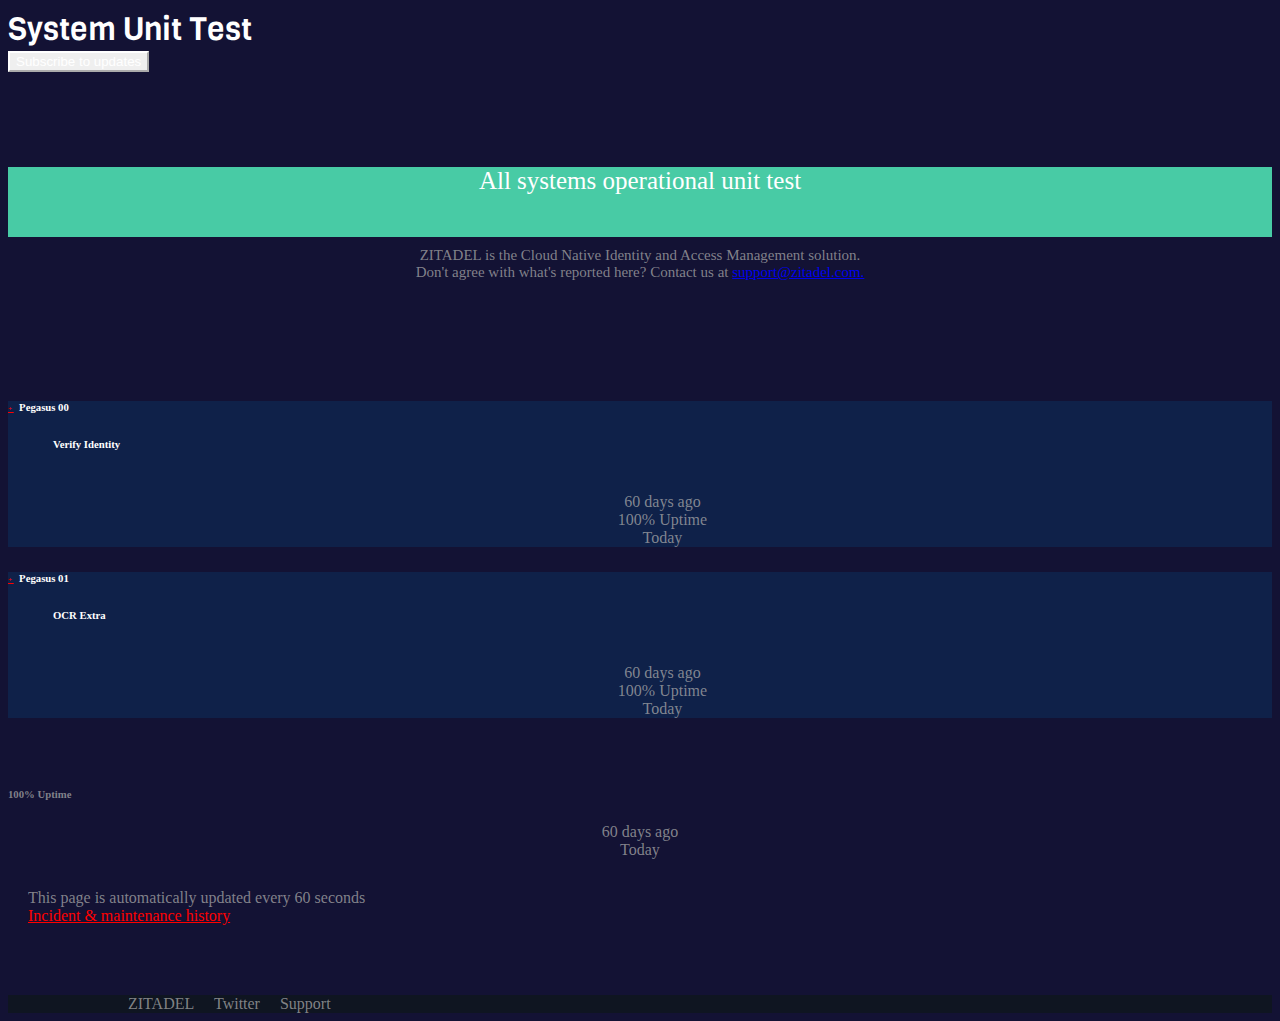
==== index1.html @ 39a816c2 "table unit test" ====
<!doctype html>
<html lang="en">
  <head>
    <meta charset="utf-8">
    <meta name="viewport" content="width=device-width, initial-scale=1">
    <title>UI Unit Test</title>

    <!-- Css Bootstrap -->
    <link href="https://cdn.jsdelivr.net/npm/bootstrap@5.2.0/dist/css/bootstrap.min.css" rel="stylesheet" integrity="sha384-gH2yIJqKdNHPEq0n4Mqa/HGKIhSkIHeL5AyhkYV8i59U5AR6csBvApHHNl/vI1Bx" crossorigin="anonymous">

    <!-- my css -->
    <link rel="stylesheet" href="style.css">

    <!-- my fonts -->
    <link href="https://fonts.googleapis.com/css2?family=Viga&display=swap" rel="stylesheet">

    <script src="https://code.jquery.com/jquery-3.5.1.min.js"></script>

    <style>
      .bs-example{
          margin: 100px;
        }
    </style>

    <script>
      $(document).ready(function(){
        // Enable popovers everywhere
          $('[data-bs-toggle="popover"]').popover();  
      });
    </script>

  </head>
  
  <body>

    <div class="container mt-4 p-2">
      <div class="container">
        <!-- Navbar -->
          <nav class="navbar">
            <div class="container-fluid ">
              <a class="navbar-brand">System Unit Test</a>
              <form class="d-flex" role="search">
                <button class="btn btn-outline-success" type="submit" style="border-color: white; color: white;">Subscribe to updates</button>
              </form>
            </div>
          </nav>
        <!-- End Navbar -->

        
        <div class="container" style="margin-top: 95px;">
          <!-- Cards 1 -->
            <div class="row">
              <div class="col-md-2"></div>
              <div class="col-md-8">
                <div class="card" style="background-color:#48cba5; height: 70px; text-align: center;">
                  <div class="card-body" >
                    <p style="color: white; font-size: 25px;">All systems operational unit test</p>
                  </div>
                </div>
              </div>
              <div class="col-md-2"></div>
            </div>
            <p style="text-align: center; font-size: 15px; color: #aaaaaabd; margin-top: 10px;">ZITADEL is the Cloud Native Identity and Access Management solution.<br>Don't agree with what's reported here? Contact us at <a href="#">support@zitadel.com.</a></p>
          <!-- End Cards 1 -->
        </div>

          <!-- Cards 2 -->
          <div class="container" style="margin-top: 120px;">
            <div class="row">
              <div class="col-md-1"></div>

              <div class="col-md-10">
                <div class="card" style="background-color:#0f2149; color: white;">
                  <div class="card-body">
                    <h6 class="card-title">
                        <a class="btn" data-bs-toggle="collapse" href="#collapseExample" role="button" aria-expanded="false" aria-controls="collapseExample" style="color: red; border-color: red; font-size: 7px; size: 30%;">
                          +
                        </a>
                        &ensp;Pegasus 00
                    </h6>
                    <div class="collapse" id="collapseExample">
                      <div style="padding-left: 45px;">
                              <h6>Verify Identity</h6>
                              <div class="col-md-12">
                                <br>
                                  <span type="button" data-bs-toggle="popover"  title="Pesan Unit Proses" data-bs-placement="bottom" data-bs-content="Content Penting" class="placeholder" style="width: 9px; height: 35px; background-color: #10ffbb;"></span>
                                  <span type="button" data-bs-toggle="popover" data-bs-trigger="hover focus" title="Pesan Unit Proses" data-bs-placement="bottom" data-bs-content="Content Penting " class="placeholder" style="width: 9px; height: 35px; background-color: #10ffbb;"></span>
                                  <span type="button" data-bs-toggle="popover" data-bs-trigger="hover focus" title="Pesan Unit Proses" data-bs-placement="bottom" data-bs-content="Content Penting " class="placeholder" style="width: 9px; height: 35px; background-color: #10ffbb;"></span>
                                  <span type="button" data-bs-toggle="popover" data-bs-trigger="hover focus" title="Pesan Unit Proses" data-bs-placement="bottom" data-bs-content="Content Penting " class="placeholder" style="width: 9px; height: 35px; background-color: #10ffbb;"></span>
                                  <span type="button" data-bs-toggle="popover" data-bs-trigger="hover focus" title="Pesan Unit Proses" data-bs-placement="bottom" data-bs-content="Content Penting " class="placeholder" style="width: 9px; height: 35px; background-color: #10ffbb;"></span>
                                  <span type="button" data-bs-toggle="popover" data-bs-trigger="hover focus" title="Pesan Unit Proses" data-bs-placement="bottom" data-bs-content="Content Penting " class="placeholder" style="width: 9px; height: 35px; background-color: #10ffbb;"></span>
                                  <span type="button" data-bs-toggle="popover" data-bs-trigger="hover focus" title="Pesan Unit Proses" data-bs-placement="bottom" data-bs-content="Content Penting " class="placeholder" style="width: 9px; height: 35px; background-color: #10ffbb;"></span>
                                  <span type="button" data-bs-toggle="popover" data-bs-trigger="hover focus" title="Pesan Unit Proses" data-bs-placement="bottom" data-bs-content="Content Penting " class="placeholder" style="width: 9px; height: 35px; background-color: #10ffbb;"></span>
                                  <span type="button" data-bs-toggle="popover" data-bs-trigger="hover focus" title="Pesan Unit Proses" data-bs-placement="bottom" data-bs-content="Content Penting " class="placeholder" style="width: 9px; height: 35px; background-color: #10ffbb;"></span>
                                  <span type="button" data-bs-toggle="popover" data-bs-trigger="hover focus" title="Pesan Unit Proses" data-bs-placement="bottom" data-bs-content="Content Penting " class="placeholder" style="width: 9px; height: 35px; background-color: #10ffbb;"></span>
                                  <span type="button" data-bs-toggle="popover" data-bs-trigger="hover focus" title="Pesan Unit Proses" data-bs-placement="bottom" data-bs-content="Content Penting " class="placeholder" style="width: 9px; height: 35px; background-color: #10ffbb;"></span>
                                  <span type="button" data-bs-toggle="popover" data-bs-trigger="hover focus" title="Pesan Unit Proses" data-bs-placement="bottom" data-bs-content="Content Penting " class="placeholder" style="width: 9px; height: 35px; background-color: #10ffbb;"></span>
                                  <span type="button" data-bs-toggle="popover" data-bs-trigger="hover focus" title="Pesan Unit Proses" data-bs-placement="bottom" data-bs-content="Content Penting " class="placeholder" style="width: 9px; height: 35px; background-color: #10ffbb;"></span>
                                  <span type="button" data-bs-toggle="popover" data-bs-trigger="hover focus" title="Pesan Unit Proses" data-bs-placement="bottom" data-bs-content="Content Penting " class="placeholder" style="width: 9px; height: 35px; background-color: #10ffbb;"></span>
                                  <span type="button" data-bs-toggle="popover" data-bs-trigger="hover focus" title="Pesan Unit Proses" data-bs-placement="bottom" data-bs-content="Content Penting " class="placeholder" style="width: 9px; height: 35px; background-color: #10ffbb;"></span>
                                  <span type="button" data-bs-toggle="popover" data-bs-trigger="hover focus" title="Pesan Unit Proses" data-bs-placement="bottom" data-bs-content="Content Penting " class="placeholder" style="width: 9px; height: 35px; background-color: #10ffbb;"></span>
                                  <span type="button" data-bs-toggle="popover" data-bs-trigger="hover focus" title="Pesan Unit Proses" data-bs-placement="bottom" data-bs-content="Content Penting " class="placeholder" style="width: 9px; height: 35px; background-color: #10ffbb;"></span>
                                  <span type="button" data-bs-toggle="popover" data-bs-trigger="hover focus" title="Pesan Unit Proses" data-bs-placement="bottom" data-bs-content="Content Penting " class="placeholder" style="width: 9px; height: 35px; background-color: #10ffbb;"></span>
                                  <span type="button" data-bs-toggle="popover" data-bs-trigger="hover focus" title="Pesan Unit Proses" data-bs-placement="bottom" data-bs-content="Content Penting " class="placeholder" style="width: 9px; height: 35px; background-color: #10ffbb;"></span>
                                  <span type="button" data-bs-toggle="popover" data-bs-trigger="hover focus" title="Pesan Unit Proses" data-bs-placement="bottom" data-bs-content="Content Penting " class="placeholder" style="width: 9px; height: 35px; background-color: #10ffbb;"></span>
                                  <span type="button" data-bs-toggle="popover" data-bs-trigger="hover focus" title="Pesan Unit Proses" data-bs-placement="bottom" data-bs-content="Content Penting " class="placeholder" style="width: 9px; height: 35px; background-color: #10ffbb;"></span>
                                  <span type="button" data-bs-toggle="popover" data-bs-trigger="hover focus" title="Pesan Unit Proses" data-bs-placement="bottom" data-bs-content="Content Penting " class="placeholder" style="width: 9px; height: 35px; background-color: #10ffbb;"></span>
                                  <span type="button" data-bs-toggle="popover" data-bs-trigger="hover focus" title="Pesan Unit Proses" data-bs-placement="bottom" data-bs-content="Content Penting " class="placeholder" style="width: 9px; height: 35px; background-color: #10ffbb;"></span>
                                  <span type="button" data-bs-toggle="popover" data-bs-trigger="hover focus" title="Pesan Unit Proses" data-bs-placement="bottom" data-bs-content="Content Penting " class="placeholder" style="width: 9px; height: 35px; background-color: #10ffbb;"></span>
                                  <span type="button" data-bs-toggle="popover" data-bs-trigger="hover focus" title="Pesan Unit Proses" data-bs-placement="bottom" data-bs-content="Content Penting " class="placeholder" style="width: 9px; height: 35px; background-color: #10ffbb;"></span>
                                  <span type="button" data-bs-toggle="popover" data-bs-trigger="hover focus" title="Pesan Unit Proses" data-bs-placement="bottom" data-bs-content="Content Penting " class="placeholder" style="width: 9px; height: 35px; background-color: #10ffbb;"></span>
                                  <span type="button" data-bs-toggle="popover" data-bs-trigger="hover focus" title="Pesan Unit Proses" data-bs-placement="bottom" data-bs-content="Content Penting " class="placeholder" style="width: 9px; height: 35px; background-color: #10ffbb;"></span>
                                  <span type="button" data-bs-toggle="popover" data-bs-trigger="hover focus" title="Pesan Unit Proses" data-bs-placement="bottom" data-bs-content="Content Penting " class="placeholder" style="width: 9px; height: 35px; background-color: #10ffbb;"></span>
                                  <span type="button" data-bs-toggle="popover" data-bs-trigger="hover focus" title="Pesan Unit Proses" data-bs-placement="bottom" data-bs-content="Content Penting " class="placeholder" style="width: 9px; height: 35px; background-color: #10ffbb;"></span>
                                  <span type="button" data-bs-toggle="popover" data-bs-trigger="hover focus" title="Pesan Unit Proses" data-bs-placement="bottom" data-bs-content="Content Penting " class="placeholder" style="width: 9px; height: 35px; background-color: #10ffbb;"></span>
                                  <span type="button" data-bs-toggle="popover" data-bs-trigger="hover focus" title="Pesan Unit Proses" data-bs-placement="bottom" data-bs-content="Content Penting " class="placeholder" style="width: 9px; height: 35px; background-color: #10ffbb;"></span>
                                  <span type="button" data-bs-toggle="popover" data-bs-trigger="hover focus" title="Pesan Unit Proses" data-bs-placement="bottom" data-bs-content="Content Penting " class="placeholder" style="width: 9px; height: 35px; background-color: #10ffbb;"></span>
                                  <span type="button" data-bs-toggle="popover" data-bs-trigger="hover focus" title="Pesan Unit Proses" data-bs-placement="bottom" data-bs-content="Content Penting " class="placeholder" style="width: 9px; height: 35px; background-color: #10ffbb;"></span>
                                  <span type="button" data-bs-toggle="popover" data-bs-trigger="hover focus" title="Pesan Unit Proses" data-bs-placement="bottom" data-bs-content="Content Penting " class="placeholder" style="width: 9px; height: 35px; background-color: #10ffbb;"></span>
                                  <span type="button" data-bs-toggle="popover" data-bs-trigger="hover focus" title="Pesan Unit Proses" data-bs-placement="bottom" data-bs-content="Content Penting " class="placeholder" style="width: 9px; height: 35px; background-color: #10ffbb;"></span>
                                  <span type="button" data-bs-toggle="popover" data-bs-trigger="hover focus" title="Pesan Unit Proses" data-bs-placement="bottom" data-bs-content="Content Penting " class="placeholder" style="width: 9px; height: 35px; background-color: #10ffbb;"></span>
                                  <span type="button" data-bs-toggle="popover" data-bs-trigger="hover focus" title="Pesan Unit Proses" data-bs-placement="bottom" data-bs-content="Content Penting " class="placeholder" style="width: 9px; height: 35px; background-color: #10ffbb;"></span>
                                  <span type="button" data-bs-toggle="popover" data-bs-trigger="hover focus" title="Pesan Unit Proses" data-bs-placement="bottom" data-bs-content="Content Penting " class="placeholder" style="width: 9px; height: 35px; background-color: #10ffbb;"></span>
                                  <span type="button" data-bs-toggle="popover" data-bs-trigger="hover focus" title="Pesan Unit Proses" data-bs-placement="bottom" data-bs-content="Content Penting " class="placeholder" style="width: 9px; height: 35px; background-color: #10ffbb;"></span>
                                  <span type="button" data-bs-toggle="popover" data-bs-trigger="hover focus" title="Pesan Unit Proses" data-bs-placement="bottom" data-bs-content="Content Penting " class="placeholder" style="width: 9px; height: 35px; background-color: #10ffbb;"></span>
                                  <span type="button" data-bs-toggle="popover" data-bs-trigger="hover focus" title="Pesan Unit Proses" data-bs-placement="bottom" data-bs-content="Content Penting " class="placeholder" style="width: 9px; height: 35px; background-color: #10ffbb;"></span>
                                  <span type="button" data-bs-toggle="popover" data-bs-trigger="hover focus" title="Pesan Unit Proses" data-bs-placement="bottom" data-bs-content="Content Penting " class="placeholder" style="width: 9px; height: 35px; background-color: #10ffbb;"></span>
                                  <span type="button" data-bs-toggle="popover" data-bs-trigger="hover focus" title="Pesan Unit Proses" data-bs-placement="bottom" data-bs-content="Content Penting " class="placeholder" style="width: 9px; height: 35px; background-color: #10ffbb;"></span>
                                  <span type="button" data-bs-toggle="popover" data-bs-trigger="hover focus" title="Pesan Unit Proses" data-bs-placement="bottom" data-bs-content="Content Penting " class="placeholder" style="width: 9px; height: 35px; background-color: #10ffbb;"></span>
                                  <span type="button" data-bs-toggle="popover" data-bs-trigger="hover focus" title="Pesan Unit Proses" data-bs-placement="bottom" data-bs-content="Content Penting " class="placeholder" style="width: 9px; height: 35px; background-color: #10ffbb;"></span>
                                  <span type="button" data-bs-toggle="popover" data-bs-trigger="hover focus" title="Pesan Unit Proses" data-bs-placement="bottom" data-bs-content="Content Penting " class="placeholder" style="width: 9px; height: 35px; background-color: #10ffbb;"></span>
                                  <span type="button" data-bs-toggle="popover" data-bs-trigger="hover focus" title="Pesan Unit Proses" data-bs-placement="bottom" data-bs-content="Content Penting " class="placeholder" style="width: 9px; height: 35px; background-color: #10ffbb;"></span>
                                  <span type="button" data-bs-toggle="popover" data-bs-trigger="hover focus" title="Pesan Unit Proses" data-bs-placement="bottom" data-bs-content="Content Penting " class="placeholder" style="width: 9px; height: 35px; background-color: #10ffbb;"></span>
                                  <span type="button" data-bs-toggle="popover" data-bs-trigger="hover focus" title="Pesan Unit Proses" data-bs-placement="bottom" data-bs-content="Content Penting " class="placeholder" style="width: 9px; height: 35px; background-color: #10ffbb;"></span>
                                  <span type="button" data-bs-toggle="popover" data-bs-trigger="hover focus" title="Pesan Unit Proses" data-bs-placement="bottom" data-bs-content="Content Penting " class="placeholder" style="width: 9px; height: 35px; background-color: #10ffbb;"></span>
                                  <span type="button" data-bs-toggle="popover" data-bs-trigger="hover focus" title="Pesan Unit Proses" data-bs-placement="bottom" data-bs-content="Content Penting " class="placeholder" style="width: 9px; height: 35px; background-color: #10ffbb;"></span>
                                  <span type="button" data-bs-toggle="popover" data-bs-trigger="hover focus" title="Pesan Unit Proses" data-bs-placement="bottom" data-bs-content="Content Penting " class="placeholder" style="width: 9px; height: 35px; background-color: #10ffbb;"></span>
                                  <span type="button" data-bs-toggle="popover" data-bs-trigger="hover focus" title="Pesan Unit Proses" data-bs-placement="bottom" data-bs-content="Content Penting " class="placeholder" style="width: 9px; height: 35px; background-color: #10ffbb;"></span>
                                  <span type="button" data-bs-toggle="popover" data-bs-trigger="hover focus" title="Pesan Unit Proses" data-bs-placement="bottom" data-bs-content="Content Penting " class="placeholder" style="width: 9px; height: 35px; background-color: #10ffbb;"></span>
                                  <span type="button" data-bs-toggle="popover" data-bs-trigger="hover focus" title="Pesan Unit Proses" data-bs-placement="bottom" data-bs-content="Content Penting " class="placeholder" style="width: 9px; height: 35px; background-color: #10ffbb;"></span>
                                  <span type="button" data-bs-toggle="popover" data-bs-trigger="hover focus" title="Pesan Unit Proses" data-bs-placement="bottom" data-bs-content="Content Penting " class="placeholder" style="width: 9px; height: 35px; background-color: #10ffbb;"></span>
                                  <span type="button" data-bs-toggle="popover" data-bs-trigger="hover focus" title="Pesan Unit Proses" data-bs-placement="bottom" data-bs-content="Content Penting " class="placeholder" style="width: 9px; height: 35px; background-color: #10ffbb;"></span>
                                  <span type="button" data-bs-toggle="popover" data-bs-trigger="hover focus" title="Pesan Unit Proses" data-bs-placement="bottom" data-bs-content="Content Penting " class="placeholder" style="width: 9px; height: 35px; background-color: #10ffbb;"></span>
                                  <span type="button" data-bs-toggle="popover" data-bs-trigger="hover focus" title="Pesan Unit Proses" data-bs-placement="bottom" data-bs-content="Content Penting " class="placeholder" style="width: 9px; height: 35px; background-color: #10ffbb;"></span>
                                  <span type="button" data-bs-toggle="popover" data-bs-trigger="hover focus" title="Pesan Unit Proses" data-bs-placement="bottom" data-bs-content="Content Penting " class="placeholder" style="width: 9px; height: 35px; background-color: #10ffbb;"></span>
                                  <span type="button" data-bs-toggle="popover" data-bs-trigger="hover focus" title="Pesan Unit Proses" data-bs-placement="bottom" data-bs-content="Content Penting " class="placeholder" style="width: 9px; height: 35px; background-color: #10ffbb;"></span>
                                  <!-- <span type="button" data-bs-toggle="tooltip" data-bs-placement="top" title="COBA BEDE" class="placeholder" style="width: 9px; height: 35px; background-color: #10ffbb;"></span>
                                  <span type="button" data-bs-toggle="tooltip" data-bs-placement="top" title="COBA BEDE" class="placeholder" style="width: 9px; height: 35px; background-color: #10ffbb;"></span>
                                  <span type="button" data-bs-toggle="tooltip" data-bs-placement="top" title="COBA BEDE" class="placeholder" style="width: 9px; height: 35px; background-color: #10ffbb;"></span>
                                  <span type="button" data-bs-toggle="tooltip" data-bs-placement="top" title="COBA BEDE" class="placeholder" style="width: 9px; height: 35px; background-color: #10ffbb;"></span>
                                  <span type="button" data-bs-toggle="tooltip" data-bs-placement="top" title="COBA BEDE" class="placeholder" style="width: 9px; height: 35px; background-color: #10ffbb;"></span>
                                  <span type="button" data-bs-toggle="tooltip" data-bs-placement="top" title="COBA BEDE" class="placeholder" style="width: 9px; height: 35px; background-color: #10ffbb;"></span>
                                  <span type="button" data-bs-toggle="tooltip" data-bs-placement="top" title="COBA BEDE" class="placeholder" style="width: 9px; height: 35px; background-color: #10ffbb;"></span>
                                  <span type="button" data-bs-toggle="tooltip" data-bs-placement="top" title="COBA BEDE" class="placeholder" style="width: 9px; height: 35px; background-color: #10ffbb;"></span>
                                  <span type="button" data-bs-toggle="tooltip" data-bs-placement="top" title="COBA BEDE" class="placeholder" style="width: 9px; height: 35px; background-color: #10ffbb;"></span>
                                  <span type="button" data-bs-toggle="tooltip" data-bs-placement="top" title="COBA BEDE" class="placeholder" style="width: 9px; height: 35px; background-color: #10ffbb;"></span>
                                  <span type="button" data-bs-toggle="tooltip" data-bs-placement="top" title="COBA BEDE" class="placeholder" style="width: 9px; height: 35px; background-color: #10ffbb;"></span>
                                  <span type="button" data-bs-toggle="tooltip" data-bs-placement="top" title="COBA BEDE" class="placeholder" style="width: 9px; height: 35px; background-color: #10ffbb;"></span>
                                  <span type="button" data-bs-toggle="tooltip" data-bs-placement="top" title="COBA BEDE" class="placeholder" style="width: 9px; height: 35px; background-color: #10ffbb;"></span>
                                  <span type="button" data-bs-toggle="tooltip" data-bs-placement="top" title="COBA BEDE" class="placeholder" style="width: 9px; height: 35px; background-color: #10ffbb;"></span>
                                  <span type="button" data-bs-toggle="tooltip" data-bs-placement="top" title="COBA BEDE" class="placeholder" style="width: 9px; height: 35px; background-color: #10ffbb;"></span>
                                  <span type="button" data-bs-toggle="tooltip" data-bs-placement="top" title="COBA BEDE" class="placeholder" style="width: 9px; height: 35px; background-color: #10ffbb;"></span>
                                  <span type="button" data-bs-toggle="tooltip" data-bs-placement="top" title="COBA BEDE" class="placeholder" style="width: 9px; height: 35px; background-color: #10ffbb;"></span>
                                  <span type="button" data-bs-toggle="tooltip" data-bs-placement="top" title="COBA BEDE" class="placeholder" style="width: 9px; height: 35px; background-color: #10ffbb;"></span>
                                  <span type="button" data-bs-toggle="tooltip" data-bs-placement="top" title="COBA BEDE" class="placeholder" style="width: 9px; height: 35px; background-color: #10ffbb;"></span>
                                  <span type="button" data-bs-toggle="tooltip" data-bs-placement="top" title="COBA BEDE" class="placeholder" style="width: 9px; height: 35px; background-color: #10ffbb;"></span>
                                  <span type="button" data-bs-toggle="tooltip" data-bs-placement="top" title="COBA BEDE" class="placeholder" style="width: 9px; height: 35px; background-color: #10ffbb;"></span>
                                  <span type="button" data-bs-toggle="tooltip" data-bs-placement="top" title="COBA BEDE" class="placeholder" style="width: 9px; height: 35px; background-color: #10ffbb;"></span>
                                  <span type="button" data-bs-toggle="tooltip" data-bs-placement="top" title="COBA BEDE" class="placeholder" style="width: 9px; height: 35px; background-color: #10ffbb;"></span>
                                  <span type="button" data-bs-toggle="tooltip" data-bs-placement="top" title="COBA BEDE" class="placeholder" style="width: 9px; height: 35px; background-color: #10ffbb;"></span>
                                  <span type="button" data-bs-toggle="tooltip" data-bs-placement="top" title="COBA BEDE" class="placeholder" style="width: 9px; height: 35px; background-color: #10ffbb;"></span>
                                  <span type="button" data-bs-toggle="tooltip" data-bs-placement="top" title="COBA BEDE" class="placeholder" style="width: 9px; height: 35px; background-color: #10ffbb;"></span>
                                  <span type="button" data-bs-toggle="tooltip" data-bs-placement="top" title="COBA BEDE" class="placeholder" style="width: 9px; height: 35px; background-color: #10ffbb;"></span>
                                  <span type="button" data-bs-toggle="tooltip" data-bs-placement="top" title="COBA BEDE" class="placeholder" style="width: 9px; height: 35px; background-color: #10ffbb;"></span>
                                  <span type="button" data-bs-toggle="tooltip" data-bs-placement="top" title="COBA BEDE" class="placeholder" style="width: 9px; height: 35px; background-color: #10ffbb;"></span>
                                  <span type="button" data-bs-toggle="tooltip" data-bs-placement="top" title="COBA BEDE" class="placeholder" style="width: 9px; height: 35px; background-color: #10ffbb;"></span>
                                  <span type="button" data-bs-toggle="tooltip" data-bs-placement="top" title="COBA BEDE" class="placeholder" style="width: 9px; height: 35px; background-color: #10ffbb;"></span>
                                  <span type="button" data-bs-toggle="tooltip" data-bs-placement="top" title="COBA BEDE" class="placeholder" style="width: 9px; height: 35px; background-color: #10ffbb;"></span>
                                  <span type="button" data-bs-toggle="tooltip" data-bs-placement="top" title="COBA BEDE" class="placeholder" style="width: 9px; height: 35px; background-color: #10ffbb;"></span>
                                  <span type="button" data-bs-toggle="tooltip" data-bs-placement="top" title="COBA BEDE" class="placeholder" style="width: 9px; height: 35px; background-color: #10ffbb;"></span>
                                  <span type="button" data-bs-toggle="tooltip" data-bs-placement="top" title="COBA BEDE" class="placeholder" style="width: 9px; height: 35px; background-color: #10ffbb;"></span>
                                  <span type="button" data-bs-toggle="tooltip" data-bs-placement="top" title="COBA BEDE" class="placeholder" style="width: 9px; height: 35px; background-color: #10ffbb;"></span>
                                  <span type="button" data-bs-toggle="tooltip" data-bs-placement="top" title="COBA BEDE" class="placeholder" style="width: 9px; height: 35px; background-color: #10ffbb;"></span>
                                  <span type="button" data-bs-toggle="tooltip" data-bs-placement="top" title="COBA BEDE" class="placeholder" style="width: 9px; height: 35px; background-color: #10ffbb;"></span>
                                  <span type="button" data-bs-toggle="tooltip" data-bs-placement="top" title="COBA BEDE" class="placeholder" style="width: 9px; height: 35px; background-color: #10ffbb;"></span>
                                  <span type="button" data-bs-toggle="tooltip" data-bs-placement="top" title="COBA BEDE" class="placeholder" style="width: 9px; height: 35px; background-color: #10ffbb;"></span>
                                  <span type="button" data-bs-toggle="tooltip" data-bs-placement="top" title="COBA BEDE" class="placeholder" style="width: 9px; height: 35px; background-color: #10ffbb;"></span>
                                  <span type="button" data-bs-toggle="tooltip" data-bs-placement="top" title="COBA BEDE" class="placeholder" style="width: 9px; height: 35px; background-color: #10ffbb;"></span>
                                  <span type="button" data-bs-toggle="tooltip" data-bs-placement="top" title="COBA BEDE" class="placeholder" style="width: 9px; height: 35px; background-color: #10ffbb;"></span>
                                  <span type="button" data-bs-toggle="tooltip" data-bs-placement="top" title="COBA BEDE" class="placeholder" style="width: 9px; height: 35px; background-color: #10ffbb;"></span>
                                  <span type="button" data-bs-toggle="tooltip" data-bs-placement="top" title="COBA BEDE" class="placeholder" style="width: 9px; height: 35px; background-color: #10ffbb;"></span>
                                  <span type="button" data-bs-toggle="tooltip" data-bs-placement="top" title="COBA BEDE" class="placeholder" style="width: 9px; height: 35px; background-color: #10ffbb;"></span>
                                  <span type="button" data-bs-toggle="tooltip" data-bs-placement="top" title="COBA BEDE" class="placeholder" style="width: 9px; height: 35px; background-color: #10ffbb;"></span>
                                  <span type="button" data-bs-toggle="tooltip" data-bs-placement="top" title="COBA BEDE" class="placeholder" style="width: 9px; height: 35px; background-color: #10ffbb;"></span>
                                  <span type="button" data-bs-toggle="tooltip" data-bs-placement="top" title="COBA BEDE" class="placeholder" style="width: 9px; height: 35px; background-color: #10ffbb;"></span>
                                  <span type="button" data-bs-toggle="tooltip" data-bs-placement="top" title="COBA BEDE" class="placeholder" style="width: 9px; height: 35px; background-color: #10ffbb;"></span>
                                  <span type="button" data-bs-toggle="tooltip" data-bs-placement="top" title="COBA BEDE" class="placeholder" style="width: 9px; height: 35px; background-color: #10ffbb;"></span>
                                  <span type="button" data-bs-toggle="tooltip" data-bs-placement="top" title="COBA BEDE" class="placeholder" style="width: 9px; height: 35px; background-color: #10ffbb;"></span>
                                  <span type="button" data-bs-toggle="tooltip" data-bs-placement="top" title="COBA BEDE" class="placeholder" style="width: 9px; height: 35px; background-color: #10ffbb;"></span>
                                  <span type="button" data-bs-toggle="tooltip" data-bs-placement="top" title="COBA BEDE" class="placeholder" style="width: 9px; height: 35px; background-color: #10ffbb;"></span>
                                  <span type="button" data-bs-toggle="tooltip" data-bs-placement="top" title="COBA BEDE" class="placeholder" style="width: 9px; height: 35px; background-color: #10ffbb;"></span>
                                  <span type="button" data-bs-toggle="tooltip" data-bs-placement="top" title="COBA BEDE" class="placeholder" style="width: 9px; height: 35px; background-color: #10ffbb;"></span>
                                  <span type="button" data-bs-toggle="tooltip" data-bs-placement="top" title="COBA BEDE" class="placeholder" style="width: 9px; height: 35px; background-color: #10ffbb;"></span>
                                  <span type="button" data-bs-toggle="tooltip" data-bs-placement="top" title="COBA BEDE" class="placeholder" style="width: 9px; height: 35px; background-color: #10ffbb;"></span> -->
                              </div>
                              <div class="row" style="text-align: center; color: #aaaaaabd;">
                              <div class="col-md-2">60 days ago</div>
                              <div class="col-md-8">100% Uptime</div>
                              <div class="col-md-2">Today</div>
                            </div>
                          </div>
                      </div>
                   </div>
                  </div>
                </div>

                <div class="col-md-1"></div>
              </div>
            </div>
          <!-- End Cards 2 -->

          <!-- Cards 3 -->
          <div class="container" style="margin-top: 15px;">
            <div class="row">
              <div class="col-md-1"></div>

              <div class="col-md-10">
                <div class="card" style="background-color:#0f2149; color: white;">
                  <div class="card-body">
                    <h6 class="card-title">
                        <a class="btn" data-bs-toggle="collapse" href="#collapseExample1" role="button" aria-expanded="false" aria-controls="collapseExample" style="color: red; border-color: red; font-size: 7px;">
                          +
                        </a>
                        &ensp;Pegasus 01
                    </h6>
                    <div class="collapse" id="collapseExample1">
                      <div style="padding-left: 45px;">
                              <h6>OCR Extra</h6>
                              <div class="col-md-12">
                                <br>
                                  <span type="button" data-bs-toggle="popover" data-bs-trigger="hover focus" title="Pesan Unit Proses" data-bs-placement="bottom" data-bs-content="Content Penting " class="placeholder" style="width: 9px; height: 35px; background-color: #10ffbb;"></span>
                                  <span type="button" data-bs-toggle="popover" data-bs-trigger="hover focus" title="Pesan Unit Proses" data-bs-placement="bottom" data-bs-content="Content Penting " class="placeholder" style="width: 9px; height: 35px; background-color: #10ffbb;"></span>
                                  <span type="button" data-bs-toggle="popover" data-bs-trigger="hover focus" title="Pesan Unit Proses" data-bs-placement="bottom" data-bs-content="Content Penting " class="placeholder" style="width: 9px; height: 35px; background-color: #10ffbb;"></span>
                                  <span type="button" data-bs-toggle="popover" data-bs-trigger="hover focus" title="Pesan Unit Proses" data-bs-placement="bottom" data-bs-content="Content Penting " class="placeholder" style="width: 9px; height: 35px; background-color: #10ffbb;"></span>
                                  <span type="button" data-bs-toggle="popover" data-bs-trigger="hover focus" title="Pesan Unit Proses" data-bs-placement="bottom" data-bs-content="Content Penting " class="placeholder" style="width: 9px; height: 35px; background-color: #10ffbb;"></span>
                                  <span type="button" data-bs-toggle="popover" data-bs-trigger="hover focus" title="Pesan Unit Proses" data-bs-placement="bottom" data-bs-content="Content Penting " class="placeholder" style="width: 9px; height: 35px; background-color: #10ffbb;"></span>
                                  <span type="button" data-bs-toggle="popover" data-bs-trigger="hover focus" title="Pesan Unit Proses" data-bs-placement="bottom" data-bs-content="Content Penting " class="placeholder" style="width: 9px; height: 35px; background-color: #10ffbb;"></span>
                                  <span type="button" data-bs-toggle="popover" data-bs-trigger="hover focus" title="Pesan Unit Proses" data-bs-placement="bottom" data-bs-content="Content Penting " class="placeholder" style="width: 9px; height: 35px; background-color: #10ffbb;"></span>
                                  <span type="button" data-bs-toggle="popover" data-bs-trigger="hover focus" title="Pesan Unit Proses" data-bs-placement="bottom" data-bs-content="Content Penting " class="placeholder" style="width: 9px; height: 35px; background-color: #10ffbb;"></span>
                                  <span type="button" data-bs-toggle="popover" data-bs-trigger="hover focus" title="Pesan Unit Proses" data-bs-placement="bottom" data-bs-content="Content Penting " class="placeholder" style="width: 9px; height: 35px; background-color: #10ffbb;"></span>
                                  <span type="button" data-bs-toggle="popover" data-bs-trigger="hover focus" title="Pesan Unit Proses" data-bs-placement="bottom" data-bs-content="Content Penting " class="placeholder" style="width: 9px; height: 35px; background-color: #10ffbb;"></span>
                                  <span type="button" data-bs-toggle="popover" data-bs-trigger="hover focus" title="Pesan Unit Proses" data-bs-placement="bottom" data-bs-content="Content Penting " class="placeholder" style="width: 9px; height: 35px; background-color: #10ffbb;"></span>
                                  <span type="button" data-bs-toggle="popover" data-bs-trigger="hover focus" title="Pesan Unit Proses" data-bs-placement="bottom" data-bs-content="Content Penting " class="placeholder" style="width: 9px; height: 35px; background-color: #10ffbb;"></span>
                                  <span type="button" data-bs-toggle="popover" data-bs-trigger="hover focus" title="Pesan Unit Proses" data-bs-placement="bottom" data-bs-content="Content Penting " class="placeholder" style="width: 9px; height: 35px; background-color: #10ffbb;"></span>
                                  <span type="button" data-bs-toggle="popover" data-bs-trigger="hover focus" title="Pesan Unit Proses" data-bs-placement="bottom" data-bs-content="Content Penting " class="placeholder" style="width: 9px; height: 35px; background-color: #10ffbb;"></span>
                                  <span type="button" data-bs-toggle="popover" data-bs-trigger="hover focus" title="Pesan Unit Proses" data-bs-placement="bottom" data-bs-content="Content Penting " class="placeholder" style="width: 9px; height: 35px; background-color: #10ffbb;"></span>
                                  <span type="button" data-bs-toggle="popover" data-bs-trigger="hover focus" title="Pesan Unit Proses" data-bs-placement="bottom" data-bs-content="Content Penting " class="placeholder" style="width: 9px; height: 35px; background-color: #10ffbb;"></span>
                                  <span type="button" data-bs-toggle="popover" data-bs-trigger="hover focus" title="Pesan Unit Proses" data-bs-placement="bottom" data-bs-content="Content Penting " class="placeholder" style="width: 9px; height: 35px; background-color: #10ffbb;"></span>
                                  <span type="button" data-bs-toggle="popover" data-bs-trigger="hover focus" title="Pesan Unit Proses" data-bs-placement="bottom" data-bs-content="Content Penting " class="placeholder" style="width: 9px; height: 35px; background-color: #10ffbb;"></span>
                                  <span type="button" data-bs-toggle="popover" data-bs-trigger="hover focus" title="Pesan Unit Proses" data-bs-placement="bottom" data-bs-content="Content Penting " class="placeholder" style="width: 9px; height: 35px; background-color: #10ffbb;"></span>
                                  <span type="button" data-bs-toggle="popover" data-bs-trigger="hover focus" title="Pesan Unit Proses" data-bs-placement="bottom" data-bs-content="Content Penting " class="placeholder" style="width: 9px; height: 35px; background-color: #10ffbb;"></span>
                                  <span type="button" data-bs-toggle="popover" data-bs-trigger="hover focus" title="Pesan Unit Proses" data-bs-placement="bottom" data-bs-content="Content Penting " class="placeholder" style="width: 9px; height: 35px; background-color: #10ffbb;"></span>
                                  <span type="button" data-bs-toggle="popover" data-bs-trigger="hover focus" title="Pesan Unit Proses" data-bs-placement="bottom" data-bs-content="Content Penting " class="placeholder" style="width: 9px; height: 35px; background-color: #10ffbb;"></span>
                                  <span type="button" data-bs-toggle="popover" data-bs-trigger="hover focus" title="Pesan Unit Proses" data-bs-placement="bottom" data-bs-content="Content Penting " class="placeholder" style="width: 9px; height: 35px; background-color: #10ffbb;"></span>
                                  <span type="button" data-bs-toggle="popover" data-bs-trigger="hover focus" title="Pesan Unit Proses" data-bs-placement="bottom" data-bs-content="Content Penting " class="placeholder" style="width: 9px; height: 35px; background-color: #10ffbb;"></span>
                                  <span type="button" data-bs-toggle="popover" data-bs-trigger="hover focus" title="Pesan Unit Proses" data-bs-placement="bottom" data-bs-content="Content Penting " class="placeholder" style="width: 9px; height: 35px; background-color: #10ffbb;"></span>
                                  <span type="button" data-bs-toggle="popover" data-bs-trigger="hover focus" title="Pesan Unit Proses" data-bs-placement="bottom" data-bs-content="Content Penting " class="placeholder" style="width: 9px; height: 35px; background-color: #10ffbb;"></span>
                                  <span type="button" data-bs-toggle="popover" data-bs-trigger="hover focus" title="Pesan Unit Proses" data-bs-placement="bottom" data-bs-content="Content Penting " class="placeholder" style="width: 9px; height: 35px; background-color: #10ffbb;"></span>
                                  <span type="button" data-bs-toggle="popover" data-bs-trigger="hover focus" title="Pesan Unit Proses" data-bs-placement="bottom" data-bs-content="Content Penting " class="placeholder" style="width: 9px; height: 35px; background-color: #10ffbb;"></span>
                                  <span type="button" data-bs-toggle="popover" data-bs-trigger="hover focus" title="Pesan Unit Proses" data-bs-placement="bottom" data-bs-content="Content Penting " class="placeholder" style="width: 9px; height: 35px; background-color: #10ffbb;"></span>
                                  <span type="button" data-bs-toggle="popover" data-bs-trigger="hover focus" title="Pesan Unit Proses" data-bs-placement="bottom" data-bs-content="Content Penting " class="placeholder" style="width: 9px; height: 35px; background-color: #10ffbb;"></span>
                                  <span type="button" data-bs-toggle="popover" data-bs-trigger="hover focus" title="Pesan Unit Proses" data-bs-placement="bottom" data-bs-content="Content Penting " class="placeholder" style="width: 9px; height: 35px; background-color: #10ffbb;"></span>
                                  <span type="button" data-bs-toggle="popover" data-bs-trigger="hover focus" title="Pesan Unit Proses" data-bs-placement="bottom" data-bs-content="Content Penting " class="placeholder" style="width: 9px; height: 35px; background-color: #10ffbb;"></span>
                                  <span type="button" data-bs-toggle="popover" data-bs-trigger="hover focus" title="Pesan Unit Proses" data-bs-placement="bottom" data-bs-content="Content Penting " class="placeholder" style="width: 9px; height: 35px; background-color: #10ffbb;"></span>
                                  <span type="button" data-bs-toggle="popover" data-bs-trigger="hover focus" title="Pesan Unit Proses" data-bs-placement="bottom" data-bs-content="Content Penting " class="placeholder" style="width: 9px; height: 35px; background-color: #10ffbb;"></span>
                                  <span type="button" data-bs-toggle="popover" data-bs-trigger="hover focus" title="Pesan Unit Proses" data-bs-placement="bottom" data-bs-content="Content Penting " class="placeholder" style="width: 9px; height: 35px; background-color: #10ffbb;"></span>
                                  <span type="button" data-bs-toggle="popover" data-bs-trigger="hover focus" title="Pesan Unit Proses" data-bs-placement="bottom" data-bs-content="Content Penting " class="placeholder" style="width: 9px; height: 35px; background-color: #10ffbb;"></span>
                                  <span type="button" data-bs-toggle="popover" data-bs-trigger="hover focus" title="Pesan Unit Proses" data-bs-placement="bottom" data-bs-content="Content Penting " class="placeholder" style="width: 9px; height: 35px; background-color: #10ffbb;"></span>
                                  <span type="button" data-bs-toggle="popover" data-bs-trigger="hover focus" title="Pesan Unit Proses" data-bs-placement="bottom" data-bs-content="Content Penting " class="placeholder" style="width: 9px; height: 35px; background-color: #10ffbb;"></span>
                                  <span type="button" data-bs-toggle="popover" data-bs-trigger="hover focus" title="Pesan Unit Proses" data-bs-placement="bottom" data-bs-content="Content Penting " class="placeholder" style="width: 9px; height: 35px; background-color: #10ffbb;"></span>
                                  <span type="button" data-bs-toggle="popover" data-bs-trigger="hover focus" title="Pesan Unit Proses" data-bs-placement="bottom" data-bs-content="Content Penting " class="placeholder" style="width: 9px; height: 35px; background-color: #10ffbb;"></span>
                                  <span type="button" data-bs-toggle="popover" data-bs-trigger="hover focus" title="Pesan Unit Proses" data-bs-placement="bottom" data-bs-content="Content Penting " class="placeholder" style="width: 9px; height: 35px; background-color: #10ffbb;"></span>
                                  <span type="button" data-bs-toggle="popover" data-bs-trigger="hover focus" title="Pesan Unit Proses" data-bs-placement="bottom" data-bs-content="Content Penting " class="placeholder" style="width: 9px; height: 35px; background-color: #10ffbb;"></span>
                                  <span type="button" data-bs-toggle="popover" data-bs-trigger="hover focus" title="Pesan Unit Proses" data-bs-placement="bottom" data-bs-content="Content Penting " class="placeholder" style="width: 9px; height: 35px; background-color: #10ffbb;"></span>
                                  <span type="button" data-bs-toggle="popover" data-bs-trigger="hover focus" title="Pesan Unit Proses" data-bs-placement="bottom" data-bs-content="Content Penting " class="placeholder" style="width: 9px; height: 35px; background-color: #10ffbb;"></span>
                                  <span type="button" data-bs-toggle="popover" data-bs-trigger="hover focus" title="Pesan Unit Proses" data-bs-placement="bottom" data-bs-content="Content Penting " class="placeholder" style="width: 9px; height: 35px; background-color: #10ffbb;"></span>
                                  <span type="button" data-bs-toggle="popover" data-bs-trigger="hover focus" title="Pesan Unit Proses" data-bs-placement="bottom" data-bs-content="Content Penting " class="placeholder" style="width: 9px; height: 35px; background-color: #10ffbb;"></span>
                                  <span type="button" data-bs-toggle="popover" data-bs-trigger="hover focus" title="Pesan Unit Proses" data-bs-placement="bottom" data-bs-content="Content Penting " class="placeholder" style="width: 9px; height: 35px; background-color: #10ffbb;"></span>
                                  <span type="button" data-bs-toggle="popover" data-bs-trigger="hover focus" title="Pesan Unit Proses" data-bs-placement="bottom" data-bs-content="Content Penting " class="placeholder" style="width: 9px; height: 35px; background-color: #10ffbb;"></span>
                                  <span type="button" data-bs-toggle="popover" data-bs-trigger="hover focus" title="Pesan Unit Proses" data-bs-placement="bottom" data-bs-content="Content Penting " class="placeholder" style="width: 9px; height: 35px; background-color: #10ffbb;"></span>
                                  <span type="button" data-bs-toggle="popover" data-bs-trigger="hover focus" title="Pesan Unit Proses" data-bs-placement="bottom" data-bs-content="Content Penting " class="placeholder" style="width: 9px; height: 35px; background-color: #10ffbb;"></span>
                                  <span type="button" data-bs-toggle="popover" data-bs-trigger="hover focus" title="Pesan Unit Proses" data-bs-placement="bottom" data-bs-content="Content Penting " class="placeholder" style="width: 9px; height: 35px; background-color: #10ffbb;"></span>
                                  <span type="button" data-bs-toggle="popover" data-bs-trigger="hover focus" title="Pesan Unit Proses" data-bs-placement="bottom" data-bs-content="Content Penting " class="placeholder" style="width: 9px; height: 35px; background-color: #10ffbb;"></span>
                                  <span type="button" data-bs-toggle="popover" data-bs-trigger="hover focus" title="Pesan Unit Proses" data-bs-placement="bottom" data-bs-content="Content Penting " class="placeholder" style="width: 9px; height: 35px; background-color: #10ffbb;"></span>
                                  <span type="button" data-bs-toggle="popover" data-bs-trigger="hover focus" title="Pesan Unit Proses" data-bs-placement="bottom" data-bs-content="Content Penting " class="placeholder" style="width: 9px; height: 35px; background-color: #10ffbb;"></span>
                                  <span type="button" data-bs-toggle="popover" data-bs-trigger="hover focus" title="Pesan Unit Proses" data-bs-placement="bottom" data-bs-content="Content Penting " class="placeholder" style="width: 9px; height: 35px; background-color: #10ffbb;"></span>
                                  <span type="button" data-bs-toggle="popover" data-bs-trigger="hover focus" title="Pesan Unit Proses" data-bs-placement="bottom" data-bs-content="Content Penting " class="placeholder" style="width: 9px; height: 35px; background-color: #10ffbb;"></span>
                                  <span type="button" data-bs-toggle="popover" data-bs-trigger="hover focus" title="Pesan Unit Proses" data-bs-placement="bottom" data-bs-content="Content Penting " class="placeholder" style="width: 9px; height: 35px; background-color: #10ffbb;"></span>
                                  <span type="button" data-bs-toggle="popover" data-bs-trigger="hover focus" title="Pesan Unit Proses" data-bs-placement="bottom" data-bs-content="Content Penting " class="placeholder" style="width: 9px; height: 35px; background-color: #10ffbb;"></span>
                                  <span type="button" data-bs-toggle="popover" data-bs-trigger="hover focus" title="Pesan Unit Proses" data-bs-placement="bottom" data-bs-content="Content Penting " class="placeholder" style="width: 9px; height: 35px; background-color: #10ffbb;"></span>
                                 
                             </div>
                              <div class="row" style="text-align: center; color: #aaaaaabd;">
                                <div class="col-md-2">60 days ago</div>
                                <div class="col-md-8">100% Uptime</div>
                                <div class="col-md-2">Today</div>
                            </div>
                          </div>
                    </div>
                   </div>
                  </div>
                </div>

                <div class="col-md-1"></div>
            </div>
          </div>
          <!-- End Cards 3 -->

          <!-- Cards 4 -->
          <div class="container" style="margin-top: 70px;">
            <div class="row">
              
              <div class="col-md-1"></div>

                <div class="col-md-10">
                  <h6 class="card-title text-end" style="color: #aaaaaabd; padding-right: 20px;">100% Uptime</h6>
                  <div style="text-align: center; margin-top: -20px; ">  
                    <br>
                    <span type="button" data-bs-toggle="tooltip" data-bs-placement="top" title="COBA BEDE" class="placeholder" style="width: 9px; height: 35px; background-color: #10ffbb;"></span>
                    <span type="button" data-bs-toggle="tooltip" data-bs-placement="top" title="COBA BEDE" class="placeholder" style="width: 9px; height: 35px; background-color: #10ffbb;"></span>
                    <span type="button" data-bs-toggle="tooltip" data-bs-placement="top" title="COBA BEDE" class="placeholder" style="width: 9px; height: 35px; background-color: #10ffbb;"></span>
                    <span type="button" data-bs-toggle="tooltip" data-bs-placement="top" title="COBA BEDE" class="placeholder" style="width: 9px; height: 35px; background-color: #10ffbb;"></span>
                    <span type="button" data-bs-toggle="tooltip" data-bs-placement="top" title="COBA BEDE" class="placeholder" style="width: 9px; height: 35px; background-color: #10ffbb;"></span>
                    <span type="button" data-bs-toggle="tooltip" data-bs-placement="top" title="COBA BEDE" class="placeholder" style="width: 9px; height: 35px; background-color: #10ffbb;"></span>
                    <span type="button" data-bs-toggle="tooltip" data-bs-placement="top" title="COBA BEDE" class="placeholder" style="width: 9px; height: 35px; background-color: #10ffbb;"></span>
                    <span type="button" data-bs-toggle="tooltip" data-bs-placement="top" title="COBA BEDE" class="placeholder" style="width: 9px; height: 35px; background-color: #10ffbb;"></span>
                    <span type="button" data-bs-toggle="tooltip" data-bs-placement="top" title="COBA BEDE" class="placeholder" style="width: 9px; height: 35px; background-color: #10ffbb;"></span>
                    <span type="button" data-bs-toggle="tooltip" data-bs-placement="top" title="COBA BEDE" class="placeholder" style="width: 9px; height: 35px; background-color: #10ffbb;"></span>
                    <span type="button" data-bs-toggle="tooltip" data-bs-placement="top" title="COBA BEDE" class="placeholder" style="width: 9px; height: 35px; background-color: #10ffbb;"></span>
                    <span type="button" data-bs-toggle="tooltip" data-bs-placement="top" title="COBA BEDE" class="placeholder" style="width: 9px; height: 35px; background-color: #10ffbb;"></span>
                    <span type="button" data-bs-toggle="tooltip" data-bs-placement="top" title="COBA BEDE" class="placeholder" style="width: 9px; height: 35px; background-color: #10ffbb;"></span>
                    <span type="button" data-bs-toggle="tooltip" data-bs-placement="top" title="COBA BEDE" class="placeholder" style="width: 9px; height: 35px; background-color: #10ffbb;"></span>
                    <span type="button" data-bs-toggle="tooltip" data-bs-placement="top" title="COBA BEDE" class="placeholder" style="width: 9px; height: 35px; background-color: #10ffbb;"></span>
                    <span type="button" data-bs-toggle="tooltip" data-bs-placement="top" title="COBA BEDE" class="placeholder" style="width: 9px; height: 35px; background-color: #10ffbb;"></span>
                    <span type="button" data-bs-toggle="tooltip" data-bs-placement="top" title="COBA BEDE" class="placeholder" style="width: 9px; height: 35px; background-color: #10ffbb;"></span>
                    <span type="button" data-bs-toggle="tooltip" data-bs-placement="top" title="COBA BEDE" class="placeholder" style="width: 9px; height: 35px; background-color: #10ffbb;"></span>
                    <span type="button" data-bs-toggle="tooltip" data-bs-placement="top" title="COBA BEDE" class="placeholder" style="width: 9px; height: 35px; background-color: #10ffbb;"></span>
                    <span type="button" data-bs-toggle="tooltip" data-bs-placement="top" title="COBA BEDE" class="placeholder" style="width: 9px; height: 35px; background-color: #10ffbb;"></span>
                    <span type="button" data-bs-toggle="tooltip" data-bs-placement="top" title="COBA BEDE" class="placeholder" style="width: 9px; height: 35px; background-color: #10ffbb;"></span>
                    <span type="button" data-bs-toggle="tooltip" data-bs-placement="top" title="COBA BEDE" class="placeholder" style="width: 9px; height: 35px; background-color: #10ffbb;"></span>
                    <span type="button" data-bs-toggle="tooltip" data-bs-placement="top" title="COBA BEDE" class="placeholder" style="width: 9px; height: 35px; background-color: #10ffbb;"></span>
                    <span type="button" data-bs-toggle="tooltip" data-bs-placement="top" title="COBA BEDE" class="placeholder" style="width: 9px; height: 35px; background-color: #10ffbb;"></span>
                    <span type="button" data-bs-toggle="tooltip" data-bs-placement="top" title="COBA BEDE" class="placeholder" style="width: 9px; height: 35px; background-color: #10ffbb;"></span>
                    <span type="button" data-bs-toggle="tooltip" data-bs-placement="top" title="COBA BEDE" class="placeholder" style="width: 9px; height: 35px; background-color: #10ffbb;"></span>
                    <span type="button" data-bs-toggle="tooltip" data-bs-placement="top" title="COBA BEDE" class="placeholder" style="width: 9px; height: 35px; background-color: #10ffbb;"></span>
                    <span type="button" data-bs-toggle="tooltip" data-bs-placement="top" title="COBA BEDE" class="placeholder" style="width: 9px; height: 35px; background-color: #10ffbb;"></span>
                    <span type="button" data-bs-toggle="tooltip" data-bs-placement="top" title="COBA BEDE" class="placeholder" style="width: 9px; height: 35px; background-color: #10ffbb;"></span>
                    <span type="button" data-bs-toggle="tooltip" data-bs-placement="top" title="COBA BEDE" class="placeholder" style="width: 9px; height: 35px; background-color: #10ffbb;"></span>
                    <span type="button" data-bs-toggle="tooltip" data-bs-placement="top" title="COBA BEDE" class="placeholder" style="width: 9px; height: 35px; background-color: #10ffbb;"></span>
                    <span type="button" data-bs-toggle="tooltip" data-bs-placement="top" title="COBA BEDE" class="placeholder" style="width: 9px; height: 35px; background-color: #10ffbb;"></span>
                    <span type="button" data-bs-toggle="tooltip" data-bs-placement="top" title="COBA BEDE" class="placeholder" style="width: 9px; height: 35px; background-color: #10ffbb;"></span>
                    <span type="button" data-bs-toggle="tooltip" data-bs-placement="top" title="COBA BEDE" class="placeholder" style="width: 9px; height: 35px; background-color: #10ffbb;"></span>
                    <span type="button" data-bs-toggle="tooltip" data-bs-placement="top" title="COBA BEDE" class="placeholder" style="width: 9px; height: 35px; background-color: #10ffbb;"></span>
                    <span type="button" data-bs-toggle="tooltip" data-bs-placement="top" title="COBA BEDE" class="placeholder" style="width: 9px; height: 35px; background-color: #10ffbb;"></span>
                    <span type="button" data-bs-toggle="tooltip" data-bs-placement="top" title="COBA BEDE" class="placeholder" style="width: 9px; height: 35px; background-color: #10ffbb;"></span>
                    <span type="button" data-bs-toggle="tooltip" data-bs-placement="top" title="COBA BEDE" class="placeholder" style="width: 9px; height: 35px; background-color: #10ffbb;"></span>
                    <span type="button" data-bs-toggle="tooltip" data-bs-placement="top" title="COBA BEDE" class="placeholder" style="width: 9px; height: 35px; background-color: #10ffbb;"></span>
                    <span type="button" data-bs-toggle="tooltip" data-bs-placement="top" title="COBA BEDE" class="placeholder" style="width: 9px; height: 35px; background-color: #10ffbb;"></span>
                    <span type="button" data-bs-toggle="tooltip" data-bs-placement="top" title="COBA BEDE" class="placeholder" style="width: 9px; height: 35px; background-color: #10ffbb;"></span>
                    <span type="button" data-bs-toggle="tooltip" data-bs-placement="top" title="COBA BEDE" class="placeholder" style="width: 9px; height: 35px; background-color: #10ffbb;"></span>
                    <span type="button" data-bs-toggle="tooltip" data-bs-placement="top" title="COBA BEDE" class="placeholder" style="width: 9px; height: 35px; background-color: #10ffbb;"></span>
                    <span type="button" data-bs-toggle="tooltip" data-bs-placement="top" title="COBA BEDE" class="placeholder" style="width: 9px; height: 35px; background-color: #10ffbb;"></span>
                    <span type="button" data-bs-toggle="tooltip" data-bs-placement="top" title="COBA BEDE" class="placeholder" style="width: 9px; height: 35px; background-color: #10ffbb;"></span>
                    <span type="button" data-bs-toggle="tooltip" data-bs-placement="top" title="COBA BEDE" class="placeholder" style="width: 9px; height: 35px; background-color: #10ffbb;"></span>
                    <span type="button" data-bs-toggle="tooltip" data-bs-placement="top" title="COBA BEDE" class="placeholder" style="width: 9px; height: 35px; background-color: #10ffbb;"></span>
                    <span type="button" data-bs-toggle="tooltip" data-bs-placement="top" title="COBA BEDE" class="placeholder" style="width: 9px; height: 35px; background-color: #10ffbb;"></span>
                    <span type="button" data-bs-toggle="tooltip" data-bs-placement="top" title="COBA BEDE" class="placeholder" style="width: 9px; height: 35px; background-color: #10ffbb;"></span>
                    <span type="button" data-bs-toggle="tooltip" data-bs-placement="top" title="COBA BEDE" class="placeholder" style="width: 9px; height: 35px; background-color: #10ffbb;"></span>
                    <span type="button" data-bs-toggle="tooltip" data-bs-placement="top" title="COBA BEDE" class="placeholder" style="width: 9px; height: 35px; background-color: #10ffbb;"></span>
                    <span type="button" data-bs-toggle="tooltip" data-bs-placement="top" title="COBA BEDE" class="placeholder" style="width: 9px; height: 35px; background-color: #10ffbb;"></span>
                    <span type="button" data-bs-toggle="tooltip" data-bs-placement="top" title="COBA BEDE" class="placeholder" style="width: 9px; height: 35px; background-color: #10ffbb;"></span>
                    <span type="button" data-bs-toggle="tooltip" data-bs-placement="top" title="COBA BEDE" class="placeholder" style="width: 9px; height: 35px; background-color: #10ffbb;"></span>
                    <span type="button" data-bs-toggle="tooltip" data-bs-placement="top" title="COBA BEDE" class="placeholder" style="width: 9px; height: 35px; background-color: #10ffbb;"></span>
                    <span type="button" data-bs-toggle="tooltip" data-bs-placement="top" title="COBA BEDE" class="placeholder" style="width: 9px; height: 35px; background-color: #10ffbb;"></span>
                    <span type="button" data-bs-toggle="tooltip" data-bs-placement="top" title="COBA BEDE" class="placeholder" style="width: 9px; height: 35px; background-color: #10ffbb;"></span>
                    <span type="button" data-bs-toggle="tooltip" data-bs-placement="top" title="COBA BEDE" class="placeholder" style="width: 9px; height: 35px; background-color: #10ffbb;"></span>
                    <span type="button" data-bs-toggle="tooltip" data-bs-placement="top" title="COBA BEDE" class="placeholder" style="width: 9px; height: 35px; background-color: #10ffbb;"></span>
                    <span type="button" data-bs-toggle="tooltip" data-bs-placement="top" title="COBA BEDE" class="placeholder" style="width: 9px; height: 35px; background-color: #10ffbb;"></span>
                    <span type="button" data-bs-toggle="tooltip" data-bs-placement="top" title="COBA BEDE" class="placeholder" style="width: 9px; height: 35px; background-color: #10ffbb;"></span>
                    <span type="button" data-bs-toggle="tooltip" data-bs-placement="top" title="COBA BEDE" class="placeholder" style="width: 9px; height: 35px; background-color: #10ffbb;"></span>
                    <span type="button" data-bs-toggle="tooltip" data-bs-placement="top" title="COBA BEDE" class="placeholder" style="width: 9px; height: 35px; background-color: #10ffbb;"></span>
                    <span type="button" data-bs-toggle="tooltip" data-bs-placement="top" title="COBA BEDE" class="placeholder" style="width: 9px; height: 35px; background-color: #10ffbb;"></span>
                  </div>
                  <div class="row" style="text-align: center; color: #aaaaaabd; ">
                      <div class="col-md-2">60 days ago</div>
                      <div class="col-md-8"></div>
                      <div class="col-md-2">Today</div>
                  </div>

                  <div class="row" style="color: #aaaaaabd; padding-left: 20px; margin-bottom: 70px; margin-top: 30px;">
                    <div class="col-md-6">This page is automatically updated every 60 seconds</div>
                    <div class="col-md-2"></div>
                    <div class="col-md-4"><a href="#" style="color: red;">Incident & maintenance history</a></div>
                </div>
                </div>
              <div class="col-md-1"></div>

            </div>
          </div>
          <!-- End Cards 4 -->
        </div>
      </div>

      

      <footer>
        <div class="p-3" style="background-color: #0f1521;">
          <div class="container">
            <a style="color: #aaaaaabd; text-decoration: none; padding-left: 120px;" href="">ZITADEL</a>&emsp;
            <a style="color: #aaaaaabd; text-decoration: none;" href="">Twitter</a>&emsp;
            <a style="color: #aaaaaabd; text-decoration: none;" href="#">Support</a>
          </div>
        </div>
      </footer>
    
    <script>
      const tooltipTriggerList = document.querySelectorAll('[data-bs-toggle="tooltip"]')
      const tooltipList = [...tooltipTriggerList].map(tooltipTriggerEl => new bootstrap.Tooltip(tooltipTriggerEl))

      // const popoverTriggerList = document.querySelectorAll('[data-bs-toggle="popover"]')
      // const popoverList = [...popoverTriggerList].map(popoverTriggerEl => new bootstrap.Popover(popoverTriggerEl))
    </script>

    
    <script src="https://cdn.jsdelivr.net/npm/@popperjs/core@2.11.5/dist/umd/popper.min.js" integrity="sha384-Xe+8cL9oJa6tN/veChSP7q+mnSPaj5Bcu9mPX5F5xIGE0DVittaqT5lorf0EI7Vk" crossorigin="anonymous"></script>
    <script src="https://cdn.jsdelivr.net/npm/bootstrap@5.2.0/dist/js/bootstrap.bundle.min.js" integrity="sha384-A3rJD856KowSb7dwlZdYEkO39Gagi7vIsF0jrRAoQmDKKtQBHUuLZ9AsSv4jD4Xa" crossorigin="anonymous"></script>
  </body>
</html>
---- style.css ----
/* Navbar */
.navbar-brand{
    font-family: Viga;
    font-size: 32px;
    color: #fff;
}

.tombol{
    text-transform: uppercase;
    border-radius: 40px;
}

.text-judul {
    /* text-shadow: 3px 2px 1px grey; */
    font-size: 30px;
    width: 40%;
    border-radius: 5px;
    text-align: center;
    /* border: 1px dashed grey; */
    /* border: 1px solid grey; */
    /* background-color: gray; */
    color: #fff;
    
    margin-top: 10%;
    padding: 20px;
    color: rgb(255, 255, 255);
    background: url('icon/check-circle.svg') right 10px center / 30px no-repeat;
    /* text-decoration: none; */
    /* color: #000; */
}

.bg-color{
    background-color: #009688;
}

.bg-color-table{
    /* background-color: #0F2149; */
    background-color: #0F2149;
}

.color{
    color: rgb(170, 159, 159);
}

.color-table{
    color: #009688;
}

.color-white{
    color: #fff;
}

.size-font{
    font-size: 12px;
}

body{
    background-color: #131234;
}

.bg-color-card{
    background-color: #0F2149;
}

/* .center-tengah{
    align-items: center;
    background-color: #0B63DC;
    width: 40%;
} */


/* Dekstop Vertion */
@media (min-width: 992px) { 
    .nav-link{
        text-transform: uppercase;
        margin-right: 30px;
    }

    .nav-link:hover::after{
        content: '';
        display: block;
        border-bottom: 3px solid #0B63DC;
        width: 50%;
        margin: auto;
        padding-bottom: 5px;
        margin-bottom: -8px;
    }
}
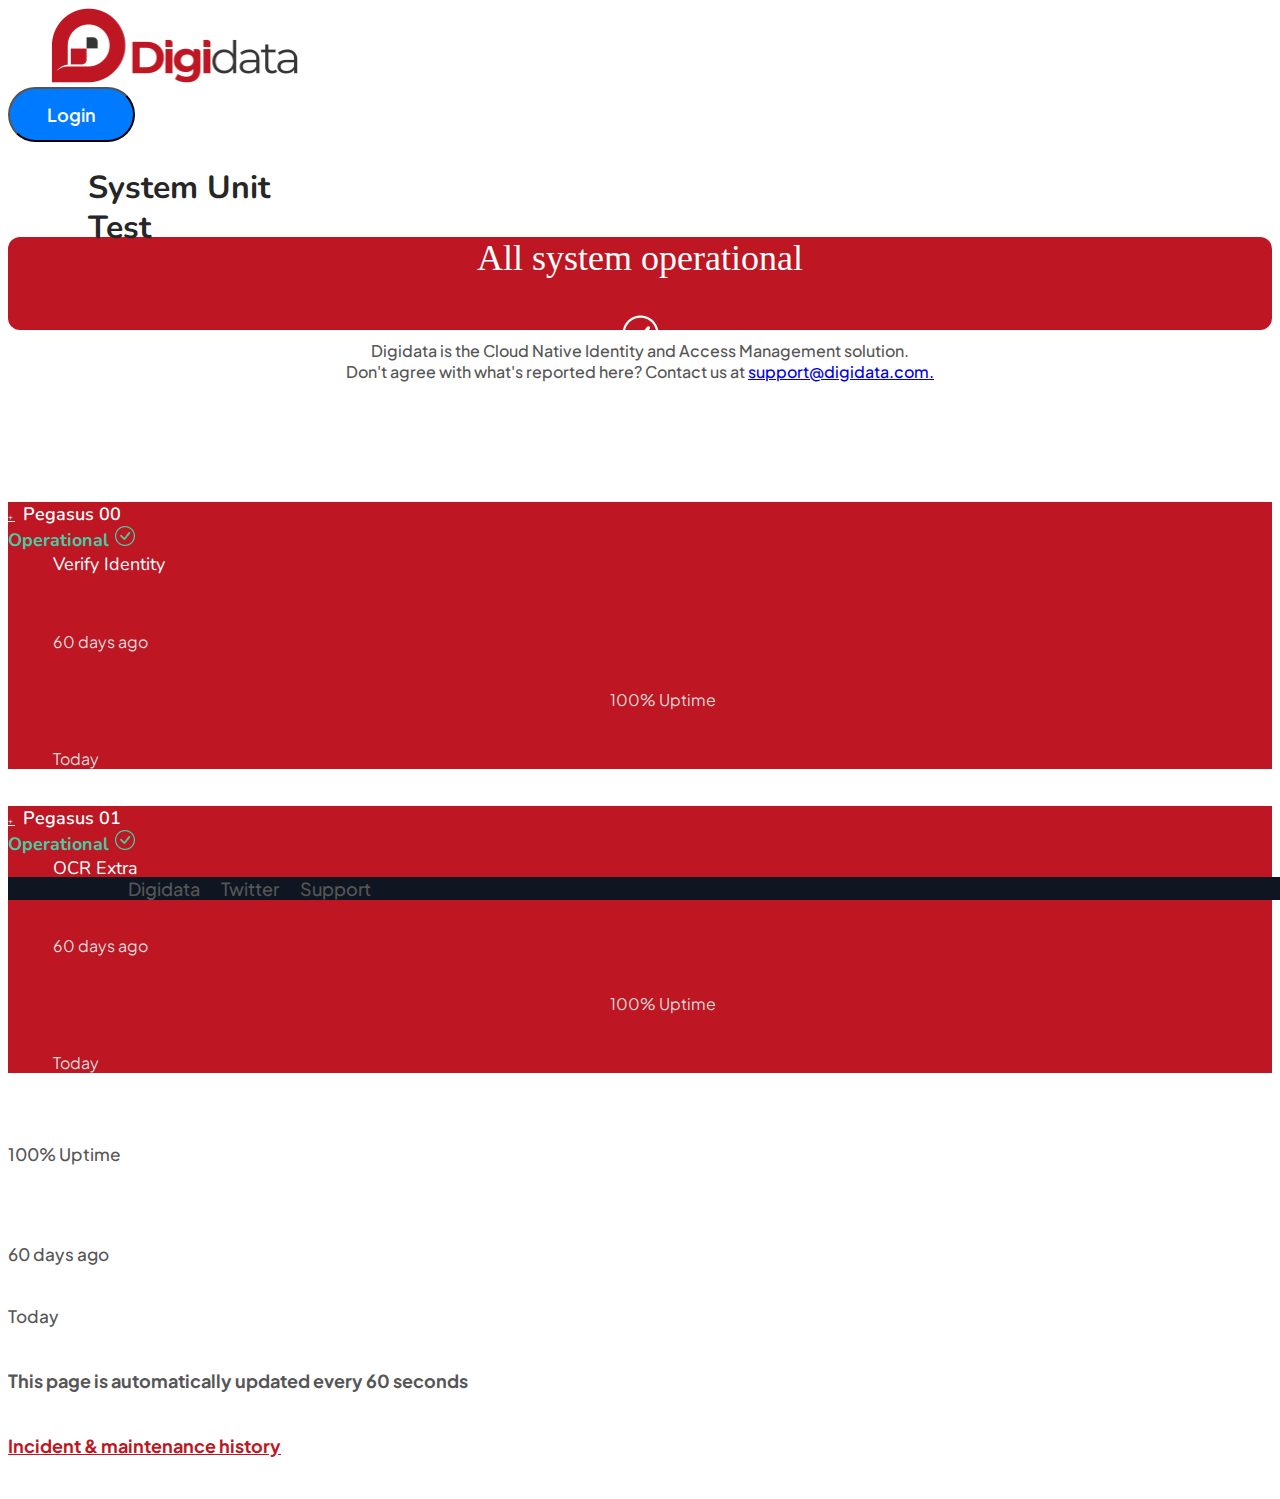
==== commit c9121c57: "UI vertion 2" ====
--- a/index1.html
+++ b/index1.html
@@ -12,7 +12,8 @@
     <link rel="stylesheet" href="style.css">
 
     <!-- my fonts -->
-    <link href="https://fonts.googleapis.com/css2?family=Viga&display=swap" rel="stylesheet">
+    <link href="https://fonts.googleapis.com/css2?family=Plus+Jakarta+Sans:wght@200&display=swap" rel="stylesheet">
+    <link href="https://fonts.googleapis.com/css2?family=Nunito:wght@200&display=swap" rel="stylesheet">
 
     <script src="https://code.jquery.com/jquery-3.5.1.min.js"></script>
 
@@ -31,19 +32,25 @@
 
   </head>
   
-  <body>
+  <body class="bg-color-body">
+    
+    <nav class="navbar">
+      <div class="container-fluid ">
+        <img class="navbar-brand logo-company" src="img/logo.png" alt="">
+        <!-- <a class="navbar-brand">System Unit Test</a> -->
+        <form class="d-flex" role="search">
+          <!-- <button class="btn btn-outline-success" type="submit" style="border-color: white; color: white;">Login</button> -->
+          <button class="btn btn-primary tombol" type="submit">Login</button>
+        </form>
+      </div>
+    </nav>
 
     <div class="container mt-4 p-2">
       <div class="container">
+        <!-- <a class="navbar-brand">System Unit Test</a> -->
+        <p class="judul">System Unit Test</p>
         <!-- Navbar -->
-          <nav class="navbar">
-            <div class="container-fluid ">
-              <a class="navbar-brand">System Unit Test</a>
-              <form class="d-flex" role="search">
-                <button class="btn btn-outline-success" type="submit" style="border-color: white; color: white;">Subscribe to updates</button>
-              </form>
-            </div>
-          </nav>
+          
         <!-- End Navbar -->
 
         
@@ -52,15 +59,23 @@
             <div class="row">
               <div class="col-md-2"></div>
               <div class="col-md-8">
-                <div class="card" style="background-color:#48cba5; height: 70px; text-align: center;">
+                <div class="card operational"   >
                   <div class="card-body" >
-                    <p style="color: white; font-size: 25px;">All systems operational unit test</p>
+                    
+                    <!-- <p style="color: white; font-size: 25px;">All systems operational unit test</p>
+                    <img class="check_icn" src="icon/check_icn.png" alt=""> -->
+                    <div class="row margin-text-judul">
+                      <div class="col-md-2"></div>
+                      <div class="col-md-8"><p style="">All system operational</p></div>
+                      <div class="col-md-2"><img src="icon/check_icn.png" alt=""></div>
+                    </div>
                   </div>
                 </div>
               </div>
               <div class="col-md-2"></div>
             </div>
-            <p style="text-align: center; font-size: 15px; color: #aaaaaabd; margin-top: 10px;">ZITADEL is the Cloud Native Identity and Access Management solution.<br>Don't agree with what's reported here? Contact us at <a href="#">support@zitadel.com.</a></p>
+            <p class="text-contact-info">Digidata is the Cloud Native Identity and Access Management solution.
+              <br> Don't agree with what's reported here? Contact us at <a href="#">support@digidata.com.</a></p>
           <!-- End Cards 1 -->
         </div>
 
@@ -70,17 +85,26 @@
               <div class="col-md-1"></div>
 
               <div class="col-md-10">
-                <div class="card" style="background-color:#0f2149; color: white;">
+                <div class="card card-grafik-api">
                   <div class="card-body">
-                    <h6 class="card-title">
-                        <a class="btn" data-bs-toggle="collapse" href="#collapseExample" role="button" aria-expanded="false" aria-controls="collapseExample" style="color: red; border-color: red; font-size: 7px; size: 30%;">
-                          +
-                        </a>
-                        &ensp;Pegasus 00
-                    </h6>
+                    <!-- <h6 class="card-title"> -->
+                        <div class="row">
+                            <div class="col-md-2">
+                              <a class="btn icon-tambah" data-bs-toggle="collapse" href="#collapseExample" role="button" aria-expanded="false" aria-controls="collapseExample" >
+                                +
+                              </a>
+                              &ensp;<label class="text-pegasus">Pegasus 00</label>
+                            </div>
+                            
+                            <div class="col-md-8"></div>
+                            <div class="col-md-2 text-operational">Operational <img src="icon/check_icn-operational.png" alt=""></div>
+                        </div>
+                        
+                        
+                    <!-- </h6> -->
                     <div class="collapse" id="collapseExample">
                       <div style="padding-left: 45px;">
-                              <h6>Verify Identity</h6>
+                              <label class="text-pegasus-sub">Verify Identity</label>
                               <div class="col-md-12">
                                 <br>
                                   <span type="button" data-bs-toggle="popover"  title="Pesan Unit Proses" data-bs-placement="bottom" data-bs-content="Content Penting" class="placeholder" style="width: 9px; height: 35px; background-color: #10ffbb;"></span>
@@ -203,11 +227,11 @@
                                   <span type="button" data-bs-toggle="tooltip" data-bs-placement="top" title="COBA BEDE" class="placeholder" style="width: 9px; height: 35px; background-color: #10ffbb;"></span>
                                   <span type="button" data-bs-toggle="tooltip" data-bs-placement="top" title="COBA BEDE" class="placeholder" style="width: 9px; height: 35px; background-color: #10ffbb;"></span> -->
                               </div>
-                              <div class="row" style="text-align: center; color: #aaaaaabd;">
-                              <div class="col-md-2">60 days ago</div>
-                              <div class="col-md-8">100% Uptime</div>
-                              <div class="col-md-2">Today</div>
-                            </div>
+                              <div class="row" style=" color: #aaaaaabd;">
+                                <div class="col-md-2 "><h6 class="text-renge" >60 days ago</h6></div>
+                                <div class="col-md-8 text-renge" style="text-align: center;"><h6 class="card-title text-renge" >100% Uptime</h6></div>
+                                <div class="col-md-2 text-renge"><h6 class="card-title text-renge" >Today</h6></div>
+                              </div>
                           </div>
                       </div>
                    </div>
@@ -225,17 +249,26 @@
               <div class="col-md-1"></div>
 
               <div class="col-md-10">
-                <div class="card" style="background-color:#0f2149; color: white;">
+                <div class="card card-grafik-api">
                   <div class="card-body">
-                    <h6 class="card-title">
-                        <a class="btn" data-bs-toggle="collapse" href="#collapseExample1" role="button" aria-expanded="false" aria-controls="collapseExample" style="color: red; border-color: red; font-size: 7px;">
-                          +
-                        </a>
-                        &ensp;Pegasus 01
-                    </h6>
+                    <!-- <h6 class="card-title"> -->
+                        <div class="row">
+                            <div class="col-md-2">
+                              <a class="btn icon-tambah" data-bs-toggle="collapse" href="#collapseExample1" role="button" aria-expanded="false" aria-controls="collapseExample" >
+                                +
+                              </a>
+                              &ensp;<label class="text-pegasus">Pegasus 01</label>
+                            </div>
+                            
+                            <div class="col-md-8"></div>
+                            <div class="col-md-2 text-operational">Operational <img src="icon/check_icn-operational.png" alt=""></div>
+                        </div>
+                        
+                        
+                    <!-- </h6> -->
                     <div class="collapse" id="collapseExample1">
                       <div style="padding-left: 45px;">
-                              <h6>OCR Extra</h6>
+                              <label class="text-pegasus-sub">OCR Extra</label>
                               <div class="col-md-12">
                                 <br>
                                   <span type="button" data-bs-toggle="popover" data-bs-trigger="hover focus" title="Pesan Unit Proses" data-bs-placement="bottom" data-bs-content="Content Penting " class="placeholder" style="width: 9px; height: 35px; background-color: #10ffbb;"></span>
@@ -300,11 +333,11 @@
                                   <span type="button" data-bs-toggle="popover" data-bs-trigger="hover focus" title="Pesan Unit Proses" data-bs-placement="bottom" data-bs-content="Content Penting " class="placeholder" style="width: 9px; height: 35px; background-color: #10ffbb;"></span>
                                  
                              </div>
-                              <div class="row" style="text-align: center; color: #aaaaaabd;">
-                                <div class="col-md-2">60 days ago</div>
-                                <div class="col-md-8">100% Uptime</div>
-                                <div class="col-md-2">Today</div>
-                            </div>
+                              <div class="row" style=" color: #aaaaaabd;">
+                                <div class="col-md-2 "><h6 class=" text-renge" >60 days ago</h6></div>
+                                <div class="col-md-8" style="text-align: center;"><h6 class="card-title text-renge" >100% Uptime</h6></div>
+                                <div class="col-md-2"><h6 class="card-title text-renge" >Today</h6></div>
+                              </div>
                           </div>
                     </div>
                    </div>
@@ -323,8 +356,8 @@
               <div class="col-md-1"></div>
 
                 <div class="col-md-10">
-                  <h6 class="card-title text-end" style="color: #aaaaaabd; padding-right: 20px;">100% Uptime</h6>
-                  <div style="text-align: center; margin-top: -20px; ">  
+                  <h6 class="card-title text-end text-range-footer" style="">100% Uptime</h6>
+                  <div style="margin-top: -20px; ">  
                     <br>
                     <span type="button" data-bs-toggle="tooltip" data-bs-placement="top" title="COBA BEDE" class="placeholder" style="width: 9px; height: 35px; background-color: #10ffbb;"></span>
                     <span type="button" data-bs-toggle="tooltip" data-bs-placement="top" title="COBA BEDE" class="placeholder" style="width: 9px; height: 35px; background-color: #10ffbb;"></span>
@@ -390,18 +423,37 @@
                     <span type="button" data-bs-toggle="tooltip" data-bs-placement="top" title="COBA BEDE" class="placeholder" style="width: 9px; height: 35px; background-color: #10ffbb;"></span>
                     <span type="button" data-bs-toggle="tooltip" data-bs-placement="top" title="COBA BEDE" class="placeholder" style="width: 9px; height: 35px; background-color: #10ffbb;"></span>
                     <span type="button" data-bs-toggle="tooltip" data-bs-placement="top" title="COBA BEDE" class="placeholder" style="width: 9px; height: 35px; background-color: #10ffbb;"></span>
-                  </div>
-                  <div class="row" style="text-align: center; color: #aaaaaabd; ">
-                      <div class="col-md-2">60 days ago</div>
-                      <div class="col-md-8"></div>
-                      <div class="col-md-2">Today</div>
-                  </div>
-
-                  <div class="row" style="color: #aaaaaabd; padding-left: 20px; margin-bottom: 70px; margin-top: 30px;">
+                    <span type="button" data-bs-toggle="tooltip" data-bs-placement="top" title="COBA BEDE" class="placeholder" style="width: 9px; height: 35px; background-color: #10ffbb;"></span>
+                    <span type="button" data-bs-toggle="tooltip" data-bs-placement="top" title="COBA BEDE" class="placeholder" style="width: 9px; height: 35px; background-color: #10ffbb;"></span>
+                    <span type="button" data-bs-toggle="tooltip" data-bs-placement="top" title="COBA BEDE" class="placeholder" style="width: 9px; height: 35px; background-color: #10ffbb;"></span>
+                    <span type="button" data-bs-toggle="tooltip" data-bs-placement="top" title="COBA BEDE" class="placeholder" style="width: 9px; height: 35px; background-color: #10ffbb;"></span>
+                    <span type="button" data-bs-toggle="tooltip" data-bs-placement="top" title="COBA BEDE" class="placeholder" style="width: 9px; height: 35px; background-color: #10ffbb;"></span>
+                    <span type="button" data-bs-toggle="tooltip" data-bs-placement="top" title="COBA BEDE" class="placeholder" style="width: 9px; height: 35px; background-color: #10ffbb;"></span>
+                    <span type="button" data-bs-toggle="tooltip" data-bs-placement="top" title="COBA BEDE" class="placeholder" style="width: 9px; height: 35px; background-color: #10ffbb;"></span>
+                    <span type="button" data-bs-toggle="tooltip" data-bs-placement="top" title="COBA BEDE" class="placeholder" style="width: 9px; height: 35px; background-color: #10ffbb;"></span>
+                    <span type="button" data-bs-toggle="tooltip" data-bs-placement="top" title="COBA BEDE" class="placeholder" style="width: 9px; height: 35px; background-color: #10ffbb;"></span>
+                    <span type="button" data-bs-toggle="tooltip" data-bs-placement="top" title="COBA BEDE" class="placeholder" style="width: 9px; height: 35px; background-color: #10ffbb;"></span>
+                    <span type="button" data-bs-toggle="tooltip" data-bs-placement="top" title="COBA BEDE" class="placeholder" style="width: 9px; height: 35px; background-color: #10ffbb;"></span>
+                    <span type="button" data-bs-toggle="tooltip" data-bs-placement="top" title="COBA BEDE" class="placeholder" style="width: 9px; height: 35px; background-color: #10ffbb;"></span>
+                    <span type="button" data-bs-toggle="tooltip" data-bs-placement="top" title="COBA BEDE" class="placeholder" style="width: 9px; height: 35px; background-color: #10ffbb;"></span>
+                    <!-- <span type="button" data-bs-toggle="tooltip" data-bs-placement="top" title="COBA BEDE" class="placeholder" style="width: 9px; height: 35px; background-color: #10ffbb;"></span> -->
+                  </div>
+                  <div class="row">
+                      <div class="col-md-2 "><h6 class="card-title  text-range-footer" >60 days ago</h6></div>
+                      <div class="col-md-8 text-range-footer"></div>
+                      <div class="col-md-2 text-range-footer" ><h6 class="card-title text-end text-range-footer" >Today</h6></div>
+                  </div>
+
+                  <div class="row" style="margin-top: 30px;">
+                    <div class="col-md-6 "><h6 class="card-title  text-footer" >This page is automatically updated every 60 seconds</h6></div>
+                    <div class="col-md-2 text-range-footer"></div>
+                    <div class="col-md-4 " ><h6 class="card-title text-end text-footer" ><a href="menu-incident-uptime.html" style="color: #BE1622;">Incident & maintenance history</a></h6></div>
+                  </div>
+                  <!-- <div class="row" style="color: #aaaaaabd;  margin-bottom: 70px; margin-top: 30px;">
                     <div class="col-md-6">This page is automatically updated every 60 seconds</div>
                     <div class="col-md-2"></div>
-                    <div class="col-md-4"><a href="#" style="color: red;">Incident & maintenance history</a></div>
-                </div>
+                    <div class="col-md-3"><a href="#" style="color: #BE1622;">Incident & maintenance history</a></div>
+                  </div> -->
                 </div>
               <div class="col-md-1"></div>
 
@@ -416,9 +468,9 @@
       <footer>
         <div class="p-3" style="background-color: #0f1521;">
           <div class="container">
-            <a style="color: #aaaaaabd; text-decoration: none; padding-left: 120px;" href="">ZITADEL</a>&emsp;
-            <a style="color: #aaaaaabd; text-decoration: none;" href="">Twitter</a>&emsp;
-            <a style="color: #aaaaaabd; text-decoration: none;" href="#">Support</a>
+            <a style="color: #565656; text-decoration: none; padding-left: 120px;" href="">Digidata</a>&emsp;
+            <a style="color: #565656; text-decoration: none;" href="">Twitter</a>&emsp;
+            <a style="color: #565656; text-decoration: none;" href="#">Support</a>
           </div>
         </div>
       </footer>
--- a/style.css
+++ b/style.css
@@ -5,9 +5,240 @@
     color: #fff;
 }
 
+.bg-color-body{
+    background-color: #fff;
+}
+
+.text-operational{
+    font-family: 'Nunito', sans-serif;
+    color: #48CBA5;
+    font-size: 18px;
+    font-style: normal;
+    font-weight: 700;
+}
+
+.text-pegasus{
+    font-family: 'Nunito', sans-serif;
+    color: #fff;
+    font-size: 18px;
+    font-weight: 600;
+}
+
+.text-pegasus-sub{
+    font-family: 'Nunito', sans-serif;
+    font-size: 18px;
+    font-style: normal;
+    font-weight: 400;
+}
+
+.icon-size{
+    width: 14px;
+    margin-right: 12px;
+}
+
+.nav-tabs { 
+    --bs-nav-tabs-link-active-border-color: #b30000 ;
+    --bs-nav-tabs-border-color: #b30000;
+    
+ }
+
+ /* button { */
+    /* border-radius: 20px; */
+    /* border-top-left-radius: 20px; */
+    /* border-top-right-radius: 20px; */
+    /* border-bottom-right-radius: 20px; */
+    /* border-bottom-left-radius: 20px; */
+/* } */
+
+.icon-size-next{
+    width: 14px;
+    margin-left: 12px;
+}
+
+footer {
+    position:absolute;
+    font-family: 'Plus Jakarta Sans', sans-serif;
+    font-weight: 500;
+    font-size: 18px;
+    bottom:0;
+    width:100%;
+    /* height:60px; */
+    /* background:#6cf; */
+ }
+
+.text-renge{
+    font-family: 'Plus Jakarta Sans', sans-serif;
+    color: #D9D9D9;
+    font-size: 16px;
+    font-style: normal;
+    font-weight: 400;
+}
+
+.text-range-footer{
+    color: #565656; 
+    font-size: 17.205px; 
+    font-weight: 500;
+    font-style: normal; 
+    font-family: 'Plus Jakarta Sans', sans-serif;
+}
+
+.text-paggination{
+    font-style: normal;
+    font-weight: 500;
+    font-size: 22px;
+    color: #262626;
+    font-family: 'Plus Jakarta Sans', sans-serif;
+}
+
+.text-footer{
+    color: #565656; 
+    font-size: 18px;
+    font-size: 18px;
+    font-style: normal; 
+    font-family: 'Plus Jakarta Sans', sans-serif;
+}
+
+.text-range-footer-link{
+    color: #BE1622; 
+    padding-right: 20px; 
+    font-size: 17.205px; 
+    font-style: normal; 
+    font-family: 'Plus Jakarta Sans', sans-serif;
+}
+
+.judul{
+    font-family: 'Nunito', sans-serif;
+    position: absolute;
+    width: 253px;
+    height: 40px;
+    left: 88px;
+    top: 136px;
+    font-weight: 700;
+    font-size: 32px;
+    line-height: 125%;
+    /* identical to box height, or 40px */
+
+
+    /* Black */
+
+    color: #262626;
+}
+
+.check_icn{
+    background-color: #000;
+}
+
+.operational{
+    height: 70px; 
+    text-align: center;
+    background: #BE1622;
+    border-radius: 12px;
+
+    /* width: 651px; */
+    height: 93px;
+    color: white; font-size: 25px;
+    /* left: 394.5px; */
+    /* top: 232px; */
+}
+
 .tombol{
+    
+    text-transform: capitalize;
+    border-radius: 40px;
+    background-color: rgba(0, 123, 255, 1);
+    margin-right: 63px;
+    color: rgba(255, 255, 255, 1);
+    padding-left: 37px;
+    padding-right: 37px;
+    padding-top: 14px;
+    padding-bottom: 14px;
+    size: 18px;
+    /* font-family: 'Plus Jakarta Sans'; */
+    font-family: 'Plus Jakarta Sans', sans-serif;
+    /* font-style: normal; */
+    /* font-weight: bold; */
+    font-weight: 600;
+    font-size: 18px;
+    
+}
+
+.bg-color-merah{
+    background-color: #BE1622;
+}
+
+.color-merah{
+    color: #BE1622;
+}
+
+.bg-color-abu-abu{
+    background-color: #565656;
+}
+
+.color-abu-abu{
+    color: #BE1622;
+}
+
+.icon-tambah{
+    color: #fff; 
+    border-color: #fff; 
+    border-radius: 2px; 
+    font-size: 8px; 
+    size: 30%;
+    font-family: 'Nunito', sans-serif;
+    
+
+}
+
+.card-grafik-api{
+    background-color:#BE1622; 
+    color: white;
+}
+
+.bg-color-biru{
+    background-color: #007bff;
+}
+
+.text-contact-info{
+    font-family: 'Plus Jakarta Sans', sans-serif;
+    text-align: center; 
+    font-size: 16px; 
+    color: #565656; 
+    font-weight: 500;
+    margin-top: 10px;
+}
+
+.logo-company{
+    /* position: absolute; */
+    /* width: 247.8px; */
+    height: 74.76px;
+    margin-left: 43.01px;
+    top: 24px;
+}
+
+.color-biru{
+    color: #007bff;
+}
+
+.style-footer {
+    width: 100%;
+    /* height: 50px; */
+    /* padding-left: 10px; */
+    line-height: 50px;
+    background: #333;
+    color: #fff;
+    position: absolute;
+    bottom: 0px;
+}
+
+/* .tombol{
     text-transform: uppercase;
     border-radius: 40px;
+} */
+
+.margin-text-judul{
+    margin-top: 0px;
+    font-weight: 500;
+    font-size: 36px;
 }
 
 .text-judul {
@@ -35,7 +266,32 @@
 
 .bg-color-table{
     /* background-color: #0F2149; */
-    background-color: #0F2149;
+    background-color: #BE1622;
+    
+}
+
+.top-table{
+    margin-top: 30%;
+} 
+  
+table {
+    border-collapse: separate;
+    border-spacing: 0px 12px;
+  }
+  
+ 
+
+.margin-top-menengah{
+    margin-top: 3%;
+}
+
+.span-insiden{
+    border: 1px solid #0d92ce;
+    padding: 1px 5px;
+    border-radius: 7px;
+    color: #0d92ce;
+    margin: 5px 5px 0 0;
+    float: left;
 }
 
 .color{
@@ -48,6 +304,23 @@
 
 .color-white{
     color: #fff;
+    font-size: 22px;
+    font-style: normal;
+    font-family: 'Plus Jakarta Sans', sans-serif;
+    font-weight: 500;
+}
+
+.color-text-menu-tab{
+    /* color: #888; */
+    font-weight: 700;
+    font-family: 'Plus Jakarta Sans', sans-serif;
+    font-size: 20px;
+    font-style: normal;
+    color: #262626;
+}
+
+.font-baris-tabel{
+    
 }
 
 .size-font{
@@ -73,10 +346,10 @@
 @media (min-width: 992px) { 
     .nav-link{
         text-transform: uppercase;
-        margin-right: 30px;
+        /* margin-right: 30px; */
     }
 
-    .nav-link:hover::after{
+    /* .nav-link:hover::after{
         content: '';
         display: block;
         border-bottom: 3px solid #0B63DC;
@@ -84,5 +357,6 @@
         margin: auto;
         padding-bottom: 5px;
         margin-bottom: -8px;
-    }
-}+    } */
+}
+
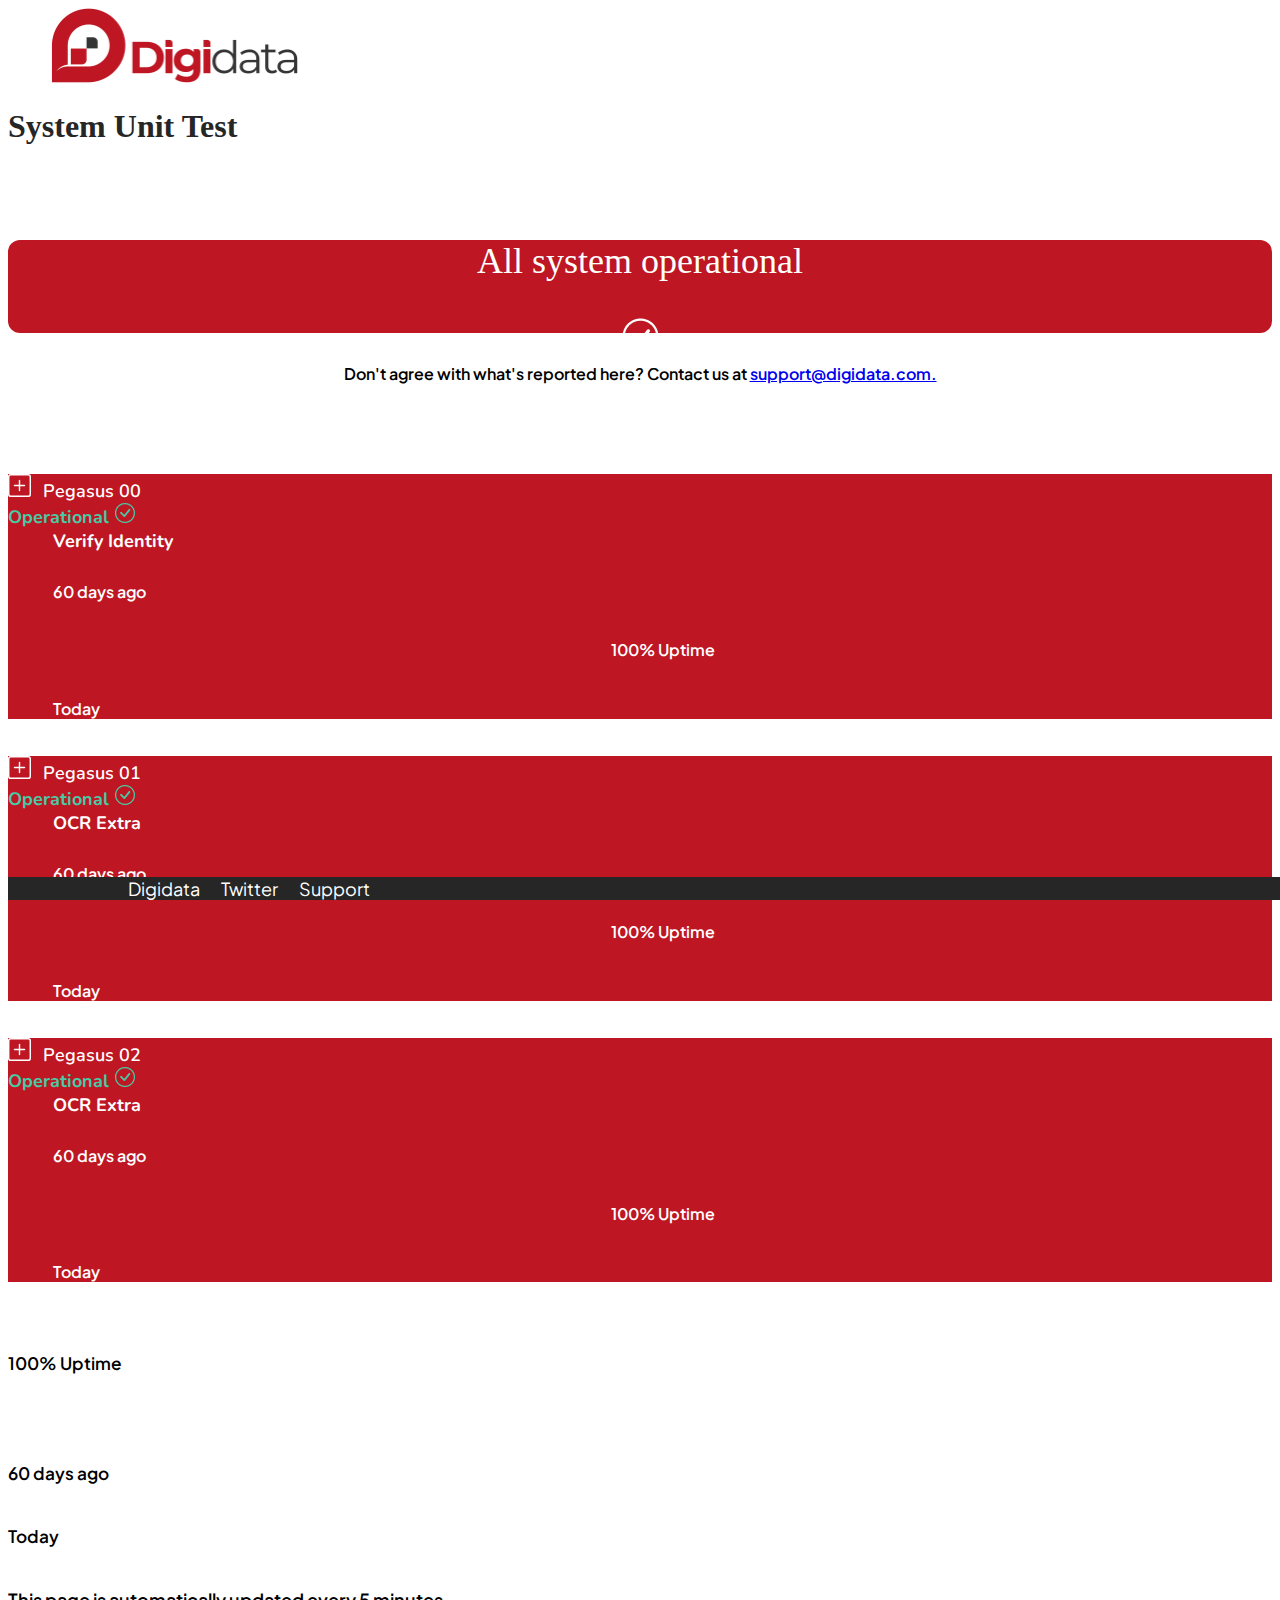
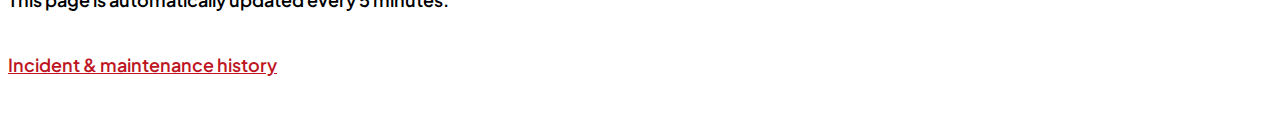
==== commit 3cf7d798: "version 3" ====
--- a/index1.html
+++ b/index1.html
@@ -18,9 +18,7 @@
     <script src="https://code.jquery.com/jquery-3.5.1.min.js"></script>
 
     <style>
-      .bs-example{
-          margin: 100px;
-        }
+      
     </style>
 
     <script>
@@ -38,17 +36,18 @@
       <div class="container-fluid ">
         <img class="navbar-brand logo-company" src="img/logo.png" alt="">
         <!-- <a class="navbar-brand">System Unit Test</a> -->
-        <form class="d-flex" role="search">
+        <!-- <form class="d-flex" role="search"> -->
           <!-- <button class="btn btn-outline-success" type="submit" style="border-color: white; color: white;">Login</button> -->
-          <button class="btn btn-primary tombol" type="submit">Login</button>
-        </form>
+          <!-- <button class="btn btn-primary tombol" type="submit">Login</button> -->
+        <!-- </form> -->
       </div>
     </nav>
 
     <div class="container mt-4 p-2">
       <div class="container">
         <!-- <a class="navbar-brand">System Unit Test</a> -->
-        <p class="judul">System Unit Test</p>
+        <h1 class="judul">System Unit Test</h1>
+        <!-- <p class="judul">System Unit Test</p> -->
         <!-- Navbar -->
           
         <!-- End Navbar -->
@@ -74,13 +73,14 @@
               </div>
               <div class="col-md-2"></div>
             </div>
-            <p class="text-contact-info">Digidata is the Cloud Native Identity and Access Management solution.
-              <br> Don't agree with what's reported here? Contact us at <a href="#">support@digidata.com.</a></p>
+            <p class="text-contact-info text-size" style="margin-top: 30px; font-family: 'Plus Jakarta Sans', sans-serif; font-weight: 600; font-size: 16px; color: #000;">
+              <!-- Digidata is the Cloud Native Identity and Access Management solution. -->
+               Don't agree with what's reported here? Contact us at <a href="#">support@digidata.com.</a></p>
           <!-- End Cards 1 -->
         </div>
 
           <!-- Cards 2 -->
-          <div class="container" style="margin-top: 120px;">
+          <div class="container" style="margin-top: 90px;">
             <div class="row">
               <div class="col-md-1"></div>
 
@@ -89,143 +89,146 @@
                   <div class="card-body">
                     <!-- <h6 class="card-title"> -->
                         <div class="row">
-                            <div class="col-md-2">
-                              <a class="btn icon-tambah" data-bs-toggle="collapse" href="#collapseExample" role="button" aria-expanded="false" aria-controls="collapseExample" >
+                            <div class="col-md-4">
+                              <!-- <a class="btn icon-tambah" data-bs-toggle="collapse" href="#collapseExample" role="button" aria-expanded="false" aria-controls="collapseExample" >
                                 +
-                              </a>
+                              </a> -->
+                              <svg xmlns="http://www.w3.org/2000/svg" data-bs-toggle="collapse" href="#collapseExample" role="button" aria-expanded="false" aria-controls="collapseExample"  width="23" height="23" fill="currentColor" class="bi bi-plus-square" viewBox="0 0 16 16">
+                                <path d="M14 1a1 1 0 0 1 1 1v12a1 1 0 0 1-1 1H2a1 1 0 0 1-1-1V2a1 1 0 0 1 1-1h12zM2 0a2 2 0 0 0-2 2v12a2 2 0 0 0 2 2h12a2 2 0 0 0 2-2V2a2 2 0 0 0-2-2H2z"/>
+                                <path d="M8 4a.5.5 0 0 1 .5.5v3h3a.5.5 0 0 1 0 1h-3v3a.5.5 0 0 1-1 0v-3h-3a.5.5 0 0 1 0-1h3v-3A.5.5 0 0 1 8 4z"/>
+                              </svg>
+
                               &ensp;<label class="text-pegasus">Pegasus 00</label>
                             </div>
                             
-                            <div class="col-md-8"></div>
+                            <div class="col-md-6"></div>
                             <div class="col-md-2 text-operational">Operational <img src="icon/check_icn-operational.png" alt=""></div>
                         </div>
-                        
-                        
                     <!-- </h6> -->
                     <div class="collapse" id="collapseExample">
                       <div style="padding-left: 45px;">
                               <label class="text-pegasus-sub">Verify Identity</label>
                               <div class="col-md-12">
                                 <br>
-                                  <span type="button" data-bs-toggle="popover"  title="Pesan Unit Proses" data-bs-placement="bottom" data-bs-content="Content Penting" class="placeholder" style="width: 9px; height: 35px; background-color: #10ffbb;"></span>
-                                  <span type="button" data-bs-toggle="popover" data-bs-trigger="hover focus" title="Pesan Unit Proses" data-bs-placement="bottom" data-bs-content="Content Penting " class="placeholder" style="width: 9px; height: 35px; background-color: #10ffbb;"></span>
-                                  <span type="button" data-bs-toggle="popover" data-bs-trigger="hover focus" title="Pesan Unit Proses" data-bs-placement="bottom" data-bs-content="Content Penting " class="placeholder" style="width: 9px; height: 35px; background-color: #10ffbb;"></span>
-                                  <span type="button" data-bs-toggle="popover" data-bs-trigger="hover focus" title="Pesan Unit Proses" data-bs-placement="bottom" data-bs-content="Content Penting " class="placeholder" style="width: 9px; height: 35px; background-color: #10ffbb;"></span>
-                                  <span type="button" data-bs-toggle="popover" data-bs-trigger="hover focus" title="Pesan Unit Proses" data-bs-placement="bottom" data-bs-content="Content Penting " class="placeholder" style="width: 9px; height: 35px; background-color: #10ffbb;"></span>
-                                  <span type="button" data-bs-toggle="popover" data-bs-trigger="hover focus" title="Pesan Unit Proses" data-bs-placement="bottom" data-bs-content="Content Penting " class="placeholder" style="width: 9px; height: 35px; background-color: #10ffbb;"></span>
-                                  <span type="button" data-bs-toggle="popover" data-bs-trigger="hover focus" title="Pesan Unit Proses" data-bs-placement="bottom" data-bs-content="Content Penting " class="placeholder" style="width: 9px; height: 35px; background-color: #10ffbb;"></span>
-                                  <span type="button" data-bs-toggle="popover" data-bs-trigger="hover focus" title="Pesan Unit Proses" data-bs-placement="bottom" data-bs-content="Content Penting " class="placeholder" style="width: 9px; height: 35px; background-color: #10ffbb;"></span>
-                                  <span type="button" data-bs-toggle="popover" data-bs-trigger="hover focus" title="Pesan Unit Proses" data-bs-placement="bottom" data-bs-content="Content Penting " class="placeholder" style="width: 9px; height: 35px; background-color: #10ffbb;"></span>
-                                  <span type="button" data-bs-toggle="popover" data-bs-trigger="hover focus" title="Pesan Unit Proses" data-bs-placement="bottom" data-bs-content="Content Penting " class="placeholder" style="width: 9px; height: 35px; background-color: #10ffbb;"></span>
-                                  <span type="button" data-bs-toggle="popover" data-bs-trigger="hover focus" title="Pesan Unit Proses" data-bs-placement="bottom" data-bs-content="Content Penting " class="placeholder" style="width: 9px; height: 35px; background-color: #10ffbb;"></span>
-                                  <span type="button" data-bs-toggle="popover" data-bs-trigger="hover focus" title="Pesan Unit Proses" data-bs-placement="bottom" data-bs-content="Content Penting " class="placeholder" style="width: 9px; height: 35px; background-color: #10ffbb;"></span>
-                                  <span type="button" data-bs-toggle="popover" data-bs-trigger="hover focus" title="Pesan Unit Proses" data-bs-placement="bottom" data-bs-content="Content Penting " class="placeholder" style="width: 9px; height: 35px; background-color: #10ffbb;"></span>
-                                  <span type="button" data-bs-toggle="popover" data-bs-trigger="hover focus" title="Pesan Unit Proses" data-bs-placement="bottom" data-bs-content="Content Penting " class="placeholder" style="width: 9px; height: 35px; background-color: #10ffbb;"></span>
-                                  <span type="button" data-bs-toggle="popover" data-bs-trigger="hover focus" title="Pesan Unit Proses" data-bs-placement="bottom" data-bs-content="Content Penting " class="placeholder" style="width: 9px; height: 35px; background-color: #10ffbb;"></span>
-                                  <span type="button" data-bs-toggle="popover" data-bs-trigger="hover focus" title="Pesan Unit Proses" data-bs-placement="bottom" data-bs-content="Content Penting " class="placeholder" style="width: 9px; height: 35px; background-color: #10ffbb;"></span>
-                                  <span type="button" data-bs-toggle="popover" data-bs-trigger="hover focus" title="Pesan Unit Proses" data-bs-placement="bottom" data-bs-content="Content Penting " class="placeholder" style="width: 9px; height: 35px; background-color: #10ffbb;"></span>
-                                  <span type="button" data-bs-toggle="popover" data-bs-trigger="hover focus" title="Pesan Unit Proses" data-bs-placement="bottom" data-bs-content="Content Penting " class="placeholder" style="width: 9px; height: 35px; background-color: #10ffbb;"></span>
-                                  <span type="button" data-bs-toggle="popover" data-bs-trigger="hover focus" title="Pesan Unit Proses" data-bs-placement="bottom" data-bs-content="Content Penting " class="placeholder" style="width: 9px; height: 35px; background-color: #10ffbb;"></span>
-                                  <span type="button" data-bs-toggle="popover" data-bs-trigger="hover focus" title="Pesan Unit Proses" data-bs-placement="bottom" data-bs-content="Content Penting " class="placeholder" style="width: 9px; height: 35px; background-color: #10ffbb;"></span>
-                                  <span type="button" data-bs-toggle="popover" data-bs-trigger="hover focus" title="Pesan Unit Proses" data-bs-placement="bottom" data-bs-content="Content Penting " class="placeholder" style="width: 9px; height: 35px; background-color: #10ffbb;"></span>
-                                  <span type="button" data-bs-toggle="popover" data-bs-trigger="hover focus" title="Pesan Unit Proses" data-bs-placement="bottom" data-bs-content="Content Penting " class="placeholder" style="width: 9px; height: 35px; background-color: #10ffbb;"></span>
-                                  <span type="button" data-bs-toggle="popover" data-bs-trigger="hover focus" title="Pesan Unit Proses" data-bs-placement="bottom" data-bs-content="Content Penting " class="placeholder" style="width: 9px; height: 35px; background-color: #10ffbb;"></span>
-                                  <span type="button" data-bs-toggle="popover" data-bs-trigger="hover focus" title="Pesan Unit Proses" data-bs-placement="bottom" data-bs-content="Content Penting " class="placeholder" style="width: 9px; height: 35px; background-color: #10ffbb;"></span>
-                                  <span type="button" data-bs-toggle="popover" data-bs-trigger="hover focus" title="Pesan Unit Proses" data-bs-placement="bottom" data-bs-content="Content Penting " class="placeholder" style="width: 9px; height: 35px; background-color: #10ffbb;"></span>
-                                  <span type="button" data-bs-toggle="popover" data-bs-trigger="hover focus" title="Pesan Unit Proses" data-bs-placement="bottom" data-bs-content="Content Penting " class="placeholder" style="width: 9px; height: 35px; background-color: #10ffbb;"></span>
-                                  <span type="button" data-bs-toggle="popover" data-bs-trigger="hover focus" title="Pesan Unit Proses" data-bs-placement="bottom" data-bs-content="Content Penting " class="placeholder" style="width: 9px; height: 35px; background-color: #10ffbb;"></span>
-                                  <span type="button" data-bs-toggle="popover" data-bs-trigger="hover focus" title="Pesan Unit Proses" data-bs-placement="bottom" data-bs-content="Content Penting " class="placeholder" style="width: 9px; height: 35px; background-color: #10ffbb;"></span>
-                                  <span type="button" data-bs-toggle="popover" data-bs-trigger="hover focus" title="Pesan Unit Proses" data-bs-placement="bottom" data-bs-content="Content Penting " class="placeholder" style="width: 9px; height: 35px; background-color: #10ffbb;"></span>
-                                  <span type="button" data-bs-toggle="popover" data-bs-trigger="hover focus" title="Pesan Unit Proses" data-bs-placement="bottom" data-bs-content="Content Penting " class="placeholder" style="width: 9px; height: 35px; background-color: #10ffbb;"></span>
-                                  <span type="button" data-bs-toggle="popover" data-bs-trigger="hover focus" title="Pesan Unit Proses" data-bs-placement="bottom" data-bs-content="Content Penting " class="placeholder" style="width: 9px; height: 35px; background-color: #10ffbb;"></span>
-                                  <span type="button" data-bs-toggle="popover" data-bs-trigger="hover focus" title="Pesan Unit Proses" data-bs-placement="bottom" data-bs-content="Content Penting " class="placeholder" style="width: 9px; height: 35px; background-color: #10ffbb;"></span>
-                                  <span type="button" data-bs-toggle="popover" data-bs-trigger="hover focus" title="Pesan Unit Proses" data-bs-placement="bottom" data-bs-content="Content Penting " class="placeholder" style="width: 9px; height: 35px; background-color: #10ffbb;"></span>
-                                  <span type="button" data-bs-toggle="popover" data-bs-trigger="hover focus" title="Pesan Unit Proses" data-bs-placement="bottom" data-bs-content="Content Penting " class="placeholder" style="width: 9px; height: 35px; background-color: #10ffbb;"></span>
-                                  <span type="button" data-bs-toggle="popover" data-bs-trigger="hover focus" title="Pesan Unit Proses" data-bs-placement="bottom" data-bs-content="Content Penting " class="placeholder" style="width: 9px; height: 35px; background-color: #10ffbb;"></span>
-                                  <span type="button" data-bs-toggle="popover" data-bs-trigger="hover focus" title="Pesan Unit Proses" data-bs-placement="bottom" data-bs-content="Content Penting " class="placeholder" style="width: 9px; height: 35px; background-color: #10ffbb;"></span>
-                                  <span type="button" data-bs-toggle="popover" data-bs-trigger="hover focus" title="Pesan Unit Proses" data-bs-placement="bottom" data-bs-content="Content Penting " class="placeholder" style="width: 9px; height: 35px; background-color: #10ffbb;"></span>
-                                  <span type="button" data-bs-toggle="popover" data-bs-trigger="hover focus" title="Pesan Unit Proses" data-bs-placement="bottom" data-bs-content="Content Penting " class="placeholder" style="width: 9px; height: 35px; background-color: #10ffbb;"></span>
-                                  <span type="button" data-bs-toggle="popover" data-bs-trigger="hover focus" title="Pesan Unit Proses" data-bs-placement="bottom" data-bs-content="Content Penting " class="placeholder" style="width: 9px; height: 35px; background-color: #10ffbb;"></span>
-                                  <span type="button" data-bs-toggle="popover" data-bs-trigger="hover focus" title="Pesan Unit Proses" data-bs-placement="bottom" data-bs-content="Content Penting " class="placeholder" style="width: 9px; height: 35px; background-color: #10ffbb;"></span>
-                                  <span type="button" data-bs-toggle="popover" data-bs-trigger="hover focus" title="Pesan Unit Proses" data-bs-placement="bottom" data-bs-content="Content Penting " class="placeholder" style="width: 9px; height: 35px; background-color: #10ffbb;"></span>
-                                  <span type="button" data-bs-toggle="popover" data-bs-trigger="hover focus" title="Pesan Unit Proses" data-bs-placement="bottom" data-bs-content="Content Penting " class="placeholder" style="width: 9px; height: 35px; background-color: #10ffbb;"></span>
-                                  <span type="button" data-bs-toggle="popover" data-bs-trigger="hover focus" title="Pesan Unit Proses" data-bs-placement="bottom" data-bs-content="Content Penting " class="placeholder" style="width: 9px; height: 35px; background-color: #10ffbb;"></span>
-                                  <span type="button" data-bs-toggle="popover" data-bs-trigger="hover focus" title="Pesan Unit Proses" data-bs-placement="bottom" data-bs-content="Content Penting " class="placeholder" style="width: 9px; height: 35px; background-color: #10ffbb;"></span>
-                                  <span type="button" data-bs-toggle="popover" data-bs-trigger="hover focus" title="Pesan Unit Proses" data-bs-placement="bottom" data-bs-content="Content Penting " class="placeholder" style="width: 9px; height: 35px; background-color: #10ffbb;"></span>
-                                  <span type="button" data-bs-toggle="popover" data-bs-trigger="hover focus" title="Pesan Unit Proses" data-bs-placement="bottom" data-bs-content="Content Penting " class="placeholder" style="width: 9px; height: 35px; background-color: #10ffbb;"></span>
-                                  <span type="button" data-bs-toggle="popover" data-bs-trigger="hover focus" title="Pesan Unit Proses" data-bs-placement="bottom" data-bs-content="Content Penting " class="placeholder" style="width: 9px; height: 35px; background-color: #10ffbb;"></span>
-                                  <span type="button" data-bs-toggle="popover" data-bs-trigger="hover focus" title="Pesan Unit Proses" data-bs-placement="bottom" data-bs-content="Content Penting " class="placeholder" style="width: 9px; height: 35px; background-color: #10ffbb;"></span>
-                                  <span type="button" data-bs-toggle="popover" data-bs-trigger="hover focus" title="Pesan Unit Proses" data-bs-placement="bottom" data-bs-content="Content Penting " class="placeholder" style="width: 9px; height: 35px; background-color: #10ffbb;"></span>
-                                  <span type="button" data-bs-toggle="popover" data-bs-trigger="hover focus" title="Pesan Unit Proses" data-bs-placement="bottom" data-bs-content="Content Penting " class="placeholder" style="width: 9px; height: 35px; background-color: #10ffbb;"></span>
-                                  <span type="button" data-bs-toggle="popover" data-bs-trigger="hover focus" title="Pesan Unit Proses" data-bs-placement="bottom" data-bs-content="Content Penting " class="placeholder" style="width: 9px; height: 35px; background-color: #10ffbb;"></span>
-                                  <span type="button" data-bs-toggle="popover" data-bs-trigger="hover focus" title="Pesan Unit Proses" data-bs-placement="bottom" data-bs-content="Content Penting " class="placeholder" style="width: 9px; height: 35px; background-color: #10ffbb;"></span>
-                                  <span type="button" data-bs-toggle="popover" data-bs-trigger="hover focus" title="Pesan Unit Proses" data-bs-placement="bottom" data-bs-content="Content Penting " class="placeholder" style="width: 9px; height: 35px; background-color: #10ffbb;"></span>
-                                  <span type="button" data-bs-toggle="popover" data-bs-trigger="hover focus" title="Pesan Unit Proses" data-bs-placement="bottom" data-bs-content="Content Penting " class="placeholder" style="width: 9px; height: 35px; background-color: #10ffbb;"></span>
-                                  <span type="button" data-bs-toggle="popover" data-bs-trigger="hover focus" title="Pesan Unit Proses" data-bs-placement="bottom" data-bs-content="Content Penting " class="placeholder" style="width: 9px; height: 35px; background-color: #10ffbb;"></span>
-                                  <span type="button" data-bs-toggle="popover" data-bs-trigger="hover focus" title="Pesan Unit Proses" data-bs-placement="bottom" data-bs-content="Content Penting " class="placeholder" style="width: 9px; height: 35px; background-color: #10ffbb;"></span>
-                                  <span type="button" data-bs-toggle="popover" data-bs-trigger="hover focus" title="Pesan Unit Proses" data-bs-placement="bottom" data-bs-content="Content Penting " class="placeholder" style="width: 9px; height: 35px; background-color: #10ffbb;"></span>
-                                  <span type="button" data-bs-toggle="popover" data-bs-trigger="hover focus" title="Pesan Unit Proses" data-bs-placement="bottom" data-bs-content="Content Penting " class="placeholder" style="width: 9px; height: 35px; background-color: #10ffbb;"></span>
-                                  <span type="button" data-bs-toggle="popover" data-bs-trigger="hover focus" title="Pesan Unit Proses" data-bs-placement="bottom" data-bs-content="Content Penting " class="placeholder" style="width: 9px; height: 35px; background-color: #10ffbb;"></span>
-                                  <span type="button" data-bs-toggle="popover" data-bs-trigger="hover focus" title="Pesan Unit Proses" data-bs-placement="bottom" data-bs-content="Content Penting " class="placeholder" style="width: 9px; height: 35px; background-color: #10ffbb;"></span>
-                                  <span type="button" data-bs-toggle="popover" data-bs-trigger="hover focus" title="Pesan Unit Proses" data-bs-placement="bottom" data-bs-content="Content Penting " class="placeholder" style="width: 9px; height: 35px; background-color: #10ffbb;"></span>
-                                  <!-- <span type="button" data-bs-toggle="tooltip" data-bs-placement="top" title="COBA BEDE" class="placeholder" style="width: 9px; height: 35px; background-color: #10ffbb;"></span>
-                                  <span type="button" data-bs-toggle="tooltip" data-bs-placement="top" title="COBA BEDE" class="placeholder" style="width: 9px; height: 35px; background-color: #10ffbb;"></span>
-                                  <span type="button" data-bs-toggle="tooltip" data-bs-placement="top" title="COBA BEDE" class="placeholder" style="width: 9px; height: 35px; background-color: #10ffbb;"></span>
-                                  <span type="button" data-bs-toggle="tooltip" data-bs-placement="top" title="COBA BEDE" class="placeholder" style="width: 9px; height: 35px; background-color: #10ffbb;"></span>
-                                  <span type="button" data-bs-toggle="tooltip" data-bs-placement="top" title="COBA BEDE" class="placeholder" style="width: 9px; height: 35px; background-color: #10ffbb;"></span>
-                                  <span type="button" data-bs-toggle="tooltip" data-bs-placement="top" title="COBA BEDE" class="placeholder" style="width: 9px; height: 35px; background-color: #10ffbb;"></span>
-                                  <span type="button" data-bs-toggle="tooltip" data-bs-placement="top" title="COBA BEDE" class="placeholder" style="width: 9px; height: 35px; background-color: #10ffbb;"></span>
-                                  <span type="button" data-bs-toggle="tooltip" data-bs-placement="top" title="COBA BEDE" class="placeholder" style="width: 9px; height: 35px; background-color: #10ffbb;"></span>
-                                  <span type="button" data-bs-toggle="tooltip" data-bs-placement="top" title="COBA BEDE" class="placeholder" style="width: 9px; height: 35px; background-color: #10ffbb;"></span>
-                                  <span type="button" data-bs-toggle="tooltip" data-bs-placement="top" title="COBA BEDE" class="placeholder" style="width: 9px; height: 35px; background-color: #10ffbb;"></span>
-                                  <span type="button" data-bs-toggle="tooltip" data-bs-placement="top" title="COBA BEDE" class="placeholder" style="width: 9px; height: 35px; background-color: #10ffbb;"></span>
-                                  <span type="button" data-bs-toggle="tooltip" data-bs-placement="top" title="COBA BEDE" class="placeholder" style="width: 9px; height: 35px; background-color: #10ffbb;"></span>
-                                  <span type="button" data-bs-toggle="tooltip" data-bs-placement="top" title="COBA BEDE" class="placeholder" style="width: 9px; height: 35px; background-color: #10ffbb;"></span>
-                                  <span type="button" data-bs-toggle="tooltip" data-bs-placement="top" title="COBA BEDE" class="placeholder" style="width: 9px; height: 35px; background-color: #10ffbb;"></span>
-                                  <span type="button" data-bs-toggle="tooltip" data-bs-placement="top" title="COBA BEDE" class="placeholder" style="width: 9px; height: 35px; background-color: #10ffbb;"></span>
-                                  <span type="button" data-bs-toggle="tooltip" data-bs-placement="top" title="COBA BEDE" class="placeholder" style="width: 9px; height: 35px; background-color: #10ffbb;"></span>
-                                  <span type="button" data-bs-toggle="tooltip" data-bs-placement="top" title="COBA BEDE" class="placeholder" style="width: 9px; height: 35px; background-color: #10ffbb;"></span>
-                                  <span type="button" data-bs-toggle="tooltip" data-bs-placement="top" title="COBA BEDE" class="placeholder" style="width: 9px; height: 35px; background-color: #10ffbb;"></span>
-                                  <span type="button" data-bs-toggle="tooltip" data-bs-placement="top" title="COBA BEDE" class="placeholder" style="width: 9px; height: 35px; background-color: #10ffbb;"></span>
-                                  <span type="button" data-bs-toggle="tooltip" data-bs-placement="top" title="COBA BEDE" class="placeholder" style="width: 9px; height: 35px; background-color: #10ffbb;"></span>
-                                  <span type="button" data-bs-toggle="tooltip" data-bs-placement="top" title="COBA BEDE" class="placeholder" style="width: 9px; height: 35px; background-color: #10ffbb;"></span>
-                                  <span type="button" data-bs-toggle="tooltip" data-bs-placement="top" title="COBA BEDE" class="placeholder" style="width: 9px; height: 35px; background-color: #10ffbb;"></span>
-                                  <span type="button" data-bs-toggle="tooltip" data-bs-placement="top" title="COBA BEDE" class="placeholder" style="width: 9px; height: 35px; background-color: #10ffbb;"></span>
-                                  <span type="button" data-bs-toggle="tooltip" data-bs-placement="top" title="COBA BEDE" class="placeholder" style="width: 9px; height: 35px; background-color: #10ffbb;"></span>
-                                  <span type="button" data-bs-toggle="tooltip" data-bs-placement="top" title="COBA BEDE" class="placeholder" style="width: 9px; height: 35px; background-color: #10ffbb;"></span>
-                                  <span type="button" data-bs-toggle="tooltip" data-bs-placement="top" title="COBA BEDE" class="placeholder" style="width: 9px; height: 35px; background-color: #10ffbb;"></span>
-                                  <span type="button" data-bs-toggle="tooltip" data-bs-placement="top" title="COBA BEDE" class="placeholder" style="width: 9px; height: 35px; background-color: #10ffbb;"></span>
-                                  <span type="button" data-bs-toggle="tooltip" data-bs-placement="top" title="COBA BEDE" class="placeholder" style="width: 9px; height: 35px; background-color: #10ffbb;"></span>
-                                  <span type="button" data-bs-toggle="tooltip" data-bs-placement="top" title="COBA BEDE" class="placeholder" style="width: 9px; height: 35px; background-color: #10ffbb;"></span>
-                                  <span type="button" data-bs-toggle="tooltip" data-bs-placement="top" title="COBA BEDE" class="placeholder" style="width: 9px; height: 35px; background-color: #10ffbb;"></span>
-                                  <span type="button" data-bs-toggle="tooltip" data-bs-placement="top" title="COBA BEDE" class="placeholder" style="width: 9px; height: 35px; background-color: #10ffbb;"></span>
-                                  <span type="button" data-bs-toggle="tooltip" data-bs-placement="top" title="COBA BEDE" class="placeholder" style="width: 9px; height: 35px; background-color: #10ffbb;"></span>
-                                  <span type="button" data-bs-toggle="tooltip" data-bs-placement="top" title="COBA BEDE" class="placeholder" style="width: 9px; height: 35px; background-color: #10ffbb;"></span>
-                                  <span type="button" data-bs-toggle="tooltip" data-bs-placement="top" title="COBA BEDE" class="placeholder" style="width: 9px; height: 35px; background-color: #10ffbb;"></span>
-                                  <span type="button" data-bs-toggle="tooltip" data-bs-placement="top" title="COBA BEDE" class="placeholder" style="width: 9px; height: 35px; background-color: #10ffbb;"></span>
-                                  <span type="button" data-bs-toggle="tooltip" data-bs-placement="top" title="COBA BEDE" class="placeholder" style="width: 9px; height: 35px; background-color: #10ffbb;"></span>
-                                  <span type="button" data-bs-toggle="tooltip" data-bs-placement="top" title="COBA BEDE" class="placeholder" style="width: 9px; height: 35px; background-color: #10ffbb;"></span>
-                                  <span type="button" data-bs-toggle="tooltip" data-bs-placement="top" title="COBA BEDE" class="placeholder" style="width: 9px; height: 35px; background-color: #10ffbb;"></span>
-                                  <span type="button" data-bs-toggle="tooltip" data-bs-placement="top" title="COBA BEDE" class="placeholder" style="width: 9px; height: 35px; background-color: #10ffbb;"></span>
-                                  <span type="button" data-bs-toggle="tooltip" data-bs-placement="top" title="COBA BEDE" class="placeholder" style="width: 9px; height: 35px; background-color: #10ffbb;"></span>
-                                  <span type="button" data-bs-toggle="tooltip" data-bs-placement="top" title="COBA BEDE" class="placeholder" style="width: 9px; height: 35px; background-color: #10ffbb;"></span>
-                                  <span type="button" data-bs-toggle="tooltip" data-bs-placement="top" title="COBA BEDE" class="placeholder" style="width: 9px; height: 35px; background-color: #10ffbb;"></span>
-                                  <span type="button" data-bs-toggle="tooltip" data-bs-placement="top" title="COBA BEDE" class="placeholder" style="width: 9px; height: 35px; background-color: #10ffbb;"></span>
-                                  <span type="button" data-bs-toggle="tooltip" data-bs-placement="top" title="COBA BEDE" class="placeholder" style="width: 9px; height: 35px; background-color: #10ffbb;"></span>
-                                  <span type="button" data-bs-toggle="tooltip" data-bs-placement="top" title="COBA BEDE" class="placeholder" style="width: 9px; height: 35px; background-color: #10ffbb;"></span>
-                                  <span type="button" data-bs-toggle="tooltip" data-bs-placement="top" title="COBA BEDE" class="placeholder" style="width: 9px; height: 35px; background-color: #10ffbb;"></span>
-                                  <span type="button" data-bs-toggle="tooltip" data-bs-placement="top" title="COBA BEDE" class="placeholder" style="width: 9px; height: 35px; background-color: #10ffbb;"></span>
-                                  <span type="button" data-bs-toggle="tooltip" data-bs-placement="top" title="COBA BEDE" class="placeholder" style="width: 9px; height: 35px; background-color: #10ffbb;"></span>
-                                  <span type="button" data-bs-toggle="tooltip" data-bs-placement="top" title="COBA BEDE" class="placeholder" style="width: 9px; height: 35px; background-color: #10ffbb;"></span>
-                                  <span type="button" data-bs-toggle="tooltip" data-bs-placement="top" title="COBA BEDE" class="placeholder" style="width: 9px; height: 35px; background-color: #10ffbb;"></span>
-                                  <span type="button" data-bs-toggle="tooltip" data-bs-placement="top" title="COBA BEDE" class="placeholder" style="width: 9px; height: 35px; background-color: #10ffbb;"></span>
-                                  <span type="button" data-bs-toggle="tooltip" data-bs-placement="top" title="COBA BEDE" class="placeholder" style="width: 9px; height: 35px; background-color: #10ffbb;"></span>
-                                  <span type="button" data-bs-toggle="tooltip" data-bs-placement="top" title="COBA BEDE" class="placeholder" style="width: 9px; height: 35px; background-color: #10ffbb;"></span>
-                                  <span type="button" data-bs-toggle="tooltip" data-bs-placement="top" title="COBA BEDE" class="placeholder" style="width: 9px; height: 35px; background-color: #10ffbb;"></span>
-                                  <span type="button" data-bs-toggle="tooltip" data-bs-placement="top" title="COBA BEDE" class="placeholder" style="width: 9px; height: 35px; background-color: #10ffbb;"></span>
-                                  <span type="button" data-bs-toggle="tooltip" data-bs-placement="top" title="COBA BEDE" class="placeholder" style="width: 9px; height: 35px; background-color: #10ffbb;"></span>
-                                  <span type="button" data-bs-toggle="tooltip" data-bs-placement="top" title="COBA BEDE" class="placeholder" style="width: 9px; height: 35px; background-color: #10ffbb;"></span>
-                                  <span type="button" data-bs-toggle="tooltip" data-bs-placement="top" title="COBA BEDE" class="placeholder" style="width: 9px; height: 35px; background-color: #10ffbb;"></span> -->
+                                  <span type="button" data-bs-toggle="popover"  title="Pesan Unit Proses" data-bs-placement="bottom" data-bs-content="Content Penting" class="placeholder" style="width: 9px; height: 35px; background-color: #48CBA5;"></span>
+                                  <span type="button" data-bs-toggle="popover" data-bs-trigger="hover focus" title="Pesan Unit Proses" data-bs-placement="bottom" data-bs-content="Content Penting " class="placeholder" style="width: 9px; height: 35px; background-color: #48CBA5;"></span>
+                                  <span type="button" data-bs-toggle="popover" data-bs-trigger="hover focus" title="Pesan Unit Proses" data-bs-placement="bottom" data-bs-content="Content Penting " class="placeholder" style="width: 9px; height: 35px; background-color: #48CBA5;"></span>
+                                  <span type="button" data-bs-toggle="popover" data-bs-trigger="hover focus" title="Pesan Unit Proses" data-bs-placement="bottom" data-bs-content="Content Penting " class="placeholder" style="width: 9px; height: 35px; background-color: #48CBA5;"></span>
+                                  <span type="button" data-bs-toggle="popover" data-bs-trigger="hover focus" title="Pesan Unit Proses" data-bs-placement="bottom" data-bs-content="Content Penting " class="placeholder" style="width: 9px; height: 35px; background-color: #48CBA5;"></span>
+                                  <span type="button" data-bs-toggle="popover" data-bs-trigger="hover focus" title="Pesan Unit Proses" data-bs-placement="bottom" data-bs-content="Content Penting " class="placeholder" style="width: 9px; height: 35px; background-color: #48CBA5;"></span>
+                                  <span type="button" data-bs-toggle="popover" data-bs-trigger="hover focus" title="Pesan Unit Proses" data-bs-placement="bottom" data-bs-content="Content Penting " class="placeholder" style="width: 9px; height: 35px; background-color: #48CBA5;"></span>
+                                  <span type="button" data-bs-toggle="popover" data-bs-trigger="hover focus" title="Pesan Unit Proses" data-bs-placement="bottom" data-bs-content="Content Penting " class="placeholder" style="width: 9px; height: 35px; background-color: #48CBA5;"></span>
+                                  <span type="button" data-bs-toggle="popover" data-bs-trigger="hover focus" title="Pesan Unit Proses" data-bs-placement="bottom" data-bs-content="Content Penting " class="placeholder" style="width: 9px; height: 35px; background-color: #48CBA5;"></span>
+                                  <span type="button" data-bs-toggle="popover" data-bs-trigger="hover focus" title="Pesan Unit Proses" data-bs-placement="bottom" data-bs-content="Content Penting " class="placeholder" style="width: 9px; height: 35px; background-color: #48CBA5;"></span>
+                                  <span type="button" data-bs-toggle="popover" data-bs-trigger="hover focus" title="Pesan Unit Proses" data-bs-placement="bottom" data-bs-content="Content Penting " class="placeholder" style="width: 9px; height: 35px; background-color: #48CBA5;"></span>
+                                  <span type="button" data-bs-toggle="popover" data-bs-trigger="hover focus" title="Pesan Unit Proses" data-bs-placement="bottom" data-bs-content="Content Penting " class="placeholder" style="width: 9px; height: 35px; background-color: #48CBA5;"></span>
+                                  <span type="button" data-bs-toggle="popover" data-bs-trigger="hover focus" title="Pesan Unit Proses" data-bs-placement="bottom" data-bs-content="Content Penting " class="placeholder" style="width: 9px; height: 35px; background-color: #48CBA5;"></span>
+                                  <span type="button" data-bs-toggle="popover" data-bs-trigger="hover focus" title="Pesan Unit Proses" data-bs-placement="bottom" data-bs-content="Content Penting " class="placeholder" style="width: 9px; height: 35px; background-color: #48CBA5;"></span>
+                                  <span type="button" data-bs-toggle="popover" data-bs-trigger="hover focus" title="Pesan Unit Proses" data-bs-placement="bottom" data-bs-content="Content Penting " class="placeholder" style="width: 9px; height: 35px; background-color: #48CBA5;"></span>
+                                  <span type="button" data-bs-toggle="popover" data-bs-trigger="hover focus" title="Pesan Unit Proses" data-bs-placement="bottom" data-bs-content="Content Penting " class="placeholder" style="width: 9px; height: 35px; background-color: #48CBA5;"></span>
+                                  <span type="button" data-bs-toggle="popover" data-bs-trigger="hover focus" title="Pesan Unit Proses" data-bs-placement="bottom" data-bs-content="Content Penting " class="placeholder" style="width: 9px; height: 35px; background-color: #48CBA5;"></span>
+                                  <span type="button" data-bs-toggle="popover" data-bs-trigger="hover focus" title="Pesan Unit Proses" data-bs-placement="bottom" data-bs-content="Content Penting " class="placeholder" style="width: 9px; height: 35px; background-color: #48CBA5;"></span>
+                                  <span type="button" data-bs-toggle="popover" data-bs-trigger="hover focus" title="Pesan Unit Proses" data-bs-placement="bottom" data-bs-content="Content Penting " class="placeholder" style="width: 9px; height: 35px; background-color: #48CBA5;"></span>
+                                  <span type="button" data-bs-toggle="popover" data-bs-trigger="hover focus" title="Pesan Unit Proses" data-bs-placement="bottom" data-bs-content="Content Penting " class="placeholder" style="width: 9px; height: 35px; background-color: #48CBA5;"></span>
+                                  <span type="button" data-bs-toggle="popover" data-bs-trigger="hover focus" title="Pesan Unit Proses" data-bs-placement="bottom" data-bs-content="Content Penting " class="placeholder" style="width: 9px; height: 35px; background-color: #48CBA5;"></span>
+                                  <span type="button" data-bs-toggle="popover" data-bs-trigger="hover focus" title="Pesan Unit Proses" data-bs-placement="bottom" data-bs-content="Content Penting " class="placeholder" style="width: 9px; height: 35px; background-color: #48CBA5;"></span>
+                                  <span type="button" data-bs-toggle="popover" data-bs-trigger="hover focus" title="Pesan Unit Proses" data-bs-placement="bottom" data-bs-content="Content Penting " class="placeholder" style="width: 9px; height: 35px; background-color: #48CBA5;"></span>
+                                  <span type="button" data-bs-toggle="popover" data-bs-trigger="hover focus" title="Pesan Unit Proses" data-bs-placement="bottom" data-bs-content="Content Penting " class="placeholder" style="width: 9px; height: 35px; background-color: #48CBA5;"></span>
+                                  <span type="button" data-bs-toggle="popover" data-bs-trigger="hover focus" title="Pesan Unit Proses" data-bs-placement="bottom" data-bs-content="Content Penting " class="placeholder" style="width: 9px; height: 35px; background-color: #48CBA5;"></span>
+                                  <span type="button" data-bs-toggle="popover" data-bs-trigger="hover focus" title="Pesan Unit Proses" data-bs-placement="bottom" data-bs-content="Content Penting " class="placeholder" style="width: 9px; height: 35px; background-color: #48CBA5;"></span>
+                                  <span type="button" data-bs-toggle="popover" data-bs-trigger="hover focus" title="Pesan Unit Proses" data-bs-placement="bottom" data-bs-content="Content Penting " class="placeholder" style="width: 9px; height: 35px; background-color: #48CBA5;"></span>
+                                  <span type="button" data-bs-toggle="popover" data-bs-trigger="hover focus" title="Pesan Unit Proses" data-bs-placement="bottom" data-bs-content="Content Penting " class="placeholder" style="width: 9px; height: 35px; background-color: #48CBA5;"></span>
+                                  <span type="button" data-bs-toggle="popover" data-bs-trigger="hover focus" title="Pesan Unit Proses" data-bs-placement="bottom" data-bs-content="Content Penting " class="placeholder" style="width: 9px; height: 35px; background-color: #48CBA5;"></span>
+                                  <span type="button" data-bs-toggle="popover" data-bs-trigger="hover focus" title="Pesan Unit Proses" data-bs-placement="bottom" data-bs-content="Content Penting " class="placeholder" style="width: 9px; height: 35px; background-color: #48CBA5;"></span>
+                                  <span type="button" data-bs-toggle="popover" data-bs-trigger="hover focus" title="Pesan Unit Proses" data-bs-placement="bottom" data-bs-content="Content Penting " class="placeholder" style="width: 9px; height: 35px; background-color: #48CBA5;"></span>
+                                  <span type="button" data-bs-toggle="popover" data-bs-trigger="hover focus" title="Pesan Unit Proses" data-bs-placement="bottom" data-bs-content="Content Penting " class="placeholder" style="width: 9px; height: 35px; background-color: #48CBA5;"></span>
+                                  <span type="button" data-bs-toggle="popover" data-bs-trigger="hover focus" title="Pesan Unit Proses" data-bs-placement="bottom" data-bs-content="Content Penting " class="placeholder" style="width: 9px; height: 35px; background-color: #48CBA5;"></span>
+                                  <span type="button" data-bs-toggle="popover" data-bs-trigger="hover focus" title="Pesan Unit Proses" data-bs-placement="bottom" data-bs-content="Content Penting " class="placeholder" style="width: 9px; height: 35px; background-color: #48CBA5;"></span>
+                                  <span type="button" data-bs-toggle="popover" data-bs-trigger="hover focus" title="Pesan Unit Proses" data-bs-placement="bottom" data-bs-content="Content Penting " class="placeholder" style="width: 9px; height: 35px; background-color: #48CBA5;"></span>
+                                  <span type="button" data-bs-toggle="popover" data-bs-trigger="hover focus" title="Pesan Unit Proses" data-bs-placement="bottom" data-bs-content="Content Penting " class="placeholder" style="width: 9px; height: 35px; background-color: #48CBA5;"></span>
+                                  <span type="button" data-bs-toggle="popover" data-bs-trigger="hover focus" title="Pesan Unit Proses" data-bs-placement="bottom" data-bs-content="Content Penting " class="placeholder" style="width: 9px; height: 35px; background-color: #48CBA5;"></span>
+                                  <span type="button" data-bs-toggle="popover" data-bs-trigger="hover focus" title="Pesan Unit Proses" data-bs-placement="bottom" data-bs-content="Content Penting " class="placeholder" style="width: 9px; height: 35px; background-color: #48CBA5;"></span>
+                                  <span type="button" data-bs-toggle="popover" data-bs-trigger="hover focus" title="Pesan Unit Proses" data-bs-placement="bottom" data-bs-content="Content Penting " class="placeholder" style="width: 9px; height: 35px; background-color: #48CBA5;"></span>
+                                  <span type="button" data-bs-toggle="popover" data-bs-trigger="hover focus" title="Pesan Unit Proses" data-bs-placement="bottom" data-bs-content="Content Penting " class="placeholder" style="width: 9px; height: 35px; background-color: #48CBA5;"></span>
+                                  <span type="button" data-bs-toggle="popover" data-bs-trigger="hover focus" title="Pesan Unit Proses" data-bs-placement="bottom" data-bs-content="Content Penting " class="placeholder" style="width: 9px; height: 35px; background-color: #48CBA5;"></span>
+                                  <span type="button" data-bs-toggle="popover" data-bs-trigger="hover focus" title="Pesan Unit Proses" data-bs-placement="bottom" data-bs-content="Content Penting " class="placeholder" style="width: 9px; height: 35px; background-color: #48CBA5;"></span>
+                                  <span type="button" data-bs-toggle="popover" data-bs-trigger="hover focus" title="Pesan Unit Proses" data-bs-placement="bottom" data-bs-content="Content Penting " class="placeholder" style="width: 9px; height: 35px; background-color: #48CBA5;"></span>
+                                  <span type="button" data-bs-toggle="popover" data-bs-trigger="hover focus" title="Pesan Unit Proses" data-bs-placement="bottom" data-bs-content="Content Penting " class="placeholder" style="width: 9px; height: 35px; background-color: #48CBA5;"></span>
+                                  <span type="button" data-bs-toggle="popover" data-bs-trigger="hover focus" title="Pesan Unit Proses" data-bs-placement="bottom" data-bs-content="Content Penting " class="placeholder" style="width: 9px; height: 35px; background-color: #48CBA5;"></span>
+                                  <span type="button" data-bs-toggle="popover" data-bs-trigger="hover focus" title="Pesan Unit Proses" data-bs-placement="bottom" data-bs-content="Content Penting " class="placeholder" style="width: 9px; height: 35px; background-color: #48CBA5;"></span>
+                                  <span type="button" data-bs-toggle="popover" data-bs-trigger="hover focus" title="Pesan Unit Proses" data-bs-placement="bottom" data-bs-content="Content Penting " class="placeholder" style="width: 9px; height: 35px; background-color: #48CBA5;"></span>
+                                  <span type="button" data-bs-toggle="popover" data-bs-trigger="hover focus" title="Pesan Unit Proses" data-bs-placement="bottom" data-bs-content="Content Penting " class="placeholder" style="width: 9px; height: 35px; background-color: #48CBA5;"></span>
+                                  <span type="button" data-bs-toggle="popover" data-bs-trigger="hover focus" title="Pesan Unit Proses" data-bs-placement="bottom" data-bs-content="Content Penting " class="placeholder" style="width: 9px; height: 35px; background-color: #48CBA5;"></span>
+                                  <span type="button" data-bs-toggle="popover" data-bs-trigger="hover focus" title="Pesan Unit Proses" data-bs-placement="bottom" data-bs-content="Content Penting " class="placeholder" style="width: 9px; height: 35px; background-color: #48CBA5;"></span>
+                                  <span type="button" data-bs-toggle="popover" data-bs-trigger="hover focus" title="Pesan Unit Proses" data-bs-placement="bottom" data-bs-content="Content Penting " class="placeholder" style="width: 9px; height: 35px; background-color: #48CBA5;"></span>
+                                  <span type="button" data-bs-toggle="popover" data-bs-trigger="hover focus" title="Pesan Unit Proses" data-bs-placement="bottom" data-bs-content="Content Penting " class="placeholder" style="width: 9px; height: 35px; background-color: #48CBA5;"></span>
+                                  <span type="button" data-bs-toggle="popover" data-bs-trigger="hover focus" title="Pesan Unit Proses" data-bs-placement="bottom" data-bs-content="Content Penting " class="placeholder" style="width: 9px; height: 35px; background-color: #48CBA5;"></span>
+                                  <span type="button" data-bs-toggle="popover" data-bs-trigger="hover focus" title="Pesan Unit Proses" data-bs-placement="bottom" data-bs-content="Content Penting " class="placeholder" style="width: 9px; height: 35px; background-color: #48CBA5;"></span>
+                                  <span type="button" data-bs-toggle="popover" data-bs-trigger="hover focus" title="Pesan Unit Proses" data-bs-placement="bottom" data-bs-content="Content Penting " class="placeholder" style="width: 9px; height: 35px; background-color: #48CBA5;"></span>
+                                  <span type="button" data-bs-toggle="popover" data-bs-trigger="hover focus" title="Pesan Unit Proses" data-bs-placement="bottom" data-bs-content="Content Penting " class="placeholder" style="width: 9px; height: 35px; background-color: #48CBA5;"></span>
+                                  <span type="button" data-bs-toggle="popover" data-bs-trigger="hover focus" title="Pesan Unit Proses" data-bs-placement="bottom" data-bs-content="Content Penting " class="placeholder" style="width: 9px; height: 35px; background-color: #48CBA5;"></span>
+                                  <span type="button" data-bs-toggle="popover" data-bs-trigger="hover focus" title="Pesan Unit Proses" data-bs-placement="bottom" data-bs-content="Content Penting " class="placeholder" style="width: 9px; height: 35px; background-color: #48CBA5;"></span>
+                                  <span type="button" data-bs-toggle="popover" data-bs-trigger="hover focus" title="Pesan Unit Proses" data-bs-placement="bottom" data-bs-content="Content Penting " class="placeholder" style="width: 9px; height: 35px; background-color: #48CBA5;"></span>
+                                  <span type="button" data-bs-toggle="popover" data-bs-trigger="hover focus" title="Pesan Unit Proses" data-bs-placement="bottom" data-bs-content="Content Penting " class="placeholder" style="width: 9px; height: 35px; background-color: #48CBA5;"></span>
+                                  <span type="button" data-bs-toggle="popover" data-bs-trigger="hover focus" title="Pesan Unit Proses" data-bs-placement="bottom" data-bs-content="Content Penting " class="placeholder" style="width: 9px; height: 35px; background-color: #48CBA5;"></span>
+                                  <!-- <span type="button" data-bs-toggle="tooltip" data-bs-placement="top" title="COBA BEDE" class="placeholder" style="width: 9px; height: 35px; background-color: #48CBA5;"></span>
+                                  <span type="button" data-bs-toggle="tooltip" data-bs-placement="top" title="COBA BEDE" class="placeholder" style="width: 9px; height: 35px; background-color: #48CBA5;"></span>
+                                  <span type="button" data-bs-toggle="tooltip" data-bs-placement="top" title="COBA BEDE" class="placeholder" style="width: 9px; height: 35px; background-color: #48CBA5;"></span>
+                                  <span type="button" data-bs-toggle="tooltip" data-bs-placement="top" title="COBA BEDE" class="placeholder" style="width: 9px; height: 35px; background-color: #48CBA5;"></span>
+                                  <span type="button" data-bs-toggle="tooltip" data-bs-placement="top" title="COBA BEDE" class="placeholder" style="width: 9px; height: 35px; background-color: #48CBA5;"></span>
+                                  <span type="button" data-bs-toggle="tooltip" data-bs-placement="top" title="COBA BEDE" class="placeholder" style="width: 9px; height: 35px; background-color: #48CBA5;"></span>
+                                  <span type="button" data-bs-toggle="tooltip" data-bs-placement="top" title="COBA BEDE" class="placeholder" style="width: 9px; height: 35px; background-color: #48CBA5;"></span>
+                                  <span type="button" data-bs-toggle="tooltip" data-bs-placement="top" title="COBA BEDE" class="placeholder" style="width: 9px; height: 35px; background-color: #48CBA5;"></span>
+                                  <span type="button" data-bs-toggle="tooltip" data-bs-placement="top" title="COBA BEDE" class="placeholder" style="width: 9px; height: 35px; background-color: #48CBA5;"></span>
+                                  <span type="button" data-bs-toggle="tooltip" data-bs-placement="top" title="COBA BEDE" class="placeholder" style="width: 9px; height: 35px; background-color: #48CBA5;"></span>
+                                  <span type="button" data-bs-toggle="tooltip" data-bs-placement="top" title="COBA BEDE" class="placeholder" style="width: 9px; height: 35px; background-color: #48CBA5;"></span>
+                                  <span type="button" data-bs-toggle="tooltip" data-bs-placement="top" title="COBA BEDE" class="placeholder" style="width: 9px; height: 35px; background-color: #48CBA5;"></span>
+                                  <span type="button" data-bs-toggle="tooltip" data-bs-placement="top" title="COBA BEDE" class="placeholder" style="width: 9px; height: 35px; background-color: #48CBA5;"></span>
+                                  <span type="button" data-bs-toggle="tooltip" data-bs-placement="top" title="COBA BEDE" class="placeholder" style="width: 9px; height: 35px; background-color: #48CBA5;"></span>
+                                  <span type="button" data-bs-toggle="tooltip" data-bs-placement="top" title="COBA BEDE" class="placeholder" style="width: 9px; height: 35px; background-color: #48CBA5;"></span>
+                                  <span type="button" data-bs-toggle="tooltip" data-bs-placement="top" title="COBA BEDE" class="placeholder" style="width: 9px; height: 35px; background-color: #48CBA5;"></span>
+                                  <span type="button" data-bs-toggle="tooltip" data-bs-placement="top" title="COBA BEDE" class="placeholder" style="width: 9px; height: 35px; background-color: #48CBA5;"></span>
+                                  <span type="button" data-bs-toggle="tooltip" data-bs-placement="top" title="COBA BEDE" class="placeholder" style="width: 9px; height: 35px; background-color: #48CBA5;"></span>
+                                  <span type="button" data-bs-toggle="tooltip" data-bs-placement="top" title="COBA BEDE" class="placeholder" style="width: 9px; height: 35px; background-color: #48CBA5;"></span>
+                                  <span type="button" data-bs-toggle="tooltip" data-bs-placement="top" title="COBA BEDE" class="placeholder" style="width: 9px; height: 35px; background-color: #48CBA5;"></span>
+                                  <span type="button" data-bs-toggle="tooltip" data-bs-placement="top" title="COBA BEDE" class="placeholder" style="width: 9px; height: 35px; background-color: #48CBA5;"></span>
+                                  <span type="button" data-bs-toggle="tooltip" data-bs-placement="top" title="COBA BEDE" class="placeholder" style="width: 9px; height: 35px; background-color: #48CBA5;"></span>
+                                  <span type="button" data-bs-toggle="tooltip" data-bs-placement="top" title="COBA BEDE" class="placeholder" style="width: 9px; height: 35px; background-color: #48CBA5;"></span>
+                                  <span type="button" data-bs-toggle="tooltip" data-bs-placement="top" title="COBA BEDE" class="placeholder" style="width: 9px; height: 35px; background-color: #48CBA5;"></span>
+                                  <span type="button" data-bs-toggle="tooltip" data-bs-placement="top" title="COBA BEDE" class="placeholder" style="width: 9px; height: 35px; background-color: #48CBA5;"></span>
+                                  <span type="button" data-bs-toggle="tooltip" data-bs-placement="top" title="COBA BEDE" class="placeholder" style="width: 9px; height: 35px; background-color: #48CBA5;"></span>
+                                  <span type="button" data-bs-toggle="tooltip" data-bs-placement="top" title="COBA BEDE" class="placeholder" style="width: 9px; height: 35px; background-color: #48CBA5;"></span>
+                                  <span type="button" data-bs-toggle="tooltip" data-bs-placement="top" title="COBA BEDE" class="placeholder" style="width: 9px; height: 35px; background-color: #48CBA5;"></span>
+                                  <span type="button" data-bs-toggle="tooltip" data-bs-placement="top" title="COBA BEDE" class="placeholder" style="width: 9px; height: 35px; background-color: #48CBA5;"></span>
+                                  <span type="button" data-bs-toggle="tooltip" data-bs-placement="top" title="COBA BEDE" class="placeholder" style="width: 9px; height: 35px; background-color: #48CBA5;"></span>
+                                  <span type="button" data-bs-toggle="tooltip" data-bs-placement="top" title="COBA BEDE" class="placeholder" style="width: 9px; height: 35px; background-color: #48CBA5;"></span>
+                                  <span type="button" data-bs-toggle="tooltip" data-bs-placement="top" title="COBA BEDE" class="placeholder" style="width: 9px; height: 35px; background-color: #48CBA5;"></span>
+                                  <span type="button" data-bs-toggle="tooltip" data-bs-placement="top" title="COBA BEDE" class="placeholder" style="width: 9px; height: 35px; background-color: #48CBA5;"></span>
+                                  <span type="button" data-bs-toggle="tooltip" data-bs-placement="top" title="COBA BEDE" class="placeholder" style="width: 9px; height: 35px; background-color: #48CBA5;"></span>
+                                  <span type="button" data-bs-toggle="tooltip" data-bs-placement="top" title="COBA BEDE" class="placeholder" style="width: 9px; height: 35px; background-color: #48CBA5;"></span>
+                                  <span type="button" data-bs-toggle="tooltip" data-bs-placement="top" title="COBA BEDE" class="placeholder" style="width: 9px; height: 35px; background-color: #48CBA5;"></span>
+                                  <span type="button" data-bs-toggle="tooltip" data-bs-placement="top" title="COBA BEDE" class="placeholder" style="width: 9px; height: 35px; background-color: #48CBA5;"></span>
+                                  <span type="button" data-bs-toggle="tooltip" data-bs-placement="top" title="COBA BEDE" class="placeholder" style="width: 9px; height: 35px; background-color: #48CBA5;"></span>
+                                  <span type="button" data-bs-toggle="tooltip" data-bs-placement="top" title="COBA BEDE" class="placeholder" style="width: 9px; height: 35px; background-color: #48CBA5;"></span>
+                                  <span type="button" data-bs-toggle="tooltip" data-bs-placement="top" title="COBA BEDE" class="placeholder" style="width: 9px; height: 35px; background-color: #48CBA5;"></span>
+                                  <span type="button" data-bs-toggle="tooltip" data-bs-placement="top" title="COBA BEDE" class="placeholder" style="width: 9px; height: 35px; background-color: #48CBA5;"></span>
+                                  <span type="button" data-bs-toggle="tooltip" data-bs-placement="top" title="COBA BEDE" class="placeholder" style="width: 9px; height: 35px; background-color: #48CBA5;"></span>
+                                  <span type="button" data-bs-toggle="tooltip" data-bs-placement="top" title="COBA BEDE" class="placeholder" style="width: 9px; height: 35px; background-color: #48CBA5;"></span>
+                                  <span type="button" data-bs-toggle="tooltip" data-bs-placement="top" title="COBA BEDE" class="placeholder" style="width: 9px; height: 35px; background-color: #48CBA5;"></span>
+                                  <span type="button" data-bs-toggle="tooltip" data-bs-placement="top" title="COBA BEDE" class="placeholder" style="width: 9px; height: 35px; background-color: #48CBA5;"></span>
+                                  <span type="button" data-bs-toggle="tooltip" data-bs-placement="top" title="COBA BEDE" class="placeholder" style="width: 9px; height: 35px; background-color: #48CBA5;"></span>
+                                  <span type="button" data-bs-toggle="tooltip" data-bs-placement="top" title="COBA BEDE" class="placeholder" style="width: 9px; height: 35px; background-color: #48CBA5;"></span>
+                                  <span type="button" data-bs-toggle="tooltip" data-bs-placement="top" title="COBA BEDE" class="placeholder" style="width: 9px; height: 35px; background-color: #48CBA5;"></span>
+                                  <span type="button" data-bs-toggle="tooltip" data-bs-placement="top" title="COBA BEDE" class="placeholder" style="width: 9px; height: 35px; background-color: #48CBA5;"></span>
+                                  <span type="button" data-bs-toggle="tooltip" data-bs-placement="top" title="COBA BEDE" class="placeholder" style="width: 9px; height: 35px; background-color: #48CBA5;"></span>
+                                  <span type="button" data-bs-toggle="tooltip" data-bs-placement="top" title="COBA BEDE" class="placeholder" style="width: 9px; height: 35px; background-color: #48CBA5;"></span>
+                                  <span type="button" data-bs-toggle="tooltip" data-bs-placement="top" title="COBA BEDE" class="placeholder" style="width: 9px; height: 35px; background-color: #48CBA5;"></span>
+                                  <span type="button" data-bs-toggle="tooltip" data-bs-placement="top" title="COBA BEDE" class="placeholder" style="width: 9px; height: 35px; background-color: #48CBA5;"></span>
+                                  <span type="button" data-bs-toggle="tooltip" data-bs-placement="top" title="COBA BEDE" class="placeholder" style="width: 9px; height: 35px; background-color: #48CBA5;"></span>
+                                  <span type="button" data-bs-toggle="tooltip" data-bs-placement="top" title="COBA BEDE" class="placeholder" style="width: 9px; height: 35px; background-color: #48CBA5;"></span>
+                                  <span type="button" data-bs-toggle="tooltip" data-bs-placement="top" title="COBA BEDE" class="placeholder" style="width: 9px; height: 35px; background-color: #48CBA5;"></span>
+                                  <span type="button" data-bs-toggle="tooltip" data-bs-placement="top" title="COBA BEDE" class="placeholder" style="width: 9px; height: 35px; background-color: #48CBA5;"></span>
+                                  <span type="button" data-bs-toggle="tooltip" data-bs-placement="top" title="COBA BEDE" class="placeholder" style="width: 9px; height: 35px; background-color: #48CBA5;"></span> -->
                               </div>
                               <div class="row" style=" color: #aaaaaabd;">
                                 <div class="col-md-2 "><h6 class="text-renge" >60 days ago</h6></div>
@@ -253,14 +256,20 @@
                   <div class="card-body">
                     <!-- <h6 class="card-title"> -->
                         <div class="row">
-                            <div class="col-md-2">
-                              <a class="btn icon-tambah" data-bs-toggle="collapse" href="#collapseExample1" role="button" aria-expanded="false" aria-controls="collapseExample" >
+                            <div class="col-md-4">
+                              <!-- <a class="btn icon-tambah" data-bs-toggle="collapse" href="#collapseExample1" role="button" aria-expanded="false" aria-controls="collapseExample" >
                                 +
-                              </a>
+                              </a> -->
+
+                              <svg xmlns="http://www.w3.org/2000/svg" data-bs-toggle="collapse" href="#collapseExample1" role="button" aria-expanded="false" aria-controls="collapseExample"   width="23" height="23" fill="currentColor" class="bi bi-plus-square" viewBox="0 0 16 16">
+                                <path d="M14 1a1 1 0 0 1 1 1v12a1 1 0 0 1-1 1H2a1 1 0 0 1-1-1V2a1 1 0 0 1 1-1h12zM2 0a2 2 0 0 0-2 2v12a2 2 0 0 0 2 2h12a2 2 0 0 0 2-2V2a2 2 0 0 0-2-2H2z"/>
+                                <path d="M8 4a.5.5 0 0 1 .5.5v3h3a.5.5 0 0 1 0 1h-3v3a.5.5 0 0 1-1 0v-3h-3a.5.5 0 0 1 0-1h3v-3A.5.5 0 0 1 8 4z"/>
+                              </svg>
+
                               &ensp;<label class="text-pegasus">Pegasus 01</label>
                             </div>
                             
-                            <div class="col-md-8"></div>
+                            <div class="col-md-6"></div>
                             <div class="col-md-2 text-operational">Operational <img src="icon/check_icn-operational.png" alt=""></div>
                         </div>
                         
@@ -271,66 +280,66 @@
                               <label class="text-pegasus-sub">OCR Extra</label>
                               <div class="col-md-12">
                                 <br>
-                                  <span type="button" data-bs-toggle="popover" data-bs-trigger="hover focus" title="Pesan Unit Proses" data-bs-placement="bottom" data-bs-content="Content Penting " class="placeholder" style="width: 9px; height: 35px; background-color: #10ffbb;"></span>
-                                  <span type="button" data-bs-toggle="popover" data-bs-trigger="hover focus" title="Pesan Unit Proses" data-bs-placement="bottom" data-bs-content="Content Penting " class="placeholder" style="width: 9px; height: 35px; background-color: #10ffbb;"></span>
-                                  <span type="button" data-bs-toggle="popover" data-bs-trigger="hover focus" title="Pesan Unit Proses" data-bs-placement="bottom" data-bs-content="Content Penting " class="placeholder" style="width: 9px; height: 35px; background-color: #10ffbb;"></span>
-                                  <span type="button" data-bs-toggle="popover" data-bs-trigger="hover focus" title="Pesan Unit Proses" data-bs-placement="bottom" data-bs-content="Content Penting " class="placeholder" style="width: 9px; height: 35px; background-color: #10ffbb;"></span>
-                                  <span type="button" data-bs-toggle="popover" data-bs-trigger="hover focus" title="Pesan Unit Proses" data-bs-placement="bottom" data-bs-content="Content Penting " class="placeholder" style="width: 9px; height: 35px; background-color: #10ffbb;"></span>
-                                  <span type="button" data-bs-toggle="popover" data-bs-trigger="hover focus" title="Pesan Unit Proses" data-bs-placement="bottom" data-bs-content="Content Penting " class="placeholder" style="width: 9px; height: 35px; background-color: #10ffbb;"></span>
-                                  <span type="button" data-bs-toggle="popover" data-bs-trigger="hover focus" title="Pesan Unit Proses" data-bs-placement="bottom" data-bs-content="Content Penting " class="placeholder" style="width: 9px; height: 35px; background-color: #10ffbb;"></span>
-                                  <span type="button" data-bs-toggle="popover" data-bs-trigger="hover focus" title="Pesan Unit Proses" data-bs-placement="bottom" data-bs-content="Content Penting " class="placeholder" style="width: 9px; height: 35px; background-color: #10ffbb;"></span>
-                                  <span type="button" data-bs-toggle="popover" data-bs-trigger="hover focus" title="Pesan Unit Proses" data-bs-placement="bottom" data-bs-content="Content Penting " class="placeholder" style="width: 9px; height: 35px; background-color: #10ffbb;"></span>
-                                  <span type="button" data-bs-toggle="popover" data-bs-trigger="hover focus" title="Pesan Unit Proses" data-bs-placement="bottom" data-bs-content="Content Penting " class="placeholder" style="width: 9px; height: 35px; background-color: #10ffbb;"></span>
-                                  <span type="button" data-bs-toggle="popover" data-bs-trigger="hover focus" title="Pesan Unit Proses" data-bs-placement="bottom" data-bs-content="Content Penting " class="placeholder" style="width: 9px; height: 35px; background-color: #10ffbb;"></span>
-                                  <span type="button" data-bs-toggle="popover" data-bs-trigger="hover focus" title="Pesan Unit Proses" data-bs-placement="bottom" data-bs-content="Content Penting " class="placeholder" style="width: 9px; height: 35px; background-color: #10ffbb;"></span>
-                                  <span type="button" data-bs-toggle="popover" data-bs-trigger="hover focus" title="Pesan Unit Proses" data-bs-placement="bottom" data-bs-content="Content Penting " class="placeholder" style="width: 9px; height: 35px; background-color: #10ffbb;"></span>
-                                  <span type="button" data-bs-toggle="popover" data-bs-trigger="hover focus" title="Pesan Unit Proses" data-bs-placement="bottom" data-bs-content="Content Penting " class="placeholder" style="width: 9px; height: 35px; background-color: #10ffbb;"></span>
-                                  <span type="button" data-bs-toggle="popover" data-bs-trigger="hover focus" title="Pesan Unit Proses" data-bs-placement="bottom" data-bs-content="Content Penting " class="placeholder" style="width: 9px; height: 35px; background-color: #10ffbb;"></span>
-                                  <span type="button" data-bs-toggle="popover" data-bs-trigger="hover focus" title="Pesan Unit Proses" data-bs-placement="bottom" data-bs-content="Content Penting " class="placeholder" style="width: 9px; height: 35px; background-color: #10ffbb;"></span>
-                                  <span type="button" data-bs-toggle="popover" data-bs-trigger="hover focus" title="Pesan Unit Proses" data-bs-placement="bottom" data-bs-content="Content Penting " class="placeholder" style="width: 9px; height: 35px; background-color: #10ffbb;"></span>
-                                  <span type="button" data-bs-toggle="popover" data-bs-trigger="hover focus" title="Pesan Unit Proses" data-bs-placement="bottom" data-bs-content="Content Penting " class="placeholder" style="width: 9px; height: 35px; background-color: #10ffbb;"></span>
-                                  <span type="button" data-bs-toggle="popover" data-bs-trigger="hover focus" title="Pesan Unit Proses" data-bs-placement="bottom" data-bs-content="Content Penting " class="placeholder" style="width: 9px; height: 35px; background-color: #10ffbb;"></span>
-                                  <span type="button" data-bs-toggle="popover" data-bs-trigger="hover focus" title="Pesan Unit Proses" data-bs-placement="bottom" data-bs-content="Content Penting " class="placeholder" style="width: 9px; height: 35px; background-color: #10ffbb;"></span>
-                                  <span type="button" data-bs-toggle="popover" data-bs-trigger="hover focus" title="Pesan Unit Proses" data-bs-placement="bottom" data-bs-content="Content Penting " class="placeholder" style="width: 9px; height: 35px; background-color: #10ffbb;"></span>
-                                  <span type="button" data-bs-toggle="popover" data-bs-trigger="hover focus" title="Pesan Unit Proses" data-bs-placement="bottom" data-bs-content="Content Penting " class="placeholder" style="width: 9px; height: 35px; background-color: #10ffbb;"></span>
-                                  <span type="button" data-bs-toggle="popover" data-bs-trigger="hover focus" title="Pesan Unit Proses" data-bs-placement="bottom" data-bs-content="Content Penting " class="placeholder" style="width: 9px; height: 35px; background-color: #10ffbb;"></span>
-                                  <span type="button" data-bs-toggle="popover" data-bs-trigger="hover focus" title="Pesan Unit Proses" data-bs-placement="bottom" data-bs-content="Content Penting " class="placeholder" style="width: 9px; height: 35px; background-color: #10ffbb;"></span>
-                                  <span type="button" data-bs-toggle="popover" data-bs-trigger="hover focus" title="Pesan Unit Proses" data-bs-placement="bottom" data-bs-content="Content Penting " class="placeholder" style="width: 9px; height: 35px; background-color: #10ffbb;"></span>
-                                  <span type="button" data-bs-toggle="popover" data-bs-trigger="hover focus" title="Pesan Unit Proses" data-bs-placement="bottom" data-bs-content="Content Penting " class="placeholder" style="width: 9px; height: 35px; background-color: #10ffbb;"></span>
-                                  <span type="button" data-bs-toggle="popover" data-bs-trigger="hover focus" title="Pesan Unit Proses" data-bs-placement="bottom" data-bs-content="Content Penting " class="placeholder" style="width: 9px; height: 35px; background-color: #10ffbb;"></span>
-                                  <span type="button" data-bs-toggle="popover" data-bs-trigger="hover focus" title="Pesan Unit Proses" data-bs-placement="bottom" data-bs-content="Content Penting " class="placeholder" style="width: 9px; height: 35px; background-color: #10ffbb;"></span>
-                                  <span type="button" data-bs-toggle="popover" data-bs-trigger="hover focus" title="Pesan Unit Proses" data-bs-placement="bottom" data-bs-content="Content Penting " class="placeholder" style="width: 9px; height: 35px; background-color: #10ffbb;"></span>
-                                  <span type="button" data-bs-toggle="popover" data-bs-trigger="hover focus" title="Pesan Unit Proses" data-bs-placement="bottom" data-bs-content="Content Penting " class="placeholder" style="width: 9px; height: 35px; background-color: #10ffbb;"></span>
-                                  <span type="button" data-bs-toggle="popover" data-bs-trigger="hover focus" title="Pesan Unit Proses" data-bs-placement="bottom" data-bs-content="Content Penting " class="placeholder" style="width: 9px; height: 35px; background-color: #10ffbb;"></span>
-                                  <span type="button" data-bs-toggle="popover" data-bs-trigger="hover focus" title="Pesan Unit Proses" data-bs-placement="bottom" data-bs-content="Content Penting " class="placeholder" style="width: 9px; height: 35px; background-color: #10ffbb;"></span>
-                                  <span type="button" data-bs-toggle="popover" data-bs-trigger="hover focus" title="Pesan Unit Proses" data-bs-placement="bottom" data-bs-content="Content Penting " class="placeholder" style="width: 9px; height: 35px; background-color: #10ffbb;"></span>
-                                  <span type="button" data-bs-toggle="popover" data-bs-trigger="hover focus" title="Pesan Unit Proses" data-bs-placement="bottom" data-bs-content="Content Penting " class="placeholder" style="width: 9px; height: 35px; background-color: #10ffbb;"></span>
-                                  <span type="button" data-bs-toggle="popover" data-bs-trigger="hover focus" title="Pesan Unit Proses" data-bs-placement="bottom" data-bs-content="Content Penting " class="placeholder" style="width: 9px; height: 35px; background-color: #10ffbb;"></span>
-                                  <span type="button" data-bs-toggle="popover" data-bs-trigger="hover focus" title="Pesan Unit Proses" data-bs-placement="bottom" data-bs-content="Content Penting " class="placeholder" style="width: 9px; height: 35px; background-color: #10ffbb;"></span>
-                                  <span type="button" data-bs-toggle="popover" data-bs-trigger="hover focus" title="Pesan Unit Proses" data-bs-placement="bottom" data-bs-content="Content Penting " class="placeholder" style="width: 9px; height: 35px; background-color: #10ffbb;"></span>
-                                  <span type="button" data-bs-toggle="popover" data-bs-trigger="hover focus" title="Pesan Unit Proses" data-bs-placement="bottom" data-bs-content="Content Penting " class="placeholder" style="width: 9px; height: 35px; background-color: #10ffbb;"></span>
-                                  <span type="button" data-bs-toggle="popover" data-bs-trigger="hover focus" title="Pesan Unit Proses" data-bs-placement="bottom" data-bs-content="Content Penting " class="placeholder" style="width: 9px; height: 35px; background-color: #10ffbb;"></span>
-                                  <span type="button" data-bs-toggle="popover" data-bs-trigger="hover focus" title="Pesan Unit Proses" data-bs-placement="bottom" data-bs-content="Content Penting " class="placeholder" style="width: 9px; height: 35px; background-color: #10ffbb;"></span>
-                                  <span type="button" data-bs-toggle="popover" data-bs-trigger="hover focus" title="Pesan Unit Proses" data-bs-placement="bottom" data-bs-content="Content Penting " class="placeholder" style="width: 9px; height: 35px; background-color: #10ffbb;"></span>
-                                  <span type="button" data-bs-toggle="popover" data-bs-trigger="hover focus" title="Pesan Unit Proses" data-bs-placement="bottom" data-bs-content="Content Penting " class="placeholder" style="width: 9px; height: 35px; background-color: #10ffbb;"></span>
-                                  <span type="button" data-bs-toggle="popover" data-bs-trigger="hover focus" title="Pesan Unit Proses" data-bs-placement="bottom" data-bs-content="Content Penting " class="placeholder" style="width: 9px; height: 35px; background-color: #10ffbb;"></span>
-                                  <span type="button" data-bs-toggle="popover" data-bs-trigger="hover focus" title="Pesan Unit Proses" data-bs-placement="bottom" data-bs-content="Content Penting " class="placeholder" style="width: 9px; height: 35px; background-color: #10ffbb;"></span>
-                                  <span type="button" data-bs-toggle="popover" data-bs-trigger="hover focus" title="Pesan Unit Proses" data-bs-placement="bottom" data-bs-content="Content Penting " class="placeholder" style="width: 9px; height: 35px; background-color: #10ffbb;"></span>
-                                  <span type="button" data-bs-toggle="popover" data-bs-trigger="hover focus" title="Pesan Unit Proses" data-bs-placement="bottom" data-bs-content="Content Penting " class="placeholder" style="width: 9px; height: 35px; background-color: #10ffbb;"></span>
-                                  <span type="button" data-bs-toggle="popover" data-bs-trigger="hover focus" title="Pesan Unit Proses" data-bs-placement="bottom" data-bs-content="Content Penting " class="placeholder" style="width: 9px; height: 35px; background-color: #10ffbb;"></span>
-                                  <span type="button" data-bs-toggle="popover" data-bs-trigger="hover focus" title="Pesan Unit Proses" data-bs-placement="bottom" data-bs-content="Content Penting " class="placeholder" style="width: 9px; height: 35px; background-color: #10ffbb;"></span>
-                                  <span type="button" data-bs-toggle="popover" data-bs-trigger="hover focus" title="Pesan Unit Proses" data-bs-placement="bottom" data-bs-content="Content Penting " class="placeholder" style="width: 9px; height: 35px; background-color: #10ffbb;"></span>
-                                  <span type="button" data-bs-toggle="popover" data-bs-trigger="hover focus" title="Pesan Unit Proses" data-bs-placement="bottom" data-bs-content="Content Penting " class="placeholder" style="width: 9px; height: 35px; background-color: #10ffbb;"></span>
-                                  <span type="button" data-bs-toggle="popover" data-bs-trigger="hover focus" title="Pesan Unit Proses" data-bs-placement="bottom" data-bs-content="Content Penting " class="placeholder" style="width: 9px; height: 35px; background-color: #10ffbb;"></span>
-                                  <span type="button" data-bs-toggle="popover" data-bs-trigger="hover focus" title="Pesan Unit Proses" data-bs-placement="bottom" data-bs-content="Content Penting " class="placeholder" style="width: 9px; height: 35px; background-color: #10ffbb;"></span>
-                                  <span type="button" data-bs-toggle="popover" data-bs-trigger="hover focus" title="Pesan Unit Proses" data-bs-placement="bottom" data-bs-content="Content Penting " class="placeholder" style="width: 9px; height: 35px; background-color: #10ffbb;"></span>
-                                  <span type="button" data-bs-toggle="popover" data-bs-trigger="hover focus" title="Pesan Unit Proses" data-bs-placement="bottom" data-bs-content="Content Penting " class="placeholder" style="width: 9px; height: 35px; background-color: #10ffbb;"></span>
-                                  <span type="button" data-bs-toggle="popover" data-bs-trigger="hover focus" title="Pesan Unit Proses" data-bs-placement="bottom" data-bs-content="Content Penting " class="placeholder" style="width: 9px; height: 35px; background-color: #10ffbb;"></span>
-                                  <span type="button" data-bs-toggle="popover" data-bs-trigger="hover focus" title="Pesan Unit Proses" data-bs-placement="bottom" data-bs-content="Content Penting " class="placeholder" style="width: 9px; height: 35px; background-color: #10ffbb;"></span>
-                                  <span type="button" data-bs-toggle="popover" data-bs-trigger="hover focus" title="Pesan Unit Proses" data-bs-placement="bottom" data-bs-content="Content Penting " class="placeholder" style="width: 9px; height: 35px; background-color: #10ffbb;"></span>
-                                  <span type="button" data-bs-toggle="popover" data-bs-trigger="hover focus" title="Pesan Unit Proses" data-bs-placement="bottom" data-bs-content="Content Penting " class="placeholder" style="width: 9px; height: 35px; background-color: #10ffbb;"></span>
-                                  <span type="button" data-bs-toggle="popover" data-bs-trigger="hover focus" title="Pesan Unit Proses" data-bs-placement="bottom" data-bs-content="Content Penting " class="placeholder" style="width: 9px; height: 35px; background-color: #10ffbb;"></span>
-                                  <span type="button" data-bs-toggle="popover" data-bs-trigger="hover focus" title="Pesan Unit Proses" data-bs-placement="bottom" data-bs-content="Content Penting " class="placeholder" style="width: 9px; height: 35px; background-color: #10ffbb;"></span>
+                                  <span type="button" data-bs-toggle="popover" data-bs-trigger="hover focus" title="Pesan Unit Proses" data-bs-placement="bottom" data-bs-content="Content Penting " class="placeholder" style="width: 9px; height: 35px; background-color: #48CBA5;"></span>
+                                  <span type="button" data-bs-toggle="popover" data-bs-trigger="hover focus" title="Pesan Unit Proses" data-bs-placement="bottom" data-bs-content="Content Penting " class="placeholder" style="width: 9px; height: 35px; background-color: #48CBA5;"></span>
+                                  <span type="button" data-bs-toggle="popover" data-bs-trigger="hover focus" title="Pesan Unit Proses" data-bs-placement="bottom" data-bs-content="Content Penting " class="placeholder" style="width: 9px; height: 35px; background-color: #48CBA5;"></span>
+                                  <span type="button" data-bs-toggle="popover" data-bs-trigger="hover focus" title="Pesan Unit Proses" data-bs-placement="bottom" data-bs-content="Content Penting " class="placeholder" style="width: 9px; height: 35px; background-color: #48CBA5;"></span>
+                                  <span type="button" data-bs-toggle="popover" data-bs-trigger="hover focus" title="Pesan Unit Proses" data-bs-placement="bottom" data-bs-content="Content Penting " class="placeholder" style="width: 9px; height: 35px; background-color: #48CBA5;"></span>
+                                  <span type="button" data-bs-toggle="popover" data-bs-trigger="hover focus" title="Pesan Unit Proses" data-bs-placement="bottom" data-bs-content="Content Penting " class="placeholder" style="width: 9px; height: 35px; background-color: #48CBA5;"></span>
+                                  <span type="button" data-bs-toggle="popover" data-bs-trigger="hover focus" title="Pesan Unit Proses" data-bs-placement="bottom" data-bs-content="Content Penting " class="placeholder" style="width: 9px; height: 35px; background-color: #48CBA5;"></span>
+                                  <span type="button" data-bs-toggle="popover" data-bs-trigger="hover focus" title="Pesan Unit Proses" data-bs-placement="bottom" data-bs-content="Content Penting " class="placeholder" style="width: 9px; height: 35px; background-color: #48CBA5;"></span>
+                                  <span type="button" data-bs-toggle="popover" data-bs-trigger="hover focus" title="Pesan Unit Proses" data-bs-placement="bottom" data-bs-content="Content Penting " class="placeholder" style="width: 9px; height: 35px; background-color: #48CBA5;"></span>
+                                  <span type="button" data-bs-toggle="popover" data-bs-trigger="hover focus" title="Pesan Unit Proses" data-bs-placement="bottom" data-bs-content="Content Penting " class="placeholder" style="width: 9px; height: 35px; background-color: #48CBA5;"></span>
+                                  <span type="button" data-bs-toggle="popover" data-bs-trigger="hover focus" title="Pesan Unit Proses" data-bs-placement="bottom" data-bs-content="Content Penting " class="placeholder" style="width: 9px; height: 35px; background-color: #48CBA5;"></span>
+                                  <span type="button" data-bs-toggle="popover" data-bs-trigger="hover focus" title="Pesan Unit Proses" data-bs-placement="bottom" data-bs-content="Content Penting " class="placeholder" style="width: 9px; height: 35px; background-color: #48CBA5;"></span>
+                                  <span type="button" data-bs-toggle="popover" data-bs-trigger="hover focus" title="Pesan Unit Proses" data-bs-placement="bottom" data-bs-content="Content Penting " class="placeholder" style="width: 9px; height: 35px; background-color: #48CBA5;"></span>
+                                  <span type="button" data-bs-toggle="popover" data-bs-trigger="hover focus" title="Pesan Unit Proses" data-bs-placement="bottom" data-bs-content="Content Penting " class="placeholder" style="width: 9px; height: 35px; background-color: #48CBA5;"></span>
+                                  <span type="button" data-bs-toggle="popover" data-bs-trigger="hover focus" title="Pesan Unit Proses" data-bs-placement="bottom" data-bs-content="Content Penting " class="placeholder" style="width: 9px; height: 35px; background-color: #48CBA5;"></span>
+                                  <span type="button" data-bs-toggle="popover" data-bs-trigger="hover focus" title="Pesan Unit Proses" data-bs-placement="bottom" data-bs-content="Content Penting " class="placeholder" style="width: 9px; height: 35px; background-color: #48CBA5;"></span>
+                                  <span type="button" data-bs-toggle="popover" data-bs-trigger="hover focus" title="Pesan Unit Proses" data-bs-placement="bottom" data-bs-content="Content Penting " class="placeholder" style="width: 9px; height: 35px; background-color: #48CBA5;"></span>
+                                  <span type="button" data-bs-toggle="popover" data-bs-trigger="hover focus" title="Pesan Unit Proses" data-bs-placement="bottom" data-bs-content="Content Penting " class="placeholder" style="width: 9px; height: 35px; background-color: #48CBA5;"></span>
+                                  <span type="button" data-bs-toggle="popover" data-bs-trigger="hover focus" title="Pesan Unit Proses" data-bs-placement="bottom" data-bs-content="Content Penting " class="placeholder" style="width: 9px; height: 35px; background-color: #48CBA5;"></span>
+                                  <span type="button" data-bs-toggle="popover" data-bs-trigger="hover focus" title="Pesan Unit Proses" data-bs-placement="bottom" data-bs-content="Content Penting " class="placeholder" style="width: 9px; height: 35px; background-color: #48CBA5;"></span>
+                                  <span type="button" data-bs-toggle="popover" data-bs-trigger="hover focus" title="Pesan Unit Proses" data-bs-placement="bottom" data-bs-content="Content Penting " class="placeholder" style="width: 9px; height: 35px; background-color: #48CBA5;"></span>
+                                  <span type="button" data-bs-toggle="popover" data-bs-trigger="hover focus" title="Pesan Unit Proses" data-bs-placement="bottom" data-bs-content="Content Penting " class="placeholder" style="width: 9px; height: 35px; background-color: #48CBA5;"></span>
+                                  <span type="button" data-bs-toggle="popover" data-bs-trigger="hover focus" title="Pesan Unit Proses" data-bs-placement="bottom" data-bs-content="Content Penting " class="placeholder" style="width: 9px; height: 35px; background-color: #48CBA5;"></span>
+                                  <span type="button" data-bs-toggle="popover" data-bs-trigger="hover focus" title="Pesan Unit Proses" data-bs-placement="bottom" data-bs-content="Content Penting " class="placeholder" style="width: 9px; height: 35px; background-color: #48CBA5;"></span>
+                                  <span type="button" data-bs-toggle="popover" data-bs-trigger="hover focus" title="Pesan Unit Proses" data-bs-placement="bottom" data-bs-content="Content Penting " class="placeholder" style="width: 9px; height: 35px; background-color: #48CBA5;"></span>
+                                  <span type="button" data-bs-toggle="popover" data-bs-trigger="hover focus" title="Pesan Unit Proses" data-bs-placement="bottom" data-bs-content="Content Penting " class="placeholder" style="width: 9px; height: 35px; background-color: #48CBA5;"></span>
+                                  <span type="button" data-bs-toggle="popover" data-bs-trigger="hover focus" title="Pesan Unit Proses" data-bs-placement="bottom" data-bs-content="Content Penting " class="placeholder" style="width: 9px; height: 35px; background-color: #48CBA5;"></span>
+                                  <span type="button" data-bs-toggle="popover" data-bs-trigger="hover focus" title="Pesan Unit Proses" data-bs-placement="bottom" data-bs-content="Content Penting " class="placeholder" style="width: 9px; height: 35px; background-color: #48CBA5;"></span>
+                                  <span type="button" data-bs-toggle="popover" data-bs-trigger="hover focus" title="Pesan Unit Proses" data-bs-placement="bottom" data-bs-content="Content Penting " class="placeholder" style="width: 9px; height: 35px; background-color: #48CBA5;"></span>
+                                  <span type="button" data-bs-toggle="popover" data-bs-trigger="hover focus" title="Pesan Unit Proses" data-bs-placement="bottom" data-bs-content="Content Penting " class="placeholder" style="width: 9px; height: 35px; background-color: #48CBA5;"></span>
+                                  <span type="button" data-bs-toggle="popover" data-bs-trigger="hover focus" title="Pesan Unit Proses" data-bs-placement="bottom" data-bs-content="Content Penting " class="placeholder" style="width: 9px; height: 35px; background-color: #48CBA5;"></span>
+                                  <span type="button" data-bs-toggle="popover" data-bs-trigger="hover focus" title="Pesan Unit Proses" data-bs-placement="bottom" data-bs-content="Content Penting " class="placeholder" style="width: 9px; height: 35px; background-color: #48CBA5;"></span>
+                                  <span type="button" data-bs-toggle="popover" data-bs-trigger="hover focus" title="Pesan Unit Proses" data-bs-placement="bottom" data-bs-content="Content Penting " class="placeholder" style="width: 9px; height: 35px; background-color: #48CBA5;"></span>
+                                  <span type="button" data-bs-toggle="popover" data-bs-trigger="hover focus" title="Pesan Unit Proses" data-bs-placement="bottom" data-bs-content="Content Penting " class="placeholder" style="width: 9px; height: 35px; background-color: #48CBA5;"></span>
+                                  <span type="button" data-bs-toggle="popover" data-bs-trigger="hover focus" title="Pesan Unit Proses" data-bs-placement="bottom" data-bs-content="Content Penting " class="placeholder" style="width: 9px; height: 35px; background-color: #48CBA5;"></span>
+                                  <span type="button" data-bs-toggle="popover" data-bs-trigger="hover focus" title="Pesan Unit Proses" data-bs-placement="bottom" data-bs-content="Content Penting " class="placeholder" style="width: 9px; height: 35px; background-color: #48CBA5;"></span>
+                                  <span type="button" data-bs-toggle="popover" data-bs-trigger="hover focus" title="Pesan Unit Proses" data-bs-placement="bottom" data-bs-content="Content Penting " class="placeholder" style="width: 9px; height: 35px; background-color: #48CBA5;"></span>
+                                  <span type="button" data-bs-toggle="popover" data-bs-trigger="hover focus" title="Pesan Unit Proses" data-bs-placement="bottom" data-bs-content="Content Penting " class="placeholder" style="width: 9px; height: 35px; background-color: #48CBA5;"></span>
+                                  <span type="button" data-bs-toggle="popover" data-bs-trigger="hover focus" title="Pesan Unit Proses" data-bs-placement="bottom" data-bs-content="Content Penting " class="placeholder" style="width: 9px; height: 35px; background-color: #48CBA5;"></span>
+                                  <span type="button" data-bs-toggle="popover" data-bs-trigger="hover focus" title="Pesan Unit Proses" data-bs-placement="bottom" data-bs-content="Content Penting " class="placeholder" style="width: 9px; height: 35px; background-color: #48CBA5;"></span>
+                                  <span type="button" data-bs-toggle="popover" data-bs-trigger="hover focus" title="Pesan Unit Proses" data-bs-placement="bottom" data-bs-content="Content Penting " class="placeholder" style="width: 9px; height: 35px; background-color: #48CBA5;"></span>
+                                  <span type="button" data-bs-toggle="popover" data-bs-trigger="hover focus" title="Pesan Unit Proses" data-bs-placement="bottom" data-bs-content="Content Penting " class="placeholder" style="width: 9px; height: 35px; background-color: #48CBA5;"></span>
+                                  <span type="button" data-bs-toggle="popover" data-bs-trigger="hover focus" title="Pesan Unit Proses" data-bs-placement="bottom" data-bs-content="Content Penting " class="placeholder" style="width: 9px; height: 35px; background-color: #48CBA5;"></span>
+                                  <span type="button" data-bs-toggle="popover" data-bs-trigger="hover focus" title="Pesan Unit Proses" data-bs-placement="bottom" data-bs-content="Content Penting " class="placeholder" style="width: 9px; height: 35px; background-color: #48CBA5;"></span>
+                                  <span type="button" data-bs-toggle="popover" data-bs-trigger="hover focus" title="Pesan Unit Proses" data-bs-placement="bottom" data-bs-content="Content Penting " class="placeholder" style="width: 9px; height: 35px; background-color: #48CBA5;"></span>
+                                  <span type="button" data-bs-toggle="popover" data-bs-trigger="hover focus" title="Pesan Unit Proses" data-bs-placement="bottom" data-bs-content="Content Penting " class="placeholder" style="width: 9px; height: 35px; background-color: #48CBA5;"></span>
+                                  <span type="button" data-bs-toggle="popover" data-bs-trigger="hover focus" title="Pesan Unit Proses" data-bs-placement="bottom" data-bs-content="Content Penting " class="placeholder" style="width: 9px; height: 35px; background-color: #48CBA5;"></span>
+                                  <span type="button" data-bs-toggle="popover" data-bs-trigger="hover focus" title="Pesan Unit Proses" data-bs-placement="bottom" data-bs-content="Content Penting " class="placeholder" style="width: 9px; height: 35px; background-color: #48CBA5;"></span>
+                                  <span type="button" data-bs-toggle="popover" data-bs-trigger="hover focus" title="Pesan Unit Proses" data-bs-placement="bottom" data-bs-content="Content Penting " class="placeholder" style="width: 9px; height: 35px; background-color: #48CBA5;"></span>
+                                  <span type="button" data-bs-toggle="popover" data-bs-trigger="hover focus" title="Pesan Unit Proses" data-bs-placement="bottom" data-bs-content="Content Penting " class="placeholder" style="width: 9px; height: 35px; background-color: #48CBA5;"></span>
+                                  <span type="button" data-bs-toggle="popover" data-bs-trigger="hover focus" title="Pesan Unit Proses" data-bs-placement="bottom" data-bs-content="Content Penting " class="placeholder" style="width: 9px; height: 35px; background-color: #48CBA5;"></span>
+                                  <span type="button" data-bs-toggle="popover" data-bs-trigger="hover focus" title="Pesan Unit Proses" data-bs-placement="bottom" data-bs-content="Content Penting " class="placeholder" style="width: 9px; height: 35px; background-color: #48CBA5;"></span>
+                                  <span type="button" data-bs-toggle="popover" data-bs-trigger="hover focus" title="Pesan Unit Proses" data-bs-placement="bottom" data-bs-content="Content Penting " class="placeholder" style="width: 9px; height: 35px; background-color: #48CBA5;"></span>
+                                  <span type="button" data-bs-toggle="popover" data-bs-trigger="hover focus" title="Pesan Unit Proses" data-bs-placement="bottom" data-bs-content="Content Penting " class="placeholder" style="width: 9px; height: 35px; background-color: #48CBA5;"></span>
+                                  <span type="button" data-bs-toggle="popover" data-bs-trigger="hover focus" title="Pesan Unit Proses" data-bs-placement="bottom" data-bs-content="Content Penting " class="placeholder" style="width: 9px; height: 35px; background-color: #48CBA5;"></span>
+                                  <span type="button" data-bs-toggle="popover" data-bs-trigger="hover focus" title="Pesan Unit Proses" data-bs-placement="bottom" data-bs-content="Content Penting " class="placeholder" style="width: 9px; height: 35px; background-color: #48CBA5;"></span>
+                                  <span type="button" data-bs-toggle="popover" data-bs-trigger="hover focus" title="Pesan Unit Proses" data-bs-placement="bottom" data-bs-content="Content Penting " class="placeholder" style="width: 9px; height: 35px; background-color: #48CBA5;"></span>
+                                  <span type="button" data-bs-toggle="popover" data-bs-trigger="hover focus" title="Pesan Unit Proses" data-bs-placement="bottom" data-bs-content="Content Penting " class="placeholder" style="width: 9px; height: 35px; background-color: #48CBA5;"></span>
+                                  <span type="button" data-bs-toggle="popover" data-bs-trigger="hover focus" title="Pesan Unit Proses" data-bs-placement="bottom" data-bs-content="Content Penting " class="placeholder" style="width: 9px; height: 35px; background-color: #48CBA5;"></span>
+                                  <span type="button" data-bs-toggle="popover" data-bs-trigger="hover focus" title="Pesan Unit Proses" data-bs-placement="bottom" data-bs-content="Content Penting " class="placeholder" style="width: 9px; height: 35px; background-color: #48CBA5;"></span>
                                  
                              </div>
                               <div class="row" style=" color: #aaaaaabd;">
@@ -350,130 +359,239 @@
           <!-- End Cards 3 -->
 
           <!-- Cards 4 -->
+          <div class="container" style="margin-top: 15px;">
+            <div class="row">
+              <div class="col-md-1"></div>
+
+              <div class="col-md-10">
+                <div class="card card-grafik-api">
+                  <div class="card-body">
+                    <!-- <h6 class="card-title"> -->
+                        <div class="row">
+                            <div class="col-md-4">
+                              <!-- <a class="btn icon-tambah" data-bs-toggle="collapse" href="#collapseExample2" role="button" aria-expanded="false" aria-controls="collapseExample" >
+                                +
+                              </a> -->
+                              <svg xmlns="http://www.w3.org/2000/svg" data-bs-toggle="collapse" href="#collapseExample2" role="button" aria-expanded="false" aria-controls="collapseExample"  width="23" height="23" fill="currentColor" class="bi bi-plus-square" viewBox="0 0 16 16">
+                                <path d="M14 1a1 1 0 0 1 1 1v12a1 1 0 0 1-1 1H2a1 1 0 0 1-1-1V2a1 1 0 0 1 1-1h12zM2 0a2 2 0 0 0-2 2v12a2 2 0 0 0 2 2h12a2 2 0 0 0 2-2V2a2 2 0 0 0-2-2H2z"/>
+                                <path d="M8 4a.5.5 0 0 1 .5.5v3h3a.5.5 0 0 1 0 1h-3v3a.5.5 0 0 1-1 0v-3h-3a.5.5 0 0 1 0-1h3v-3A.5.5 0 0 1 8 4z"/>
+                              </svg>
+
+                              &ensp;<label class="text-pegasus">Pegasus 02</label>
+                            </div>
+                            
+                            <div class="col-md-6"></div>
+                            <div class="col-md-2 text-operational">Operational <img src="icon/check_icn-operational.png" alt=""></div>
+                        </div>
+                        
+                        
+                    <!-- </h6> -->
+                    <div class="collapse" id="collapseExample2">
+                      <div style="padding-left: 45px;">
+                              <label class="text-pegasus-sub">OCR Extra</label>
+                              <div class="col-md-12">
+                                <br>
+                                  <span type="button" data-bs-toggle="popover" data-bs-trigger="hover focus" title="Pesan Unit Proses" data-bs-placement="bottom" data-bs-content="Content Penting " class="placeholder" style="width: 9px; height: 35px; background-color: #48CBA5;"></span>
+                                  <span type="button" data-bs-toggle="popover" data-bs-trigger="hover focus" title="Pesan Unit Proses" data-bs-placement="bottom" data-bs-content="Content Penting " class="placeholder" style="width: 9px; height: 35px; background-color: #48CBA5;"></span>
+                                  <span type="button" data-bs-toggle="popover" data-bs-trigger="hover focus" title="Pesan Unit Proses" data-bs-placement="bottom" data-bs-content="Content Penting " class="placeholder" style="width: 9px; height: 35px; background-color: #48CBA5;"></span>
+                                  <span type="button" data-bs-toggle="popover" data-bs-trigger="hover focus" title="Pesan Unit Proses" data-bs-placement="bottom" data-bs-content="Content Penting " class="placeholder" style="width: 9px; height: 35px; background-color: #48CBA5;"></span>
+                                  <span type="button" data-bs-toggle="popover" data-bs-trigger="hover focus" title="Pesan Unit Proses" data-bs-placement="bottom" data-bs-content="Content Penting " class="placeholder" style="width: 9px; height: 35px; background-color: #48CBA5;"></span>
+                                  <span type="button" data-bs-toggle="popover" data-bs-trigger="hover focus" title="Pesan Unit Proses" data-bs-placement="bottom" data-bs-content="Content Penting " class="placeholder" style="width: 9px; height: 35px; background-color: #48CBA5;"></span>
+                                  <span type="button" data-bs-toggle="popover" data-bs-trigger="hover focus" title="Pesan Unit Proses" data-bs-placement="bottom" data-bs-content="Content Penting " class="placeholder" style="width: 9px; height: 35px; background-color: #48CBA5;"></span>
+                                  <span type="button" data-bs-toggle="popover" data-bs-trigger="hover focus" title="Pesan Unit Proses" data-bs-placement="bottom" data-bs-content="Content Penting " class="placeholder" style="width: 9px; height: 35px; background-color: #48CBA5;"></span>
+                                  <span type="button" data-bs-toggle="popover" data-bs-trigger="hover focus" title="Pesan Unit Proses" data-bs-placement="bottom" data-bs-content="Content Penting " class="placeholder" style="width: 9px; height: 35px; background-color: #48CBA5;"></span>
+                                  <span type="button" data-bs-toggle="popover" data-bs-trigger="hover focus" title="Pesan Unit Proses" data-bs-placement="bottom" data-bs-content="Content Penting " class="placeholder" style="width: 9px; height: 35px; background-color: #48CBA5;"></span>
+                                  <span type="button" data-bs-toggle="popover" data-bs-trigger="hover focus" title="Pesan Unit Proses" data-bs-placement="bottom" data-bs-content="Content Penting " class="placeholder" style="width: 9px; height: 35px; background-color: #48CBA5;"></span>
+                                  <span type="button" data-bs-toggle="popover" data-bs-trigger="hover focus" title="Pesan Unit Proses" data-bs-placement="bottom" data-bs-content="Content Penting " class="placeholder" style="width: 9px; height: 35px; background-color: #48CBA5;"></span>
+                                  <span type="button" data-bs-toggle="popover" data-bs-trigger="hover focus" title="Pesan Unit Proses" data-bs-placement="bottom" data-bs-content="Content Penting " class="placeholder" style="width: 9px; height: 35px; background-color: #48CBA5;"></span>
+                                  <span type="button" data-bs-toggle="popover" data-bs-trigger="hover focus" title="Pesan Unit Proses" data-bs-placement="bottom" data-bs-content="Content Penting " class="placeholder" style="width: 9px; height: 35px; background-color: #48CBA5;"></span>
+                                  <span type="button" data-bs-toggle="popover" data-bs-trigger="hover focus" title="Pesan Unit Proses" data-bs-placement="bottom" data-bs-content="Content Penting " class="placeholder" style="width: 9px; height: 35px; background-color: #48CBA5;"></span>
+                                  <span type="button" data-bs-toggle="popover" data-bs-trigger="hover focus" title="Pesan Unit Proses" data-bs-placement="bottom" data-bs-content="Content Penting " class="placeholder" style="width: 9px; height: 35px; background-color: #48CBA5;"></span>
+                                  <span type="button" data-bs-toggle="popover" data-bs-trigger="hover focus" title="Pesan Unit Proses" data-bs-placement="bottom" data-bs-content="Content Penting " class="placeholder" style="width: 9px; height: 35px; background-color: #48CBA5;"></span>
+                                  <span type="button" data-bs-toggle="popover" data-bs-trigger="hover focus" title="Pesan Unit Proses" data-bs-placement="bottom" data-bs-content="Content Penting " class="placeholder" style="width: 9px; height: 35px; background-color: #48CBA5;"></span>
+                                  <span type="button" data-bs-toggle="popover" data-bs-trigger="hover focus" title="Pesan Unit Proses" data-bs-placement="bottom" data-bs-content="Content Penting " class="placeholder" style="width: 9px; height: 35px; background-color: #48CBA5;"></span>
+                                  <span type="button" data-bs-toggle="popover" data-bs-trigger="hover focus" title="Pesan Unit Proses" data-bs-placement="bottom" data-bs-content="Content Penting " class="placeholder" style="width: 9px; height: 35px; background-color: #48CBA5;"></span>
+                                  <span type="button" data-bs-toggle="popover" data-bs-trigger="hover focus" title="Pesan Unit Proses" data-bs-placement="bottom" data-bs-content="Content Penting " class="placeholder" style="width: 9px; height: 35px; background-color: #48CBA5;"></span>
+                                  <span type="button" data-bs-toggle="popover" data-bs-trigger="hover focus" title="Pesan Unit Proses" data-bs-placement="bottom" data-bs-content="Content Penting " class="placeholder" style="width: 9px; height: 35px; background-color: #48CBA5;"></span>
+                                  <span type="button" data-bs-toggle="popover" data-bs-trigger="hover focus" title="Pesan Unit Proses" data-bs-placement="bottom" data-bs-content="Content Penting " class="placeholder" style="width: 9px; height: 35px; background-color: #48CBA5;"></span>
+                                  <span type="button" data-bs-toggle="popover" data-bs-trigger="hover focus" title="Pesan Unit Proses" data-bs-placement="bottom" data-bs-content="Content Penting " class="placeholder" style="width: 9px; height: 35px; background-color: #48CBA5;"></span>
+                                  <span type="button" data-bs-toggle="popover" data-bs-trigger="hover focus" title="Pesan Unit Proses" data-bs-placement="bottom" data-bs-content="Content Penting " class="placeholder" style="width: 9px; height: 35px; background-color: #48CBA5;"></span>
+                                  <span type="button" data-bs-toggle="popover" data-bs-trigger="hover focus" title="Pesan Unit Proses" data-bs-placement="bottom" data-bs-content="Content Penting " class="placeholder" style="width: 9px; height: 35px; background-color: #48CBA5;"></span>
+                                  <span type="button" data-bs-toggle="popover" data-bs-trigger="hover focus" title="Pesan Unit Proses" data-bs-placement="bottom" data-bs-content="Content Penting " class="placeholder" style="width: 9px; height: 35px; background-color: #48CBA5;"></span>
+                                  <span type="button" data-bs-toggle="popover" data-bs-trigger="hover focus" title="Pesan Unit Proses" data-bs-placement="bottom" data-bs-content="Content Penting " class="placeholder" style="width: 9px; height: 35px; background-color: #48CBA5;"></span>
+                                  <span type="button" data-bs-toggle="popover" data-bs-trigger="hover focus" title="Pesan Unit Proses" data-bs-placement="bottom" data-bs-content="Content Penting " class="placeholder" style="width: 9px; height: 35px; background-color: #48CBA5;"></span>
+                                  <span type="button" data-bs-toggle="popover" data-bs-trigger="hover focus" title="Pesan Unit Proses" data-bs-placement="bottom" data-bs-content="Content Penting " class="placeholder" style="width: 9px; height: 35px; background-color: #48CBA5;"></span>
+                                  <span type="button" data-bs-toggle="popover" data-bs-trigger="hover focus" title="Pesan Unit Proses" data-bs-placement="bottom" data-bs-content="Content Penting " class="placeholder" style="width: 9px; height: 35px; background-color: #48CBA5;"></span>
+                                  <span type="button" data-bs-toggle="popover" data-bs-trigger="hover focus" title="Pesan Unit Proses" data-bs-placement="bottom" data-bs-content="Content Penting " class="placeholder" style="width: 9px; height: 35px; background-color: #48CBA5;"></span>
+                                  <span type="button" data-bs-toggle="popover" data-bs-trigger="hover focus" title="Pesan Unit Proses" data-bs-placement="bottom" data-bs-content="Content Penting " class="placeholder" style="width: 9px; height: 35px; background-color: #48CBA5;"></span>
+                                  <span type="button" data-bs-toggle="popover" data-bs-trigger="hover focus" title="Pesan Unit Proses" data-bs-placement="bottom" data-bs-content="Content Penting " class="placeholder" style="width: 9px; height: 35px; background-color: #48CBA5;"></span>
+                                  <span type="button" data-bs-toggle="popover" data-bs-trigger="hover focus" title="Pesan Unit Proses" data-bs-placement="bottom" data-bs-content="Content Penting " class="placeholder" style="width: 9px; height: 35px; background-color: #48CBA5;"></span>
+                                  <span type="button" data-bs-toggle="popover" data-bs-trigger="hover focus" title="Pesan Unit Proses" data-bs-placement="bottom" data-bs-content="Content Penting " class="placeholder" style="width: 9px; height: 35px; background-color: #48CBA5;"></span>
+                                  <span type="button" data-bs-toggle="popover" data-bs-trigger="hover focus" title="Pesan Unit Proses" data-bs-placement="bottom" data-bs-content="Content Penting " class="placeholder" style="width: 9px; height: 35px; background-color: #48CBA5;"></span>
+                                  <span type="button" data-bs-toggle="popover" data-bs-trigger="hover focus" title="Pesan Unit Proses" data-bs-placement="bottom" data-bs-content="Content Penting " class="placeholder" style="width: 9px; height: 35px; background-color: #48CBA5;"></span>
+                                  <span type="button" data-bs-toggle="popover" data-bs-trigger="hover focus" title="Pesan Unit Proses" data-bs-placement="bottom" data-bs-content="Content Penting " class="placeholder" style="width: 9px; height: 35px; background-color: #48CBA5;"></span>
+                                  <span type="button" data-bs-toggle="popover" data-bs-trigger="hover focus" title="Pesan Unit Proses" data-bs-placement="bottom" data-bs-content="Content Penting " class="placeholder" style="width: 9px; height: 35px; background-color: #48CBA5;"></span>
+                                  <span type="button" data-bs-toggle="popover" data-bs-trigger="hover focus" title="Pesan Unit Proses" data-bs-placement="bottom" data-bs-content="Content Penting " class="placeholder" style="width: 9px; height: 35px; background-color: #48CBA5;"></span>
+                                  <span type="button" data-bs-toggle="popover" data-bs-trigger="hover focus" title="Pesan Unit Proses" data-bs-placement="bottom" data-bs-content="Content Penting " class="placeholder" style="width: 9px; height: 35px; background-color: #48CBA5;"></span>
+                                  <span type="button" data-bs-toggle="popover" data-bs-trigger="hover focus" title="Pesan Unit Proses" data-bs-placement="bottom" data-bs-content="Content Penting " class="placeholder" style="width: 9px; height: 35px; background-color: #48CBA5;"></span>
+                                  <span type="button" data-bs-toggle="popover" data-bs-trigger="hover focus" title="Pesan Unit Proses" data-bs-placement="bottom" data-bs-content="Content Penting " class="placeholder" style="width: 9px; height: 35px; background-color: #48CBA5;"></span>
+                                  <span type="button" data-bs-toggle="popover" data-bs-trigger="hover focus" title="Pesan Unit Proses" data-bs-placement="bottom" data-bs-content="Content Penting " class="placeholder" style="width: 9px; height: 35px; background-color: #48CBA5;"></span>
+                                  <span type="button" data-bs-toggle="popover" data-bs-trigger="hover focus" title="Pesan Unit Proses" data-bs-placement="bottom" data-bs-content="Content Penting " class="placeholder" style="width: 9px; height: 35px; background-color: #48CBA5;"></span>
+                                  <span type="button" data-bs-toggle="popover" data-bs-trigger="hover focus" title="Pesan Unit Proses" data-bs-placement="bottom" data-bs-content="Content Penting " class="placeholder" style="width: 9px; height: 35px; background-color: #48CBA5;"></span>
+                                  <span type="button" data-bs-toggle="popover" data-bs-trigger="hover focus" title="Pesan Unit Proses" data-bs-placement="bottom" data-bs-content="Content Penting " class="placeholder" style="width: 9px; height: 35px; background-color: #48CBA5;"></span>
+                                  <span type="button" data-bs-toggle="popover" data-bs-trigger="hover focus" title="Pesan Unit Proses" data-bs-placement="bottom" data-bs-content="Content Penting " class="placeholder" style="width: 9px; height: 35px; background-color: #48CBA5;"></span>
+                                  <span type="button" data-bs-toggle="popover" data-bs-trigger="hover focus" title="Pesan Unit Proses" data-bs-placement="bottom" data-bs-content="Content Penting " class="placeholder" style="width: 9px; height: 35px; background-color: #48CBA5;"></span>
+                                  <span type="button" data-bs-toggle="popover" data-bs-trigger="hover focus" title="Pesan Unit Proses" data-bs-placement="bottom" data-bs-content="Content Penting " class="placeholder" style="width: 9px; height: 35px; background-color: #48CBA5;"></span>
+                                  <span type="button" data-bs-toggle="popover" data-bs-trigger="hover focus" title="Pesan Unit Proses" data-bs-placement="bottom" data-bs-content="Content Penting " class="placeholder" style="width: 9px; height: 35px; background-color: #48CBA5;"></span>
+                                  <span type="button" data-bs-toggle="popover" data-bs-trigger="hover focus" title="Pesan Unit Proses" data-bs-placement="bottom" data-bs-content="Content Penting " class="placeholder" style="width: 9px; height: 35px; background-color: #48CBA5;"></span>
+                                  <span type="button" data-bs-toggle="popover" data-bs-trigger="hover focus" title="Pesan Unit Proses" data-bs-placement="bottom" data-bs-content="Content Penting " class="placeholder" style="width: 9px; height: 35px; background-color: #48CBA5;"></span>
+                                  <span type="button" data-bs-toggle="popover" data-bs-trigger="hover focus" title="Pesan Unit Proses" data-bs-placement="bottom" data-bs-content="Content Penting " class="placeholder" style="width: 9px; height: 35px; background-color: #48CBA5;"></span>
+                                  <span type="button" data-bs-toggle="popover" data-bs-trigger="hover focus" title="Pesan Unit Proses" data-bs-placement="bottom" data-bs-content="Content Penting " class="placeholder" style="width: 9px; height: 35px; background-color: #48CBA5;"></span>
+                                  <span type="button" data-bs-toggle="popover" data-bs-trigger="hover focus" title="Pesan Unit Proses" data-bs-placement="bottom" data-bs-content="Content Penting " class="placeholder" style="width: 9px; height: 35px; background-color: #48CBA5;"></span>
+                                  <span type="button" data-bs-toggle="popover" data-bs-trigger="hover focus" title="Pesan Unit Proses" data-bs-placement="bottom" data-bs-content="Content Penting " class="placeholder" style="width: 9px; height: 35px; background-color: #48CBA5;"></span>
+                                  <span type="button" data-bs-toggle="popover" data-bs-trigger="hover focus" title="Pesan Unit Proses" data-bs-placement="bottom" data-bs-content="Content Penting " class="placeholder" style="width: 9px; height: 35px; background-color: #48CBA5;"></span>
+                                  <span type="button" data-bs-toggle="popover" data-bs-trigger="hover focus" title="Pesan Unit Proses" data-bs-placement="bottom" data-bs-content="Content Penting " class="placeholder" style="width: 9px; height: 35px; background-color: #48CBA5;"></span>
+                                 
+                             </div>
+                              <div class="row" style=" color: #aaaaaabd;">
+                                <div class="col-md-2 "><h6 class=" text-renge" >60 days ago</h6></div>
+                                <div class="col-md-8" style="text-align: center;"><h6 class="card-title text-renge" >100% Uptime</h6></div>
+                                <div class="col-md-2"><h6 class="card-title text-renge" >Today</h6></div>
+                              </div>
+                          </div>
+                    </div>
+                   </div>
+                  </div>
+                </div>
+
+                <div class="col-md-1"></div>
+            </div>
+          </div>
+          <!-- End Cards 4 -->
+
+          <!-- Cards 5 -->
           <div class="container" style="margin-top: 70px;">
             <div class="row">
               
               <div class="col-md-1"></div>
 
                 <div class="col-md-10">
-                  <h6 class="card-title text-end text-range-footer" style="">100% Uptime</h6>
-                  <div style="margin-top: -20px; ">  
+                  <h6 class="card-title text-end text-range-footer " style="">100% Uptime</h6>
+                  <div style="margin-top: -10px; ">  
                     <br>
-                    <span type="button" data-bs-toggle="tooltip" data-bs-placement="top" title="COBA BEDE" class="placeholder" style="width: 9px; height: 35px; background-color: #10ffbb;"></span>
-                    <span type="button" data-bs-toggle="tooltip" data-bs-placement="top" title="COBA BEDE" class="placeholder" style="width: 9px; height: 35px; background-color: #10ffbb;"></span>
-                    <span type="button" data-bs-toggle="tooltip" data-bs-placement="top" title="COBA BEDE" class="placeholder" style="width: 9px; height: 35px; background-color: #10ffbb;"></span>
-                    <span type="button" data-bs-toggle="tooltip" data-bs-placement="top" title="COBA BEDE" class="placeholder" style="width: 9px; height: 35px; background-color: #10ffbb;"></span>
-                    <span type="button" data-bs-toggle="tooltip" data-bs-placement="top" title="COBA BEDE" class="placeholder" style="width: 9px; height: 35px; background-color: #10ffbb;"></span>
-                    <span type="button" data-bs-toggle="tooltip" data-bs-placement="top" title="COBA BEDE" class="placeholder" style="width: 9px; height: 35px; background-color: #10ffbb;"></span>
-                    <span type="button" data-bs-toggle="tooltip" data-bs-placement="top" title="COBA BEDE" class="placeholder" style="width: 9px; height: 35px; background-color: #10ffbb;"></span>
-                    <span type="button" data-bs-toggle="tooltip" data-bs-placement="top" title="COBA BEDE" class="placeholder" style="width: 9px; height: 35px; background-color: #10ffbb;"></span>
-                    <span type="button" data-bs-toggle="tooltip" data-bs-placement="top" title="COBA BEDE" class="placeholder" style="width: 9px; height: 35px; background-color: #10ffbb;"></span>
-                    <span type="button" data-bs-toggle="tooltip" data-bs-placement="top" title="COBA BEDE" class="placeholder" style="width: 9px; height: 35px; background-color: #10ffbb;"></span>
-                    <span type="button" data-bs-toggle="tooltip" data-bs-placement="top" title="COBA BEDE" class="placeholder" style="width: 9px; height: 35px; background-color: #10ffbb;"></span>
-                    <span type="button" data-bs-toggle="tooltip" data-bs-placement="top" title="COBA BEDE" class="placeholder" style="width: 9px; height: 35px; background-color: #10ffbb;"></span>
-                    <span type="button" data-bs-toggle="tooltip" data-bs-placement="top" title="COBA BEDE" class="placeholder" style="width: 9px; height: 35px; background-color: #10ffbb;"></span>
-                    <span type="button" data-bs-toggle="tooltip" data-bs-placement="top" title="COBA BEDE" class="placeholder" style="width: 9px; height: 35px; background-color: #10ffbb;"></span>
-                    <span type="button" data-bs-toggle="tooltip" data-bs-placement="top" title="COBA BEDE" class="placeholder" style="width: 9px; height: 35px; background-color: #10ffbb;"></span>
-                    <span type="button" data-bs-toggle="tooltip" data-bs-placement="top" title="COBA BEDE" class="placeholder" style="width: 9px; height: 35px; background-color: #10ffbb;"></span>
-                    <span type="button" data-bs-toggle="tooltip" data-bs-placement="top" title="COBA BEDE" class="placeholder" style="width: 9px; height: 35px; background-color: #10ffbb;"></span>
-                    <span type="button" data-bs-toggle="tooltip" data-bs-placement="top" title="COBA BEDE" class="placeholder" style="width: 9px; height: 35px; background-color: #10ffbb;"></span>
-                    <span type="button" data-bs-toggle="tooltip" data-bs-placement="top" title="COBA BEDE" class="placeholder" style="width: 9px; height: 35px; background-color: #10ffbb;"></span>
-                    <span type="button" data-bs-toggle="tooltip" data-bs-placement="top" title="COBA BEDE" class="placeholder" style="width: 9px; height: 35px; background-color: #10ffbb;"></span>
-                    <span type="button" data-bs-toggle="tooltip" data-bs-placement="top" title="COBA BEDE" class="placeholder" style="width: 9px; height: 35px; background-color: #10ffbb;"></span>
-                    <span type="button" data-bs-toggle="tooltip" data-bs-placement="top" title="COBA BEDE" class="placeholder" style="width: 9px; height: 35px; background-color: #10ffbb;"></span>
-                    <span type="button" data-bs-toggle="tooltip" data-bs-placement="top" title="COBA BEDE" class="placeholder" style="width: 9px; height: 35px; background-color: #10ffbb;"></span>
-                    <span type="button" data-bs-toggle="tooltip" data-bs-placement="top" title="COBA BEDE" class="placeholder" style="width: 9px; height: 35px; background-color: #10ffbb;"></span>
-                    <span type="button" data-bs-toggle="tooltip" data-bs-placement="top" title="COBA BEDE" class="placeholder" style="width: 9px; height: 35px; background-color: #10ffbb;"></span>
-                    <span type="button" data-bs-toggle="tooltip" data-bs-placement="top" title="COBA BEDE" class="placeholder" style="width: 9px; height: 35px; background-color: #10ffbb;"></span>
-                    <span type="button" data-bs-toggle="tooltip" data-bs-placement="top" title="COBA BEDE" class="placeholder" style="width: 9px; height: 35px; background-color: #10ffbb;"></span>
-                    <span type="button" data-bs-toggle="tooltip" data-bs-placement="top" title="COBA BEDE" class="placeholder" style="width: 9px; height: 35px; background-color: #10ffbb;"></span>
-                    <span type="button" data-bs-toggle="tooltip" data-bs-placement="top" title="COBA BEDE" class="placeholder" style="width: 9px; height: 35px; background-color: #10ffbb;"></span>
-                    <span type="button" data-bs-toggle="tooltip" data-bs-placement="top" title="COBA BEDE" class="placeholder" style="width: 9px; height: 35px; background-color: #10ffbb;"></span>
-                    <span type="button" data-bs-toggle="tooltip" data-bs-placement="top" title="COBA BEDE" class="placeholder" style="width: 9px; height: 35px; background-color: #10ffbb;"></span>
-                    <span type="button" data-bs-toggle="tooltip" data-bs-placement="top" title="COBA BEDE" class="placeholder" style="width: 9px; height: 35px; background-color: #10ffbb;"></span>
-                    <span type="button" data-bs-toggle="tooltip" data-bs-placement="top" title="COBA BEDE" class="placeholder" style="width: 9px; height: 35px; background-color: #10ffbb;"></span>
-                    <span type="button" data-bs-toggle="tooltip" data-bs-placement="top" title="COBA BEDE" class="placeholder" style="width: 9px; height: 35px; background-color: #10ffbb;"></span>
-                    <span type="button" data-bs-toggle="tooltip" data-bs-placement="top" title="COBA BEDE" class="placeholder" style="width: 9px; height: 35px; background-color: #10ffbb;"></span>
-                    <span type="button" data-bs-toggle="tooltip" data-bs-placement="top" title="COBA BEDE" class="placeholder" style="width: 9px; height: 35px; background-color: #10ffbb;"></span>
-                    <span type="button" data-bs-toggle="tooltip" data-bs-placement="top" title="COBA BEDE" class="placeholder" style="width: 9px; height: 35px; background-color: #10ffbb;"></span>
-                    <span type="button" data-bs-toggle="tooltip" data-bs-placement="top" title="COBA BEDE" class="placeholder" style="width: 9px; height: 35px; background-color: #10ffbb;"></span>
-                    <span type="button" data-bs-toggle="tooltip" data-bs-placement="top" title="COBA BEDE" class="placeholder" style="width: 9px; height: 35px; background-color: #10ffbb;"></span>
-                    <span type="button" data-bs-toggle="tooltip" data-bs-placement="top" title="COBA BEDE" class="placeholder" style="width: 9px; height: 35px; background-color: #10ffbb;"></span>
-                    <span type="button" data-bs-toggle="tooltip" data-bs-placement="top" title="COBA BEDE" class="placeholder" style="width: 9px; height: 35px; background-color: #10ffbb;"></span>
-                    <span type="button" data-bs-toggle="tooltip" data-bs-placement="top" title="COBA BEDE" class="placeholder" style="width: 9px; height: 35px; background-color: #10ffbb;"></span>
-                    <span type="button" data-bs-toggle="tooltip" data-bs-placement="top" title="COBA BEDE" class="placeholder" style="width: 9px; height: 35px; background-color: #10ffbb;"></span>
-                    <span type="button" data-bs-toggle="tooltip" data-bs-placement="top" title="COBA BEDE" class="placeholder" style="width: 9px; height: 35px; background-color: #10ffbb;"></span>
-                    <span type="button" data-bs-toggle="tooltip" data-bs-placement="top" title="COBA BEDE" class="placeholder" style="width: 9px; height: 35px; background-color: #10ffbb;"></span>
-                    <span type="button" data-bs-toggle="tooltip" data-bs-placement="top" title="COBA BEDE" class="placeholder" style="width: 9px; height: 35px; background-color: #10ffbb;"></span>
-                    <span type="button" data-bs-toggle="tooltip" data-bs-placement="top" title="COBA BEDE" class="placeholder" style="width: 9px; height: 35px; background-color: #10ffbb;"></span>
-                    <span type="button" data-bs-toggle="tooltip" data-bs-placement="top" title="COBA BEDE" class="placeholder" style="width: 9px; height: 35px; background-color: #10ffbb;"></span>
-                    <span type="button" data-bs-toggle="tooltip" data-bs-placement="top" title="COBA BEDE" class="placeholder" style="width: 9px; height: 35px; background-color: #10ffbb;"></span>
-                    <span type="button" data-bs-toggle="tooltip" data-bs-placement="top" title="COBA BEDE" class="placeholder" style="width: 9px; height: 35px; background-color: #10ffbb;"></span>
-                    <span type="button" data-bs-toggle="tooltip" data-bs-placement="top" title="COBA BEDE" class="placeholder" style="width: 9px; height: 35px; background-color: #10ffbb;"></span>
-                    <span type="button" data-bs-toggle="tooltip" data-bs-placement="top" title="COBA BEDE" class="placeholder" style="width: 9px; height: 35px; background-color: #10ffbb;"></span>
-                    <span type="button" data-bs-toggle="tooltip" data-bs-placement="top" title="COBA BEDE" class="placeholder" style="width: 9px; height: 35px; background-color: #10ffbb;"></span>
-                    <span type="button" data-bs-toggle="tooltip" data-bs-placement="top" title="COBA BEDE" class="placeholder" style="width: 9px; height: 35px; background-color: #10ffbb;"></span>
-                    <span type="button" data-bs-toggle="tooltip" data-bs-placement="top" title="COBA BEDE" class="placeholder" style="width: 9px; height: 35px; background-color: #10ffbb;"></span>
-                    <span type="button" data-bs-toggle="tooltip" data-bs-placement="top" title="COBA BEDE" class="placeholder" style="width: 9px; height: 35px; background-color: #10ffbb;"></span>
-                    <span type="button" data-bs-toggle="tooltip" data-bs-placement="top" title="COBA BEDE" class="placeholder" style="width: 9px; height: 35px; background-color: #10ffbb;"></span>
-                    <span type="button" data-bs-toggle="tooltip" data-bs-placement="top" title="COBA BEDE" class="placeholder" style="width: 9px; height: 35px; background-color: #10ffbb;"></span>
-                    <span type="button" data-bs-toggle="tooltip" data-bs-placement="top" title="COBA BEDE" class="placeholder" style="width: 9px; height: 35px; background-color: #10ffbb;"></span>
-                    <span type="button" data-bs-toggle="tooltip" data-bs-placement="top" title="COBA BEDE" class="placeholder" style="width: 9px; height: 35px; background-color: #10ffbb;"></span>
-                    <span type="button" data-bs-toggle="tooltip" data-bs-placement="top" title="COBA BEDE" class="placeholder" style="width: 9px; height: 35px; background-color: #10ffbb;"></span>
-                    <span type="button" data-bs-toggle="tooltip" data-bs-placement="top" title="COBA BEDE" class="placeholder" style="width: 9px; height: 35px; background-color: #10ffbb;"></span>
-                    <span type="button" data-bs-toggle="tooltip" data-bs-placement="top" title="COBA BEDE" class="placeholder" style="width: 9px; height: 35px; background-color: #10ffbb;"></span>
-                    <span type="button" data-bs-toggle="tooltip" data-bs-placement="top" title="COBA BEDE" class="placeholder" style="width: 9px; height: 35px; background-color: #10ffbb;"></span>
-                    <span type="button" data-bs-toggle="tooltip" data-bs-placement="top" title="COBA BEDE" class="placeholder" style="width: 9px; height: 35px; background-color: #10ffbb;"></span>
-                    <span type="button" data-bs-toggle="tooltip" data-bs-placement="top" title="COBA BEDE" class="placeholder" style="width: 9px; height: 35px; background-color: #10ffbb;"></span>
-                    <span type="button" data-bs-toggle="tooltip" data-bs-placement="top" title="COBA BEDE" class="placeholder" style="width: 9px; height: 35px; background-color: #10ffbb;"></span>
-                    <span type="button" data-bs-toggle="tooltip" data-bs-placement="top" title="COBA BEDE" class="placeholder" style="width: 9px; height: 35px; background-color: #10ffbb;"></span>
-                    <span type="button" data-bs-toggle="tooltip" data-bs-placement="top" title="COBA BEDE" class="placeholder" style="width: 9px; height: 35px; background-color: #10ffbb;"></span>
-                    <span type="button" data-bs-toggle="tooltip" data-bs-placement="top" title="COBA BEDE" class="placeholder" style="width: 9px; height: 35px; background-color: #10ffbb;"></span>
-                    <span type="button" data-bs-toggle="tooltip" data-bs-placement="top" title="COBA BEDE" class="placeholder" style="width: 9px; height: 35px; background-color: #10ffbb;"></span>
-                    <span type="button" data-bs-toggle="tooltip" data-bs-placement="top" title="COBA BEDE" class="placeholder" style="width: 9px; height: 35px; background-color: #10ffbb;"></span>
-                    <span type="button" data-bs-toggle="tooltip" data-bs-placement="top" title="COBA BEDE" class="placeholder" style="width: 9px; height: 35px; background-color: #10ffbb;"></span>
-                    <span type="button" data-bs-toggle="tooltip" data-bs-placement="top" title="COBA BEDE" class="placeholder" style="width: 9px; height: 35px; background-color: #10ffbb;"></span>
-                    <span type="button" data-bs-toggle="tooltip" data-bs-placement="top" title="COBA BEDE" class="placeholder" style="width: 9px; height: 35px; background-color: #10ffbb;"></span>
-                    <span type="button" data-bs-toggle="tooltip" data-bs-placement="top" title="COBA BEDE" class="placeholder" style="width: 9px; height: 35px; background-color: #10ffbb;"></span>
-                    <span type="button" data-bs-toggle="tooltip" data-bs-placement="top" title="COBA BEDE" class="placeholder" style="width: 9px; height: 35px; background-color: #10ffbb;"></span>
-                    <!-- <span type="button" data-bs-toggle="tooltip" data-bs-placement="top" title="COBA BEDE" class="placeholder" style="width: 9px; height: 35px; background-color: #10ffbb;"></span> -->
+                    <span type="button" data-bs-toggle="tooltip" data-bs-placement="top" title="COBA BEDE" class="placeholder" style="width: 9px; height: 35px; background-color: #48CBA5;"></span>
+                    <span type="button" data-bs-toggle="tooltip" data-bs-placement="top" title="COBA BEDE" class="placeholder" style="width: 9px; height: 35px; background-color: #48CBA5;"></span>
+                    <span type="button" data-bs-toggle="tooltip" data-bs-placement="top" title="COBA BEDE" class="placeholder" style="width: 9px; height: 35px; background-color: #48CBA5;"></span>
+                    <span type="button" data-bs-toggle="tooltip" data-bs-placement="top" title="COBA BEDE" class="placeholder" style="width: 9px; height: 35px; background-color: #48CBA5;"></span>
+                    <span type="button" data-bs-toggle="tooltip" data-bs-placement="top" title="COBA BEDE" class="placeholder" style="width: 9px; height: 35px; background-color: #48CBA5;"></span>
+                    <span type="button" data-bs-toggle="tooltip" data-bs-placement="top" title="COBA BEDE" class="placeholder" style="width: 9px; height: 35px; background-color: #48CBA5;"></span>
+                    <span type="button" data-bs-toggle="tooltip" data-bs-placement="top" title="COBA BEDE" class="placeholder" style="width: 9px; height: 35px; background-color: #48CBA5;"></span>
+                    <span type="button" data-bs-toggle="tooltip" data-bs-placement="top" title="COBA BEDE" class="placeholder" style="width: 9px; height: 35px; background-color: #48CBA5;"></span>
+                    <span type="button" data-bs-toggle="tooltip" data-bs-placement="top" title="COBA BEDE" class="placeholder" style="width: 9px; height: 35px; background-color: #48CBA5;"></span>
+                    <span type="button" data-bs-toggle="tooltip" data-bs-placement="top" title="COBA BEDE" class="placeholder" style="width: 9px; height: 35px; background-color: #48CBA5;"></span>
+                    <span type="button" data-bs-toggle="tooltip" data-bs-placement="top" title="COBA BEDE" class="placeholder" style="width: 9px; height: 35px; background-color: #48CBA5;"></span>
+                    <span type="button" data-bs-toggle="tooltip" data-bs-placement="top" title="COBA BEDE" class="placeholder" style="width: 9px; height: 35px; background-color: #48CBA5;"></span>
+                    <span type="button" data-bs-toggle="tooltip" data-bs-placement="top" title="COBA BEDE" class="placeholder" style="width: 9px; height: 35px; background-color: #48CBA5;"></span>
+                    <span type="button" data-bs-toggle="tooltip" data-bs-placement="top" title="COBA BEDE" class="placeholder" style="width: 9px; height: 35px; background-color: #48CBA5;"></span>
+                    <span type="button" data-bs-toggle="tooltip" data-bs-placement="top" title="COBA BEDE" class="placeholder" style="width: 9px; height: 35px; background-color: #48CBA5;"></span>
+                    <span type="button" data-bs-toggle="tooltip" data-bs-placement="top" title="COBA BEDE" class="placeholder" style="width: 9px; height: 35px; background-color: #48CBA5;"></span>
+                    <span type="button" data-bs-toggle="tooltip" data-bs-placement="top" title="COBA BEDE" class="placeholder" style="width: 9px; height: 35px; background-color: #48CBA5;"></span>
+                    <span type="button" data-bs-toggle="tooltip" data-bs-placement="top" title="COBA BEDE" class="placeholder" style="width: 9px; height: 35px; background-color: #48CBA5;"></span>
+                    <span type="button" data-bs-toggle="tooltip" data-bs-placement="top" title="COBA BEDE" class="placeholder" style="width: 9px; height: 35px; background-color: #48CBA5;"></span>
+                    <span type="button" data-bs-toggle="tooltip" data-bs-placement="top" title="COBA BEDE" class="placeholder" style="width: 9px; height: 35px; background-color: #48CBA5;"></span>
+                    <span type="button" data-bs-toggle="tooltip" data-bs-placement="top" title="COBA BEDE" class="placeholder" style="width: 9px; height: 35px; background-color: #48CBA5;"></span>
+                    <span type="button" data-bs-toggle="tooltip" data-bs-placement="top" title="COBA BEDE" class="placeholder" style="width: 9px; height: 35px; background-color: #48CBA5;"></span>
+                    <span type="button" data-bs-toggle="tooltip" data-bs-placement="top" title="COBA BEDE" class="placeholder" style="width: 9px; height: 35px; background-color: #48CBA5;"></span>
+                    <span type="button" data-bs-toggle="tooltip" data-bs-placement="top" title="COBA BEDE" class="placeholder" style="width: 9px; height: 35px; background-color: #48CBA5;"></span>
+                    <span type="button" data-bs-toggle="tooltip" data-bs-placement="top" title="COBA BEDE" class="placeholder" style="width: 9px; height: 35px; background-color: #48CBA5;"></span>
+                    <span type="button" data-bs-toggle="tooltip" data-bs-placement="top" title="COBA BEDE" class="placeholder" style="width: 9px; height: 35px; background-color: #48CBA5;"></span>
+                    <span type="button" data-bs-toggle="tooltip" data-bs-placement="top" title="COBA BEDE" class="placeholder" style="width: 9px; height: 35px; background-color: #48CBA5;"></span>
+                    <span type="button" data-bs-toggle="tooltip" data-bs-placement="top" title="COBA BEDE" class="placeholder" style="width: 9px; height: 35px; background-color: #48CBA5;"></span>
+                    <span type="button" data-bs-toggle="tooltip" data-bs-placement="top" title="COBA BEDE" class="placeholder" style="width: 9px; height: 35px; background-color: #48CBA5;"></span>
+                    <span type="button" data-bs-toggle="tooltip" data-bs-placement="top" title="COBA BEDE" class="placeholder" style="width: 9px; height: 35px; background-color: #48CBA5;"></span>
+                    <span type="button" data-bs-toggle="tooltip" data-bs-placement="top" title="COBA BEDE" class="placeholder" style="width: 9px; height: 35px; background-color: #48CBA5;"></span>
+                    <span type="button" data-bs-toggle="tooltip" data-bs-placement="top" title="COBA BEDE" class="placeholder" style="width: 9px; height: 35px; background-color: #48CBA5;"></span>
+                    <span type="button" data-bs-toggle="tooltip" data-bs-placement="top" title="COBA BEDE" class="placeholder" style="width: 9px; height: 35px; background-color: #48CBA5;"></span>
+                    <span type="button" data-bs-toggle="tooltip" data-bs-placement="top" title="COBA BEDE" class="placeholder" style="width: 9px; height: 35px; background-color: #48CBA5;"></span>
+                    <span type="button" data-bs-toggle="tooltip" data-bs-placement="top" title="COBA BEDE" class="placeholder" style="width: 9px; height: 35px; background-color: #48CBA5;"></span>
+                    <span type="button" data-bs-toggle="tooltip" data-bs-placement="top" title="COBA BEDE" class="placeholder" style="width: 9px; height: 35px; background-color: #48CBA5;"></span>
+                    <span type="button" data-bs-toggle="tooltip" data-bs-placement="top" title="COBA BEDE" class="placeholder" style="width: 9px; height: 35px; background-color: #48CBA5;"></span>
+                    <span type="button" data-bs-toggle="tooltip" data-bs-placement="top" title="COBA BEDE" class="placeholder" style="width: 9px; height: 35px; background-color: #48CBA5;"></span>
+                    <span type="button" data-bs-toggle="tooltip" data-bs-placement="top" title="COBA BEDE" class="placeholder" style="width: 9px; height: 35px; background-color: #48CBA5;"></span>
+                    <span type="button" data-bs-toggle="tooltip" data-bs-placement="top" title="COBA BEDE" class="placeholder" style="width: 9px; height: 35px; background-color: #48CBA5;"></span>
+                    <span type="button" data-bs-toggle="tooltip" data-bs-placement="top" title="COBA BEDE" class="placeholder" style="width: 9px; height: 35px; background-color: #48CBA5;"></span>
+                    <span type="button" data-bs-toggle="tooltip" data-bs-placement="top" title="COBA BEDE" class="placeholder" style="width: 9px; height: 35px; background-color: #48CBA5;"></span>
+                    <span type="button" data-bs-toggle="tooltip" data-bs-placement="top" title="COBA BEDE" class="placeholder" style="width: 9px; height: 35px; background-color: #48CBA5;"></span>
+                    <span type="button" data-bs-toggle="tooltip" data-bs-placement="top" title="COBA BEDE" class="placeholder" style="width: 9px; height: 35px; background-color: #48CBA5;"></span>
+                    <span type="button" data-bs-toggle="tooltip" data-bs-placement="top" title="COBA BEDE" class="placeholder" style="width: 9px; height: 35px; background-color: #48CBA5;"></span>
+                    <span type="button" data-bs-toggle="tooltip" data-bs-placement="top" title="COBA BEDE" class="placeholder" style="width: 9px; height: 35px; background-color: #48CBA5;"></span>
+                    <span type="button" data-bs-toggle="tooltip" data-bs-placement="top" title="COBA BEDE" class="placeholder" style="width: 9px; height: 35px; background-color: #48CBA5;"></span>
+                    <span type="button" data-bs-toggle="tooltip" data-bs-placement="top" title="COBA BEDE" class="placeholder" style="width: 9px; height: 35px; background-color: #48CBA5;"></span>
+                    <span type="button" data-bs-toggle="tooltip" data-bs-placement="top" title="COBA BEDE" class="placeholder" style="width: 9px; height: 35px; background-color: #48CBA5;"></span>
+                    <span type="button" data-bs-toggle="tooltip" data-bs-placement="top" title="COBA BEDE" class="placeholder" style="width: 9px; height: 35px; background-color: #48CBA5;"></span>
+                    <span type="button" data-bs-toggle="tooltip" data-bs-placement="top" title="COBA BEDE" class="placeholder" style="width: 9px; height: 35px; background-color: #48CBA5;"></span>
+                    <span type="button" data-bs-toggle="tooltip" data-bs-placement="top" title="COBA BEDE" class="placeholder" style="width: 9px; height: 35px; background-color: #48CBA5;"></span>
+                    <span type="button" data-bs-toggle="tooltip" data-bs-placement="top" title="COBA BEDE" class="placeholder" style="width: 9px; height: 35px; background-color: #48CBA5;"></span>
+                    <span type="button" data-bs-toggle="tooltip" data-bs-placement="top" title="COBA BEDE" class="placeholder" style="width: 9px; height: 35px; background-color: #48CBA5;"></span>
+                    <span type="button" data-bs-toggle="tooltip" data-bs-placement="top" title="COBA BEDE" class="placeholder" style="width: 9px; height: 35px; background-color: #48CBA5;"></span>
+                    <span type="button" data-bs-toggle="tooltip" data-bs-placement="top" title="COBA BEDE" class="placeholder" style="width: 9px; height: 35px; background-color: #48CBA5;"></span>
+                    <span type="button" data-bs-toggle="tooltip" data-bs-placement="top" title="COBA BEDE" class="placeholder" style="width: 9px; height: 35px; background-color: #48CBA5;"></span>
+                    <span type="button" data-bs-toggle="tooltip" data-bs-placement="top" title="COBA BEDE" class="placeholder" style="width: 9px; height: 35px; background-color: #48CBA5;"></span>
+                    <span type="button" data-bs-toggle="tooltip" data-bs-placement="top" title="COBA BEDE" class="placeholder" style="width: 9px; height: 35px; background-color: #48CBA5;"></span>
+                    <span type="button" data-bs-toggle="tooltip" data-bs-placement="top" title="COBA BEDE" class="placeholder" style="width: 9px; height: 35px; background-color: #48CBA5;"></span>
+                    <span type="button" data-bs-toggle="tooltip" data-bs-placement="top" title="COBA BEDE" class="placeholder" style="width: 9px; height: 35px; background-color: #48CBA5;"></span>
+                    <span type="button" data-bs-toggle="tooltip" data-bs-placement="top" title="COBA BEDE" class="placeholder" style="width: 9px; height: 35px; background-color: #48CBA5;"></span>
+                    <span type="button" data-bs-toggle="tooltip" data-bs-placement="top" title="COBA BEDE" class="placeholder" style="width: 9px; height: 35px; background-color: #48CBA5;"></span>
+                    <span type="button" data-bs-toggle="tooltip" data-bs-placement="top" title="COBA BEDE" class="placeholder" style="width: 9px; height: 35px; background-color: #48CBA5;"></span>
+                    <span type="button" data-bs-toggle="tooltip" data-bs-placement="top" title="COBA BEDE" class="placeholder" style="width: 9px; height: 35px; background-color: #48CBA5;"></span>
+                    <span type="button" data-bs-toggle="tooltip" data-bs-placement="top" title="COBA BEDE" class="placeholder" style="width: 9px; height: 35px; background-color: #48CBA5;"></span>
+                    <span type="button" data-bs-toggle="tooltip" data-bs-placement="top" title="COBA BEDE" class="placeholder" style="width: 9px; height: 35px; background-color: #48CBA5;"></span>
+                    <span type="button" data-bs-toggle="tooltip" data-bs-placement="top" title="COBA BEDE" class="placeholder" style="width: 9px; height: 35px; background-color: #48CBA5;"></span>
+                    <span type="button" data-bs-toggle="tooltip" data-bs-placement="top" title="COBA BEDE" class="placeholder" style="width: 9px; height: 35px; background-color: #48CBA5;"></span>
+                    <span type="button" data-bs-toggle="tooltip" data-bs-placement="top" title="COBA BEDE" class="placeholder" style="width: 9px; height: 35px; background-color: #48CBA5;"></span>
+                    <span type="button" data-bs-toggle="tooltip" data-bs-placement="top" title="COBA BEDE" class="placeholder" style="width: 9px; height: 35px; background-color: #48CBA5;"></span>
+                    <span type="button" data-bs-toggle="tooltip" data-bs-placement="top" title="COBA BEDE" class="placeholder" style="width: 9px; height: 35px; background-color: #48CBA5;"></span>
+                    <span type="button" data-bs-toggle="tooltip" data-bs-placement="top" title="COBA BEDE" class="placeholder" style="width: 9px; height: 35px; background-color: #48CBA5;"></span>
+                    <span type="button" data-bs-toggle="tooltip" data-bs-placement="top" title="COBA BEDE" class="placeholder" style="width: 9px; height: 35px; background-color: #48CBA5;"></span>
+                    <span type="button" data-bs-toggle="tooltip" data-bs-placement="top" title="COBA BEDE" class="placeholder" style="width: 9px; height: 35px; background-color: #48CBA5;"></span>
+                    <span type="button" data-bs-toggle="tooltip" data-bs-placement="top" title="COBA BEDE" class="placeholder" style="width: 9px; height: 35px; background-color: #48CBA5;"></span>
+                    <span type="button" data-bs-toggle="tooltip" data-bs-placement="top" title="COBA BEDE" class="placeholder" style="width: 9px; height: 35px; background-color: #48CBA5;"></span>
+                    <!-- <span type="button" data-bs-toggle="tooltip" data-bs-placement="top" title="COBA BEDE" class="placeholder" style="width: 9px; height: 35px; background-color: #48CBA5;"></span> -->
                   </div>
-                  <div class="row">
-                      <div class="col-md-2 "><h6 class="card-title  text-range-footer" >60 days ago</h6></div>
+                  <div class="row top">
+                      <div class="col-md-2 "><h6 class="card-title  text-range-footer " >60 days ago</h6></div>
                       <div class="col-md-8 text-range-footer"></div>
                       <div class="col-md-2 text-range-footer" ><h6 class="card-title text-end text-range-footer" >Today</h6></div>
                   </div>
 
                   <div class="row" style="margin-top: 30px;">
-                    <div class="col-md-6 "><h6 class="card-title  text-footer" >This page is automatically updated every 60 seconds</h6></div>
+                    <div class="col-md-6 "><h6 class="card-title  text-footer" >This page is automatically updated every 5 minutes.</h6></div>
                     <div class="col-md-2 text-range-footer"></div>
                     <div class="col-md-4 " ><h6 class="card-title text-end text-footer" ><a href="menu-incident-uptime.html" style="color: #BE1622;">Incident & maintenance history</a></h6></div>
                   </div>
-                  <!-- <div class="row" style="color: #aaaaaabd;  margin-bottom: 70px; margin-top: 30px;">
-                    <div class="col-md-6">This page is automatically updated every 60 seconds</div>
-                    <div class="col-md-2"></div>
-                    <div class="col-md-3"><a href="#" style="color: #BE1622;">Incident & maintenance history</a></div>
-                  </div> -->
+                
                 </div>
               <div class="col-md-1"></div>
 
             </div>
           </div>
-          <!-- End Cards 4 -->
+          <!-- End Cards 5 -->
+          
+      </div>
+      
+    </div>
+
+    
+    <footer>
+      <div class="p-3" style="background-color: #262626;">
+        <div class="container">
+          <a style="color: #fff; text-decoration: none; padding-left: 120px;" href="">Digidata</a>&emsp;
+          <a style="color: #fff; text-decoration: none;" href="">Twitter</a>&emsp;
+          <a style="color: #fff; text-decoration: none;" href="#">Support</a>
         </div>
       </div>
-
+    </footer>
       
-
-      <footer>
-        <div class="p-3" style="background-color: #0f1521;">
-          <div class="container">
-            <a style="color: #565656; text-decoration: none; padding-left: 120px;" href="">Digidata</a>&emsp;
-            <a style="color: #565656; text-decoration: none;" href="">Twitter</a>&emsp;
-            <a style="color: #565656; text-decoration: none;" href="#">Support</a>
-          </div>
-        </div>
-      </footer>
     
     <script>
       const tooltipTriggerList = document.querySelectorAll('[data-bs-toggle="tooltip"]')
--- a/style.css
+++ b/style.css
@@ -25,10 +25,11 @@
 }
 
 .text-pegasus-sub{
+    color : #fff;
     font-family: 'Nunito', sans-serif;
     font-size: 18px;
     font-style: normal;
-    font-weight: 400;
+    font-weight: 700;
 }
 
 .icon-size{
@@ -56,9 +57,9 @@
 }
 
 footer {
-    position:absolute;
-    font-family: 'Plus Jakarta Sans', sans-serif;
-    font-weight: 500;
+    /* position:absolute;    */
+    font-family: 'Plus Jakarta Sans', sans-serif;
+    /* font-weight: 500; */
     font-size: 18px;
     bottom:0;
     width:100%;
@@ -68,34 +69,57 @@
 
 .text-renge{
     font-family: 'Plus Jakarta Sans', sans-serif;
-    color: #D9D9D9;
+    color: #fff;
     font-size: 16px;
     font-style: normal;
-    font-weight: 400;
+    font-weight: 600;
+    margin-top : 10px;
+}
+
+.top{
+    margin-top : 10px;
+}
+
+.bottom{
+    margin-top : 10px;
 }
 
 .text-range-footer{
-    color: #565656; 
-    font-size: 17.205px; 
-    font-weight: 500;
+    color: #000;
+    font-weight: 600;
+    color: #000; 
+    font-size: 17.205px;
     font-style: normal; 
     font-family: 'Plus Jakarta Sans', sans-serif;
 }
 
 .text-paggination{
     font-style: normal;
-    font-weight: 500;
+    font-weight: 600;
     font-size: 22px;
-    color: #262626;
-    font-family: 'Plus Jakarta Sans', sans-serif;
+    color: #000;
+    font-family: 'Plus Jakarta Sans', sans-serif;
+}
+
+.bs-example{
+    margin: 100px;
+}
+
+footer {
+    position:fixed;
+    bottom:0;
 }
 
 .text-footer{
-    color: #565656; 
-    font-size: 18px;
+    color: #000;
+    font-weight: 600;
     font-size: 18px;
     font-style: normal; 
     font-family: 'Plus Jakarta Sans', sans-serif;
+}
+
+.text-size{
+    margin-top: 50px;
 }
 
 .text-range-footer-link{
@@ -107,15 +131,15 @@
 }
 
 .judul{
-    font-family: 'Nunito', sans-serif;
-    position: absolute;
-    width: 253px;
-    height: 40px;
-    left: 88px;
-    top: 136px;
-    font-weight: 700;
-    font-size: 32px;
-    line-height: 125%;
+    /* font-family: 'Nunito', sans-serif; */
+    /* position: absolute; */
+    /* width: 253px; */
+    /* height: 40px; */
+    /* left: 88px; */
+    /* top: 136px; */
+    /* font-weight: 900; */
+    /* font-size: 32px; */
+    /* line-height: 125%; */
     /* identical to box height, or 40px */
 
 
@@ -286,28 +310,101 @@
 }
 
 .span-insiden{
-    border: 1px solid #0d92ce;
-    padding: 1px 5px;
-    border-radius: 7px;
-    color: #0d92ce;
-    margin: 5px 5px 0 0;
+    /* border: 1px solid #BE1622; */
+    /* padding: 1px 5px; */
+    padding: 8px;
+    /* margin-left: 195px; */
+    /* border-radius: 7px; */
+    color: #000000;
+    margin: 5px 12px 12px 0;
     float: left;
-}
+
+    border: 1px solid #BE1622;
+    border-radius: 12px;
+
+    font-style: normal;
+    font-weight: 600;
+    font-size: 16px;
+    font-family: 'Plus Jakarta Sans', sans-serif;
+    
+
+}
+
+/* .text-span-insiden{
+    font-style: normal;
+    font-weight: 300;
+    font-size: 16px;
+    font-family: 'Plus Jakarta Sans', sans-serif;
+} */
 
 .color{
     color: rgb(170, 159, 159);
 }
 
+hr{
+    height: 1px;
+    border-width:3px;
+    color:#BE1622;
+    /* background-color:#BE1622;  */
+    margin-left: 12px; 
+    /* margin-top: 31px; */
+    
+}
+
+.sub-judul-insident{
+    color: #000;
+
+    font-family: 'Nunito';
+    font-style: normal;
+    font-weight: 600;
+    font-size: 24px;
+    margin-top: 34px;
+}
+
+.card-insident{
+    background-color:#fff; 
+    margin-top: 29px;
+    padding: 32px 34px 36px;
+    color: rgba(0, 0, 0, 0.36);
+    background: #FFFFFF;
+    border: 0.5px solid rgba(0, 0, 0, 0.36);
+    border-radius: 28px;
+}
+
+.card-insident-p1{
+    color: #000000; 
+    font-family: 'Plus Jakarta Sans', sans-serif;
+    font-style: normal;
+    font-weight: 600;
+    font-size: 18px;
+}
+
+.card-insident-p2{
+    font-family: 'Plus Jakarta Sans', sans-serif;
+    font-style: normal;
+    font-weight: 300;
+    font-size: 18px;
+    color: #000;
+}
+
 .color-table{
     color: #009688;
 }
 
+.judul-insident{
+    color: #000;
+    font-family: 'Nunito', sans-serif;
+    /* font-style: normal; */
+    font-weight: 900;
+    font-size: 28px;
+}
+
 .color-white{
     color: #fff;
     font-size: 22px;
     font-style: normal;
     font-family: 'Plus Jakarta Sans', sans-serif;
-    font-weight: 500;
+    font-weight: 600;
 }
 
 .color-text-menu-tab{
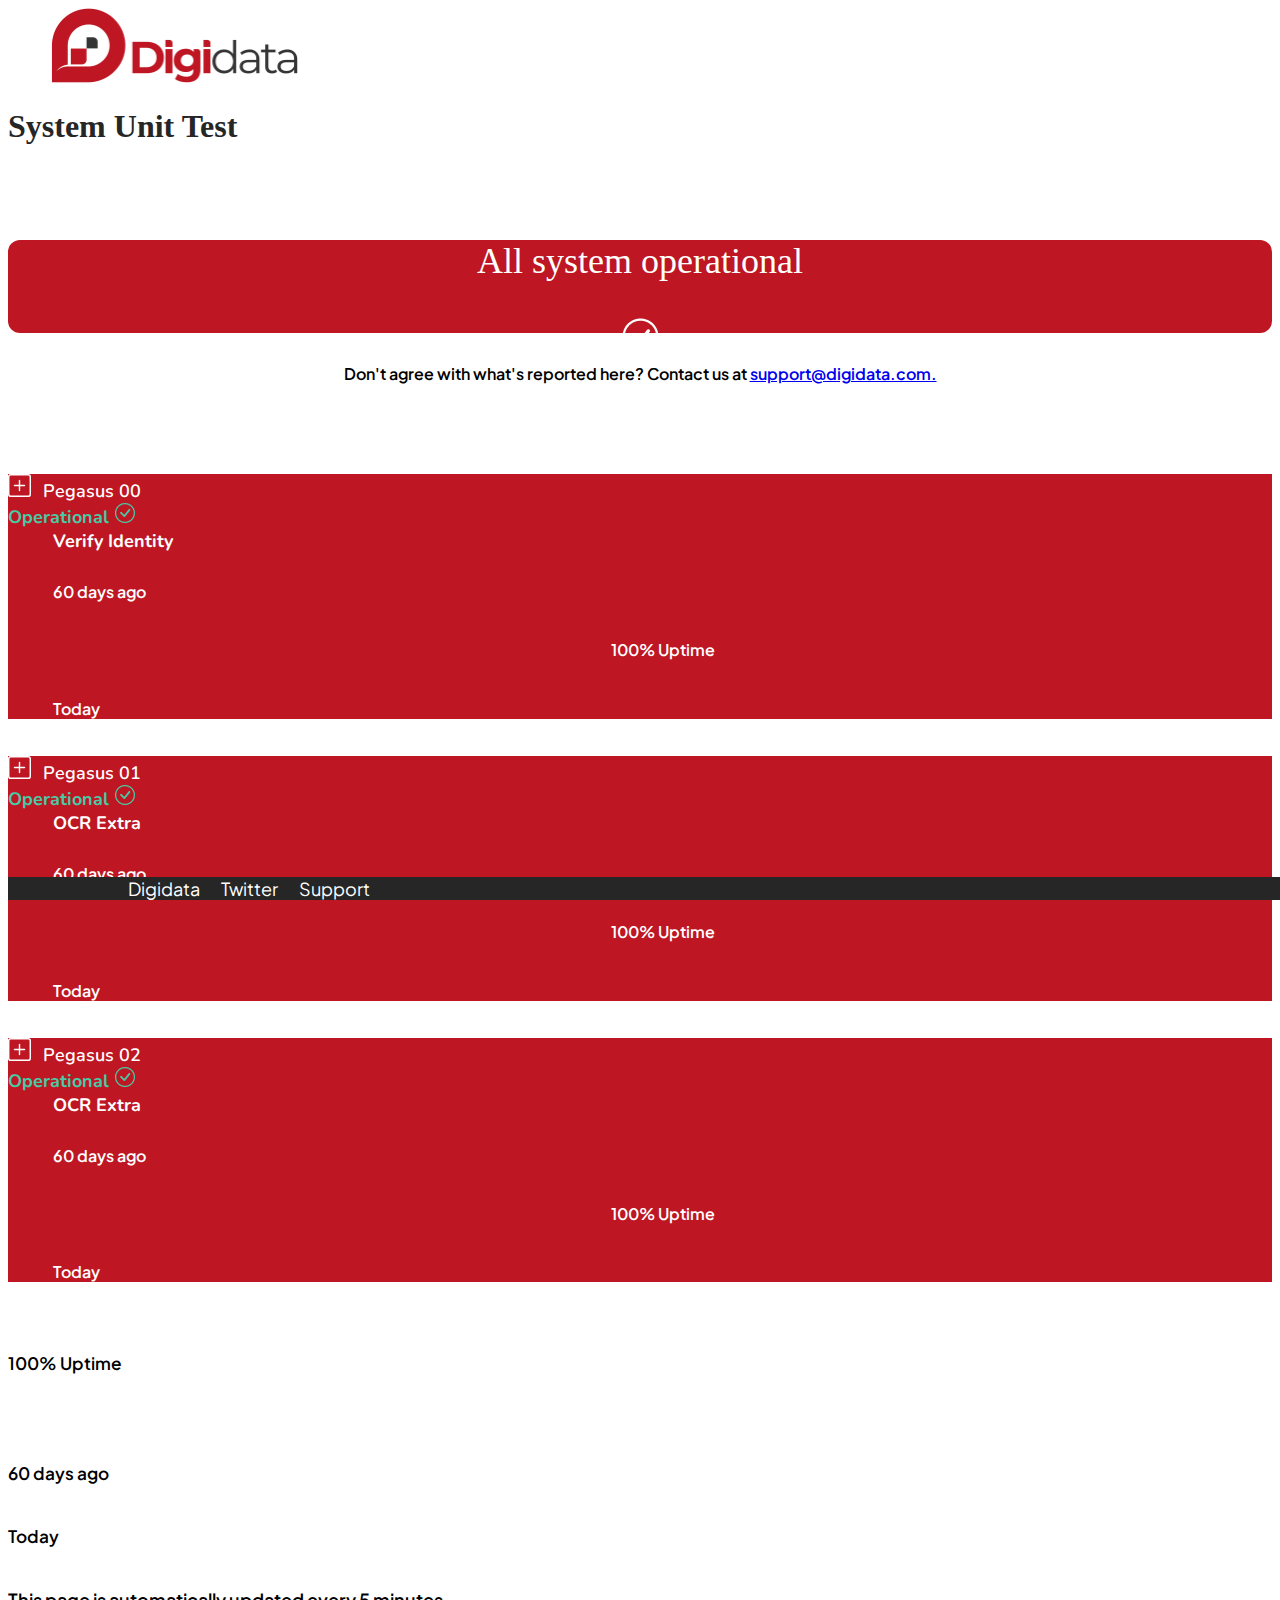
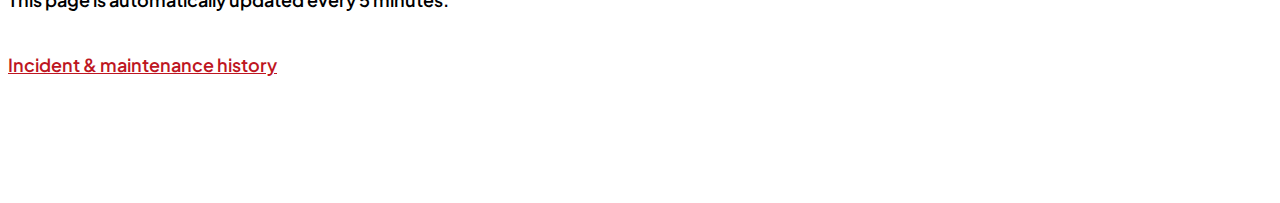
==== commit 15c58f84: "versi 3 (perbaiki jarak footer dengan di atasnya)" ====
--- a/index1.html
+++ b/index1.html
@@ -43,7 +43,7 @@
       </div>
     </nav>
 
-    <div class="container mt-4 p-2">
+    <div class="container mt-4 p-2" >
       <div class="container">
         <!-- <a class="navbar-brand">System Unit Test</a> -->
         <h1 class="judul">System Unit Test</h1>
@@ -564,7 +564,7 @@
                       <div class="col-md-2 text-range-footer" ><h6 class="card-title text-end text-range-footer" >Today</h6></div>
                   </div>
 
-                  <div class="row" style="margin-top: 30px;">
+                  <div class="row" style="margin-top: 30px; ">
                     <div class="col-md-6 "><h6 class="card-title  text-footer" >This page is automatically updated every 5 minutes.</h6></div>
                     <div class="col-md-2 text-range-footer"></div>
                     <div class="col-md-4 " ><h6 class="card-title text-end text-footer" ><a href="menu-incident-uptime.html" style="color: #BE1622;">Incident & maintenance history</a></h6></div>
@@ -581,7 +581,7 @@
       
     </div>
 
-    
+    <div style="margin-top: 10%;">
     <footer>
       <div class="p-3" style="background-color: #262626;">
         <div class="container">
@@ -591,6 +591,7 @@
         </div>
       </div>
     </footer>
+  </div>
       
     
     <script>
--- a/style.css
+++ b/style.css
@@ -61,6 +61,7 @@
     font-family: 'Plus Jakarta Sans', sans-serif;
     /* font-weight: 500; */
     font-size: 18px;
+    
     bottom:0;
     width:100%;
     /* height:60px; */
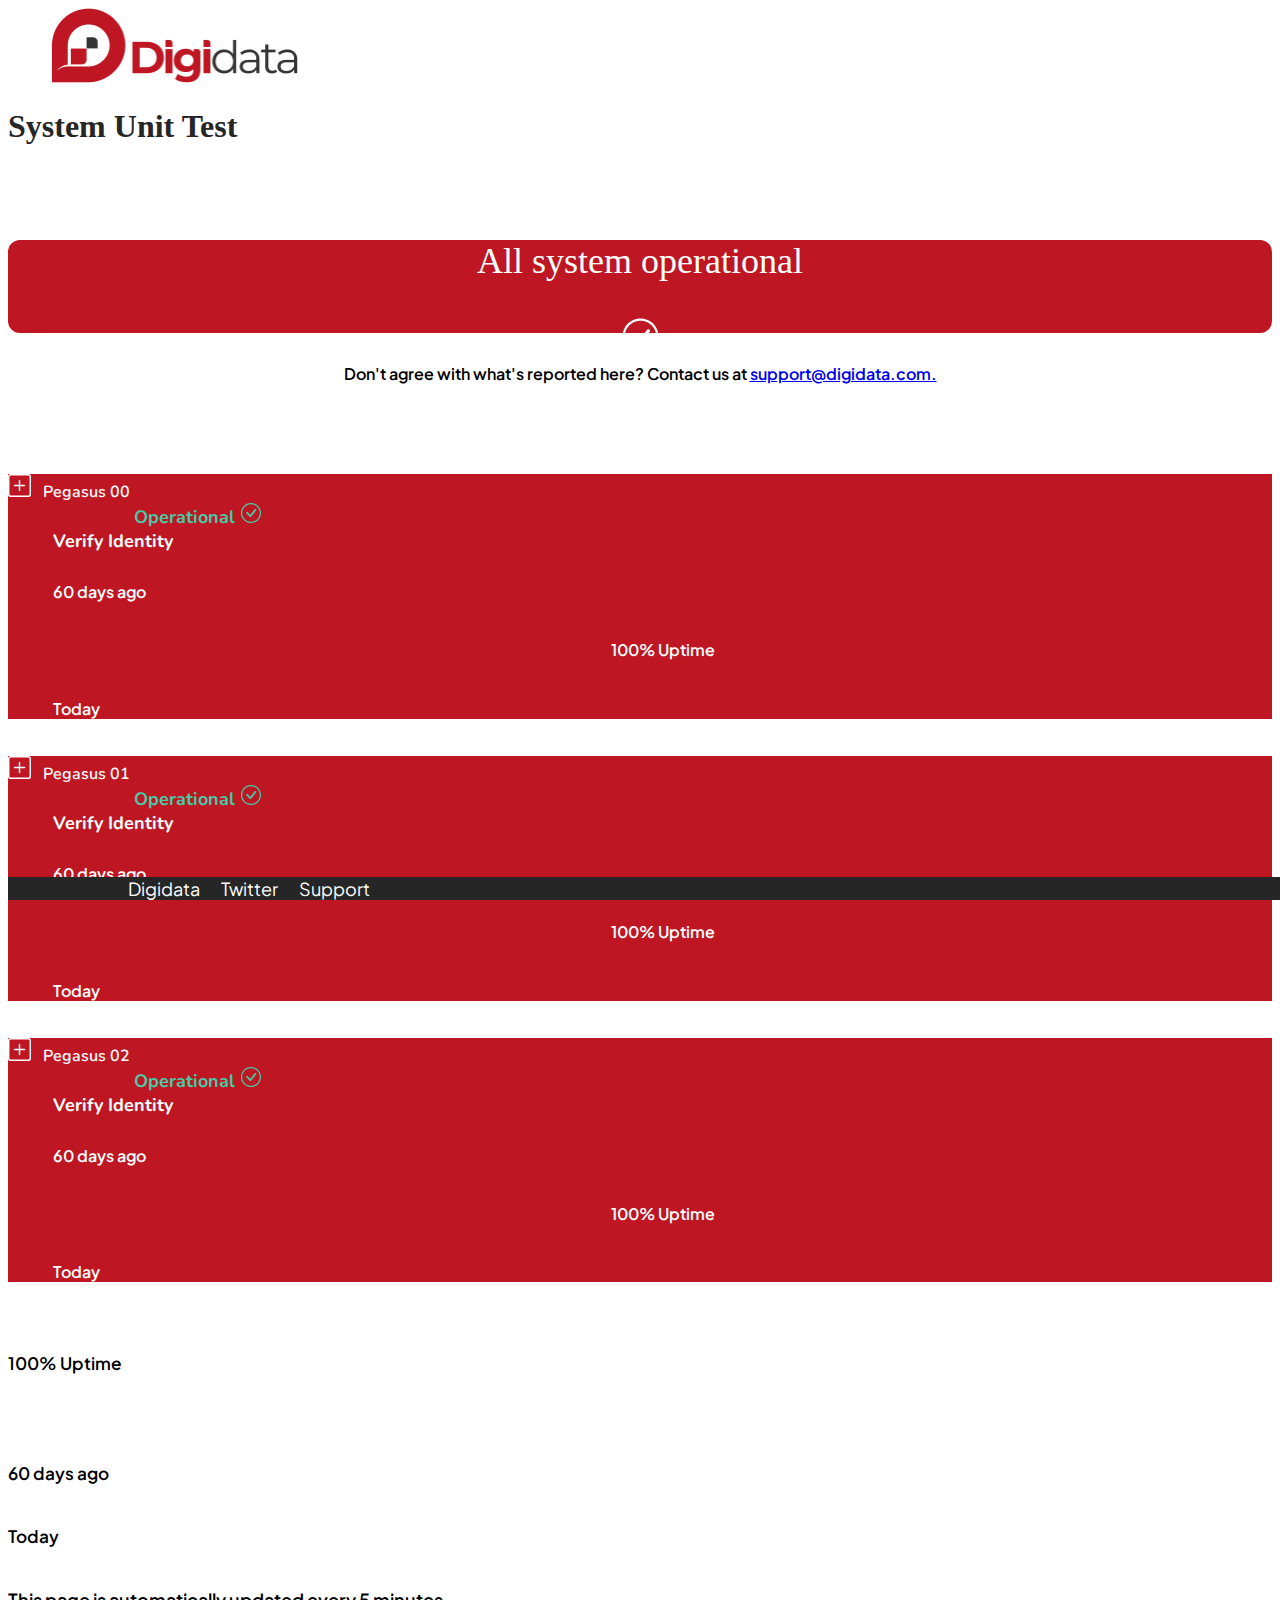
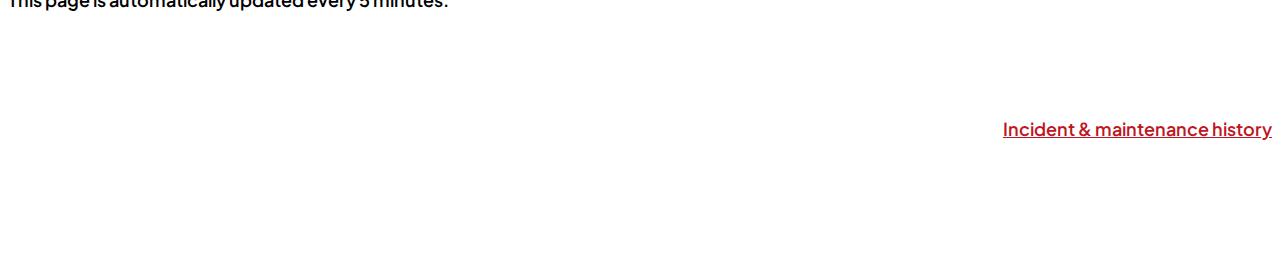
==== commit 85c00e59: "responsive home" ====
--- a/index1.html
+++ b/index1.html
@@ -53,20 +53,20 @@
         <!-- End Navbar -->
 
         
-        <div class="container" style="margin-top: 95px;">
+        <div class="container top-all-judul">
           <!-- Cards 1 -->
             <div class="row">
               <div class="col-md-2"></div>
               <div class="col-md-8">
                 <div class="card operational"   >
                   <div class="card-body" >
-                    
+                     <!-- col-md-8 col-sm-8 col-lg-9  col-6 -->
                     <!-- <p style="color: white; font-size: 25px;">All systems operational unit test</p>
                     <img class="check_icn" src="icon/check_icn.png" alt=""> -->
                     <div class="row margin-text-judul">
-                      <div class="col-md-2"></div>
-                      <div class="col-md-8"><p style="">All system operational</p></div>
-                      <div class="col-md-2"><img src="icon/check_icn.png" alt=""></div>
+                      <div class="col-md-2 col-1" ></div>
+                      <div class="col-md-8 col-9"><p>All system operational</p></div>
+                      <div class="col-md-2 col-2" ><img src="icon/check_icn.png" alt=""></div>
                     </div>
                   </div>
                 </div>
@@ -84,12 +84,12 @@
             <div class="row">
               <div class="col-md-1"></div>
 
-              <div class="col-md-10">
+              <div class="col-md-10 col-12">
                 <div class="card card-grafik-api">
                   <div class="card-body">
                     <!-- <h6 class="card-title"> -->
                         <div class="row">
-                            <div class="col-md-4">
+                            <div class="col-md-8 col-sm-8 col-lg-9  col-6">
                               <!-- <a class="btn icon-tambah" data-bs-toggle="collapse" href="#collapseExample" role="button" aria-expanded="false" aria-controls="collapseExample" >
                                 +
                               </a> -->
@@ -101,76 +101,151 @@
                               &ensp;<label class="text-pegasus">Pegasus 00</label>
                             </div>
                             
-                            <div class="col-md-6"></div>
-                            <div class="col-md-2 text-operational">Operational <img src="icon/check_icn-operational.png" alt=""></div>
+                            <!-- <div class="col-md-6 col-1"></div> -->
+                            <div class="col-md-4 col-sm-4 col-lg-3 col-6 text-operational" >
+                              Operational 
+                              <img src="icon/check_icn-operational.png" alt="">
+                            </div>
+
                         </div>
                     <!-- </h6> -->
                     <div class="collapse" id="collapseExample">
-                      <div style="padding-left: 45px;">
+                          <div class="sub-left">
                               <label class="text-pegasus-sub">Verify Identity</label>
-                              <div class="col-md-12">
+                              <div class="col-md-12 col-12 scrollmenu" >
                                 <br>
-                                  <span type="button" data-bs-toggle="popover"  title="Pesan Unit Proses" data-bs-placement="bottom" data-bs-content="Content Penting" class="placeholder" style="width: 9px; height: 35px; background-color: #48CBA5;"></span>
-                                  <span type="button" data-bs-toggle="popover" data-bs-trigger="hover focus" title="Pesan Unit Proses" data-bs-placement="bottom" data-bs-content="Content Penting " class="placeholder" style="width: 9px; height: 35px; background-color: #48CBA5;"></span>
-                                  <span type="button" data-bs-toggle="popover" data-bs-trigger="hover focus" title="Pesan Unit Proses" data-bs-placement="bottom" data-bs-content="Content Penting " class="placeholder" style="width: 9px; height: 35px; background-color: #48CBA5;"></span>
-                                  <span type="button" data-bs-toggle="popover" data-bs-trigger="hover focus" title="Pesan Unit Proses" data-bs-placement="bottom" data-bs-content="Content Penting " class="placeholder" style="width: 9px; height: 35px; background-color: #48CBA5;"></span>
-                                  <span type="button" data-bs-toggle="popover" data-bs-trigger="hover focus" title="Pesan Unit Proses" data-bs-placement="bottom" data-bs-content="Content Penting " class="placeholder" style="width: 9px; height: 35px; background-color: #48CBA5;"></span>
-                                  <span type="button" data-bs-toggle="popover" data-bs-trigger="hover focus" title="Pesan Unit Proses" data-bs-placement="bottom" data-bs-content="Content Penting " class="placeholder" style="width: 9px; height: 35px; background-color: #48CBA5;"></span>
-                                  <span type="button" data-bs-toggle="popover" data-bs-trigger="hover focus" title="Pesan Unit Proses" data-bs-placement="bottom" data-bs-content="Content Penting " class="placeholder" style="width: 9px; height: 35px; background-color: #48CBA5;"></span>
-                                  <span type="button" data-bs-toggle="popover" data-bs-trigger="hover focus" title="Pesan Unit Proses" data-bs-placement="bottom" data-bs-content="Content Penting " class="placeholder" style="width: 9px; height: 35px; background-color: #48CBA5;"></span>
-                                  <span type="button" data-bs-toggle="popover" data-bs-trigger="hover focus" title="Pesan Unit Proses" data-bs-placement="bottom" data-bs-content="Content Penting " class="placeholder" style="width: 9px; height: 35px; background-color: #48CBA5;"></span>
-                                  <span type="button" data-bs-toggle="popover" data-bs-trigger="hover focus" title="Pesan Unit Proses" data-bs-placement="bottom" data-bs-content="Content Penting " class="placeholder" style="width: 9px; height: 35px; background-color: #48CBA5;"></span>
-                                  <span type="button" data-bs-toggle="popover" data-bs-trigger="hover focus" title="Pesan Unit Proses" data-bs-placement="bottom" data-bs-content="Content Penting " class="placeholder" style="width: 9px; height: 35px; background-color: #48CBA5;"></span>
-                                  <span type="button" data-bs-toggle="popover" data-bs-trigger="hover focus" title="Pesan Unit Proses" data-bs-placement="bottom" data-bs-content="Content Penting " class="placeholder" style="width: 9px; height: 35px; background-color: #48CBA5;"></span>
-                                  <span type="button" data-bs-toggle="popover" data-bs-trigger="hover focus" title="Pesan Unit Proses" data-bs-placement="bottom" data-bs-content="Content Penting " class="placeholder" style="width: 9px; height: 35px; background-color: #48CBA5;"></span>
-                                  <span type="button" data-bs-toggle="popover" data-bs-trigger="hover focus" title="Pesan Unit Proses" data-bs-placement="bottom" data-bs-content="Content Penting " class="placeholder" style="width: 9px; height: 35px; background-color: #48CBA5;"></span>
-                                  <span type="button" data-bs-toggle="popover" data-bs-trigger="hover focus" title="Pesan Unit Proses" data-bs-placement="bottom" data-bs-content="Content Penting " class="placeholder" style="width: 9px; height: 35px; background-color: #48CBA5;"></span>
-                                  <span type="button" data-bs-toggle="popover" data-bs-trigger="hover focus" title="Pesan Unit Proses" data-bs-placement="bottom" data-bs-content="Content Penting " class="placeholder" style="width: 9px; height: 35px; background-color: #48CBA5;"></span>
-                                  <span type="button" data-bs-toggle="popover" data-bs-trigger="hover focus" title="Pesan Unit Proses" data-bs-placement="bottom" data-bs-content="Content Penting " class="placeholder" style="width: 9px; height: 35px; background-color: #48CBA5;"></span>
-                                  <span type="button" data-bs-toggle="popover" data-bs-trigger="hover focus" title="Pesan Unit Proses" data-bs-placement="bottom" data-bs-content="Content Penting " class="placeholder" style="width: 9px; height: 35px; background-color: #48CBA5;"></span>
-                                  <span type="button" data-bs-toggle="popover" data-bs-trigger="hover focus" title="Pesan Unit Proses" data-bs-placement="bottom" data-bs-content="Content Penting " class="placeholder" style="width: 9px; height: 35px; background-color: #48CBA5;"></span>
-                                  <span type="button" data-bs-toggle="popover" data-bs-trigger="hover focus" title="Pesan Unit Proses" data-bs-placement="bottom" data-bs-content="Content Penting " class="placeholder" style="width: 9px; height: 35px; background-color: #48CBA5;"></span>
-                                  <span type="button" data-bs-toggle="popover" data-bs-trigger="hover focus" title="Pesan Unit Proses" data-bs-placement="bottom" data-bs-content="Content Penting " class="placeholder" style="width: 9px; height: 35px; background-color: #48CBA5;"></span>
-                                  <span type="button" data-bs-toggle="popover" data-bs-trigger="hover focus" title="Pesan Unit Proses" data-bs-placement="bottom" data-bs-content="Content Penting " class="placeholder" style="width: 9px; height: 35px; background-color: #48CBA5;"></span>
-                                  <span type="button" data-bs-toggle="popover" data-bs-trigger="hover focus" title="Pesan Unit Proses" data-bs-placement="bottom" data-bs-content="Content Penting " class="placeholder" style="width: 9px; height: 35px; background-color: #48CBA5;"></span>
-                                  <span type="button" data-bs-toggle="popover" data-bs-trigger="hover focus" title="Pesan Unit Proses" data-bs-placement="bottom" data-bs-content="Content Penting " class="placeholder" style="width: 9px; height: 35px; background-color: #48CBA5;"></span>
-                                  <span type="button" data-bs-toggle="popover" data-bs-trigger="hover focus" title="Pesan Unit Proses" data-bs-placement="bottom" data-bs-content="Content Penting " class="placeholder" style="width: 9px; height: 35px; background-color: #48CBA5;"></span>
-                                  <span type="button" data-bs-toggle="popover" data-bs-trigger="hover focus" title="Pesan Unit Proses" data-bs-placement="bottom" data-bs-content="Content Penting " class="placeholder" style="width: 9px; height: 35px; background-color: #48CBA5;"></span>
-                                  <span type="button" data-bs-toggle="popover" data-bs-trigger="hover focus" title="Pesan Unit Proses" data-bs-placement="bottom" data-bs-content="Content Penting " class="placeholder" style="width: 9px; height: 35px; background-color: #48CBA5;"></span>
-                                  <span type="button" data-bs-toggle="popover" data-bs-trigger="hover focus" title="Pesan Unit Proses" data-bs-placement="bottom" data-bs-content="Content Penting " class="placeholder" style="width: 9px; height: 35px; background-color: #48CBA5;"></span>
-                                  <span type="button" data-bs-toggle="popover" data-bs-trigger="hover focus" title="Pesan Unit Proses" data-bs-placement="bottom" data-bs-content="Content Penting " class="placeholder" style="width: 9px; height: 35px; background-color: #48CBA5;"></span>
-                                  <span type="button" data-bs-toggle="popover" data-bs-trigger="hover focus" title="Pesan Unit Proses" data-bs-placement="bottom" data-bs-content="Content Penting " class="placeholder" style="width: 9px; height: 35px; background-color: #48CBA5;"></span>
-                                  <span type="button" data-bs-toggle="popover" data-bs-trigger="hover focus" title="Pesan Unit Proses" data-bs-placement="bottom" data-bs-content="Content Penting " class="placeholder" style="width: 9px; height: 35px; background-color: #48CBA5;"></span>
-                                  <span type="button" data-bs-toggle="popover" data-bs-trigger="hover focus" title="Pesan Unit Proses" data-bs-placement="bottom" data-bs-content="Content Penting " class="placeholder" style="width: 9px; height: 35px; background-color: #48CBA5;"></span>
-                                  <span type="button" data-bs-toggle="popover" data-bs-trigger="hover focus" title="Pesan Unit Proses" data-bs-placement="bottom" data-bs-content="Content Penting " class="placeholder" style="width: 9px; height: 35px; background-color: #48CBA5;"></span>
-                                  <span type="button" data-bs-toggle="popover" data-bs-trigger="hover focus" title="Pesan Unit Proses" data-bs-placement="bottom" data-bs-content="Content Penting " class="placeholder" style="width: 9px; height: 35px; background-color: #48CBA5;"></span>
-                                  <span type="button" data-bs-toggle="popover" data-bs-trigger="hover focus" title="Pesan Unit Proses" data-bs-placement="bottom" data-bs-content="Content Penting " class="placeholder" style="width: 9px; height: 35px; background-color: #48CBA5;"></span>
-                                  <span type="button" data-bs-toggle="popover" data-bs-trigger="hover focus" title="Pesan Unit Proses" data-bs-placement="bottom" data-bs-content="Content Penting " class="placeholder" style="width: 9px; height: 35px; background-color: #48CBA5;"></span>
-                                  <span type="button" data-bs-toggle="popover" data-bs-trigger="hover focus" title="Pesan Unit Proses" data-bs-placement="bottom" data-bs-content="Content Penting " class="placeholder" style="width: 9px; height: 35px; background-color: #48CBA5;"></span>
-                                  <span type="button" data-bs-toggle="popover" data-bs-trigger="hover focus" title="Pesan Unit Proses" data-bs-placement="bottom" data-bs-content="Content Penting " class="placeholder" style="width: 9px; height: 35px; background-color: #48CBA5;"></span>
-                                  <span type="button" data-bs-toggle="popover" data-bs-trigger="hover focus" title="Pesan Unit Proses" data-bs-placement="bottom" data-bs-content="Content Penting " class="placeholder" style="width: 9px; height: 35px; background-color: #48CBA5;"></span>
-                                  <span type="button" data-bs-toggle="popover" data-bs-trigger="hover focus" title="Pesan Unit Proses" data-bs-placement="bottom" data-bs-content="Content Penting " class="placeholder" style="width: 9px; height: 35px; background-color: #48CBA5;"></span>
-                                  <span type="button" data-bs-toggle="popover" data-bs-trigger="hover focus" title="Pesan Unit Proses" data-bs-placement="bottom" data-bs-content="Content Penting " class="placeholder" style="width: 9px; height: 35px; background-color: #48CBA5;"></span>
-                                  <span type="button" data-bs-toggle="popover" data-bs-trigger="hover focus" title="Pesan Unit Proses" data-bs-placement="bottom" data-bs-content="Content Penting " class="placeholder" style="width: 9px; height: 35px; background-color: #48CBA5;"></span>
-                                  <span type="button" data-bs-toggle="popover" data-bs-trigger="hover focus" title="Pesan Unit Proses" data-bs-placement="bottom" data-bs-content="Content Penting " class="placeholder" style="width: 9px; height: 35px; background-color: #48CBA5;"></span>
-                                  <span type="button" data-bs-toggle="popover" data-bs-trigger="hover focus" title="Pesan Unit Proses" data-bs-placement="bottom" data-bs-content="Content Penting " class="placeholder" style="width: 9px; height: 35px; background-color: #48CBA5;"></span>
-                                  <span type="button" data-bs-toggle="popover" data-bs-trigger="hover focus" title="Pesan Unit Proses" data-bs-placement="bottom" data-bs-content="Content Penting " class="placeholder" style="width: 9px; height: 35px; background-color: #48CBA5;"></span>
-                                  <span type="button" data-bs-toggle="popover" data-bs-trigger="hover focus" title="Pesan Unit Proses" data-bs-placement="bottom" data-bs-content="Content Penting " class="placeholder" style="width: 9px; height: 35px; background-color: #48CBA5;"></span>
-                                  <span type="button" data-bs-toggle="popover" data-bs-trigger="hover focus" title="Pesan Unit Proses" data-bs-placement="bottom" data-bs-content="Content Penting " class="placeholder" style="width: 9px; height: 35px; background-color: #48CBA5;"></span>
-                                  <span type="button" data-bs-toggle="popover" data-bs-trigger="hover focus" title="Pesan Unit Proses" data-bs-placement="bottom" data-bs-content="Content Penting " class="placeholder" style="width: 9px; height: 35px; background-color: #48CBA5;"></span>
-                                  <span type="button" data-bs-toggle="popover" data-bs-trigger="hover focus" title="Pesan Unit Proses" data-bs-placement="bottom" data-bs-content="Content Penting " class="placeholder" style="width: 9px; height: 35px; background-color: #48CBA5;"></span>
-                                  <span type="button" data-bs-toggle="popover" data-bs-trigger="hover focus" title="Pesan Unit Proses" data-bs-placement="bottom" data-bs-content="Content Penting " class="placeholder" style="width: 9px; height: 35px; background-color: #48CBA5;"></span>
-                                  <span type="button" data-bs-toggle="popover" data-bs-trigger="hover focus" title="Pesan Unit Proses" data-bs-placement="bottom" data-bs-content="Content Penting " class="placeholder" style="width: 9px; height: 35px; background-color: #48CBA5;"></span>
-                                  <span type="button" data-bs-toggle="popover" data-bs-trigger="hover focus" title="Pesan Unit Proses" data-bs-placement="bottom" data-bs-content="Content Penting " class="placeholder" style="width: 9px; height: 35px; background-color: #48CBA5;"></span>
-                                  <span type="button" data-bs-toggle="popover" data-bs-trigger="hover focus" title="Pesan Unit Proses" data-bs-placement="bottom" data-bs-content="Content Penting " class="placeholder" style="width: 9px; height: 35px; background-color: #48CBA5;"></span>
-                                  <span type="button" data-bs-toggle="popover" data-bs-trigger="hover focus" title="Pesan Unit Proses" data-bs-placement="bottom" data-bs-content="Content Penting " class="placeholder" style="width: 9px; height: 35px; background-color: #48CBA5;"></span>
-                                  <span type="button" data-bs-toggle="popover" data-bs-trigger="hover focus" title="Pesan Unit Proses" data-bs-placement="bottom" data-bs-content="Content Penting " class="placeholder" style="width: 9px; height: 35px; background-color: #48CBA5;"></span>
-                                  <span type="button" data-bs-toggle="popover" data-bs-trigger="hover focus" title="Pesan Unit Proses" data-bs-placement="bottom" data-bs-content="Content Penting " class="placeholder" style="width: 9px; height: 35px; background-color: #48CBA5;"></span>
-                                  <span type="button" data-bs-toggle="popover" data-bs-trigger="hover focus" title="Pesan Unit Proses" data-bs-placement="bottom" data-bs-content="Content Penting " class="placeholder" style="width: 9px; height: 35px; background-color: #48CBA5;"></span>
-                                  <span type="button" data-bs-toggle="popover" data-bs-trigger="hover focus" title="Pesan Unit Proses" data-bs-placement="bottom" data-bs-content="Content Penting " class="placeholder" style="width: 9px; height: 35px; background-color: #48CBA5;"></span>
-                                  <span type="button" data-bs-toggle="popover" data-bs-trigger="hover focus" title="Pesan Unit Proses" data-bs-placement="bottom" data-bs-content="Content Penting " class="placeholder" style="width: 9px; height: 35px; background-color: #48CBA5;"></span>
-                                  <span type="button" data-bs-toggle="popover" data-bs-trigger="hover focus" title="Pesan Unit Proses" data-bs-placement="bottom" data-bs-content="Content Penting " class="placeholder" style="width: 9px; height: 35px; background-color: #48CBA5;"></span>
-                                  <span type="button" data-bs-toggle="popover" data-bs-trigger="hover focus" title="Pesan Unit Proses" data-bs-placement="bottom" data-bs-content="Content Penting " class="placeholder" style="width: 9px; height: 35px; background-color: #48CBA5;"></span>
+                                  <span type="button" data-bs-toggle="popover"  title="Pesan Unit Proses" data-bs-placement="bottom" data-bs-content="Content Penting" class="placeholder blog"></span>
+                                  <span type="button" data-bs-toggle="popover"  title="Pesan Unit Proses" data-bs-placement="bottom" data-bs-content="Content Penting" class="placeholder blog"></span>
+                                  <span type="button" data-bs-toggle="popover"  title="Pesan Unit Proses" data-bs-placement="bottom" data-bs-content="Content Penting" class="placeholder blog"></span>
+                                  <span type="button" data-bs-toggle="popover"  title="Pesan Unit Proses" data-bs-placement="bottom" data-bs-content="Content Penting" class="placeholder blog"></span>
+                                  <span type="button" data-bs-toggle="popover"  title="Pesan Unit Proses" data-bs-placement="bottom" data-bs-content="Content Penting" class="placeholder blog"></span>
+                                  <span type="button" data-bs-toggle="popover"  title="Pesan Unit Proses" data-bs-placement="bottom" data-bs-content="Content Penting" class="placeholder blog"></span>
+                                  <span type="button" data-bs-toggle="popover"  title="Pesan Unit Proses" data-bs-placement="bottom" data-bs-content="Content Penting" class="placeholder blog"></span>
+                                  <span type="button" data-bs-toggle="popover"  title="Pesan Unit Proses" data-bs-placement="bottom" data-bs-content="Content Penting" class="placeholder blog"></span>
+                                  <span type="button" data-bs-toggle="popover"  title="Pesan Unit Proses" data-bs-placement="bottom" data-bs-content="Content Penting" class="placeholder blog"></span>
+                                  <span type="button" data-bs-toggle="popover"  title="Pesan Unit Proses" data-bs-placement="bottom" data-bs-content="Content Penting" class="placeholder blog"></span>
+                                  <span type="button" data-bs-toggle="popover"  title="Pesan Unit Proses" data-bs-placement="bottom" data-bs-content="Content Penting" class="placeholder blog"></span>
+                                  <span type="button" data-bs-toggle="popover"  title="Pesan Unit Proses" data-bs-placement="bottom" data-bs-content="Content Penting" class="placeholder blog"></span>
+                                  <span type="button" data-bs-toggle="popover"  title="Pesan Unit Proses" data-bs-placement="bottom" data-bs-content="Content Penting" class="placeholder blog"></span>
+                                  <span type="button" data-bs-toggle="popover"  title="Pesan Unit Proses" data-bs-placement="bottom" data-bs-content="Content Penting" class="placeholder blog"></span>
+                                  <span type="button" data-bs-toggle="popover"  title="Pesan Unit Proses" data-bs-placement="bottom" data-bs-content="Content Penting" class="placeholder blog"></span>
+                                  <span type="button" data-bs-toggle="popover"  title="Pesan Unit Proses" data-bs-placement="bottom" data-bs-content="Content Penting" class="placeholder blog"></span>
+                                  <span type="button" data-bs-toggle="popover"  title="Pesan Unit Proses" data-bs-placement="bottom" data-bs-content="Content Penting" class="placeholder blog"></span>
+                                  <span type="button" data-bs-toggle="popover"  title="Pesan Unit Proses" data-bs-placement="bottom" data-bs-content="Content Penting" class="placeholder blog"></span>
+                                  <span type="button" data-bs-toggle="popover"  title="Pesan Unit Proses" data-bs-placement="bottom" data-bs-content="Content Penting" class="placeholder blog"></span>
+                                  <span type="button" data-bs-toggle="popover"  title="Pesan Unit Proses" data-bs-placement="bottom" data-bs-content="Content Penting" class="placeholder blog"></span>
+                                  <span type="button" data-bs-toggle="popover"  title="Pesan Unit Proses" data-bs-placement="bottom" data-bs-content="Content Penting" class="placeholder blog"></span>
+                                  <span type="button" data-bs-toggle="popover"  title="Pesan Unit Proses" data-bs-placement="bottom" data-bs-content="Content Penting" class="placeholder blog"></span>
+                                  <span type="button" data-bs-toggle="popover"  title="Pesan Unit Proses" data-bs-placement="bottom" data-bs-content="Content Penting" class="placeholder blog"></span>
+                                  <span type="button" data-bs-toggle="popover"  title="Pesan Unit Proses" data-bs-placement="bottom" data-bs-content="Content Penting" class="placeholder blog"></span>
+                                  <span type="button" data-bs-toggle="popover"  title="Pesan Unit Proses" data-bs-placement="bottom" data-bs-content="Content Penting" class="placeholder blog"></span>
+                                  <span type="button" data-bs-toggle="popover"  title="Pesan Unit Proses" data-bs-placement="bottom" data-bs-content="Content Penting" class="placeholder blog"></span>
+                                  <span type="button" data-bs-toggle="popover"  title="Pesan Unit Proses" data-bs-placement="bottom" data-bs-content="Content Penting" class="placeholder blog"></span>
+                                  <span type="button" data-bs-toggle="popover"  title="Pesan Unit Proses" data-bs-placement="bottom" data-bs-content="Content Penting" class="placeholder blog"></span>
+                                  <span type="button" data-bs-toggle="popover"  title="Pesan Unit Proses" data-bs-placement="bottom" data-bs-content="Content Penting" class="placeholder blog"></span>
+                                  <span type="button" data-bs-toggle="popover"  title="Pesan Unit Proses" data-bs-placement="bottom" data-bs-content="Content Penting" class="placeholder blog"></span>
+                                  <span type="button" data-bs-toggle="popover"  title="Pesan Unit Proses" data-bs-placement="bottom" data-bs-content="Content Penting" class="placeholder blog"></span>
+                                  <span type="button" data-bs-toggle="popover"  title="Pesan Unit Proses" data-bs-placement="bottom" data-bs-content="Content Penting" class="placeholder blog"></span>
+                                  <span type="button" data-bs-toggle="popover"  title="Pesan Unit Proses" data-bs-placement="bottom" data-bs-content="Content Penting" class="placeholder blog"></span>
+                                  <span type="button" data-bs-toggle="popover"  title="Pesan Unit Proses" data-bs-placement="bottom" data-bs-content="Content Penting" class="placeholder blog"></span>
+                                  <span type="button" data-bs-toggle="popover"  title="Pesan Unit Proses" data-bs-placement="bottom" data-bs-content="Content Penting" class="placeholder blog"></span>
+                                  <span type="button" data-bs-toggle="popover"  title="Pesan Unit Proses" data-bs-placement="bottom" data-bs-content="Content Penting" class="placeholder blog"></span>
+                                  <span type="button" data-bs-toggle="popover"  title="Pesan Unit Proses" data-bs-placement="bottom" data-bs-content="Content Penting" class="placeholder blog"></span>
+                                  <span type="button" data-bs-toggle="popover"  title="Pesan Unit Proses" data-bs-placement="bottom" data-bs-content="Content Penting" class="placeholder blog"></span>
+                                  <span type="button" data-bs-toggle="popover"  title="Pesan Unit Proses" data-bs-placement="bottom" data-bs-content="Content Penting" class="placeholder blog"></span>
+                                  <span type="button" data-bs-toggle="popover"  title="Pesan Unit Proses" data-bs-placement="bottom" data-bs-content="Content Penting" class="placeholder blog"></span>
+                                  <span type="button" data-bs-toggle="popover"  title="Pesan Unit Proses" data-bs-placement="bottom" data-bs-content="Content Penting" class="placeholder blog"></span>
+                                  <span type="button" data-bs-toggle="popover"  title="Pesan Unit Proses" data-bs-placement="bottom" data-bs-content="Content Penting" class="placeholder blog"></span>
+                                  <span type="button" data-bs-toggle="popover"  title="Pesan Unit Proses" data-bs-placement="bottom" data-bs-content="Content Penting" class="placeholder blog"></span>
+                                  <span type="button" data-bs-toggle="popover"  title="Pesan Unit Proses" data-bs-placement="bottom" data-bs-content="Content Penting" class="placeholder blog"></span>
+                                  <span type="button" data-bs-toggle="popover"  title="Pesan Unit Proses" data-bs-placement="bottom" data-bs-content="Content Penting" class="placeholder blog"></span>
+                                  <span type="button" data-bs-toggle="popover"  title="Pesan Unit Proses" data-bs-placement="bottom" data-bs-content="Content Penting" class="placeholder blog"></span>
+                                  <span type="button" data-bs-toggle="popover"  title="Pesan Unit Proses" data-bs-placement="bottom" data-bs-content="Content Penting" class="placeholder blog"></span>
+                                  <span type="button" data-bs-toggle="popover"  title="Pesan Unit Proses" data-bs-placement="bottom" data-bs-content="Content Penting" class="placeholder blog"></span>
+                                  <span type="button" data-bs-toggle="popover"  title="Pesan Unit Proses" data-bs-placement="bottom" data-bs-content="Content Penting" class="placeholder blog"></span>
+                                  <span type="button" data-bs-toggle="popover"  title="Pesan Unit Proses" data-bs-placement="bottom" data-bs-content="Content Penting" class="placeholder blog"></span>
+                                  <span type="button" data-bs-toggle="popover"  title="Pesan Unit Proses" data-bs-placement="bottom" data-bs-content="Content Penting" class="placeholder blog"></span>
+                                  <span type="button" data-bs-toggle="popover"  title="Pesan Unit Proses" data-bs-placement="bottom" data-bs-content="Content Penting" class="placeholder blog"></span>
+                                  <span type="button" data-bs-toggle="popover"  title="Pesan Unit Proses" data-bs-placement="bottom" data-bs-content="Content Penting" class="placeholder blog"></span>
+                                  <span type="button" data-bs-toggle="popover"  title="Pesan Unit Proses" data-bs-placement="bottom" data-bs-content="Content Penting" class="placeholder blog"></span>
+                                  <span type="button" data-bs-toggle="popover"  title="Pesan Unit Proses" data-bs-placement="bottom" data-bs-content="Content Penting" class="placeholder blog"></span>
+                                  <span type="button" data-bs-toggle="popover"  title="Pesan Unit Proses" data-bs-placement="bottom" data-bs-content="Content Penting" class="placeholder blog"></span>
+                                  <span type="button" data-bs-toggle="popover"  title="Pesan Unit Proses" data-bs-placement="bottom" data-bs-content="Content Penting" class="placeholder blog"></span>
+                                  <span type="button" data-bs-toggle="popover"  title="Pesan Unit Proses" data-bs-placement="bottom" data-bs-content="Content Penting" class="placeholder blog"></span>
+                                  <span type="button" data-bs-toggle="popover"  title="Pesan Unit Proses" data-bs-placement="bottom" data-bs-content="Content Penting" class="placeholder blog"></span>
+                                  <span type="button" data-bs-toggle="popover"  title="Pesan Unit Proses" data-bs-placement="bottom" data-bs-content="Content Penting" class="placeholder blog"></span>
+                                  <span type="button" data-bs-toggle="popover"  title="Pesan Unit Proses" data-bs-placement="bottom" data-bs-content="Content Penting" class="placeholder blog"></span>
+                                  <span type="button" data-bs-toggle="popover"  title="Pesan Unit Proses" data-bs-placement="bottom" data-bs-content="Content Penting" class="placeholder blog"></span>
+                                  <span type="button" data-bs-toggle="popover"  title="Pesan Unit Proses" data-bs-placement="bottom" data-bs-content="Content Penting" class="placeholder blog"></span>
+                                  <span type="button" data-bs-toggle="popover"  title="Pesan Unit Proses" data-bs-placement="bottom" data-bs-content="Content Penting" class="placeholder blog"></span>
+                                  <span type="button" data-bs-toggle="popover"  title="Pesan Unit Proses" data-bs-placement="bottom" data-bs-content="Content Penting" class="placeholder blog"></span>
+                                  <span type="button" data-bs-toggle="popover"  title="Pesan Unit Proses" data-bs-placement="bottom" data-bs-content="Content Penting" class="placeholder blog"></span>
+                                  <span type="button" data-bs-toggle="popover"  title="Pesan Unit Proses" data-bs-placement="bottom" data-bs-content="Content Penting" class="placeholder blog"></span>
+                                  <span type="button" data-bs-toggle="popover"  title="Pesan Unit Proses" data-bs-placement="bottom" data-bs-content="Content Penting" class="placeholder blog"></span>
+                                  <span type="button" data-bs-toggle="popover"  title="Pesan Unit Proses" data-bs-placement="bottom" data-bs-content="Content Penting" class="placeholder blog"></span>
+                                  <span type="button" data-bs-toggle="popover"  title="Pesan Unit Proses" data-bs-placement="bottom" data-bs-content="Content Penting" class="placeholder blog"></span>
+                                  <span type="button" data-bs-toggle="popover"  title="Pesan Unit Proses" data-bs-placement="bottom" data-bs-content="Content Penting" class="placeholder blog"></span>
+                                  <span type="button" data-bs-toggle="popover"  title="Pesan Unit Proses" data-bs-placement="bottom" data-bs-content="Content Penting" class="placeholder blog"></span>
+                                  <!-- <span type="button" data-bs-toggle="popover" data-bs-trigger="hover focus" title="Pesan Unit Proses" data-bs-placement="bottom" data-bs-content="Content Penting " class="placeholder" style="width: 9px; height: 35px; background-color: #48CBA5;"></span>
+                                  <span type="button" data-bs-toggle="popover" data-bs-trigger="hover focus" title="Pesan Unit Proses" data-bs-placement="bottom" data-bs-content="Content Penting " class="placeholder" style="width: 9px; height: 35px; background-color: #48CBA5;"></span>
+                                  <span type="button" data-bs-toggle="popover" data-bs-trigger="hover focus" title="Pesan Unit Proses" data-bs-placement="bottom" data-bs-content="Content Penting " class="placeholder" style="width: 9px; height: 35px; background-color: #48CBA5;"></span>
+                                  <span type="button" data-bs-toggle="popover" data-bs-trigger="hover focus" title="Pesan Unit Proses" data-bs-placement="bottom" data-bs-content="Content Penting " class="placeholder" style="width: 9px; height: 35px; background-color: #48CBA5;"></span>
+                                  <span type="button" data-bs-toggle="popover" data-bs-trigger="hover focus" title="Pesan Unit Proses" data-bs-placement="bottom" data-bs-content="Content Penting " class="placeholder" style="width: 9px; height: 35px; background-color: #48CBA5;"></span>
+                                  <span type="button" data-bs-toggle="popover" data-bs-trigger="hover focus" title="Pesan Unit Proses" data-bs-placement="bottom" data-bs-content="Content Penting " class="placeholder" style="width: 9px; height: 35px; background-color: #48CBA5;"></span>
+                                  <span type="button" data-bs-toggle="popover" data-bs-trigger="hover focus" title="Pesan Unit Proses" data-bs-placement="bottom" data-bs-content="Content Penting " class="placeholder" style="width: 9px; height: 35px; background-color: #48CBA5;"></span>
+                                  <span type="button" data-bs-toggle="popover" data-bs-trigger="hover focus" title="Pesan Unit Proses" data-bs-placement="bottom" data-bs-content="Content Penting " class="placeholder" style="width: 9px; height: 35px; background-color: #48CBA5;"></span>
+                                  <span type="button" data-bs-toggle="popover" data-bs-trigger="hover focus" title="Pesan Unit Proses" data-bs-placement="bottom" data-bs-content="Content Penting " class="placeholder" style="width: 9px; height: 35px; background-color: #48CBA5;"></span>
+                                  <span type="button" data-bs-toggle="popover" data-bs-trigger="hover focus" title="Pesan Unit Proses" data-bs-placement="bottom" data-bs-content="Content Penting " class="placeholder" style="width: 9px; height: 35px; background-color: #48CBA5;"></span>
+                                  <span type="button" data-bs-toggle="popover" data-bs-trigger="hover focus" title="Pesan Unit Proses" data-bs-placement="bottom" data-bs-content="Content Penting " class="placeholder" style="width: 9px; height: 35px; background-color: #48CBA5;"></span>
+                                  <span type="button" data-bs-toggle="popover" data-bs-trigger="hover focus" title="Pesan Unit Proses" data-bs-placement="bottom" data-bs-content="Content Penting " class="placeholder" style="width: 9px; height: 35px; background-color: #48CBA5;"></span>
+                                  <span type="button" data-bs-toggle="popover" data-bs-trigger="hover focus" title="Pesan Unit Proses" data-bs-placement="bottom" data-bs-content="Content Penting " class="placeholder" style="width: 9px; height: 35px; background-color: #48CBA5;"></span>
+                                  <span type="button" data-bs-toggle="popover" data-bs-trigger="hover focus" title="Pesan Unit Proses" data-bs-placement="bottom" data-bs-content="Content Penting " class="placeholder" style="width: 9px; height: 35px; background-color: #48CBA5;"></span>
+                                  <span type="button" data-bs-toggle="popover" data-bs-trigger="hover focus" title="Pesan Unit Proses" data-bs-placement="bottom" data-bs-content="Content Penting " class="placeholder" style="width: 9px; height: 35px; background-color: #48CBA5;"></span>
+                                  <span type="button" data-bs-toggle="popover" data-bs-trigger="hover focus" title="Pesan Unit Proses" data-bs-placement="bottom" data-bs-content="Content Penting " class="placeholder" style="width: 9px; height: 35px; background-color: #48CBA5;"></span>
+                                  <span type="button" data-bs-toggle="popover" data-bs-trigger="hover focus" title="Pesan Unit Proses" data-bs-placement="bottom" data-bs-content="Content Penting " class="placeholder" style="width: 9px; height: 35px; background-color: #48CBA5;"></span>
+                                  <span type="button" data-bs-toggle="popover" data-bs-trigger="hover focus" title="Pesan Unit Proses" data-bs-placement="bottom" data-bs-content="Content Penting " class="placeholder" style="width: 9px; height: 35px; background-color: #48CBA5;"></span>
+                                  <span type="button" data-bs-toggle="popover" data-bs-trigger="hover focus" title="Pesan Unit Proses" data-bs-placement="bottom" data-bs-content="Content Penting " class="placeholder" style="width: 9px; height: 35px; background-color: #48CBA5;"></span>
+                                  <span type="button" data-bs-toggle="popover" data-bs-trigger="hover focus" title="Pesan Unit Proses" data-bs-placement="bottom" data-bs-content="Content Penting " class="placeholder" style="width: 9px; height: 35px; background-color: #48CBA5;"></span>
+                                  <span type="button" data-bs-toggle="popover" data-bs-trigger="hover focus" title="Pesan Unit Proses" data-bs-placement="bottom" data-bs-content="Content Penting " class="placeholder" style="width: 9px; height: 35px; background-color: #48CBA5;"></span>
+                                  <span type="button" data-bs-toggle="popover" data-bs-trigger="hover focus" title="Pesan Unit Proses" data-bs-placement="bottom" data-bs-content="Content Penting " class="placeholder" style="width: 9px; height: 35px; background-color: #48CBA5;"></span>
+                                  <span type="button" data-bs-toggle="popover" data-bs-trigger="hover focus" title="Pesan Unit Proses" data-bs-placement="bottom" data-bs-content="Content Penting " class="placeholder" style="width: 9px; height: 35px; background-color: #48CBA5;"></span>
+                                  <span type="button" data-bs-toggle="popover" data-bs-trigger="hover focus" title="Pesan Unit Proses" data-bs-placement="bottom" data-bs-content="Content Penting " class="placeholder" style="width: 9px; height: 35px; background-color: #48CBA5;"></span>
+                                  <span type="button" data-bs-toggle="popover" data-bs-trigger="hover focus" title="Pesan Unit Proses" data-bs-placement="bottom" data-bs-content="Content Penting " class="placeholder" style="width: 9px; height: 35px; background-color: #48CBA5;"></span>
+                                  <span type="button" data-bs-toggle="popover" data-bs-trigger="hover focus" title="Pesan Unit Proses" data-bs-placement="bottom" data-bs-content="Content Penting " class="placeholder" style="width: 9px; height: 35px; background-color: #48CBA5;"></span>
+                                  <span type="button" data-bs-toggle="popover" data-bs-trigger="hover focus" title="Pesan Unit Proses" data-bs-placement="bottom" data-bs-content="Content Penting " class="placeholder" style="width: 9px; height: 35px; background-color: #48CBA5;"></span>
+                                  <span type="button" data-bs-toggle="popover" data-bs-trigger="hover focus" title="Pesan Unit Proses" data-bs-placement="bottom" data-bs-content="Content Penting " class="placeholder" style="width: 9px; height: 35px; background-color: #48CBA5;"></span>
+                                  <span type="button" data-bs-toggle="popover" data-bs-trigger="hover focus" title="Pesan Unit Proses" data-bs-placement="bottom" data-bs-content="Content Penting " class="placeholder" style="width: 9px; height: 35px; background-color: #48CBA5;"></span>
+                                  <span type="button" data-bs-toggle="popover" data-bs-trigger="hover focus" title="Pesan Unit Proses" data-bs-placement="bottom" data-bs-content="Content Penting " class="placeholder" style="width: 9px; height: 35px; background-color: #48CBA5;"></span>
+                                  <span type="button" data-bs-toggle="popover" data-bs-trigger="hover focus" title="Pesan Unit Proses" data-bs-placement="bottom" data-bs-content="Content Penting " class="placeholder" style="width: 9px; height: 35px; background-color: #48CBA5;"></span>
+                                  <span type="button" data-bs-toggle="popover" data-bs-trigger="hover focus" title="Pesan Unit Proses" data-bs-placement="bottom" data-bs-content="Content Penting " class="placeholder" style="width: 9px; height: 35px; background-color: #48CBA5;"></span>
+                                  <span type="button" data-bs-toggle="popover" data-bs-trigger="hover focus" title="Pesan Unit Proses" data-bs-placement="bottom" data-bs-content="Content Penting " class="placeholder" style="width: 9px; height: 35px; background-color: #48CBA5;"></span>
+                                  <span type="button" data-bs-toggle="popover" data-bs-trigger="hover focus" title="Pesan Unit Proses" data-bs-placement="bottom" data-bs-content="Content Penting " class="placeholder" style="width: 9px; height: 35px; background-color: #48CBA5;"></span>
+                                  <span type="button" data-bs-toggle="popover" data-bs-trigger="hover focus" title="Pesan Unit Proses" data-bs-placement="bottom" data-bs-content="Content Penting " class="placeholder" style="width: 9px; height: 35px; background-color: #48CBA5;"></span>
+                                  <span type="button" data-bs-toggle="popover" data-bs-trigger="hover focus" title="Pesan Unit Proses" data-bs-placement="bottom" data-bs-content="Content Penting " class="placeholder" style="width: 9px; height: 35px; background-color: #48CBA5;"></span>
+                                  <span type="button" data-bs-toggle="popover" data-bs-trigger="hover focus" title="Pesan Unit Proses" data-bs-placement="bottom" data-bs-content="Content Penting " class="placeholder" style="width: 9px; height: 35px; background-color: #48CBA5;"></span>
+                                  <span type="button" data-bs-toggle="popover" data-bs-trigger="hover focus" title="Pesan Unit Proses" data-bs-placement="bottom" data-bs-content="Content Penting " class="placeholder" style="width: 9px; height: 35px; background-color: #48CBA5;"></span>
+                                  <span type="button" data-bs-toggle="popover" data-bs-trigger="hover focus" title="Pesan Unit Proses" data-bs-placement="bottom" data-bs-content="Content Penting " class="placeholder" style="width: 9px; height: 35px; background-color: #48CBA5;"></span>
+                                  <span type="button" data-bs-toggle="popover" data-bs-trigger="hover focus" title="Pesan Unit Proses" data-bs-placement="bottom" data-bs-content="Content Penting " class="placeholder" style="width: 9px; height: 35px; background-color: #48CBA5;"></span>
+                                  <span type="button" data-bs-toggle="popover" data-bs-trigger="hover focus" title="Pesan Unit Proses" data-bs-placement="bottom" data-bs-content="Content Penting " class="placeholder" style="width: 9px; height: 35px; background-color: #48CBA5;"></span>
+                                  <span type="button" data-bs-toggle="popover" data-bs-trigger="hover focus" title="Pesan Unit Proses" data-bs-placement="bottom" data-bs-content="Content Penting " class="placeholder" style="width: 9px; height: 35px; background-color: #48CBA5;"></span>
+                                  <span type="button" data-bs-toggle="popover" data-bs-trigger="hover focus" title="Pesan Unit Proses" data-bs-placement="bottom" data-bs-content="Content Penting " class="placeholder" style="width: 9px; height: 35px; background-color: #48CBA5;"></span>
+                                  <span type="button" data-bs-toggle="popover" data-bs-trigger="hover focus" title="Pesan Unit Proses" data-bs-placement="bottom" data-bs-content="Content Penting " class="placeholder" style="width: 9px; height: 35px; background-color: #48CBA5;"></span>
+                                  <span type="button" data-bs-toggle="popover" data-bs-trigger="hover focus" title="Pesan Unit Proses" data-bs-placement="bottom" data-bs-content="Content Penting " class="placeholder" style="width: 9px; height: 35px; background-color: #48CBA5;"></span>
+                                  <span type="button" data-bs-toggle="popover" data-bs-trigger="hover focus" title="Pesan Unit Proses" data-bs-placement="bottom" data-bs-content="Content Penting " class="placeholder" style="width: 9px; height: 35px; background-color: #48CBA5;"></span>
+                                  <span type="button" data-bs-toggle="popover" data-bs-trigger="hover focus" title="Pesan Unit Proses" data-bs-placement="bottom" data-bs-content="Content Penting " class="placeholder" style="width: 9px; height: 35px; background-color: #48CBA5;"></span>
+                                  <span type="button" data-bs-toggle="popover" data-bs-trigger="hover focus" title="Pesan Unit Proses" data-bs-placement="bottom" data-bs-content="Content Penting " class="placeholder" style="width: 9px; height: 35px; background-color: #48CBA5;"></span>
+                                  <span type="button" data-bs-toggle="popover" data-bs-trigger="hover focus" title="Pesan Unit Proses" data-bs-placement="bottom" data-bs-content="Content Penting " class="placeholder" style="width: 9px; height: 35px; background-color: #48CBA5;"></span>
+                                  <span type="button" data-bs-toggle="popover" data-bs-trigger="hover focus" title="Pesan Unit Proses" data-bs-placement="bottom" data-bs-content="Content Penting " class="placeholder" style="width: 9px; height: 35px; background-color: #48CBA5;"></span>
+                                  <span type="button" data-bs-toggle="popover" data-bs-trigger="hover focus" title="Pesan Unit Proses" data-bs-placement="bottom" data-bs-content="Content Penting " class="placeholder" style="width: 9px; height: 35px; background-color: #48CBA5;"></span>
+                                  <span type="button" data-bs-toggle="popover" data-bs-trigger="hover focus" title="Pesan Unit Proses" data-bs-placement="bottom" data-bs-content="Content Penting " class="placeholder" style="width: 9px; height: 35px; background-color: #48CBA5;"></span>
+                                  <span type="button" data-bs-toggle="popover" data-bs-trigger="hover focus" title="Pesan Unit Proses" data-bs-placement="bottom" data-bs-content="Content Penting " class="placeholder" style="width: 9px; height: 35px; background-color: #48CBA5;"></span>
+                                  <span type="button" data-bs-toggle="popover" data-bs-trigger="hover focus" title="Pesan Unit Proses" data-bs-placement="bottom" data-bs-content="Content Penting " class="placeholder" style="width: 9px; height: 35px; background-color: #48CBA5;"></span>
+                                  <span type="button" data-bs-toggle="popover" data-bs-trigger="hover focus" title="Pesan Unit Proses" data-bs-placement="bottom" data-bs-content="Content Penting " class="placeholder" style="width: 9px; height: 35px; background-color: #48CBA5;"></span>
+                                  <span type="button" data-bs-toggle="popover" data-bs-trigger="hover focus" title="Pesan Unit Proses" data-bs-placement="bottom" data-bs-content="Content Penting " class="placeholder" style="width: 9px; height: 35px; background-color: #48CBA5;"></span>
+                                  <span type="button" data-bs-toggle="popover" data-bs-trigger="hover focus" title="Pesan Unit Proses" data-bs-placement="bottom" data-bs-content="Content Penting " class="placeholder" style="width: 9px; height: 35px; background-color: #48CBA5;"></span>
+                                  <span type="button" data-bs-toggle="popover" data-bs-trigger="hover focus" title="Pesan Unit Proses" data-bs-placement="bottom" data-bs-content="Content Penting " class="placeholder" style="width: 9px; height: 35px; background-color: #48CBA5;"></span>
+                                  <span type="button" data-bs-toggle="popover" data-bs-trigger="hover focus" title="Pesan Unit Proses" data-bs-placement="bottom" data-bs-content="Content Penting " class="placeholder" style="width: 9px; height: 35px; background-color: #48CBA5;"></span>
+                                  <span type="button" data-bs-toggle="popover" data-bs-trigger="hover focus" title="Pesan Unit Proses" data-bs-placement="bottom" data-bs-content="Content Penting " class="placeholder" style="width: 9px; height: 35px; background-color: #48CBA5;"></span> -->
                                   <!-- <span type="button" data-bs-toggle="tooltip" data-bs-placement="top" title="COBA BEDE" class="placeholder" style="width: 9px; height: 35px; background-color: #48CBA5;"></span>
                                   <span type="button" data-bs-toggle="tooltip" data-bs-placement="top" title="COBA BEDE" class="placeholder" style="width: 9px; height: 35px; background-color: #48CBA5;"></span>
                                   <span type="button" data-bs-toggle="tooltip" data-bs-placement="top" title="COBA BEDE" class="placeholder" style="width: 9px; height: 35px; background-color: #48CBA5;"></span>
@@ -231,9 +306,9 @@
                                   <span type="button" data-bs-toggle="tooltip" data-bs-placement="top" title="COBA BEDE" class="placeholder" style="width: 9px; height: 35px; background-color: #48CBA5;"></span> -->
                               </div>
                               <div class="row" style=" color: #aaaaaabd;">
-                                <div class="col-md-2 "><h6 class="text-renge" >60 days ago</h6></div>
-                                <div class="col-md-8 text-renge" style="text-align: center;"><h6 class="card-title text-renge" >100% Uptime</h6></div>
-                                <div class="col-md-2 text-renge"><h6 class="card-title text-renge" >Today</h6></div>
+                                <div class="col-md-3 col-4" style="margin-top: 9px;"><h6 class="text-renge" >60 days ago</h6></div>
+                                <div class="col-md-7 col-5 text-renge" style="text-align: center; "><h6 class="card-title text-renge" >100% Uptime</h6></div>
+                                <div class="col-md-2 col-3 text-renge" ><h6 class="card-title text-renge" >Today</h6></div>
                               </div>
                           </div>
                       </div>
@@ -256,7 +331,7 @@
                   <div class="card-body">
                     <!-- <h6 class="card-title"> -->
                         <div class="row">
-                            <div class="col-md-4">
+                            <div class="col-md-8 col-sm-8 col-lg-9  col-6">
                               <!-- <a class="btn icon-tambah" data-bs-toggle="collapse" href="#collapseExample1" role="button" aria-expanded="false" aria-controls="collapseExample" >
                                 +
                               </a> -->
@@ -269,85 +344,214 @@
                               &ensp;<label class="text-pegasus">Pegasus 01</label>
                             </div>
                             
-                            <div class="col-md-6"></div>
-                            <div class="col-md-2 text-operational">Operational <img src="icon/check_icn-operational.png" alt=""></div>
+                            <!-- <div class="col-md-6"></div> -->
+                            <div class="col-md-4 col-sm-4 col-lg-3 col-6 text-operational">Operational <img src="icon/check_icn-operational.png" alt=""></div>
                         </div>
                         
                         
                     <!-- </h6> -->
                     <div class="collapse" id="collapseExample1">
-                      <div style="padding-left: 45px;">
-                              <label class="text-pegasus-sub">OCR Extra</label>
-                              <div class="col-md-12">
-                                <br>
-                                  <span type="button" data-bs-toggle="popover" data-bs-trigger="hover focus" title="Pesan Unit Proses" data-bs-placement="bottom" data-bs-content="Content Penting " class="placeholder" style="width: 9px; height: 35px; background-color: #48CBA5;"></span>
-                                  <span type="button" data-bs-toggle="popover" data-bs-trigger="hover focus" title="Pesan Unit Proses" data-bs-placement="bottom" data-bs-content="Content Penting " class="placeholder" style="width: 9px; height: 35px; background-color: #48CBA5;"></span>
-                                  <span type="button" data-bs-toggle="popover" data-bs-trigger="hover focus" title="Pesan Unit Proses" data-bs-placement="bottom" data-bs-content="Content Penting " class="placeholder" style="width: 9px; height: 35px; background-color: #48CBA5;"></span>
-                                  <span type="button" data-bs-toggle="popover" data-bs-trigger="hover focus" title="Pesan Unit Proses" data-bs-placement="bottom" data-bs-content="Content Penting " class="placeholder" style="width: 9px; height: 35px; background-color: #48CBA5;"></span>
-                                  <span type="button" data-bs-toggle="popover" data-bs-trigger="hover focus" title="Pesan Unit Proses" data-bs-placement="bottom" data-bs-content="Content Penting " class="placeholder" style="width: 9px; height: 35px; background-color: #48CBA5;"></span>
-                                  <span type="button" data-bs-toggle="popover" data-bs-trigger="hover focus" title="Pesan Unit Proses" data-bs-placement="bottom" data-bs-content="Content Penting " class="placeholder" style="width: 9px; height: 35px; background-color: #48CBA5;"></span>
-                                  <span type="button" data-bs-toggle="popover" data-bs-trigger="hover focus" title="Pesan Unit Proses" data-bs-placement="bottom" data-bs-content="Content Penting " class="placeholder" style="width: 9px; height: 35px; background-color: #48CBA5;"></span>
-                                  <span type="button" data-bs-toggle="popover" data-bs-trigger="hover focus" title="Pesan Unit Proses" data-bs-placement="bottom" data-bs-content="Content Penting " class="placeholder" style="width: 9px; height: 35px; background-color: #48CBA5;"></span>
-                                  <span type="button" data-bs-toggle="popover" data-bs-trigger="hover focus" title="Pesan Unit Proses" data-bs-placement="bottom" data-bs-content="Content Penting " class="placeholder" style="width: 9px; height: 35px; background-color: #48CBA5;"></span>
-                                  <span type="button" data-bs-toggle="popover" data-bs-trigger="hover focus" title="Pesan Unit Proses" data-bs-placement="bottom" data-bs-content="Content Penting " class="placeholder" style="width: 9px; height: 35px; background-color: #48CBA5;"></span>
-                                  <span type="button" data-bs-toggle="popover" data-bs-trigger="hover focus" title="Pesan Unit Proses" data-bs-placement="bottom" data-bs-content="Content Penting " class="placeholder" style="width: 9px; height: 35px; background-color: #48CBA5;"></span>
-                                  <span type="button" data-bs-toggle="popover" data-bs-trigger="hover focus" title="Pesan Unit Proses" data-bs-placement="bottom" data-bs-content="Content Penting " class="placeholder" style="width: 9px; height: 35px; background-color: #48CBA5;"></span>
-                                  <span type="button" data-bs-toggle="popover" data-bs-trigger="hover focus" title="Pesan Unit Proses" data-bs-placement="bottom" data-bs-content="Content Penting " class="placeholder" style="width: 9px; height: 35px; background-color: #48CBA5;"></span>
-                                  <span type="button" data-bs-toggle="popover" data-bs-trigger="hover focus" title="Pesan Unit Proses" data-bs-placement="bottom" data-bs-content="Content Penting " class="placeholder" style="width: 9px; height: 35px; background-color: #48CBA5;"></span>
-                                  <span type="button" data-bs-toggle="popover" data-bs-trigger="hover focus" title="Pesan Unit Proses" data-bs-placement="bottom" data-bs-content="Content Penting " class="placeholder" style="width: 9px; height: 35px; background-color: #48CBA5;"></span>
-                                  <span type="button" data-bs-toggle="popover" data-bs-trigger="hover focus" title="Pesan Unit Proses" data-bs-placement="bottom" data-bs-content="Content Penting " class="placeholder" style="width: 9px; height: 35px; background-color: #48CBA5;"></span>
-                                  <span type="button" data-bs-toggle="popover" data-bs-trigger="hover focus" title="Pesan Unit Proses" data-bs-placement="bottom" data-bs-content="Content Penting " class="placeholder" style="width: 9px; height: 35px; background-color: #48CBA5;"></span>
-                                  <span type="button" data-bs-toggle="popover" data-bs-trigger="hover focus" title="Pesan Unit Proses" data-bs-placement="bottom" data-bs-content="Content Penting " class="placeholder" style="width: 9px; height: 35px; background-color: #48CBA5;"></span>
-                                  <span type="button" data-bs-toggle="popover" data-bs-trigger="hover focus" title="Pesan Unit Proses" data-bs-placement="bottom" data-bs-content="Content Penting " class="placeholder" style="width: 9px; height: 35px; background-color: #48CBA5;"></span>
-                                  <span type="button" data-bs-toggle="popover" data-bs-trigger="hover focus" title="Pesan Unit Proses" data-bs-placement="bottom" data-bs-content="Content Penting " class="placeholder" style="width: 9px; height: 35px; background-color: #48CBA5;"></span>
-                                  <span type="button" data-bs-toggle="popover" data-bs-trigger="hover focus" title="Pesan Unit Proses" data-bs-placement="bottom" data-bs-content="Content Penting " class="placeholder" style="width: 9px; height: 35px; background-color: #48CBA5;"></span>
-                                  <span type="button" data-bs-toggle="popover" data-bs-trigger="hover focus" title="Pesan Unit Proses" data-bs-placement="bottom" data-bs-content="Content Penting " class="placeholder" style="width: 9px; height: 35px; background-color: #48CBA5;"></span>
-                                  <span type="button" data-bs-toggle="popover" data-bs-trigger="hover focus" title="Pesan Unit Proses" data-bs-placement="bottom" data-bs-content="Content Penting " class="placeholder" style="width: 9px; height: 35px; background-color: #48CBA5;"></span>
-                                  <span type="button" data-bs-toggle="popover" data-bs-trigger="hover focus" title="Pesan Unit Proses" data-bs-placement="bottom" data-bs-content="Content Penting " class="placeholder" style="width: 9px; height: 35px; background-color: #48CBA5;"></span>
-                                  <span type="button" data-bs-toggle="popover" data-bs-trigger="hover focus" title="Pesan Unit Proses" data-bs-placement="bottom" data-bs-content="Content Penting " class="placeholder" style="width: 9px; height: 35px; background-color: #48CBA5;"></span>
-                                  <span type="button" data-bs-toggle="popover" data-bs-trigger="hover focus" title="Pesan Unit Proses" data-bs-placement="bottom" data-bs-content="Content Penting " class="placeholder" style="width: 9px; height: 35px; background-color: #48CBA5;"></span>
-                                  <span type="button" data-bs-toggle="popover" data-bs-trigger="hover focus" title="Pesan Unit Proses" data-bs-placement="bottom" data-bs-content="Content Penting " class="placeholder" style="width: 9px; height: 35px; background-color: #48CBA5;"></span>
-                                  <span type="button" data-bs-toggle="popover" data-bs-trigger="hover focus" title="Pesan Unit Proses" data-bs-placement="bottom" data-bs-content="Content Penting " class="placeholder" style="width: 9px; height: 35px; background-color: #48CBA5;"></span>
-                                  <span type="button" data-bs-toggle="popover" data-bs-trigger="hover focus" title="Pesan Unit Proses" data-bs-placement="bottom" data-bs-content="Content Penting " class="placeholder" style="width: 9px; height: 35px; background-color: #48CBA5;"></span>
-                                  <span type="button" data-bs-toggle="popover" data-bs-trigger="hover focus" title="Pesan Unit Proses" data-bs-placement="bottom" data-bs-content="Content Penting " class="placeholder" style="width: 9px; height: 35px; background-color: #48CBA5;"></span>
-                                  <span type="button" data-bs-toggle="popover" data-bs-trigger="hover focus" title="Pesan Unit Proses" data-bs-placement="bottom" data-bs-content="Content Penting " class="placeholder" style="width: 9px; height: 35px; background-color: #48CBA5;"></span>
-                                  <span type="button" data-bs-toggle="popover" data-bs-trigger="hover focus" title="Pesan Unit Proses" data-bs-placement="bottom" data-bs-content="Content Penting " class="placeholder" style="width: 9px; height: 35px; background-color: #48CBA5;"></span>
-                                  <span type="button" data-bs-toggle="popover" data-bs-trigger="hover focus" title="Pesan Unit Proses" data-bs-placement="bottom" data-bs-content="Content Penting " class="placeholder" style="width: 9px; height: 35px; background-color: #48CBA5;"></span>
-                                  <span type="button" data-bs-toggle="popover" data-bs-trigger="hover focus" title="Pesan Unit Proses" data-bs-placement="bottom" data-bs-content="Content Penting " class="placeholder" style="width: 9px; height: 35px; background-color: #48CBA5;"></span>
-                                  <span type="button" data-bs-toggle="popover" data-bs-trigger="hover focus" title="Pesan Unit Proses" data-bs-placement="bottom" data-bs-content="Content Penting " class="placeholder" style="width: 9px; height: 35px; background-color: #48CBA5;"></span>
-                                  <span type="button" data-bs-toggle="popover" data-bs-trigger="hover focus" title="Pesan Unit Proses" data-bs-placement="bottom" data-bs-content="Content Penting " class="placeholder" style="width: 9px; height: 35px; background-color: #48CBA5;"></span>
-                                  <span type="button" data-bs-toggle="popover" data-bs-trigger="hover focus" title="Pesan Unit Proses" data-bs-placement="bottom" data-bs-content="Content Penting " class="placeholder" style="width: 9px; height: 35px; background-color: #48CBA5;"></span>
-                                  <span type="button" data-bs-toggle="popover" data-bs-trigger="hover focus" title="Pesan Unit Proses" data-bs-placement="bottom" data-bs-content="Content Penting " class="placeholder" style="width: 9px; height: 35px; background-color: #48CBA5;"></span>
-                                  <span type="button" data-bs-toggle="popover" data-bs-trigger="hover focus" title="Pesan Unit Proses" data-bs-placement="bottom" data-bs-content="Content Penting " class="placeholder" style="width: 9px; height: 35px; background-color: #48CBA5;"></span>
-                                  <span type="button" data-bs-toggle="popover" data-bs-trigger="hover focus" title="Pesan Unit Proses" data-bs-placement="bottom" data-bs-content="Content Penting " class="placeholder" style="width: 9px; height: 35px; background-color: #48CBA5;"></span>
-                                  <span type="button" data-bs-toggle="popover" data-bs-trigger="hover focus" title="Pesan Unit Proses" data-bs-placement="bottom" data-bs-content="Content Penting " class="placeholder" style="width: 9px; height: 35px; background-color: #48CBA5;"></span>
-                                  <span type="button" data-bs-toggle="popover" data-bs-trigger="hover focus" title="Pesan Unit Proses" data-bs-placement="bottom" data-bs-content="Content Penting " class="placeholder" style="width: 9px; height: 35px; background-color: #48CBA5;"></span>
-                                  <span type="button" data-bs-toggle="popover" data-bs-trigger="hover focus" title="Pesan Unit Proses" data-bs-placement="bottom" data-bs-content="Content Penting " class="placeholder" style="width: 9px; height: 35px; background-color: #48CBA5;"></span>
-                                  <span type="button" data-bs-toggle="popover" data-bs-trigger="hover focus" title="Pesan Unit Proses" data-bs-placement="bottom" data-bs-content="Content Penting " class="placeholder" style="width: 9px; height: 35px; background-color: #48CBA5;"></span>
-                                  <span type="button" data-bs-toggle="popover" data-bs-trigger="hover focus" title="Pesan Unit Proses" data-bs-placement="bottom" data-bs-content="Content Penting " class="placeholder" style="width: 9px; height: 35px; background-color: #48CBA5;"></span>
-                                  <span type="button" data-bs-toggle="popover" data-bs-trigger="hover focus" title="Pesan Unit Proses" data-bs-placement="bottom" data-bs-content="Content Penting " class="placeholder" style="width: 9px; height: 35px; background-color: #48CBA5;"></span>
-                                  <span type="button" data-bs-toggle="popover" data-bs-trigger="hover focus" title="Pesan Unit Proses" data-bs-placement="bottom" data-bs-content="Content Penting " class="placeholder" style="width: 9px; height: 35px; background-color: #48CBA5;"></span>
-                                  <span type="button" data-bs-toggle="popover" data-bs-trigger="hover focus" title="Pesan Unit Proses" data-bs-placement="bottom" data-bs-content="Content Penting " class="placeholder" style="width: 9px; height: 35px; background-color: #48CBA5;"></span>
-                                  <span type="button" data-bs-toggle="popover" data-bs-trigger="hover focus" title="Pesan Unit Proses" data-bs-placement="bottom" data-bs-content="Content Penting " class="placeholder" style="width: 9px; height: 35px; background-color: #48CBA5;"></span>
-                                  <span type="button" data-bs-toggle="popover" data-bs-trigger="hover focus" title="Pesan Unit Proses" data-bs-placement="bottom" data-bs-content="Content Penting " class="placeholder" style="width: 9px; height: 35px; background-color: #48CBA5;"></span>
-                                  <span type="button" data-bs-toggle="popover" data-bs-trigger="hover focus" title="Pesan Unit Proses" data-bs-placement="bottom" data-bs-content="Content Penting " class="placeholder" style="width: 9px; height: 35px; background-color: #48CBA5;"></span>
-                                  <span type="button" data-bs-toggle="popover" data-bs-trigger="hover focus" title="Pesan Unit Proses" data-bs-placement="bottom" data-bs-content="Content Penting " class="placeholder" style="width: 9px; height: 35px; background-color: #48CBA5;"></span>
-                                  <span type="button" data-bs-toggle="popover" data-bs-trigger="hover focus" title="Pesan Unit Proses" data-bs-placement="bottom" data-bs-content="Content Penting " class="placeholder" style="width: 9px; height: 35px; background-color: #48CBA5;"></span>
-                                  <span type="button" data-bs-toggle="popover" data-bs-trigger="hover focus" title="Pesan Unit Proses" data-bs-placement="bottom" data-bs-content="Content Penting " class="placeholder" style="width: 9px; height: 35px; background-color: #48CBA5;"></span>
-                                  <span type="button" data-bs-toggle="popover" data-bs-trigger="hover focus" title="Pesan Unit Proses" data-bs-placement="bottom" data-bs-content="Content Penting " class="placeholder" style="width: 9px; height: 35px; background-color: #48CBA5;"></span>
-                                  <span type="button" data-bs-toggle="popover" data-bs-trigger="hover focus" title="Pesan Unit Proses" data-bs-placement="bottom" data-bs-content="Content Penting " class="placeholder" style="width: 9px; height: 35px; background-color: #48CBA5;"></span>
-                                  <span type="button" data-bs-toggle="popover" data-bs-trigger="hover focus" title="Pesan Unit Proses" data-bs-placement="bottom" data-bs-content="Content Penting " class="placeholder" style="width: 9px; height: 35px; background-color: #48CBA5;"></span>
-                                  <span type="button" data-bs-toggle="popover" data-bs-trigger="hover focus" title="Pesan Unit Proses" data-bs-placement="bottom" data-bs-content="Content Penting " class="placeholder" style="width: 9px; height: 35px; background-color: #48CBA5;"></span>
-                                  <span type="button" data-bs-toggle="popover" data-bs-trigger="hover focus" title="Pesan Unit Proses" data-bs-placement="bottom" data-bs-content="Content Penting " class="placeholder" style="width: 9px; height: 35px; background-color: #48CBA5;"></span>
-                                  <span type="button" data-bs-toggle="popover" data-bs-trigger="hover focus" title="Pesan Unit Proses" data-bs-placement="bottom" data-bs-content="Content Penting " class="placeholder" style="width: 9px; height: 35px; background-color: #48CBA5;"></span>
-                                 
-                             </div>
-                              <div class="row" style=" color: #aaaaaabd;">
-                                <div class="col-md-2 "><h6 class=" text-renge" >60 days ago</h6></div>
-                                <div class="col-md-8" style="text-align: center;"><h6 class="card-title text-renge" >100% Uptime</h6></div>
-                                <div class="col-md-2"><h6 class="card-title text-renge" >Today</h6></div>
-                              </div>
-                          </div>
+                      <div class="sub-left">
+                        <label class="text-pegasus-sub">Verify Identity</label>
+                        <div class="col-md-12 col-12 scrollmenu" >
+                          <br>
+                            <span type="button" data-bs-toggle="popover"  title="Pesan Unit Proses" data-bs-placement="bottom" data-bs-content="Content Penting" class="placeholder blog"></span>
+                            <span type="button" data-bs-toggle="popover"  title="Pesan Unit Proses" data-bs-placement="bottom" data-bs-content="Content Penting" class="placeholder blog"></span>
+                            <span type="button" data-bs-toggle="popover"  title="Pesan Unit Proses" data-bs-placement="bottom" data-bs-content="Content Penting" class="placeholder blog"></span>
+                            <span type="button" data-bs-toggle="popover"  title="Pesan Unit Proses" data-bs-placement="bottom" data-bs-content="Content Penting" class="placeholder blog"></span>
+                            <span type="button" data-bs-toggle="popover"  title="Pesan Unit Proses" data-bs-placement="bottom" data-bs-content="Content Penting" class="placeholder blog"></span>
+                            <span type="button" data-bs-toggle="popover"  title="Pesan Unit Proses" data-bs-placement="bottom" data-bs-content="Content Penting" class="placeholder blog"></span>
+                            <span type="button" data-bs-toggle="popover"  title="Pesan Unit Proses" data-bs-placement="bottom" data-bs-content="Content Penting" class="placeholder blog"></span>
+                            <span type="button" data-bs-toggle="popover"  title="Pesan Unit Proses" data-bs-placement="bottom" data-bs-content="Content Penting" class="placeholder blog"></span>
+                            <span type="button" data-bs-toggle="popover"  title="Pesan Unit Proses" data-bs-placement="bottom" data-bs-content="Content Penting" class="placeholder blog"></span>
+                            <span type="button" data-bs-toggle="popover"  title="Pesan Unit Proses" data-bs-placement="bottom" data-bs-content="Content Penting" class="placeholder blog"></span>
+                            <span type="button" data-bs-toggle="popover"  title="Pesan Unit Proses" data-bs-placement="bottom" data-bs-content="Content Penting" class="placeholder blog"></span>
+                            <span type="button" data-bs-toggle="popover"  title="Pesan Unit Proses" data-bs-placement="bottom" data-bs-content="Content Penting" class="placeholder blog"></span>
+                            <span type="button" data-bs-toggle="popover"  title="Pesan Unit Proses" data-bs-placement="bottom" data-bs-content="Content Penting" class="placeholder blog"></span>
+                            <span type="button" data-bs-toggle="popover"  title="Pesan Unit Proses" data-bs-placement="bottom" data-bs-content="Content Penting" class="placeholder blog"></span>
+                            <span type="button" data-bs-toggle="popover"  title="Pesan Unit Proses" data-bs-placement="bottom" data-bs-content="Content Penting" class="placeholder blog"></span>
+                            <span type="button" data-bs-toggle="popover"  title="Pesan Unit Proses" data-bs-placement="bottom" data-bs-content="Content Penting" class="placeholder blog"></span>
+                            <span type="button" data-bs-toggle="popover"  title="Pesan Unit Proses" data-bs-placement="bottom" data-bs-content="Content Penting" class="placeholder blog"></span>
+                            <span type="button" data-bs-toggle="popover"  title="Pesan Unit Proses" data-bs-placement="bottom" data-bs-content="Content Penting" class="placeholder blog"></span>
+                            <span type="button" data-bs-toggle="popover"  title="Pesan Unit Proses" data-bs-placement="bottom" data-bs-content="Content Penting" class="placeholder blog"></span>
+                            <span type="button" data-bs-toggle="popover"  title="Pesan Unit Proses" data-bs-placement="bottom" data-bs-content="Content Penting" class="placeholder blog"></span>
+                            <span type="button" data-bs-toggle="popover"  title="Pesan Unit Proses" data-bs-placement="bottom" data-bs-content="Content Penting" class="placeholder blog"></span>
+                            <span type="button" data-bs-toggle="popover"  title="Pesan Unit Proses" data-bs-placement="bottom" data-bs-content="Content Penting" class="placeholder blog"></span>
+                            <span type="button" data-bs-toggle="popover"  title="Pesan Unit Proses" data-bs-placement="bottom" data-bs-content="Content Penting" class="placeholder blog"></span>
+                            <span type="button" data-bs-toggle="popover"  title="Pesan Unit Proses" data-bs-placement="bottom" data-bs-content="Content Penting" class="placeholder blog"></span>
+                            <span type="button" data-bs-toggle="popover"  title="Pesan Unit Proses" data-bs-placement="bottom" data-bs-content="Content Penting" class="placeholder blog"></span>
+                            <span type="button" data-bs-toggle="popover"  title="Pesan Unit Proses" data-bs-placement="bottom" data-bs-content="Content Penting" class="placeholder blog"></span>
+                            <span type="button" data-bs-toggle="popover"  title="Pesan Unit Proses" data-bs-placement="bottom" data-bs-content="Content Penting" class="placeholder blog"></span>
+                            <span type="button" data-bs-toggle="popover"  title="Pesan Unit Proses" data-bs-placement="bottom" data-bs-content="Content Penting" class="placeholder blog"></span>
+                            <span type="button" data-bs-toggle="popover"  title="Pesan Unit Proses" data-bs-placement="bottom" data-bs-content="Content Penting" class="placeholder blog"></span>
+                            <span type="button" data-bs-toggle="popover"  title="Pesan Unit Proses" data-bs-placement="bottom" data-bs-content="Content Penting" class="placeholder blog"></span>
+                            <span type="button" data-bs-toggle="popover"  title="Pesan Unit Proses" data-bs-placement="bottom" data-bs-content="Content Penting" class="placeholder blog"></span>
+                            <span type="button" data-bs-toggle="popover"  title="Pesan Unit Proses" data-bs-placement="bottom" data-bs-content="Content Penting" class="placeholder blog"></span>
+                            <span type="button" data-bs-toggle="popover"  title="Pesan Unit Proses" data-bs-placement="bottom" data-bs-content="Content Penting" class="placeholder blog"></span>
+                            <span type="button" data-bs-toggle="popover"  title="Pesan Unit Proses" data-bs-placement="bottom" data-bs-content="Content Penting" class="placeholder blog"></span>
+                            <span type="button" data-bs-toggle="popover"  title="Pesan Unit Proses" data-bs-placement="bottom" data-bs-content="Content Penting" class="placeholder blog"></span>
+                            <span type="button" data-bs-toggle="popover"  title="Pesan Unit Proses" data-bs-placement="bottom" data-bs-content="Content Penting" class="placeholder blog"></span>
+                            <span type="button" data-bs-toggle="popover"  title="Pesan Unit Proses" data-bs-placement="bottom" data-bs-content="Content Penting" class="placeholder blog"></span>
+                            <span type="button" data-bs-toggle="popover"  title="Pesan Unit Proses" data-bs-placement="bottom" data-bs-content="Content Penting" class="placeholder blog"></span>
+                            <span type="button" data-bs-toggle="popover"  title="Pesan Unit Proses" data-bs-placement="bottom" data-bs-content="Content Penting" class="placeholder blog"></span>
+                            <span type="button" data-bs-toggle="popover"  title="Pesan Unit Proses" data-bs-placement="bottom" data-bs-content="Content Penting" class="placeholder blog"></span>
+                            <span type="button" data-bs-toggle="popover"  title="Pesan Unit Proses" data-bs-placement="bottom" data-bs-content="Content Penting" class="placeholder blog"></span>
+                            <span type="button" data-bs-toggle="popover"  title="Pesan Unit Proses" data-bs-placement="bottom" data-bs-content="Content Penting" class="placeholder blog"></span>
+                            <span type="button" data-bs-toggle="popover"  title="Pesan Unit Proses" data-bs-placement="bottom" data-bs-content="Content Penting" class="placeholder blog"></span>
+                            <span type="button" data-bs-toggle="popover"  title="Pesan Unit Proses" data-bs-placement="bottom" data-bs-content="Content Penting" class="placeholder blog"></span>
+                            <span type="button" data-bs-toggle="popover"  title="Pesan Unit Proses" data-bs-placement="bottom" data-bs-content="Content Penting" class="placeholder blog"></span>
+                            <span type="button" data-bs-toggle="popover"  title="Pesan Unit Proses" data-bs-placement="bottom" data-bs-content="Content Penting" class="placeholder blog"></span>
+                            <span type="button" data-bs-toggle="popover"  title="Pesan Unit Proses" data-bs-placement="bottom" data-bs-content="Content Penting" class="placeholder blog"></span>
+                            <span type="button" data-bs-toggle="popover"  title="Pesan Unit Proses" data-bs-placement="bottom" data-bs-content="Content Penting" class="placeholder blog"></span>
+                            <span type="button" data-bs-toggle="popover"  title="Pesan Unit Proses" data-bs-placement="bottom" data-bs-content="Content Penting" class="placeholder blog"></span>
+                            <span type="button" data-bs-toggle="popover"  title="Pesan Unit Proses" data-bs-placement="bottom" data-bs-content="Content Penting" class="placeholder blog"></span>
+                            <span type="button" data-bs-toggle="popover"  title="Pesan Unit Proses" data-bs-placement="bottom" data-bs-content="Content Penting" class="placeholder blog"></span>
+                            <span type="button" data-bs-toggle="popover"  title="Pesan Unit Proses" data-bs-placement="bottom" data-bs-content="Content Penting" class="placeholder blog"></span>
+                            <span type="button" data-bs-toggle="popover"  title="Pesan Unit Proses" data-bs-placement="bottom" data-bs-content="Content Penting" class="placeholder blog"></span>
+                            <span type="button" data-bs-toggle="popover"  title="Pesan Unit Proses" data-bs-placement="bottom" data-bs-content="Content Penting" class="placeholder blog"></span>
+                            <span type="button" data-bs-toggle="popover"  title="Pesan Unit Proses" data-bs-placement="bottom" data-bs-content="Content Penting" class="placeholder blog"></span>
+                            <span type="button" data-bs-toggle="popover"  title="Pesan Unit Proses" data-bs-placement="bottom" data-bs-content="Content Penting" class="placeholder blog"></span>
+                            <span type="button" data-bs-toggle="popover"  title="Pesan Unit Proses" data-bs-placement="bottom" data-bs-content="Content Penting" class="placeholder blog"></span>
+                            <span type="button" data-bs-toggle="popover"  title="Pesan Unit Proses" data-bs-placement="bottom" data-bs-content="Content Penting" class="placeholder blog"></span>
+                            <span type="button" data-bs-toggle="popover"  title="Pesan Unit Proses" data-bs-placement="bottom" data-bs-content="Content Penting" class="placeholder blog"></span>
+                            <span type="button" data-bs-toggle="popover"  title="Pesan Unit Proses" data-bs-placement="bottom" data-bs-content="Content Penting" class="placeholder blog"></span>
+                            <span type="button" data-bs-toggle="popover"  title="Pesan Unit Proses" data-bs-placement="bottom" data-bs-content="Content Penting" class="placeholder blog"></span>
+                            <span type="button" data-bs-toggle="popover"  title="Pesan Unit Proses" data-bs-placement="bottom" data-bs-content="Content Penting" class="placeholder blog"></span>
+                            <span type="button" data-bs-toggle="popover"  title="Pesan Unit Proses" data-bs-placement="bottom" data-bs-content="Content Penting" class="placeholder blog"></span>
+                            <span type="button" data-bs-toggle="popover"  title="Pesan Unit Proses" data-bs-placement="bottom" data-bs-content="Content Penting" class="placeholder blog"></span>
+                            <span type="button" data-bs-toggle="popover"  title="Pesan Unit Proses" data-bs-placement="bottom" data-bs-content="Content Penting" class="placeholder blog"></span>
+                            <span type="button" data-bs-toggle="popover"  title="Pesan Unit Proses" data-bs-placement="bottom" data-bs-content="Content Penting" class="placeholder blog"></span>
+                            <span type="button" data-bs-toggle="popover"  title="Pesan Unit Proses" data-bs-placement="bottom" data-bs-content="Content Penting" class="placeholder blog"></span>
+                            <span type="button" data-bs-toggle="popover"  title="Pesan Unit Proses" data-bs-placement="bottom" data-bs-content="Content Penting" class="placeholder blog"></span>
+                            <span type="button" data-bs-toggle="popover"  title="Pesan Unit Proses" data-bs-placement="bottom" data-bs-content="Content Penting" class="placeholder blog"></span>
+                            <span type="button" data-bs-toggle="popover"  title="Pesan Unit Proses" data-bs-placement="bottom" data-bs-content="Content Penting" class="placeholder blog"></span>
+                            <span type="button" data-bs-toggle="popover"  title="Pesan Unit Proses" data-bs-placement="bottom" data-bs-content="Content Penting" class="placeholder blog"></span>
+                            <span type="button" data-bs-toggle="popover"  title="Pesan Unit Proses" data-bs-placement="bottom" data-bs-content="Content Penting" class="placeholder blog"></span>
+                            <!-- <span type="button" data-bs-toggle="popover" data-bs-trigger="hover focus" title="Pesan Unit Proses" data-bs-placement="bottom" data-bs-content="Content Penting " class="placeholder" style="width: 9px; height: 35px; background-color: #48CBA5;"></span>
+                            <span type="button" data-bs-toggle="popover" data-bs-trigger="hover focus" title="Pesan Unit Proses" data-bs-placement="bottom" data-bs-content="Content Penting " class="placeholder" style="width: 9px; height: 35px; background-color: #48CBA5;"></span>
+                            <span type="button" data-bs-toggle="popover" data-bs-trigger="hover focus" title="Pesan Unit Proses" data-bs-placement="bottom" data-bs-content="Content Penting " class="placeholder" style="width: 9px; height: 35px; background-color: #48CBA5;"></span>
+                            <span type="button" data-bs-toggle="popover" data-bs-trigger="hover focus" title="Pesan Unit Proses" data-bs-placement="bottom" data-bs-content="Content Penting " class="placeholder" style="width: 9px; height: 35px; background-color: #48CBA5;"></span>
+                            <span type="button" data-bs-toggle="popover" data-bs-trigger="hover focus" title="Pesan Unit Proses" data-bs-placement="bottom" data-bs-content="Content Penting " class="placeholder" style="width: 9px; height: 35px; background-color: #48CBA5;"></span>
+                            <span type="button" data-bs-toggle="popover" data-bs-trigger="hover focus" title="Pesan Unit Proses" data-bs-placement="bottom" data-bs-content="Content Penting " class="placeholder" style="width: 9px; height: 35px; background-color: #48CBA5;"></span>
+                            <span type="button" data-bs-toggle="popover" data-bs-trigger="hover focus" title="Pesan Unit Proses" data-bs-placement="bottom" data-bs-content="Content Penting " class="placeholder" style="width: 9px; height: 35px; background-color: #48CBA5;"></span>
+                            <span type="button" data-bs-toggle="popover" data-bs-trigger="hover focus" title="Pesan Unit Proses" data-bs-placement="bottom" data-bs-content="Content Penting " class="placeholder" style="width: 9px; height: 35px; background-color: #48CBA5;"></span>
+                            <span type="button" data-bs-toggle="popover" data-bs-trigger="hover focus" title="Pesan Unit Proses" data-bs-placement="bottom" data-bs-content="Content Penting " class="placeholder" style="width: 9px; height: 35px; background-color: #48CBA5;"></span>
+                            <span type="button" data-bs-toggle="popover" data-bs-trigger="hover focus" title="Pesan Unit Proses" data-bs-placement="bottom" data-bs-content="Content Penting " class="placeholder" style="width: 9px; height: 35px; background-color: #48CBA5;"></span>
+                            <span type="button" data-bs-toggle="popover" data-bs-trigger="hover focus" title="Pesan Unit Proses" data-bs-placement="bottom" data-bs-content="Content Penting " class="placeholder" style="width: 9px; height: 35px; background-color: #48CBA5;"></span>
+                            <span type="button" data-bs-toggle="popover" data-bs-trigger="hover focus" title="Pesan Unit Proses" data-bs-placement="bottom" data-bs-content="Content Penting " class="placeholder" style="width: 9px; height: 35px; background-color: #48CBA5;"></span>
+                            <span type="button" data-bs-toggle="popover" data-bs-trigger="hover focus" title="Pesan Unit Proses" data-bs-placement="bottom" data-bs-content="Content Penting " class="placeholder" style="width: 9px; height: 35px; background-color: #48CBA5;"></span>
+                            <span type="button" data-bs-toggle="popover" data-bs-trigger="hover focus" title="Pesan Unit Proses" data-bs-placement="bottom" data-bs-content="Content Penting " class="placeholder" style="width: 9px; height: 35px; background-color: #48CBA5;"></span>
+                            <span type="button" data-bs-toggle="popover" data-bs-trigger="hover focus" title="Pesan Unit Proses" data-bs-placement="bottom" data-bs-content="Content Penting " class="placeholder" style="width: 9px; height: 35px; background-color: #48CBA5;"></span>
+                            <span type="button" data-bs-toggle="popover" data-bs-trigger="hover focus" title="Pesan Unit Proses" data-bs-placement="bottom" data-bs-content="Content Penting " class="placeholder" style="width: 9px; height: 35px; background-color: #48CBA5;"></span>
+                            <span type="button" data-bs-toggle="popover" data-bs-trigger="hover focus" title="Pesan Unit Proses" data-bs-placement="bottom" data-bs-content="Content Penting " class="placeholder" style="width: 9px; height: 35px; background-color: #48CBA5;"></span>
+                            <span type="button" data-bs-toggle="popover" data-bs-trigger="hover focus" title="Pesan Unit Proses" data-bs-placement="bottom" data-bs-content="Content Penting " class="placeholder" style="width: 9px; height: 35px; background-color: #48CBA5;"></span>
+                            <span type="button" data-bs-toggle="popover" data-bs-trigger="hover focus" title="Pesan Unit Proses" data-bs-placement="bottom" data-bs-content="Content Penting " class="placeholder" style="width: 9px; height: 35px; background-color: #48CBA5;"></span>
+                            <span type="button" data-bs-toggle="popover" data-bs-trigger="hover focus" title="Pesan Unit Proses" data-bs-placement="bottom" data-bs-content="Content Penting " class="placeholder" style="width: 9px; height: 35px; background-color: #48CBA5;"></span>
+                            <span type="button" data-bs-toggle="popover" data-bs-trigger="hover focus" title="Pesan Unit Proses" data-bs-placement="bottom" data-bs-content="Content Penting " class="placeholder" style="width: 9px; height: 35px; background-color: #48CBA5;"></span>
+                            <span type="button" data-bs-toggle="popover" data-bs-trigger="hover focus" title="Pesan Unit Proses" data-bs-placement="bottom" data-bs-content="Content Penting " class="placeholder" style="width: 9px; height: 35px; background-color: #48CBA5;"></span>
+                            <span type="button" data-bs-toggle="popover" data-bs-trigger="hover focus" title="Pesan Unit Proses" data-bs-placement="bottom" data-bs-content="Content Penting " class="placeholder" style="width: 9px; height: 35px; background-color: #48CBA5;"></span>
+                            <span type="button" data-bs-toggle="popover" data-bs-trigger="hover focus" title="Pesan Unit Proses" data-bs-placement="bottom" data-bs-content="Content Penting " class="placeholder" style="width: 9px; height: 35px; background-color: #48CBA5;"></span>
+                            <span type="button" data-bs-toggle="popover" data-bs-trigger="hover focus" title="Pesan Unit Proses" data-bs-placement="bottom" data-bs-content="Content Penting " class="placeholder" style="width: 9px; height: 35px; background-color: #48CBA5;"></span>
+                            <span type="button" data-bs-toggle="popover" data-bs-trigger="hover focus" title="Pesan Unit Proses" data-bs-placement="bottom" data-bs-content="Content Penting " class="placeholder" style="width: 9px; height: 35px; background-color: #48CBA5;"></span>
+                            <span type="button" data-bs-toggle="popover" data-bs-trigger="hover focus" title="Pesan Unit Proses" data-bs-placement="bottom" data-bs-content="Content Penting " class="placeholder" style="width: 9px; height: 35px; background-color: #48CBA5;"></span>
+                            <span type="button" data-bs-toggle="popover" data-bs-trigger="hover focus" title="Pesan Unit Proses" data-bs-placement="bottom" data-bs-content="Content Penting " class="placeholder" style="width: 9px; height: 35px; background-color: #48CBA5;"></span>
+                            <span type="button" data-bs-toggle="popover" data-bs-trigger="hover focus" title="Pesan Unit Proses" data-bs-placement="bottom" data-bs-content="Content Penting " class="placeholder" style="width: 9px; height: 35px; background-color: #48CBA5;"></span>
+                            <span type="button" data-bs-toggle="popover" data-bs-trigger="hover focus" title="Pesan Unit Proses" data-bs-placement="bottom" data-bs-content="Content Penting " class="placeholder" style="width: 9px; height: 35px; background-color: #48CBA5;"></span>
+                            <span type="button" data-bs-toggle="popover" data-bs-trigger="hover focus" title="Pesan Unit Proses" data-bs-placement="bottom" data-bs-content="Content Penting " class="placeholder" style="width: 9px; height: 35px; background-color: #48CBA5;"></span>
+                            <span type="button" data-bs-toggle="popover" data-bs-trigger="hover focus" title="Pesan Unit Proses" data-bs-placement="bottom" data-bs-content="Content Penting " class="placeholder" style="width: 9px; height: 35px; background-color: #48CBA5;"></span>
+                            <span type="button" data-bs-toggle="popover" data-bs-trigger="hover focus" title="Pesan Unit Proses" data-bs-placement="bottom" data-bs-content="Content Penting " class="placeholder" style="width: 9px; height: 35px; background-color: #48CBA5;"></span>
+                            <span type="button" data-bs-toggle="popover" data-bs-trigger="hover focus" title="Pesan Unit Proses" data-bs-placement="bottom" data-bs-content="Content Penting " class="placeholder" style="width: 9px; height: 35px; background-color: #48CBA5;"></span>
+                            <span type="button" data-bs-toggle="popover" data-bs-trigger="hover focus" title="Pesan Unit Proses" data-bs-placement="bottom" data-bs-content="Content Penting " class="placeholder" style="width: 9px; height: 35px; background-color: #48CBA5;"></span>
+                            <span type="button" data-bs-toggle="popover" data-bs-trigger="hover focus" title="Pesan Unit Proses" data-bs-placement="bottom" data-bs-content="Content Penting " class="placeholder" style="width: 9px; height: 35px; background-color: #48CBA5;"></span>
+                            <span type="button" data-bs-toggle="popover" data-bs-trigger="hover focus" title="Pesan Unit Proses" data-bs-placement="bottom" data-bs-content="Content Penting " class="placeholder" style="width: 9px; height: 35px; background-color: #48CBA5;"></span>
+                            <span type="button" data-bs-toggle="popover" data-bs-trigger="hover focus" title="Pesan Unit Proses" data-bs-placement="bottom" data-bs-content="Content Penting " class="placeholder" style="width: 9px; height: 35px; background-color: #48CBA5;"></span>
+                            <span type="button" data-bs-toggle="popover" data-bs-trigger="hover focus" title="Pesan Unit Proses" data-bs-placement="bottom" data-bs-content="Content Penting " class="placeholder" style="width: 9px; height: 35px; background-color: #48CBA5;"></span>
+                            <span type="button" data-bs-toggle="popover" data-bs-trigger="hover focus" title="Pesan Unit Proses" data-bs-placement="bottom" data-bs-content="Content Penting " class="placeholder" style="width: 9px; height: 35px; background-color: #48CBA5;"></span>
+                            <span type="button" data-bs-toggle="popover" data-bs-trigger="hover focus" title="Pesan Unit Proses" data-bs-placement="bottom" data-bs-content="Content Penting " class="placeholder" style="width: 9px; height: 35px; background-color: #48CBA5;"></span>
+                            <span type="button" data-bs-toggle="popover" data-bs-trigger="hover focus" title="Pesan Unit Proses" data-bs-placement="bottom" data-bs-content="Content Penting " class="placeholder" style="width: 9px; height: 35px; background-color: #48CBA5;"></span>
+                            <span type="button" data-bs-toggle="popover" data-bs-trigger="hover focus" title="Pesan Unit Proses" data-bs-placement="bottom" data-bs-content="Content Penting " class="placeholder" style="width: 9px; height: 35px; background-color: #48CBA5;"></span>
+                            <span type="button" data-bs-toggle="popover" data-bs-trigger="hover focus" title="Pesan Unit Proses" data-bs-placement="bottom" data-bs-content="Content Penting " class="placeholder" style="width: 9px; height: 35px; background-color: #48CBA5;"></span>
+                            <span type="button" data-bs-toggle="popover" data-bs-trigger="hover focus" title="Pesan Unit Proses" data-bs-placement="bottom" data-bs-content="Content Penting " class="placeholder" style="width: 9px; height: 35px; background-color: #48CBA5;"></span>
+                            <span type="button" data-bs-toggle="popover" data-bs-trigger="hover focus" title="Pesan Unit Proses" data-bs-placement="bottom" data-bs-content="Content Penting " class="placeholder" style="width: 9px; height: 35px; background-color: #48CBA5;"></span>
+                            <span type="button" data-bs-toggle="popover" data-bs-trigger="hover focus" title="Pesan Unit Proses" data-bs-placement="bottom" data-bs-content="Content Penting " class="placeholder" style="width: 9px; height: 35px; background-color: #48CBA5;"></span>
+                            <span type="button" data-bs-toggle="popover" data-bs-trigger="hover focus" title="Pesan Unit Proses" data-bs-placement="bottom" data-bs-content="Content Penting " class="placeholder" style="width: 9px; height: 35px; background-color: #48CBA5;"></span>
+                            <span type="button" data-bs-toggle="popover" data-bs-trigger="hover focus" title="Pesan Unit Proses" data-bs-placement="bottom" data-bs-content="Content Penting " class="placeholder" style="width: 9px; height: 35px; background-color: #48CBA5;"></span>
+                            <span type="button" data-bs-toggle="popover" data-bs-trigger="hover focus" title="Pesan Unit Proses" data-bs-placement="bottom" data-bs-content="Content Penting " class="placeholder" style="width: 9px; height: 35px; background-color: #48CBA5;"></span>
+                            <span type="button" data-bs-toggle="popover" data-bs-trigger="hover focus" title="Pesan Unit Proses" data-bs-placement="bottom" data-bs-content="Content Penting " class="placeholder" style="width: 9px; height: 35px; background-color: #48CBA5;"></span>
+                            <span type="button" data-bs-toggle="popover" data-bs-trigger="hover focus" title="Pesan Unit Proses" data-bs-placement="bottom" data-bs-content="Content Penting " class="placeholder" style="width: 9px; height: 35px; background-color: #48CBA5;"></span>
+                            <span type="button" data-bs-toggle="popover" data-bs-trigger="hover focus" title="Pesan Unit Proses" data-bs-placement="bottom" data-bs-content="Content Penting " class="placeholder" style="width: 9px; height: 35px; background-color: #48CBA5;"></span>
+                            <span type="button" data-bs-toggle="popover" data-bs-trigger="hover focus" title="Pesan Unit Proses" data-bs-placement="bottom" data-bs-content="Content Penting " class="placeholder" style="width: 9px; height: 35px; background-color: #48CBA5;"></span>
+                            <span type="button" data-bs-toggle="popover" data-bs-trigger="hover focus" title="Pesan Unit Proses" data-bs-placement="bottom" data-bs-content="Content Penting " class="placeholder" style="width: 9px; height: 35px; background-color: #48CBA5;"></span>
+                            <span type="button" data-bs-toggle="popover" data-bs-trigger="hover focus" title="Pesan Unit Proses" data-bs-placement="bottom" data-bs-content="Content Penting " class="placeholder" style="width: 9px; height: 35px; background-color: #48CBA5;"></span>
+                            <span type="button" data-bs-toggle="popover" data-bs-trigger="hover focus" title="Pesan Unit Proses" data-bs-placement="bottom" data-bs-content="Content Penting " class="placeholder" style="width: 9px; height: 35px; background-color: #48CBA5;"></span>
+                            <span type="button" data-bs-toggle="popover" data-bs-trigger="hover focus" title="Pesan Unit Proses" data-bs-placement="bottom" data-bs-content="Content Penting " class="placeholder" style="width: 9px; height: 35px; background-color: #48CBA5;"></span>
+                            <span type="button" data-bs-toggle="popover" data-bs-trigger="hover focus" title="Pesan Unit Proses" data-bs-placement="bottom" data-bs-content="Content Penting " class="placeholder" style="width: 9px; height: 35px; background-color: #48CBA5;"></span>
+                            <span type="button" data-bs-toggle="popover" data-bs-trigger="hover focus" title="Pesan Unit Proses" data-bs-placement="bottom" data-bs-content="Content Penting " class="placeholder" style="width: 9px; height: 35px; background-color: #48CBA5;"></span> -->
+                            <!-- <span type="button" data-bs-toggle="tooltip" data-bs-placement="top" title="COBA BEDE" class="placeholder" style="width: 9px; height: 35px; background-color: #48CBA5;"></span>
+                            <span type="button" data-bs-toggle="tooltip" data-bs-placement="top" title="COBA BEDE" class="placeholder" style="width: 9px; height: 35px; background-color: #48CBA5;"></span>
+                            <span type="button" data-bs-toggle="tooltip" data-bs-placement="top" title="COBA BEDE" class="placeholder" style="width: 9px; height: 35px; background-color: #48CBA5;"></span>
+                            <span type="button" data-bs-toggle="tooltip" data-bs-placement="top" title="COBA BEDE" class="placeholder" style="width: 9px; height: 35px; background-color: #48CBA5;"></span>
+                            <span type="button" data-bs-toggle="tooltip" data-bs-placement="top" title="COBA BEDE" class="placeholder" style="width: 9px; height: 35px; background-color: #48CBA5;"></span>
+                            <span type="button" data-bs-toggle="tooltip" data-bs-placement="top" title="COBA BEDE" class="placeholder" style="width: 9px; height: 35px; background-color: #48CBA5;"></span>
+                            <span type="button" data-bs-toggle="tooltip" data-bs-placement="top" title="COBA BEDE" class="placeholder" style="width: 9px; height: 35px; background-color: #48CBA5;"></span>
+                            <span type="button" data-bs-toggle="tooltip" data-bs-placement="top" title="COBA BEDE" class="placeholder" style="width: 9px; height: 35px; background-color: #48CBA5;"></span>
+                            <span type="button" data-bs-toggle="tooltip" data-bs-placement="top" title="COBA BEDE" class="placeholder" style="width: 9px; height: 35px; background-color: #48CBA5;"></span>
+                            <span type="button" data-bs-toggle="tooltip" data-bs-placement="top" title="COBA BEDE" class="placeholder" style="width: 9px; height: 35px; background-color: #48CBA5;"></span>
+                            <span type="button" data-bs-toggle="tooltip" data-bs-placement="top" title="COBA BEDE" class="placeholder" style="width: 9px; height: 35px; background-color: #48CBA5;"></span>
+                            <span type="button" data-bs-toggle="tooltip" data-bs-placement="top" title="COBA BEDE" class="placeholder" style="width: 9px; height: 35px; background-color: #48CBA5;"></span>
+                            <span type="button" data-bs-toggle="tooltip" data-bs-placement="top" title="COBA BEDE" class="placeholder" style="width: 9px; height: 35px; background-color: #48CBA5;"></span>
+                            <span type="button" data-bs-toggle="tooltip" data-bs-placement="top" title="COBA BEDE" class="placeholder" style="width: 9px; height: 35px; background-color: #48CBA5;"></span>
+                            <span type="button" data-bs-toggle="tooltip" data-bs-placement="top" title="COBA BEDE" class="placeholder" style="width: 9px; height: 35px; background-color: #48CBA5;"></span>
+                            <span type="button" data-bs-toggle="tooltip" data-bs-placement="top" title="COBA BEDE" class="placeholder" style="width: 9px; height: 35px; background-color: #48CBA5;"></span>
+                            <span type="button" data-bs-toggle="tooltip" data-bs-placement="top" title="COBA BEDE" class="placeholder" style="width: 9px; height: 35px; background-color: #48CBA5;"></span>
+                            <span type="button" data-bs-toggle="tooltip" data-bs-placement="top" title="COBA BEDE" class="placeholder" style="width: 9px; height: 35px; background-color: #48CBA5;"></span>
+                            <span type="button" data-bs-toggle="tooltip" data-bs-placement="top" title="COBA BEDE" class="placeholder" style="width: 9px; height: 35px; background-color: #48CBA5;"></span>
+                            <span type="button" data-bs-toggle="tooltip" data-bs-placement="top" title="COBA BEDE" class="placeholder" style="width: 9px; height: 35px; background-color: #48CBA5;"></span>
+                            <span type="button" data-bs-toggle="tooltip" data-bs-placement="top" title="COBA BEDE" class="placeholder" style="width: 9px; height: 35px; background-color: #48CBA5;"></span>
+                            <span type="button" data-bs-toggle="tooltip" data-bs-placement="top" title="COBA BEDE" class="placeholder" style="width: 9px; height: 35px; background-color: #48CBA5;"></span>
+                            <span type="button" data-bs-toggle="tooltip" data-bs-placement="top" title="COBA BEDE" class="placeholder" style="width: 9px; height: 35px; background-color: #48CBA5;"></span>
+                            <span type="button" data-bs-toggle="tooltip" data-bs-placement="top" title="COBA BEDE" class="placeholder" style="width: 9px; height: 35px; background-color: #48CBA5;"></span>
+                            <span type="button" data-bs-toggle="tooltip" data-bs-placement="top" title="COBA BEDE" class="placeholder" style="width: 9px; height: 35px; background-color: #48CBA5;"></span>
+                            <span type="button" data-bs-toggle="tooltip" data-bs-placement="top" title="COBA BEDE" class="placeholder" style="width: 9px; height: 35px; background-color: #48CBA5;"></span>
+                            <span type="button" data-bs-toggle="tooltip" data-bs-placement="top" title="COBA BEDE" class="placeholder" style="width: 9px; height: 35px; background-color: #48CBA5;"></span>
+                            <span type="button" data-bs-toggle="tooltip" data-bs-placement="top" title="COBA BEDE" class="placeholder" style="width: 9px; height: 35px; background-color: #48CBA5;"></span>
+                            <span type="button" data-bs-toggle="tooltip" data-bs-placement="top" title="COBA BEDE" class="placeholder" style="width: 9px; height: 35px; background-color: #48CBA5;"></span>
+                            <span type="button" data-bs-toggle="tooltip" data-bs-placement="top" title="COBA BEDE" class="placeholder" style="width: 9px; height: 35px; background-color: #48CBA5;"></span>
+                            <span type="button" data-bs-toggle="tooltip" data-bs-placement="top" title="COBA BEDE" class="placeholder" style="width: 9px; height: 35px; background-color: #48CBA5;"></span>
+                            <span type="button" data-bs-toggle="tooltip" data-bs-placement="top" title="COBA BEDE" class="placeholder" style="width: 9px; height: 35px; background-color: #48CBA5;"></span>
+                            <span type="button" data-bs-toggle="tooltip" data-bs-placement="top" title="COBA BEDE" class="placeholder" style="width: 9px; height: 35px; background-color: #48CBA5;"></span>
+                            <span type="button" data-bs-toggle="tooltip" data-bs-placement="top" title="COBA BEDE" class="placeholder" style="width: 9px; height: 35px; background-color: #48CBA5;"></span>
+                            <span type="button" data-bs-toggle="tooltip" data-bs-placement="top" title="COBA BEDE" class="placeholder" style="width: 9px; height: 35px; background-color: #48CBA5;"></span>
+                            <span type="button" data-bs-toggle="tooltip" data-bs-placement="top" title="COBA BEDE" class="placeholder" style="width: 9px; height: 35px; background-color: #48CBA5;"></span>
+                            <span type="button" data-bs-toggle="tooltip" data-bs-placement="top" title="COBA BEDE" class="placeholder" style="width: 9px; height: 35px; background-color: #48CBA5;"></span>
+                            <span type="button" data-bs-toggle="tooltip" data-bs-placement="top" title="COBA BEDE" class="placeholder" style="width: 9px; height: 35px; background-color: #48CBA5;"></span>
+                            <span type="button" data-bs-toggle="tooltip" data-bs-placement="top" title="COBA BEDE" class="placeholder" style="width: 9px; height: 35px; background-color: #48CBA5;"></span>
+                            <span type="button" data-bs-toggle="tooltip" data-bs-placement="top" title="COBA BEDE" class="placeholder" style="width: 9px; height: 35px; background-color: #48CBA5;"></span>
+                            <span type="button" data-bs-toggle="tooltip" data-bs-placement="top" title="COBA BEDE" class="placeholder" style="width: 9px; height: 35px; background-color: #48CBA5;"></span>
+                            <span type="button" data-bs-toggle="tooltip" data-bs-placement="top" title="COBA BEDE" class="placeholder" style="width: 9px; height: 35px; background-color: #48CBA5;"></span>
+                            <span type="button" data-bs-toggle="tooltip" data-bs-placement="top" title="COBA BEDE" class="placeholder" style="width: 9px; height: 35px; background-color: #48CBA5;"></span>
+                            <span type="button" data-bs-toggle="tooltip" data-bs-placement="top" title="COBA BEDE" class="placeholder" style="width: 9px; height: 35px; background-color: #48CBA5;"></span>
+                            <span type="button" data-bs-toggle="tooltip" data-bs-placement="top" title="COBA BEDE" class="placeholder" style="width: 9px; height: 35px; background-color: #48CBA5;"></span>
+                            <span type="button" data-bs-toggle="tooltip" data-bs-placement="top" title="COBA BEDE" class="placeholder" style="width: 9px; height: 35px; background-color: #48CBA5;"></span>
+                            <span type="button" data-bs-toggle="tooltip" data-bs-placement="top" title="COBA BEDE" class="placeholder" style="width: 9px; height: 35px; background-color: #48CBA5;"></span>
+                            <span type="button" data-bs-toggle="tooltip" data-bs-placement="top" title="COBA BEDE" class="placeholder" style="width: 9px; height: 35px; background-color: #48CBA5;"></span>
+                            <span type="button" data-bs-toggle="tooltip" data-bs-placement="top" title="COBA BEDE" class="placeholder" style="width: 9px; height: 35px; background-color: #48CBA5;"></span>
+                            <span type="button" data-bs-toggle="tooltip" data-bs-placement="top" title="COBA BEDE" class="placeholder" style="width: 9px; height: 35px; background-color: #48CBA5;"></span>
+                            <span type="button" data-bs-toggle="tooltip" data-bs-placement="top" title="COBA BEDE" class="placeholder" style="width: 9px; height: 35px; background-color: #48CBA5;"></span>
+                            <span type="button" data-bs-toggle="tooltip" data-bs-placement="top" title="COBA BEDE" class="placeholder" style="width: 9px; height: 35px; background-color: #48CBA5;"></span>
+                            <span type="button" data-bs-toggle="tooltip" data-bs-placement="top" title="COBA BEDE" class="placeholder" style="width: 9px; height: 35px; background-color: #48CBA5;"></span>
+                            <span type="button" data-bs-toggle="tooltip" data-bs-placement="top" title="COBA BEDE" class="placeholder" style="width: 9px; height: 35px; background-color: #48CBA5;"></span>
+                            <span type="button" data-bs-toggle="tooltip" data-bs-placement="top" title="COBA BEDE" class="placeholder" style="width: 9px; height: 35px; background-color: #48CBA5;"></span>
+                            <span type="button" data-bs-toggle="tooltip" data-bs-placement="top" title="COBA BEDE" class="placeholder" style="width: 9px; height: 35px; background-color: #48CBA5;"></span>
+                            <span type="button" data-bs-toggle="tooltip" data-bs-placement="top" title="COBA BEDE" class="placeholder" style="width: 9px; height: 35px; background-color: #48CBA5;"></span>
+                            <span type="button" data-bs-toggle="tooltip" data-bs-placement="top" title="COBA BEDE" class="placeholder" style="width: 9px; height: 35px; background-color: #48CBA5;"></span> -->
+                        </div>
+                        <div class="row" style=" color: #aaaaaabd;">
+                          <div class="col-md-3 col-4" style="margin-top: 9px;"><h6 class="text-renge" >60 days ago</h6></div>
+                          <div class="col-md-7 col-5 text-renge" style="text-align: center; "><h6 class="card-title text-renge" >100% Uptime</h6></div>
+                          <div class="col-md-2 col-3 text-renge" ><h6 class="card-title text-renge" >Today</h6></div>
+                        </div>
+                    </div>
                     </div>
                    </div>
                   </div>
@@ -363,12 +567,12 @@
             <div class="row">
               <div class="col-md-1"></div>
 
-              <div class="col-md-10">
+              <div class="col-md-10 col-12">
                 <div class="card card-grafik-api">
                   <div class="card-body">
                     <!-- <h6 class="card-title"> -->
                         <div class="row">
-                            <div class="col-md-4">
+                            <div class="col-md-8 col-sm-8 col-lg-9  col-6">
                               <!-- <a class="btn icon-tambah" data-bs-toggle="collapse" href="#collapseExample2" role="button" aria-expanded="false" aria-controls="collapseExample" >
                                 +
                               </a> -->
@@ -380,85 +584,217 @@
                               &ensp;<label class="text-pegasus">Pegasus 02</label>
                             </div>
                             
-                            <div class="col-md-6"></div>
-                            <div class="col-md-2 text-operational">Operational <img src="icon/check_icn-operational.png" alt=""></div>
+                            <!-- <div class="col-md-6"></div> -->
+                            <div class="col-md-4 col-sm-4 col-lg-3 col-6 text-operational">Operational <img src="icon/check_icn-operational.png" alt=""></div>
                         </div>
                         
                         
                     <!-- </h6> -->
                     <div class="collapse" id="collapseExample2">
-                      <div style="padding-left: 45px;">
-                              <label class="text-pegasus-sub">OCR Extra</label>
-                              <div class="col-md-12">
-                                <br>
-                                  <span type="button" data-bs-toggle="popover" data-bs-trigger="hover focus" title="Pesan Unit Proses" data-bs-placement="bottom" data-bs-content="Content Penting " class="placeholder" style="width: 9px; height: 35px; background-color: #48CBA5;"></span>
-                                  <span type="button" data-bs-toggle="popover" data-bs-trigger="hover focus" title="Pesan Unit Proses" data-bs-placement="bottom" data-bs-content="Content Penting " class="placeholder" style="width: 9px; height: 35px; background-color: #48CBA5;"></span>
-                                  <span type="button" data-bs-toggle="popover" data-bs-trigger="hover focus" title="Pesan Unit Proses" data-bs-placement="bottom" data-bs-content="Content Penting " class="placeholder" style="width: 9px; height: 35px; background-color: #48CBA5;"></span>
-                                  <span type="button" data-bs-toggle="popover" data-bs-trigger="hover focus" title="Pesan Unit Proses" data-bs-placement="bottom" data-bs-content="Content Penting " class="placeholder" style="width: 9px; height: 35px; background-color: #48CBA5;"></span>
-                                  <span type="button" data-bs-toggle="popover" data-bs-trigger="hover focus" title="Pesan Unit Proses" data-bs-placement="bottom" data-bs-content="Content Penting " class="placeholder" style="width: 9px; height: 35px; background-color: #48CBA5;"></span>
-                                  <span type="button" data-bs-toggle="popover" data-bs-trigger="hover focus" title="Pesan Unit Proses" data-bs-placement="bottom" data-bs-content="Content Penting " class="placeholder" style="width: 9px; height: 35px; background-color: #48CBA5;"></span>
-                                  <span type="button" data-bs-toggle="popover" data-bs-trigger="hover focus" title="Pesan Unit Proses" data-bs-placement="bottom" data-bs-content="Content Penting " class="placeholder" style="width: 9px; height: 35px; background-color: #48CBA5;"></span>
-                                  <span type="button" data-bs-toggle="popover" data-bs-trigger="hover focus" title="Pesan Unit Proses" data-bs-placement="bottom" data-bs-content="Content Penting " class="placeholder" style="width: 9px; height: 35px; background-color: #48CBA5;"></span>
-                                  <span type="button" data-bs-toggle="popover" data-bs-trigger="hover focus" title="Pesan Unit Proses" data-bs-placement="bottom" data-bs-content="Content Penting " class="placeholder" style="width: 9px; height: 35px; background-color: #48CBA5;"></span>
-                                  <span type="button" data-bs-toggle="popover" data-bs-trigger="hover focus" title="Pesan Unit Proses" data-bs-placement="bottom" data-bs-content="Content Penting " class="placeholder" style="width: 9px; height: 35px; background-color: #48CBA5;"></span>
-                                  <span type="button" data-bs-toggle="popover" data-bs-trigger="hover focus" title="Pesan Unit Proses" data-bs-placement="bottom" data-bs-content="Content Penting " class="placeholder" style="width: 9px; height: 35px; background-color: #48CBA5;"></span>
-                                  <span type="button" data-bs-toggle="popover" data-bs-trigger="hover focus" title="Pesan Unit Proses" data-bs-placement="bottom" data-bs-content="Content Penting " class="placeholder" style="width: 9px; height: 35px; background-color: #48CBA5;"></span>
-                                  <span type="button" data-bs-toggle="popover" data-bs-trigger="hover focus" title="Pesan Unit Proses" data-bs-placement="bottom" data-bs-content="Content Penting " class="placeholder" style="width: 9px; height: 35px; background-color: #48CBA5;"></span>
-                                  <span type="button" data-bs-toggle="popover" data-bs-trigger="hover focus" title="Pesan Unit Proses" data-bs-placement="bottom" data-bs-content="Content Penting " class="placeholder" style="width: 9px; height: 35px; background-color: #48CBA5;"></span>
-                                  <span type="button" data-bs-toggle="popover" data-bs-trigger="hover focus" title="Pesan Unit Proses" data-bs-placement="bottom" data-bs-content="Content Penting " class="placeholder" style="width: 9px; height: 35px; background-color: #48CBA5;"></span>
-                                  <span type="button" data-bs-toggle="popover" data-bs-trigger="hover focus" title="Pesan Unit Proses" data-bs-placement="bottom" data-bs-content="Content Penting " class="placeholder" style="width: 9px; height: 35px; background-color: #48CBA5;"></span>
-                                  <span type="button" data-bs-toggle="popover" data-bs-trigger="hover focus" title="Pesan Unit Proses" data-bs-placement="bottom" data-bs-content="Content Penting " class="placeholder" style="width: 9px; height: 35px; background-color: #48CBA5;"></span>
-                                  <span type="button" data-bs-toggle="popover" data-bs-trigger="hover focus" title="Pesan Unit Proses" data-bs-placement="bottom" data-bs-content="Content Penting " class="placeholder" style="width: 9px; height: 35px; background-color: #48CBA5;"></span>
-                                  <span type="button" data-bs-toggle="popover" data-bs-trigger="hover focus" title="Pesan Unit Proses" data-bs-placement="bottom" data-bs-content="Content Penting " class="placeholder" style="width: 9px; height: 35px; background-color: #48CBA5;"></span>
-                                  <span type="button" data-bs-toggle="popover" data-bs-trigger="hover focus" title="Pesan Unit Proses" data-bs-placement="bottom" data-bs-content="Content Penting " class="placeholder" style="width: 9px; height: 35px; background-color: #48CBA5;"></span>
-                                  <span type="button" data-bs-toggle="popover" data-bs-trigger="hover focus" title="Pesan Unit Proses" data-bs-placement="bottom" data-bs-content="Content Penting " class="placeholder" style="width: 9px; height: 35px; background-color: #48CBA5;"></span>
-                                  <span type="button" data-bs-toggle="popover" data-bs-trigger="hover focus" title="Pesan Unit Proses" data-bs-placement="bottom" data-bs-content="Content Penting " class="placeholder" style="width: 9px; height: 35px; background-color: #48CBA5;"></span>
-                                  <span type="button" data-bs-toggle="popover" data-bs-trigger="hover focus" title="Pesan Unit Proses" data-bs-placement="bottom" data-bs-content="Content Penting " class="placeholder" style="width: 9px; height: 35px; background-color: #48CBA5;"></span>
-                                  <span type="button" data-bs-toggle="popover" data-bs-trigger="hover focus" title="Pesan Unit Proses" data-bs-placement="bottom" data-bs-content="Content Penting " class="placeholder" style="width: 9px; height: 35px; background-color: #48CBA5;"></span>
-                                  <span type="button" data-bs-toggle="popover" data-bs-trigger="hover focus" title="Pesan Unit Proses" data-bs-placement="bottom" data-bs-content="Content Penting " class="placeholder" style="width: 9px; height: 35px; background-color: #48CBA5;"></span>
-                                  <span type="button" data-bs-toggle="popover" data-bs-trigger="hover focus" title="Pesan Unit Proses" data-bs-placement="bottom" data-bs-content="Content Penting " class="placeholder" style="width: 9px; height: 35px; background-color: #48CBA5;"></span>
-                                  <span type="button" data-bs-toggle="popover" data-bs-trigger="hover focus" title="Pesan Unit Proses" data-bs-placement="bottom" data-bs-content="Content Penting " class="placeholder" style="width: 9px; height: 35px; background-color: #48CBA5;"></span>
-                                  <span type="button" data-bs-toggle="popover" data-bs-trigger="hover focus" title="Pesan Unit Proses" data-bs-placement="bottom" data-bs-content="Content Penting " class="placeholder" style="width: 9px; height: 35px; background-color: #48CBA5;"></span>
-                                  <span type="button" data-bs-toggle="popover" data-bs-trigger="hover focus" title="Pesan Unit Proses" data-bs-placement="bottom" data-bs-content="Content Penting " class="placeholder" style="width: 9px; height: 35px; background-color: #48CBA5;"></span>
-                                  <span type="button" data-bs-toggle="popover" data-bs-trigger="hover focus" title="Pesan Unit Proses" data-bs-placement="bottom" data-bs-content="Content Penting " class="placeholder" style="width: 9px; height: 35px; background-color: #48CBA5;"></span>
-                                  <span type="button" data-bs-toggle="popover" data-bs-trigger="hover focus" title="Pesan Unit Proses" data-bs-placement="bottom" data-bs-content="Content Penting " class="placeholder" style="width: 9px; height: 35px; background-color: #48CBA5;"></span>
-                                  <span type="button" data-bs-toggle="popover" data-bs-trigger="hover focus" title="Pesan Unit Proses" data-bs-placement="bottom" data-bs-content="Content Penting " class="placeholder" style="width: 9px; height: 35px; background-color: #48CBA5;"></span>
-                                  <span type="button" data-bs-toggle="popover" data-bs-trigger="hover focus" title="Pesan Unit Proses" data-bs-placement="bottom" data-bs-content="Content Penting " class="placeholder" style="width: 9px; height: 35px; background-color: #48CBA5;"></span>
-                                  <span type="button" data-bs-toggle="popover" data-bs-trigger="hover focus" title="Pesan Unit Proses" data-bs-placement="bottom" data-bs-content="Content Penting " class="placeholder" style="width: 9px; height: 35px; background-color: #48CBA5;"></span>
-                                  <span type="button" data-bs-toggle="popover" data-bs-trigger="hover focus" title="Pesan Unit Proses" data-bs-placement="bottom" data-bs-content="Content Penting " class="placeholder" style="width: 9px; height: 35px; background-color: #48CBA5;"></span>
-                                  <span type="button" data-bs-toggle="popover" data-bs-trigger="hover focus" title="Pesan Unit Proses" data-bs-placement="bottom" data-bs-content="Content Penting " class="placeholder" style="width: 9px; height: 35px; background-color: #48CBA5;"></span>
-                                  <span type="button" data-bs-toggle="popover" data-bs-trigger="hover focus" title="Pesan Unit Proses" data-bs-placement="bottom" data-bs-content="Content Penting " class="placeholder" style="width: 9px; height: 35px; background-color: #48CBA5;"></span>
-                                  <span type="button" data-bs-toggle="popover" data-bs-trigger="hover focus" title="Pesan Unit Proses" data-bs-placement="bottom" data-bs-content="Content Penting " class="placeholder" style="width: 9px; height: 35px; background-color: #48CBA5;"></span>
-                                  <span type="button" data-bs-toggle="popover" data-bs-trigger="hover focus" title="Pesan Unit Proses" data-bs-placement="bottom" data-bs-content="Content Penting " class="placeholder" style="width: 9px; height: 35px; background-color: #48CBA5;"></span>
-                                  <span type="button" data-bs-toggle="popover" data-bs-trigger="hover focus" title="Pesan Unit Proses" data-bs-placement="bottom" data-bs-content="Content Penting " class="placeholder" style="width: 9px; height: 35px; background-color: #48CBA5;"></span>
-                                  <span type="button" data-bs-toggle="popover" data-bs-trigger="hover focus" title="Pesan Unit Proses" data-bs-placement="bottom" data-bs-content="Content Penting " class="placeholder" style="width: 9px; height: 35px; background-color: #48CBA5;"></span>
-                                  <span type="button" data-bs-toggle="popover" data-bs-trigger="hover focus" title="Pesan Unit Proses" data-bs-placement="bottom" data-bs-content="Content Penting " class="placeholder" style="width: 9px; height: 35px; background-color: #48CBA5;"></span>
-                                  <span type="button" data-bs-toggle="popover" data-bs-trigger="hover focus" title="Pesan Unit Proses" data-bs-placement="bottom" data-bs-content="Content Penting " class="placeholder" style="width: 9px; height: 35px; background-color: #48CBA5;"></span>
-                                  <span type="button" data-bs-toggle="popover" data-bs-trigger="hover focus" title="Pesan Unit Proses" data-bs-placement="bottom" data-bs-content="Content Penting " class="placeholder" style="width: 9px; height: 35px; background-color: #48CBA5;"></span>
-                                  <span type="button" data-bs-toggle="popover" data-bs-trigger="hover focus" title="Pesan Unit Proses" data-bs-placement="bottom" data-bs-content="Content Penting " class="placeholder" style="width: 9px; height: 35px; background-color: #48CBA5;"></span>
-                                  <span type="button" data-bs-toggle="popover" data-bs-trigger="hover focus" title="Pesan Unit Proses" data-bs-placement="bottom" data-bs-content="Content Penting " class="placeholder" style="width: 9px; height: 35px; background-color: #48CBA5;"></span>
-                                  <span type="button" data-bs-toggle="popover" data-bs-trigger="hover focus" title="Pesan Unit Proses" data-bs-placement="bottom" data-bs-content="Content Penting " class="placeholder" style="width: 9px; height: 35px; background-color: #48CBA5;"></span>
-                                  <span type="button" data-bs-toggle="popover" data-bs-trigger="hover focus" title="Pesan Unit Proses" data-bs-placement="bottom" data-bs-content="Content Penting " class="placeholder" style="width: 9px; height: 35px; background-color: #48CBA5;"></span>
-                                  <span type="button" data-bs-toggle="popover" data-bs-trigger="hover focus" title="Pesan Unit Proses" data-bs-placement="bottom" data-bs-content="Content Penting " class="placeholder" style="width: 9px; height: 35px; background-color: #48CBA5;"></span>
-                                  <span type="button" data-bs-toggle="popover" data-bs-trigger="hover focus" title="Pesan Unit Proses" data-bs-placement="bottom" data-bs-content="Content Penting " class="placeholder" style="width: 9px; height: 35px; background-color: #48CBA5;"></span>
-                                  <span type="button" data-bs-toggle="popover" data-bs-trigger="hover focus" title="Pesan Unit Proses" data-bs-placement="bottom" data-bs-content="Content Penting " class="placeholder" style="width: 9px; height: 35px; background-color: #48CBA5;"></span>
-                                  <span type="button" data-bs-toggle="popover" data-bs-trigger="hover focus" title="Pesan Unit Proses" data-bs-placement="bottom" data-bs-content="Content Penting " class="placeholder" style="width: 9px; height: 35px; background-color: #48CBA5;"></span>
-                                  <span type="button" data-bs-toggle="popover" data-bs-trigger="hover focus" title="Pesan Unit Proses" data-bs-placement="bottom" data-bs-content="Content Penting " class="placeholder" style="width: 9px; height: 35px; background-color: #48CBA5;"></span>
-                                  <span type="button" data-bs-toggle="popover" data-bs-trigger="hover focus" title="Pesan Unit Proses" data-bs-placement="bottom" data-bs-content="Content Penting " class="placeholder" style="width: 9px; height: 35px; background-color: #48CBA5;"></span>
-                                  <span type="button" data-bs-toggle="popover" data-bs-trigger="hover focus" title="Pesan Unit Proses" data-bs-placement="bottom" data-bs-content="Content Penting " class="placeholder" style="width: 9px; height: 35px; background-color: #48CBA5;"></span>
-                                  <span type="button" data-bs-toggle="popover" data-bs-trigger="hover focus" title="Pesan Unit Proses" data-bs-placement="bottom" data-bs-content="Content Penting " class="placeholder" style="width: 9px; height: 35px; background-color: #48CBA5;"></span>
-                                  <span type="button" data-bs-toggle="popover" data-bs-trigger="hover focus" title="Pesan Unit Proses" data-bs-placement="bottom" data-bs-content="Content Penting " class="placeholder" style="width: 9px; height: 35px; background-color: #48CBA5;"></span>
-                                  <span type="button" data-bs-toggle="popover" data-bs-trigger="hover focus" title="Pesan Unit Proses" data-bs-placement="bottom" data-bs-content="Content Penting " class="placeholder" style="width: 9px; height: 35px; background-color: #48CBA5;"></span>
-                                  <span type="button" data-bs-toggle="popover" data-bs-trigger="hover focus" title="Pesan Unit Proses" data-bs-placement="bottom" data-bs-content="Content Penting " class="placeholder" style="width: 9px; height: 35px; background-color: #48CBA5;"></span>
-                                  <span type="button" data-bs-toggle="popover" data-bs-trigger="hover focus" title="Pesan Unit Proses" data-bs-placement="bottom" data-bs-content="Content Penting " class="placeholder" style="width: 9px; height: 35px; background-color: #48CBA5;"></span>
-                                 
-                             </div>
-                              <div class="row" style=" color: #aaaaaabd;">
-                                <div class="col-md-2 "><h6 class=" text-renge" >60 days ago</h6></div>
-                                <div class="col-md-8" style="text-align: center;"><h6 class="card-title text-renge" >100% Uptime</h6></div>
-                                <div class="col-md-2"><h6 class="card-title text-renge" >Today</h6></div>
-                              </div>
-                          </div>
+                      <div class="sub-left">
+                        <label class="text-pegasus-sub">Verify Identity</label>
+
+                        <div class="col-md-12 col-12 scrollmenu" >
+                          <br>
+                            <span type="button" data-bs-toggle="popover"  title="Pesan Unit Proses" data-bs-placement="bottom" data-bs-content="Content Penting" class="placeholder blog"></span>
+                            <span type="button" data-bs-toggle="popover"  title="Pesan Unit Proses" data-bs-placement="bottom" data-bs-content="Content Penting" class="placeholder blog"></span>
+                            <span type="button" data-bs-toggle="popover"  title="Pesan Unit Proses" data-bs-placement="bottom" data-bs-content="Content Penting" class="placeholder blog"></span>
+                            <span type="button" data-bs-toggle="popover"  title="Pesan Unit Proses" data-bs-placement="bottom" data-bs-content="Content Penting" class="placeholder blog"></span>
+                            <span type="button" data-bs-toggle="popover"  title="Pesan Unit Proses" data-bs-placement="bottom" data-bs-content="Content Penting" class="placeholder blog"></span>
+                            <span type="button" data-bs-toggle="popover"  title="Pesan Unit Proses" data-bs-placement="bottom" data-bs-content="Content Penting" class="placeholder blog"></span>
+                            <span type="button" data-bs-toggle="popover"  title="Pesan Unit Proses" data-bs-placement="bottom" data-bs-content="Content Penting" class="placeholder blog"></span>
+                            <span type="button" data-bs-toggle="popover"  title="Pesan Unit Proses" data-bs-placement="bottom" data-bs-content="Content Penting" class="placeholder blog"></span>
+                            <span type="button" data-bs-toggle="popover"  title="Pesan Unit Proses" data-bs-placement="bottom" data-bs-content="Content Penting" class="placeholder blog"></span>
+                            <span type="button" data-bs-toggle="popover"  title="Pesan Unit Proses" data-bs-placement="bottom" data-bs-content="Content Penting" class="placeholder blog"></span>
+                            <span type="button" data-bs-toggle="popover"  title="Pesan Unit Proses" data-bs-placement="bottom" data-bs-content="Content Penting" class="placeholder blog"></span>
+                            <span type="button" data-bs-toggle="popover"  title="Pesan Unit Proses" data-bs-placement="bottom" data-bs-content="Content Penting" class="placeholder blog"></span>
+                            <span type="button" data-bs-toggle="popover"  title="Pesan Unit Proses" data-bs-placement="bottom" data-bs-content="Content Penting" class="placeholder blog"></span>
+                            <span type="button" data-bs-toggle="popover"  title="Pesan Unit Proses" data-bs-placement="bottom" data-bs-content="Content Penting" class="placeholder blog"></span>
+                            <span type="button" data-bs-toggle="popover"  title="Pesan Unit Proses" data-bs-placement="bottom" data-bs-content="Content Penting" class="placeholder blog"></span>
+                            <span type="button" data-bs-toggle="popover"  title="Pesan Unit Proses" data-bs-placement="bottom" data-bs-content="Content Penting" class="placeholder blog"></span>
+                            <span type="button" data-bs-toggle="popover"  title="Pesan Unit Proses" data-bs-placement="bottom" data-bs-content="Content Penting" class="placeholder blog"></span>
+                            <span type="button" data-bs-toggle="popover"  title="Pesan Unit Proses" data-bs-placement="bottom" data-bs-content="Content Penting" class="placeholder blog"></span>
+                            <span type="button" data-bs-toggle="popover"  title="Pesan Unit Proses" data-bs-placement="bottom" data-bs-content="Content Penting" class="placeholder blog"></span>
+                            <span type="button" data-bs-toggle="popover"  title="Pesan Unit Proses" data-bs-placement="bottom" data-bs-content="Content Penting" class="placeholder blog"></span>
+                            <span type="button" data-bs-toggle="popover"  title="Pesan Unit Proses" data-bs-placement="bottom" data-bs-content="Content Penting" class="placeholder blog"></span>
+                            <span type="button" data-bs-toggle="popover"  title="Pesan Unit Proses" data-bs-placement="bottom" data-bs-content="Content Penting" class="placeholder blog"></span>
+                            <span type="button" data-bs-toggle="popover"  title="Pesan Unit Proses" data-bs-placement="bottom" data-bs-content="Content Penting" class="placeholder blog"></span>
+                            <span type="button" data-bs-toggle="popover"  title="Pesan Unit Proses" data-bs-placement="bottom" data-bs-content="Content Penting" class="placeholder blog"></span>
+                            <span type="button" data-bs-toggle="popover"  title="Pesan Unit Proses" data-bs-placement="bottom" data-bs-content="Content Penting" class="placeholder blog"></span>
+                            <span type="button" data-bs-toggle="popover"  title="Pesan Unit Proses" data-bs-placement="bottom" data-bs-content="Content Penting" class="placeholder blog"></span>
+                            <span type="button" data-bs-toggle="popover"  title="Pesan Unit Proses" data-bs-placement="bottom" data-bs-content="Content Penting" class="placeholder blog"></span>
+                            <span type="button" data-bs-toggle="popover"  title="Pesan Unit Proses" data-bs-placement="bottom" data-bs-content="Content Penting" class="placeholder blog"></span>
+                            <span type="button" data-bs-toggle="popover"  title="Pesan Unit Proses" data-bs-placement="bottom" data-bs-content="Content Penting" class="placeholder blog"></span>
+                            <span type="button" data-bs-toggle="popover"  title="Pesan Unit Proses" data-bs-placement="bottom" data-bs-content="Content Penting" class="placeholder blog"></span>
+                            <span type="button" data-bs-toggle="popover"  title="Pesan Unit Proses" data-bs-placement="bottom" data-bs-content="Content Penting" class="placeholder blog"></span>
+                            <span type="button" data-bs-toggle="popover"  title="Pesan Unit Proses" data-bs-placement="bottom" data-bs-content="Content Penting" class="placeholder blog"></span>
+                            <span type="button" data-bs-toggle="popover"  title="Pesan Unit Proses" data-bs-placement="bottom" data-bs-content="Content Penting" class="placeholder blog"></span>
+                            <span type="button" data-bs-toggle="popover"  title="Pesan Unit Proses" data-bs-placement="bottom" data-bs-content="Content Penting" class="placeholder blog"></span>
+                            <span type="button" data-bs-toggle="popover"  title="Pesan Unit Proses" data-bs-placement="bottom" data-bs-content="Content Penting" class="placeholder blog"></span>
+                            <span type="button" data-bs-toggle="popover"  title="Pesan Unit Proses" data-bs-placement="bottom" data-bs-content="Content Penting" class="placeholder blog"></span>
+                            <span type="button" data-bs-toggle="popover"  title="Pesan Unit Proses" data-bs-placement="bottom" data-bs-content="Content Penting" class="placeholder blog"></span>
+                            <span type="button" data-bs-toggle="popover"  title="Pesan Unit Proses" data-bs-placement="bottom" data-bs-content="Content Penting" class="placeholder blog"></span>
+                            <span type="button" data-bs-toggle="popover"  title="Pesan Unit Proses" data-bs-placement="bottom" data-bs-content="Content Penting" class="placeholder blog"></span>
+                            <span type="button" data-bs-toggle="popover"  title="Pesan Unit Proses" data-bs-placement="bottom" data-bs-content="Content Penting" class="placeholder blog"></span>
+                            <span type="button" data-bs-toggle="popover"  title="Pesan Unit Proses" data-bs-placement="bottom" data-bs-content="Content Penting" class="placeholder blog"></span>
+                            <span type="button" data-bs-toggle="popover"  title="Pesan Unit Proses" data-bs-placement="bottom" data-bs-content="Content Penting" class="placeholder blog"></span>
+                            <span type="button" data-bs-toggle="popover"  title="Pesan Unit Proses" data-bs-placement="bottom" data-bs-content="Content Penting" class="placeholder blog"></span>
+                            <span type="button" data-bs-toggle="popover"  title="Pesan Unit Proses" data-bs-placement="bottom" data-bs-content="Content Penting" class="placeholder blog"></span>
+                            <span type="button" data-bs-toggle="popover"  title="Pesan Unit Proses" data-bs-placement="bottom" data-bs-content="Content Penting" class="placeholder blog"></span>
+                            <span type="button" data-bs-toggle="popover"  title="Pesan Unit Proses" data-bs-placement="bottom" data-bs-content="Content Penting" class="placeholder blog"></span>
+                            <span type="button" data-bs-toggle="popover"  title="Pesan Unit Proses" data-bs-placement="bottom" data-bs-content="Content Penting" class="placeholder blog"></span>
+                            <span type="button" data-bs-toggle="popover"  title="Pesan Unit Proses" data-bs-placement="bottom" data-bs-content="Content Penting" class="placeholder blog"></span>
+                            <span type="button" data-bs-toggle="popover"  title="Pesan Unit Proses" data-bs-placement="bottom" data-bs-content="Content Penting" class="placeholder blog"></span>
+                            <span type="button" data-bs-toggle="popover"  title="Pesan Unit Proses" data-bs-placement="bottom" data-bs-content="Content Penting" class="placeholder blog"></span>
+                            <span type="button" data-bs-toggle="popover"  title="Pesan Unit Proses" data-bs-placement="bottom" data-bs-content="Content Penting" class="placeholder blog"></span>
+                            <span type="button" data-bs-toggle="popover"  title="Pesan Unit Proses" data-bs-placement="bottom" data-bs-content="Content Penting" class="placeholder blog"></span>
+                            <span type="button" data-bs-toggle="popover"  title="Pesan Unit Proses" data-bs-placement="bottom" data-bs-content="Content Penting" class="placeholder blog"></span>
+                            <span type="button" data-bs-toggle="popover"  title="Pesan Unit Proses" data-bs-placement="bottom" data-bs-content="Content Penting" class="placeholder blog"></span>
+                            <span type="button" data-bs-toggle="popover"  title="Pesan Unit Proses" data-bs-placement="bottom" data-bs-content="Content Penting" class="placeholder blog"></span>
+                            <span type="button" data-bs-toggle="popover"  title="Pesan Unit Proses" data-bs-placement="bottom" data-bs-content="Content Penting" class="placeholder blog"></span>
+                            <span type="button" data-bs-toggle="popover"  title="Pesan Unit Proses" data-bs-placement="bottom" data-bs-content="Content Penting" class="placeholder blog"></span>
+                            <span type="button" data-bs-toggle="popover"  title="Pesan Unit Proses" data-bs-placement="bottom" data-bs-content="Content Penting" class="placeholder blog"></span>
+                            <span type="button" data-bs-toggle="popover"  title="Pesan Unit Proses" data-bs-placement="bottom" data-bs-content="Content Penting" class="placeholder blog"></span>
+                            <span type="button" data-bs-toggle="popover"  title="Pesan Unit Proses" data-bs-placement="bottom" data-bs-content="Content Penting" class="placeholder blog"></span>
+                            <span type="button" data-bs-toggle="popover"  title="Pesan Unit Proses" data-bs-placement="bottom" data-bs-content="Content Penting" class="placeholder blog"></span>
+                            <span type="button" data-bs-toggle="popover"  title="Pesan Unit Proses" data-bs-placement="bottom" data-bs-content="Content Penting" class="placeholder blog"></span>
+                            <span type="button" data-bs-toggle="popover"  title="Pesan Unit Proses" data-bs-placement="bottom" data-bs-content="Content Penting" class="placeholder blog"></span>
+                            <span type="button" data-bs-toggle="popover"  title="Pesan Unit Proses" data-bs-placement="bottom" data-bs-content="Content Penting" class="placeholder blog"></span>
+                            <span type="button" data-bs-toggle="popover"  title="Pesan Unit Proses" data-bs-placement="bottom" data-bs-content="Content Penting" class="placeholder blog"></span>
+                            <span type="button" data-bs-toggle="popover"  title="Pesan Unit Proses" data-bs-placement="bottom" data-bs-content="Content Penting" class="placeholder blog"></span>
+                            <span type="button" data-bs-toggle="popover"  title="Pesan Unit Proses" data-bs-placement="bottom" data-bs-content="Content Penting" class="placeholder blog"></span>
+                            <span type="button" data-bs-toggle="popover"  title="Pesan Unit Proses" data-bs-placement="bottom" data-bs-content="Content Penting" class="placeholder blog"></span>
+                            <span type="button" data-bs-toggle="popover"  title="Pesan Unit Proses" data-bs-placement="bottom" data-bs-content="Content Penting" class="placeholder blog"></span>
+                            <span type="button" data-bs-toggle="popover"  title="Pesan Unit Proses" data-bs-placement="bottom" data-bs-content="Content Penting" class="placeholder blog"></span>
+                            <span type="button" data-bs-toggle="popover"  title="Pesan Unit Proses" data-bs-placement="bottom" data-bs-content="Content Penting" class="placeholder blog"></span>
+                            <span type="button" data-bs-toggle="popover"  title="Pesan Unit Proses" data-bs-placement="bottom" data-bs-content="Content Penting" class="placeholder blog"></span>
+                            <!-- <span type="button" data-bs-toggle="popover" data-bs-trigger="hover focus" title="Pesan Unit Proses" data-bs-placement="bottom" data-bs-content="Content Penting " class="placeholder" style="width: 9px; height: 35px; background-color: #48CBA5;"></span>
+                            <span type="button" data-bs-toggle="popover" data-bs-trigger="hover focus" title="Pesan Unit Proses" data-bs-placement="bottom" data-bs-content="Content Penting " class="placeholder" style="width: 9px; height: 35px; background-color: #48CBA5;"></span>
+                            <span type="button" data-bs-toggle="popover" data-bs-trigger="hover focus" title="Pesan Unit Proses" data-bs-placement="bottom" data-bs-content="Content Penting " class="placeholder" style="width: 9px; height: 35px; background-color: #48CBA5;"></span>
+                            <span type="button" data-bs-toggle="popover" data-bs-trigger="hover focus" title="Pesan Unit Proses" data-bs-placement="bottom" data-bs-content="Content Penting " class="placeholder" style="width: 9px; height: 35px; background-color: #48CBA5;"></span>
+                            <span type="button" data-bs-toggle="popover" data-bs-trigger="hover focus" title="Pesan Unit Proses" data-bs-placement="bottom" data-bs-content="Content Penting " class="placeholder" style="width: 9px; height: 35px; background-color: #48CBA5;"></span>
+                            <span type="button" data-bs-toggle="popover" data-bs-trigger="hover focus" title="Pesan Unit Proses" data-bs-placement="bottom" data-bs-content="Content Penting " class="placeholder" style="width: 9px; height: 35px; background-color: #48CBA5;"></span>
+                            <span type="button" data-bs-toggle="popover" data-bs-trigger="hover focus" title="Pesan Unit Proses" data-bs-placement="bottom" data-bs-content="Content Penting " class="placeholder" style="width: 9px; height: 35px; background-color: #48CBA5;"></span>
+                            <span type="button" data-bs-toggle="popover" data-bs-trigger="hover focus" title="Pesan Unit Proses" data-bs-placement="bottom" data-bs-content="Content Penting " class="placeholder" style="width: 9px; height: 35px; background-color: #48CBA5;"></span>
+                            <span type="button" data-bs-toggle="popover" data-bs-trigger="hover focus" title="Pesan Unit Proses" data-bs-placement="bottom" data-bs-content="Content Penting " class="placeholder" style="width: 9px; height: 35px; background-color: #48CBA5;"></span>
+                            <span type="button" data-bs-toggle="popover" data-bs-trigger="hover focus" title="Pesan Unit Proses" data-bs-placement="bottom" data-bs-content="Content Penting " class="placeholder" style="width: 9px; height: 35px; background-color: #48CBA5;"></span>
+                            <span type="button" data-bs-toggle="popover" data-bs-trigger="hover focus" title="Pesan Unit Proses" data-bs-placement="bottom" data-bs-content="Content Penting " class="placeholder" style="width: 9px; height: 35px; background-color: #48CBA5;"></span>
+                            <span type="button" data-bs-toggle="popover" data-bs-trigger="hover focus" title="Pesan Unit Proses" data-bs-placement="bottom" data-bs-content="Content Penting " class="placeholder" style="width: 9px; height: 35px; background-color: #48CBA5;"></span>
+                            <span type="button" data-bs-toggle="popover" data-bs-trigger="hover focus" title="Pesan Unit Proses" data-bs-placement="bottom" data-bs-content="Content Penting " class="placeholder" style="width: 9px; height: 35px; background-color: #48CBA5;"></span>
+                            <span type="button" data-bs-toggle="popover" data-bs-trigger="hover focus" title="Pesan Unit Proses" data-bs-placement="bottom" data-bs-content="Content Penting " class="placeholder" style="width: 9px; height: 35px; background-color: #48CBA5;"></span>
+                            <span type="button" data-bs-toggle="popover" data-bs-trigger="hover focus" title="Pesan Unit Proses" data-bs-placement="bottom" data-bs-content="Content Penting " class="placeholder" style="width: 9px; height: 35px; background-color: #48CBA5;"></span>
+                            <span type="button" data-bs-toggle="popover" data-bs-trigger="hover focus" title="Pesan Unit Proses" data-bs-placement="bottom" data-bs-content="Content Penting " class="placeholder" style="width: 9px; height: 35px; background-color: #48CBA5;"></span>
+                            <span type="button" data-bs-toggle="popover" data-bs-trigger="hover focus" title="Pesan Unit Proses" data-bs-placement="bottom" data-bs-content="Content Penting " class="placeholder" style="width: 9px; height: 35px; background-color: #48CBA5;"></span>
+                            <span type="button" data-bs-toggle="popover" data-bs-trigger="hover focus" title="Pesan Unit Proses" data-bs-placement="bottom" data-bs-content="Content Penting " class="placeholder" style="width: 9px; height: 35px; background-color: #48CBA5;"></span>
+                            <span type="button" data-bs-toggle="popover" data-bs-trigger="hover focus" title="Pesan Unit Proses" data-bs-placement="bottom" data-bs-content="Content Penting " class="placeholder" style="width: 9px; height: 35px; background-color: #48CBA5;"></span>
+                            <span type="button" data-bs-toggle="popover" data-bs-trigger="hover focus" title="Pesan Unit Proses" data-bs-placement="bottom" data-bs-content="Content Penting " class="placeholder" style="width: 9px; height: 35px; background-color: #48CBA5;"></span>
+                            <span type="button" data-bs-toggle="popover" data-bs-trigger="hover focus" title="Pesan Unit Proses" data-bs-placement="bottom" data-bs-content="Content Penting " class="placeholder" style="width: 9px; height: 35px; background-color: #48CBA5;"></span>
+                            <span type="button" data-bs-toggle="popover" data-bs-trigger="hover focus" title="Pesan Unit Proses" data-bs-placement="bottom" data-bs-content="Content Penting " class="placeholder" style="width: 9px; height: 35px; background-color: #48CBA5;"></span>
+                            <span type="button" data-bs-toggle="popover" data-bs-trigger="hover focus" title="Pesan Unit Proses" data-bs-placement="bottom" data-bs-content="Content Penting " class="placeholder" style="width: 9px; height: 35px; background-color: #48CBA5;"></span>
+                            <span type="button" data-bs-toggle="popover" data-bs-trigger="hover focus" title="Pesan Unit Proses" data-bs-placement="bottom" data-bs-content="Content Penting " class="placeholder" style="width: 9px; height: 35px; background-color: #48CBA5;"></span>
+                            <span type="button" data-bs-toggle="popover" data-bs-trigger="hover focus" title="Pesan Unit Proses" data-bs-placement="bottom" data-bs-content="Content Penting " class="placeholder" style="width: 9px; height: 35px; background-color: #48CBA5;"></span>
+                            <span type="button" data-bs-toggle="popover" data-bs-trigger="hover focus" title="Pesan Unit Proses" data-bs-placement="bottom" data-bs-content="Content Penting " class="placeholder" style="width: 9px; height: 35px; background-color: #48CBA5;"></span>
+                            <span type="button" data-bs-toggle="popover" data-bs-trigger="hover focus" title="Pesan Unit Proses" data-bs-placement="bottom" data-bs-content="Content Penting " class="placeholder" style="width: 9px; height: 35px; background-color: #48CBA5;"></span>
+                            <span type="button" data-bs-toggle="popover" data-bs-trigger="hover focus" title="Pesan Unit Proses" data-bs-placement="bottom" data-bs-content="Content Penting " class="placeholder" style="width: 9px; height: 35px; background-color: #48CBA5;"></span>
+                            <span type="button" data-bs-toggle="popover" data-bs-trigger="hover focus" title="Pesan Unit Proses" data-bs-placement="bottom" data-bs-content="Content Penting " class="placeholder" style="width: 9px; height: 35px; background-color: #48CBA5;"></span>
+                            <span type="button" data-bs-toggle="popover" data-bs-trigger="hover focus" title="Pesan Unit Proses" data-bs-placement="bottom" data-bs-content="Content Penting " class="placeholder" style="width: 9px; height: 35px; background-color: #48CBA5;"></span>
+                            <span type="button" data-bs-toggle="popover" data-bs-trigger="hover focus" title="Pesan Unit Proses" data-bs-placement="bottom" data-bs-content="Content Penting " class="placeholder" style="width: 9px; height: 35px; background-color: #48CBA5;"></span>
+                            <span type="button" data-bs-toggle="popover" data-bs-trigger="hover focus" title="Pesan Unit Proses" data-bs-placement="bottom" data-bs-content="Content Penting " class="placeholder" style="width: 9px; height: 35px; background-color: #48CBA5;"></span>
+                            <span type="button" data-bs-toggle="popover" data-bs-trigger="hover focus" title="Pesan Unit Proses" data-bs-placement="bottom" data-bs-content="Content Penting " class="placeholder" style="width: 9px; height: 35px; background-color: #48CBA5;"></span>
+                            <span type="button" data-bs-toggle="popover" data-bs-trigger="hover focus" title="Pesan Unit Proses" data-bs-placement="bottom" data-bs-content="Content Penting " class="placeholder" style="width: 9px; height: 35px; background-color: #48CBA5;"></span>
+                            <span type="button" data-bs-toggle="popover" data-bs-trigger="hover focus" title="Pesan Unit Proses" data-bs-placement="bottom" data-bs-content="Content Penting " class="placeholder" style="width: 9px; height: 35px; background-color: #48CBA5;"></span>
+                            <span type="button" data-bs-toggle="popover" data-bs-trigger="hover focus" title="Pesan Unit Proses" data-bs-placement="bottom" data-bs-content="Content Penting " class="placeholder" style="width: 9px; height: 35px; background-color: #48CBA5;"></span>
+                            <span type="button" data-bs-toggle="popover" data-bs-trigger="hover focus" title="Pesan Unit Proses" data-bs-placement="bottom" data-bs-content="Content Penting " class="placeholder" style="width: 9px; height: 35px; background-color: #48CBA5;"></span>
+                            <span type="button" data-bs-toggle="popover" data-bs-trigger="hover focus" title="Pesan Unit Proses" data-bs-placement="bottom" data-bs-content="Content Penting " class="placeholder" style="width: 9px; height: 35px; background-color: #48CBA5;"></span>
+                            <span type="button" data-bs-toggle="popover" data-bs-trigger="hover focus" title="Pesan Unit Proses" data-bs-placement="bottom" data-bs-content="Content Penting " class="placeholder" style="width: 9px; height: 35px; background-color: #48CBA5;"></span>
+                            <span type="button" data-bs-toggle="popover" data-bs-trigger="hover focus" title="Pesan Unit Proses" data-bs-placement="bottom" data-bs-content="Content Penting " class="placeholder" style="width: 9px; height: 35px; background-color: #48CBA5;"></span>
+                            <span type="button" data-bs-toggle="popover" data-bs-trigger="hover focus" title="Pesan Unit Proses" data-bs-placement="bottom" data-bs-content="Content Penting " class="placeholder" style="width: 9px; height: 35px; background-color: #48CBA5;"></span>
+                            <span type="button" data-bs-toggle="popover" data-bs-trigger="hover focus" title="Pesan Unit Proses" data-bs-placement="bottom" data-bs-content="Content Penting " class="placeholder" style="width: 9px; height: 35px; background-color: #48CBA5;"></span>
+                            <span type="button" data-bs-toggle="popover" data-bs-trigger="hover focus" title="Pesan Unit Proses" data-bs-placement="bottom" data-bs-content="Content Penting " class="placeholder" style="width: 9px; height: 35px; background-color: #48CBA5;"></span>
+                            <span type="button" data-bs-toggle="popover" data-bs-trigger="hover focus" title="Pesan Unit Proses" data-bs-placement="bottom" data-bs-content="Content Penting " class="placeholder" style="width: 9px; height: 35px; background-color: #48CBA5;"></span>
+                            <span type="button" data-bs-toggle="popover" data-bs-trigger="hover focus" title="Pesan Unit Proses" data-bs-placement="bottom" data-bs-content="Content Penting " class="placeholder" style="width: 9px; height: 35px; background-color: #48CBA5;"></span>
+                            <span type="button" data-bs-toggle="popover" data-bs-trigger="hover focus" title="Pesan Unit Proses" data-bs-placement="bottom" data-bs-content="Content Penting " class="placeholder" style="width: 9px; height: 35px; background-color: #48CBA5;"></span>
+                            <span type="button" data-bs-toggle="popover" data-bs-trigger="hover focus" title="Pesan Unit Proses" data-bs-placement="bottom" data-bs-content="Content Penting " class="placeholder" style="width: 9px; height: 35px; background-color: #48CBA5;"></span>
+                            <span type="button" data-bs-toggle="popover" data-bs-trigger="hover focus" title="Pesan Unit Proses" data-bs-placement="bottom" data-bs-content="Content Penting " class="placeholder" style="width: 9px; height: 35px; background-color: #48CBA5;"></span>
+                            <span type="button" data-bs-toggle="popover" data-bs-trigger="hover focus" title="Pesan Unit Proses" data-bs-placement="bottom" data-bs-content="Content Penting " class="placeholder" style="width: 9px; height: 35px; background-color: #48CBA5;"></span>
+                            <span type="button" data-bs-toggle="popover" data-bs-trigger="hover focus" title="Pesan Unit Proses" data-bs-placement="bottom" data-bs-content="Content Penting " class="placeholder" style="width: 9px; height: 35px; background-color: #48CBA5;"></span>
+                            <span type="button" data-bs-toggle="popover" data-bs-trigger="hover focus" title="Pesan Unit Proses" data-bs-placement="bottom" data-bs-content="Content Penting " class="placeholder" style="width: 9px; height: 35px; background-color: #48CBA5;"></span>
+                            <span type="button" data-bs-toggle="popover" data-bs-trigger="hover focus" title="Pesan Unit Proses" data-bs-placement="bottom" data-bs-content="Content Penting " class="placeholder" style="width: 9px; height: 35px; background-color: #48CBA5;"></span>
+                            <span type="button" data-bs-toggle="popover" data-bs-trigger="hover focus" title="Pesan Unit Proses" data-bs-placement="bottom" data-bs-content="Content Penting " class="placeholder" style="width: 9px; height: 35px; background-color: #48CBA5;"></span>
+                            <span type="button" data-bs-toggle="popover" data-bs-trigger="hover focus" title="Pesan Unit Proses" data-bs-placement="bottom" data-bs-content="Content Penting " class="placeholder" style="width: 9px; height: 35px; background-color: #48CBA5;"></span>
+                            <span type="button" data-bs-toggle="popover" data-bs-trigger="hover focus" title="Pesan Unit Proses" data-bs-placement="bottom" data-bs-content="Content Penting " class="placeholder" style="width: 9px; height: 35px; background-color: #48CBA5;"></span>
+                            <span type="button" data-bs-toggle="popover" data-bs-trigger="hover focus" title="Pesan Unit Proses" data-bs-placement="bottom" data-bs-content="Content Penting " class="placeholder" style="width: 9px; height: 35px; background-color: #48CBA5;"></span>
+                            <span type="button" data-bs-toggle="popover" data-bs-trigger="hover focus" title="Pesan Unit Proses" data-bs-placement="bottom" data-bs-content="Content Penting " class="placeholder" style="width: 9px; height: 35px; background-color: #48CBA5;"></span>
+                            <span type="button" data-bs-toggle="popover" data-bs-trigger="hover focus" title="Pesan Unit Proses" data-bs-placement="bottom" data-bs-content="Content Penting " class="placeholder" style="width: 9px; height: 35px; background-color: #48CBA5;"></span>
+                            <span type="button" data-bs-toggle="popover" data-bs-trigger="hover focus" title="Pesan Unit Proses" data-bs-placement="bottom" data-bs-content="Content Penting " class="placeholder" style="width: 9px; height: 35px; background-color: #48CBA5;"></span>
+                            <span type="button" data-bs-toggle="popover" data-bs-trigger="hover focus" title="Pesan Unit Proses" data-bs-placement="bottom" data-bs-content="Content Penting " class="placeholder" style="width: 9px; height: 35px; background-color: #48CBA5;"></span> -->
+                            <!-- <span type="button" data-bs-toggle="tooltip" data-bs-placement="top" title="COBA BEDE" class="placeholder" style="width: 9px; height: 35px; background-color: #48CBA5;"></span>
+                            <span type="button" data-bs-toggle="tooltip" data-bs-placement="top" title="COBA BEDE" class="placeholder" style="width: 9px; height: 35px; background-color: #48CBA5;"></span>
+                            <span type="button" data-bs-toggle="tooltip" data-bs-placement="top" title="COBA BEDE" class="placeholder" style="width: 9px; height: 35px; background-color: #48CBA5;"></span>
+                            <span type="button" data-bs-toggle="tooltip" data-bs-placement="top" title="COBA BEDE" class="placeholder" style="width: 9px; height: 35px; background-color: #48CBA5;"></span>
+                            <span type="button" data-bs-toggle="tooltip" data-bs-placement="top" title="COBA BEDE" class="placeholder" style="width: 9px; height: 35px; background-color: #48CBA5;"></span>
+                            <span type="button" data-bs-toggle="tooltip" data-bs-placement="top" title="COBA BEDE" class="placeholder" style="width: 9px; height: 35px; background-color: #48CBA5;"></span>
+                            <span type="button" data-bs-toggle="tooltip" data-bs-placement="top" title="COBA BEDE" class="placeholder" style="width: 9px; height: 35px; background-color: #48CBA5;"></span>
+                            <span type="button" data-bs-toggle="tooltip" data-bs-placement="top" title="COBA BEDE" class="placeholder" style="width: 9px; height: 35px; background-color: #48CBA5;"></span>
+                            <span type="button" data-bs-toggle="tooltip" data-bs-placement="top" title="COBA BEDE" class="placeholder" style="width: 9px; height: 35px; background-color: #48CBA5;"></span>
+                            <span type="button" data-bs-toggle="tooltip" data-bs-placement="top" title="COBA BEDE" class="placeholder" style="width: 9px; height: 35px; background-color: #48CBA5;"></span>
+                            <span type="button" data-bs-toggle="tooltip" data-bs-placement="top" title="COBA BEDE" class="placeholder" style="width: 9px; height: 35px; background-color: #48CBA5;"></span>
+                            <span type="button" data-bs-toggle="tooltip" data-bs-placement="top" title="COBA BEDE" class="placeholder" style="width: 9px; height: 35px; background-color: #48CBA5;"></span>
+                            <span type="button" data-bs-toggle="tooltip" data-bs-placement="top" title="COBA BEDE" class="placeholder" style="width: 9px; height: 35px; background-color: #48CBA5;"></span>
+                            <span type="button" data-bs-toggle="tooltip" data-bs-placement="top" title="COBA BEDE" class="placeholder" style="width: 9px; height: 35px; background-color: #48CBA5;"></span>
+                            <span type="button" data-bs-toggle="tooltip" data-bs-placement="top" title="COBA BEDE" class="placeholder" style="width: 9px; height: 35px; background-color: #48CBA5;"></span>
+                            <span type="button" data-bs-toggle="tooltip" data-bs-placement="top" title="COBA BEDE" class="placeholder" style="width: 9px; height: 35px; background-color: #48CBA5;"></span>
+                            <span type="button" data-bs-toggle="tooltip" data-bs-placement="top" title="COBA BEDE" class="placeholder" style="width: 9px; height: 35px; background-color: #48CBA5;"></span>
+                            <span type="button" data-bs-toggle="tooltip" data-bs-placement="top" title="COBA BEDE" class="placeholder" style="width: 9px; height: 35px; background-color: #48CBA5;"></span>
+                            <span type="button" data-bs-toggle="tooltip" data-bs-placement="top" title="COBA BEDE" class="placeholder" style="width: 9px; height: 35px; background-color: #48CBA5;"></span>
+                            <span type="button" data-bs-toggle="tooltip" data-bs-placement="top" title="COBA BEDE" class="placeholder" style="width: 9px; height: 35px; background-color: #48CBA5;"></span>
+                            <span type="button" data-bs-toggle="tooltip" data-bs-placement="top" title="COBA BEDE" class="placeholder" style="width: 9px; height: 35px; background-color: #48CBA5;"></span>
+                            <span type="button" data-bs-toggle="tooltip" data-bs-placement="top" title="COBA BEDE" class="placeholder" style="width: 9px; height: 35px; background-color: #48CBA5;"></span>
+                            <span type="button" data-bs-toggle="tooltip" data-bs-placement="top" title="COBA BEDE" class="placeholder" style="width: 9px; height: 35px; background-color: #48CBA5;"></span>
+                            <span type="button" data-bs-toggle="tooltip" data-bs-placement="top" title="COBA BEDE" class="placeholder" style="width: 9px; height: 35px; background-color: #48CBA5;"></span>
+                            <span type="button" data-bs-toggle="tooltip" data-bs-placement="top" title="COBA BEDE" class="placeholder" style="width: 9px; height: 35px; background-color: #48CBA5;"></span>
+                            <span type="button" data-bs-toggle="tooltip" data-bs-placement="top" title="COBA BEDE" class="placeholder" style="width: 9px; height: 35px; background-color: #48CBA5;"></span>
+                            <span type="button" data-bs-toggle="tooltip" data-bs-placement="top" title="COBA BEDE" class="placeholder" style="width: 9px; height: 35px; background-color: #48CBA5;"></span>
+                            <span type="button" data-bs-toggle="tooltip" data-bs-placement="top" title="COBA BEDE" class="placeholder" style="width: 9px; height: 35px; background-color: #48CBA5;"></span>
+                            <span type="button" data-bs-toggle="tooltip" data-bs-placement="top" title="COBA BEDE" class="placeholder" style="width: 9px; height: 35px; background-color: #48CBA5;"></span>
+                            <span type="button" data-bs-toggle="tooltip" data-bs-placement="top" title="COBA BEDE" class="placeholder" style="width: 9px; height: 35px; background-color: #48CBA5;"></span>
+                            <span type="button" data-bs-toggle="tooltip" data-bs-placement="top" title="COBA BEDE" class="placeholder" style="width: 9px; height: 35px; background-color: #48CBA5;"></span>
+                            <span type="button" data-bs-toggle="tooltip" data-bs-placement="top" title="COBA BEDE" class="placeholder" style="width: 9px; height: 35px; background-color: #48CBA5;"></span>
+                            <span type="button" data-bs-toggle="tooltip" data-bs-placement="top" title="COBA BEDE" class="placeholder" style="width: 9px; height: 35px; background-color: #48CBA5;"></span>
+                            <span type="button" data-bs-toggle="tooltip" data-bs-placement="top" title="COBA BEDE" class="placeholder" style="width: 9px; height: 35px; background-color: #48CBA5;"></span>
+                            <span type="button" data-bs-toggle="tooltip" data-bs-placement="top" title="COBA BEDE" class="placeholder" style="width: 9px; height: 35px; background-color: #48CBA5;"></span>
+                            <span type="button" data-bs-toggle="tooltip" data-bs-placement="top" title="COBA BEDE" class="placeholder" style="width: 9px; height: 35px; background-color: #48CBA5;"></span>
+                            <span type="button" data-bs-toggle="tooltip" data-bs-placement="top" title="COBA BEDE" class="placeholder" style="width: 9px; height: 35px; background-color: #48CBA5;"></span>
+                            <span type="button" data-bs-toggle="tooltip" data-bs-placement="top" title="COBA BEDE" class="placeholder" style="width: 9px; height: 35px; background-color: #48CBA5;"></span>
+                            <span type="button" data-bs-toggle="tooltip" data-bs-placement="top" title="COBA BEDE" class="placeholder" style="width: 9px; height: 35px; background-color: #48CBA5;"></span>
+                            <span type="button" data-bs-toggle="tooltip" data-bs-placement="top" title="COBA BEDE" class="placeholder" style="width: 9px; height: 35px; background-color: #48CBA5;"></span>
+                            <span type="button" data-bs-toggle="tooltip" data-bs-placement="top" title="COBA BEDE" class="placeholder" style="width: 9px; height: 35px; background-color: #48CBA5;"></span>
+                            <span type="button" data-bs-toggle="tooltip" data-bs-placement="top" title="COBA BEDE" class="placeholder" style="width: 9px; height: 35px; background-color: #48CBA5;"></span>
+                            <span type="button" data-bs-toggle="tooltip" data-bs-placement="top" title="COBA BEDE" class="placeholder" style="width: 9px; height: 35px; background-color: #48CBA5;"></span>
+                            <span type="button" data-bs-toggle="tooltip" data-bs-placement="top" title="COBA BEDE" class="placeholder" style="width: 9px; height: 35px; background-color: #48CBA5;"></span>
+                            <span type="button" data-bs-toggle="tooltip" data-bs-placement="top" title="COBA BEDE" class="placeholder" style="width: 9px; height: 35px; background-color: #48CBA5;"></span>
+                            <span type="button" data-bs-toggle="tooltip" data-bs-placement="top" title="COBA BEDE" class="placeholder" style="width: 9px; height: 35px; background-color: #48CBA5;"></span>
+                            <span type="button" data-bs-toggle="tooltip" data-bs-placement="top" title="COBA BEDE" class="placeholder" style="width: 9px; height: 35px; background-color: #48CBA5;"></span>
+                            <span type="button" data-bs-toggle="tooltip" data-bs-placement="top" title="COBA BEDE" class="placeholder" style="width: 9px; height: 35px; background-color: #48CBA5;"></span>
+                            <span type="button" data-bs-toggle="tooltip" data-bs-placement="top" title="COBA BEDE" class="placeholder" style="width: 9px; height: 35px; background-color: #48CBA5;"></span>
+                            <span type="button" data-bs-toggle="tooltip" data-bs-placement="top" title="COBA BEDE" class="placeholder" style="width: 9px; height: 35px; background-color: #48CBA5;"></span>
+                            <span type="button" data-bs-toggle="tooltip" data-bs-placement="top" title="COBA BEDE" class="placeholder" style="width: 9px; height: 35px; background-color: #48CBA5;"></span>
+                            <span type="button" data-bs-toggle="tooltip" data-bs-placement="top" title="COBA BEDE" class="placeholder" style="width: 9px; height: 35px; background-color: #48CBA5;"></span>
+                            <span type="button" data-bs-toggle="tooltip" data-bs-placement="top" title="COBA BEDE" class="placeholder" style="width: 9px; height: 35px; background-color: #48CBA5;"></span>
+                            <span type="button" data-bs-toggle="tooltip" data-bs-placement="top" title="COBA BEDE" class="placeholder" style="width: 9px; height: 35px; background-color: #48CBA5;"></span>
+                            <span type="button" data-bs-toggle="tooltip" data-bs-placement="top" title="COBA BEDE" class="placeholder" style="width: 9px; height: 35px; background-color: #48CBA5;"></span>
+                            <span type="button" data-bs-toggle="tooltip" data-bs-placement="top" title="COBA BEDE" class="placeholder" style="width: 9px; height: 35px; background-color: #48CBA5;"></span>
+                            <span type="button" data-bs-toggle="tooltip" data-bs-placement="top" title="COBA BEDE" class="placeholder" style="width: 9px; height: 35px; background-color: #48CBA5;"></span>
+                            <span type="button" data-bs-toggle="tooltip" data-bs-placement="top" title="COBA BEDE" class="placeholder" style="width: 9px; height: 35px; background-color: #48CBA5;"></span> -->
+                        </div>
+
+                        <div class="row" style=" color: #aaaaaabd;">
+                          <div class="col-md-3 col-4" style="margin-top: 9px;"><h6 class="text-renge" >60 days ago</h6></div>
+                          <div class="col-md-7 col-5 text-renge" style="text-align: center; "><h6 class="card-title text-renge" >100% Uptime</h6></div>
+                          <div class="col-md-2 col-3 text-renge" ><h6 class="card-title text-renge" >Today</h6></div>
+                        </div>
+
+                    </div>
                     </div>
                    </div>
                   </div>
@@ -476,98 +812,213 @@
               <div class="col-md-1"></div>
 
                 <div class="col-md-10">
-                  <h6 class="card-title text-end text-range-footer " style="">100% Uptime</h6>
-                  <div style="margin-top: -10px; ">  
+                  <h6 class="card-title text-end text-range-footer"> 100% Uptime </h6>
+
+                  <div style="margin-top: -10px;" class="scrollmenu">  
                     <br>
-                    <span type="button" data-bs-toggle="tooltip" data-bs-placement="top" title="COBA BEDE" class="placeholder" style="width: 9px; height: 35px; background-color: #48CBA5;"></span>
-                    <span type="button" data-bs-toggle="tooltip" data-bs-placement="top" title="COBA BEDE" class="placeholder" style="width: 9px; height: 35px; background-color: #48CBA5;"></span>
-                    <span type="button" data-bs-toggle="tooltip" data-bs-placement="top" title="COBA BEDE" class="placeholder" style="width: 9px; height: 35px; background-color: #48CBA5;"></span>
-                    <span type="button" data-bs-toggle="tooltip" data-bs-placement="top" title="COBA BEDE" class="placeholder" style="width: 9px; height: 35px; background-color: #48CBA5;"></span>
-                    <span type="button" data-bs-toggle="tooltip" data-bs-placement="top" title="COBA BEDE" class="placeholder" style="width: 9px; height: 35px; background-color: #48CBA5;"></span>
-                    <span type="button" data-bs-toggle="tooltip" data-bs-placement="top" title="COBA BEDE" class="placeholder" style="width: 9px; height: 35px; background-color: #48CBA5;"></span>
-                    <span type="button" data-bs-toggle="tooltip" data-bs-placement="top" title="COBA BEDE" class="placeholder" style="width: 9px; height: 35px; background-color: #48CBA5;"></span>
-                    <span type="button" data-bs-toggle="tooltip" data-bs-placement="top" title="COBA BEDE" class="placeholder" style="width: 9px; height: 35px; background-color: #48CBA5;"></span>
-                    <span type="button" data-bs-toggle="tooltip" data-bs-placement="top" title="COBA BEDE" class="placeholder" style="width: 9px; height: 35px; background-color: #48CBA5;"></span>
-                    <span type="button" data-bs-toggle="tooltip" data-bs-placement="top" title="COBA BEDE" class="placeholder" style="width: 9px; height: 35px; background-color: #48CBA5;"></span>
-                    <span type="button" data-bs-toggle="tooltip" data-bs-placement="top" title="COBA BEDE" class="placeholder" style="width: 9px; height: 35px; background-color: #48CBA5;"></span>
-                    <span type="button" data-bs-toggle="tooltip" data-bs-placement="top" title="COBA BEDE" class="placeholder" style="width: 9px; height: 35px; background-color: #48CBA5;"></span>
-                    <span type="button" data-bs-toggle="tooltip" data-bs-placement="top" title="COBA BEDE" class="placeholder" style="width: 9px; height: 35px; background-color: #48CBA5;"></span>
-                    <span type="button" data-bs-toggle="tooltip" data-bs-placement="top" title="COBA BEDE" class="placeholder" style="width: 9px; height: 35px; background-color: #48CBA5;"></span>
-                    <span type="button" data-bs-toggle="tooltip" data-bs-placement="top" title="COBA BEDE" class="placeholder" style="width: 9px; height: 35px; background-color: #48CBA5;"></span>
-                    <span type="button" data-bs-toggle="tooltip" data-bs-placement="top" title="COBA BEDE" class="placeholder" style="width: 9px; height: 35px; background-color: #48CBA5;"></span>
-                    <span type="button" data-bs-toggle="tooltip" data-bs-placement="top" title="COBA BEDE" class="placeholder" style="width: 9px; height: 35px; background-color: #48CBA5;"></span>
-                    <span type="button" data-bs-toggle="tooltip" data-bs-placement="top" title="COBA BEDE" class="placeholder" style="width: 9px; height: 35px; background-color: #48CBA5;"></span>
-                    <span type="button" data-bs-toggle="tooltip" data-bs-placement="top" title="COBA BEDE" class="placeholder" style="width: 9px; height: 35px; background-color: #48CBA5;"></span>
-                    <span type="button" data-bs-toggle="tooltip" data-bs-placement="top" title="COBA BEDE" class="placeholder" style="width: 9px; height: 35px; background-color: #48CBA5;"></span>
-                    <span type="button" data-bs-toggle="tooltip" data-bs-placement="top" title="COBA BEDE" class="placeholder" style="width: 9px; height: 35px; background-color: #48CBA5;"></span>
-                    <span type="button" data-bs-toggle="tooltip" data-bs-placement="top" title="COBA BEDE" class="placeholder" style="width: 9px; height: 35px; background-color: #48CBA5;"></span>
-                    <span type="button" data-bs-toggle="tooltip" data-bs-placement="top" title="COBA BEDE" class="placeholder" style="width: 9px; height: 35px; background-color: #48CBA5;"></span>
-                    <span type="button" data-bs-toggle="tooltip" data-bs-placement="top" title="COBA BEDE" class="placeholder" style="width: 9px; height: 35px; background-color: #48CBA5;"></span>
-                    <span type="button" data-bs-toggle="tooltip" data-bs-placement="top" title="COBA BEDE" class="placeholder" style="width: 9px; height: 35px; background-color: #48CBA5;"></span>
-                    <span type="button" data-bs-toggle="tooltip" data-bs-placement="top" title="COBA BEDE" class="placeholder" style="width: 9px; height: 35px; background-color: #48CBA5;"></span>
-                    <span type="button" data-bs-toggle="tooltip" data-bs-placement="top" title="COBA BEDE" class="placeholder" style="width: 9px; height: 35px; background-color: #48CBA5;"></span>
-                    <span type="button" data-bs-toggle="tooltip" data-bs-placement="top" title="COBA BEDE" class="placeholder" style="width: 9px; height: 35px; background-color: #48CBA5;"></span>
-                    <span type="button" data-bs-toggle="tooltip" data-bs-placement="top" title="COBA BEDE" class="placeholder" style="width: 9px; height: 35px; background-color: #48CBA5;"></span>
-                    <span type="button" data-bs-toggle="tooltip" data-bs-placement="top" title="COBA BEDE" class="placeholder" style="width: 9px; height: 35px; background-color: #48CBA5;"></span>
-                    <span type="button" data-bs-toggle="tooltip" data-bs-placement="top" title="COBA BEDE" class="placeholder" style="width: 9px; height: 35px; background-color: #48CBA5;"></span>
-                    <span type="button" data-bs-toggle="tooltip" data-bs-placement="top" title="COBA BEDE" class="placeholder" style="width: 9px; height: 35px; background-color: #48CBA5;"></span>
-                    <span type="button" data-bs-toggle="tooltip" data-bs-placement="top" title="COBA BEDE" class="placeholder" style="width: 9px; height: 35px; background-color: #48CBA5;"></span>
-                    <span type="button" data-bs-toggle="tooltip" data-bs-placement="top" title="COBA BEDE" class="placeholder" style="width: 9px; height: 35px; background-color: #48CBA5;"></span>
-                    <span type="button" data-bs-toggle="tooltip" data-bs-placement="top" title="COBA BEDE" class="placeholder" style="width: 9px; height: 35px; background-color: #48CBA5;"></span>
-                    <span type="button" data-bs-toggle="tooltip" data-bs-placement="top" title="COBA BEDE" class="placeholder" style="width: 9px; height: 35px; background-color: #48CBA5;"></span>
-                    <span type="button" data-bs-toggle="tooltip" data-bs-placement="top" title="COBA BEDE" class="placeholder" style="width: 9px; height: 35px; background-color: #48CBA5;"></span>
-                    <span type="button" data-bs-toggle="tooltip" data-bs-placement="top" title="COBA BEDE" class="placeholder" style="width: 9px; height: 35px; background-color: #48CBA5;"></span>
-                    <span type="button" data-bs-toggle="tooltip" data-bs-placement="top" title="COBA BEDE" class="placeholder" style="width: 9px; height: 35px; background-color: #48CBA5;"></span>
-                    <span type="button" data-bs-toggle="tooltip" data-bs-placement="top" title="COBA BEDE" class="placeholder" style="width: 9px; height: 35px; background-color: #48CBA5;"></span>
-                    <span type="button" data-bs-toggle="tooltip" data-bs-placement="top" title="COBA BEDE" class="placeholder" style="width: 9px; height: 35px; background-color: #48CBA5;"></span>
-                    <span type="button" data-bs-toggle="tooltip" data-bs-placement="top" title="COBA BEDE" class="placeholder" style="width: 9px; height: 35px; background-color: #48CBA5;"></span>
-                    <span type="button" data-bs-toggle="tooltip" data-bs-placement="top" title="COBA BEDE" class="placeholder" style="width: 9px; height: 35px; background-color: #48CBA5;"></span>
-                    <span type="button" data-bs-toggle="tooltip" data-bs-placement="top" title="COBA BEDE" class="placeholder" style="width: 9px; height: 35px; background-color: #48CBA5;"></span>
-                    <span type="button" data-bs-toggle="tooltip" data-bs-placement="top" title="COBA BEDE" class="placeholder" style="width: 9px; height: 35px; background-color: #48CBA5;"></span>
-                    <span type="button" data-bs-toggle="tooltip" data-bs-placement="top" title="COBA BEDE" class="placeholder" style="width: 9px; height: 35px; background-color: #48CBA5;"></span>
-                    <span type="button" data-bs-toggle="tooltip" data-bs-placement="top" title="COBA BEDE" class="placeholder" style="width: 9px; height: 35px; background-color: #48CBA5;"></span>
-                    <span type="button" data-bs-toggle="tooltip" data-bs-placement="top" title="COBA BEDE" class="placeholder" style="width: 9px; height: 35px; background-color: #48CBA5;"></span>
-                    <span type="button" data-bs-toggle="tooltip" data-bs-placement="top" title="COBA BEDE" class="placeholder" style="width: 9px; height: 35px; background-color: #48CBA5;"></span>
-                    <span type="button" data-bs-toggle="tooltip" data-bs-placement="top" title="COBA BEDE" class="placeholder" style="width: 9px; height: 35px; background-color: #48CBA5;"></span>
-                    <span type="button" data-bs-toggle="tooltip" data-bs-placement="top" title="COBA BEDE" class="placeholder" style="width: 9px; height: 35px; background-color: #48CBA5;"></span>
-                    <span type="button" data-bs-toggle="tooltip" data-bs-placement="top" title="COBA BEDE" class="placeholder" style="width: 9px; height: 35px; background-color: #48CBA5;"></span>
-                    <span type="button" data-bs-toggle="tooltip" data-bs-placement="top" title="COBA BEDE" class="placeholder" style="width: 9px; height: 35px; background-color: #48CBA5;"></span>
-                    <span type="button" data-bs-toggle="tooltip" data-bs-placement="top" title="COBA BEDE" class="placeholder" style="width: 9px; height: 35px; background-color: #48CBA5;"></span>
-                    <span type="button" data-bs-toggle="tooltip" data-bs-placement="top" title="COBA BEDE" class="placeholder" style="width: 9px; height: 35px; background-color: #48CBA5;"></span>
-                    <span type="button" data-bs-toggle="tooltip" data-bs-placement="top" title="COBA BEDE" class="placeholder" style="width: 9px; height: 35px; background-color: #48CBA5;"></span>
-                    <span type="button" data-bs-toggle="tooltip" data-bs-placement="top" title="COBA BEDE" class="placeholder" style="width: 9px; height: 35px; background-color: #48CBA5;"></span>
-                    <span type="button" data-bs-toggle="tooltip" data-bs-placement="top" title="COBA BEDE" class="placeholder" style="width: 9px; height: 35px; background-color: #48CBA5;"></span>
-                    <span type="button" data-bs-toggle="tooltip" data-bs-placement="top" title="COBA BEDE" class="placeholder" style="width: 9px; height: 35px; background-color: #48CBA5;"></span>
-                    <span type="button" data-bs-toggle="tooltip" data-bs-placement="top" title="COBA BEDE" class="placeholder" style="width: 9px; height: 35px; background-color: #48CBA5;"></span>
-                    <span type="button" data-bs-toggle="tooltip" data-bs-placement="top" title="COBA BEDE" class="placeholder" style="width: 9px; height: 35px; background-color: #48CBA5;"></span>
-                    <span type="button" data-bs-toggle="tooltip" data-bs-placement="top" title="COBA BEDE" class="placeholder" style="width: 9px; height: 35px; background-color: #48CBA5;"></span>
-                    <span type="button" data-bs-toggle="tooltip" data-bs-placement="top" title="COBA BEDE" class="placeholder" style="width: 9px; height: 35px; background-color: #48CBA5;"></span>
-                    <span type="button" data-bs-toggle="tooltip" data-bs-placement="top" title="COBA BEDE" class="placeholder" style="width: 9px; height: 35px; background-color: #48CBA5;"></span>
-                    <span type="button" data-bs-toggle="tooltip" data-bs-placement="top" title="COBA BEDE" class="placeholder" style="width: 9px; height: 35px; background-color: #48CBA5;"></span>
-                    <span type="button" data-bs-toggle="tooltip" data-bs-placement="top" title="COBA BEDE" class="placeholder" style="width: 9px; height: 35px; background-color: #48CBA5;"></span>
-                    <span type="button" data-bs-toggle="tooltip" data-bs-placement="top" title="COBA BEDE" class="placeholder" style="width: 9px; height: 35px; background-color: #48CBA5;"></span>
-                    <span type="button" data-bs-toggle="tooltip" data-bs-placement="top" title="COBA BEDE" class="placeholder" style="width: 9px; height: 35px; background-color: #48CBA5;"></span>
-                    <span type="button" data-bs-toggle="tooltip" data-bs-placement="top" title="COBA BEDE" class="placeholder" style="width: 9px; height: 35px; background-color: #48CBA5;"></span>
-                    <span type="button" data-bs-toggle="tooltip" data-bs-placement="top" title="COBA BEDE" class="placeholder" style="width: 9px; height: 35px; background-color: #48CBA5;"></span>
-                    <span type="button" data-bs-toggle="tooltip" data-bs-placement="top" title="COBA BEDE" class="placeholder" style="width: 9px; height: 35px; background-color: #48CBA5;"></span>
-                    <span type="button" data-bs-toggle="tooltip" data-bs-placement="top" title="COBA BEDE" class="placeholder" style="width: 9px; height: 35px; background-color: #48CBA5;"></span>
-                    <span type="button" data-bs-toggle="tooltip" data-bs-placement="top" title="COBA BEDE" class="placeholder" style="width: 9px; height: 35px; background-color: #48CBA5;"></span>
-                    <span type="button" data-bs-toggle="tooltip" data-bs-placement="top" title="COBA BEDE" class="placeholder" style="width: 9px; height: 35px; background-color: #48CBA5;"></span>
-                    <span type="button" data-bs-toggle="tooltip" data-bs-placement="top" title="COBA BEDE" class="placeholder" style="width: 9px; height: 35px; background-color: #48CBA5;"></span>
-                    <span type="button" data-bs-toggle="tooltip" data-bs-placement="top" title="COBA BEDE" class="placeholder" style="width: 9px; height: 35px; background-color: #48CBA5;"></span>
-                    <span type="button" data-bs-toggle="tooltip" data-bs-placement="top" title="COBA BEDE" class="placeholder" style="width: 9px; height: 35px; background-color: #48CBA5;"></span>
-                    <!-- <span type="button" data-bs-toggle="tooltip" data-bs-placement="top" title="COBA BEDE" class="placeholder" style="width: 9px; height: 35px; background-color: #48CBA5;"></span> -->
+                        <span type="button" data-bs-toggle="popover"  title="Pesan Unit Proses" data-bs-placement="bottom" data-bs-content="Content Penting" class="placeholder blog"></span>
+                        <span type="button" data-bs-toggle="popover"  title="Pesan Unit Proses" data-bs-placement="bottom" data-bs-content="Content Penting" class="placeholder blog"></span>
+                        <span type="button" data-bs-toggle="popover"  title="Pesan Unit Proses" data-bs-placement="bottom" data-bs-content="Content Penting" class="placeholder blog"></span>
+                        <span type="button" data-bs-toggle="popover"  title="Pesan Unit Proses" data-bs-placement="bottom" data-bs-content="Content Penting" class="placeholder blog"></span>
+                        <span type="button" data-bs-toggle="popover"  title="Pesan Unit Proses" data-bs-placement="bottom" data-bs-content="Content Penting" class="placeholder blog"></span>
+                        <span type="button" data-bs-toggle="popover"  title="Pesan Unit Proses" data-bs-placement="bottom" data-bs-content="Content Penting" class="placeholder blog"></span>
+                        <span type="button" data-bs-toggle="popover"  title="Pesan Unit Proses" data-bs-placement="bottom" data-bs-content="Content Penting" class="placeholder blog"></span>
+                        <span type="button" data-bs-toggle="popover"  title="Pesan Unit Proses" data-bs-placement="bottom" data-bs-content="Content Penting" class="placeholder blog"></span>
+                        <span type="button" data-bs-toggle="popover"  title="Pesan Unit Proses" data-bs-placement="bottom" data-bs-content="Content Penting" class="placeholder blog"></span>
+                        <span type="button" data-bs-toggle="popover"  title="Pesan Unit Proses" data-bs-placement="bottom" data-bs-content="Content Penting" class="placeholder blog"></span>
+                        <span type="button" data-bs-toggle="popover"  title="Pesan Unit Proses" data-bs-placement="bottom" data-bs-content="Content Penting" class="placeholder blog"></span>
+                        <span type="button" data-bs-toggle="popover"  title="Pesan Unit Proses" data-bs-placement="bottom" data-bs-content="Content Penting" class="placeholder blog"></span>
+                        <span type="button" data-bs-toggle="popover"  title="Pesan Unit Proses" data-bs-placement="bottom" data-bs-content="Content Penting" class="placeholder blog"></span>
+                        <span type="button" data-bs-toggle="popover"  title="Pesan Unit Proses" data-bs-placement="bottom" data-bs-content="Content Penting" class="placeholder blog"></span>
+                        <span type="button" data-bs-toggle="popover"  title="Pesan Unit Proses" data-bs-placement="bottom" data-bs-content="Content Penting" class="placeholder blog"></span>
+                        <span type="button" data-bs-toggle="popover"  title="Pesan Unit Proses" data-bs-placement="bottom" data-bs-content="Content Penting" class="placeholder blog"></span>
+                        <span type="button" data-bs-toggle="popover"  title="Pesan Unit Proses" data-bs-placement="bottom" data-bs-content="Content Penting" class="placeholder blog"></span>
+                        <span type="button" data-bs-toggle="popover"  title="Pesan Unit Proses" data-bs-placement="bottom" data-bs-content="Content Penting" class="placeholder blog"></span>
+                        <span type="button" data-bs-toggle="popover"  title="Pesan Unit Proses" data-bs-placement="bottom" data-bs-content="Content Penting" class="placeholder blog"></span>
+                        <span type="button" data-bs-toggle="popover"  title="Pesan Unit Proses" data-bs-placement="bottom" data-bs-content="Content Penting" class="placeholder blog"></span>
+                        <span type="button" data-bs-toggle="popover"  title="Pesan Unit Proses" data-bs-placement="bottom" data-bs-content="Content Penting" class="placeholder blog"></span>
+                        <span type="button" data-bs-toggle="popover"  title="Pesan Unit Proses" data-bs-placement="bottom" data-bs-content="Content Penting" class="placeholder blog"></span>
+                        <span type="button" data-bs-toggle="popover"  title="Pesan Unit Proses" data-bs-placement="bottom" data-bs-content="Content Penting" class="placeholder blog"></span>
+                        <span type="button" data-bs-toggle="popover"  title="Pesan Unit Proses" data-bs-placement="bottom" data-bs-content="Content Penting" class="placeholder blog"></span>
+                        <span type="button" data-bs-toggle="popover"  title="Pesan Unit Proses" data-bs-placement="bottom" data-bs-content="Content Penting" class="placeholder blog"></span>
+                        <span type="button" data-bs-toggle="popover"  title="Pesan Unit Proses" data-bs-placement="bottom" data-bs-content="Content Penting" class="placeholder blog"></span>
+                        <span type="button" data-bs-toggle="popover"  title="Pesan Unit Proses" data-bs-placement="bottom" data-bs-content="Content Penting" class="placeholder blog"></span>
+                        <span type="button" data-bs-toggle="popover"  title="Pesan Unit Proses" data-bs-placement="bottom" data-bs-content="Content Penting" class="placeholder blog"></span>
+                        <span type="button" data-bs-toggle="popover"  title="Pesan Unit Proses" data-bs-placement="bottom" data-bs-content="Content Penting" class="placeholder blog"></span>
+                        <span type="button" data-bs-toggle="popover"  title="Pesan Unit Proses" data-bs-placement="bottom" data-bs-content="Content Penting" class="placeholder blog"></span>
+                        <span type="button" data-bs-toggle="popover"  title="Pesan Unit Proses" data-bs-placement="bottom" data-bs-content="Content Penting" class="placeholder blog"></span>
+                        <span type="button" data-bs-toggle="popover"  title="Pesan Unit Proses" data-bs-placement="bottom" data-bs-content="Content Penting" class="placeholder blog"></span>
+                        <span type="button" data-bs-toggle="popover"  title="Pesan Unit Proses" data-bs-placement="bottom" data-bs-content="Content Penting" class="placeholder blog"></span>
+                        <span type="button" data-bs-toggle="popover"  title="Pesan Unit Proses" data-bs-placement="bottom" data-bs-content="Content Penting" class="placeholder blog"></span>
+                        <span type="button" data-bs-toggle="popover"  title="Pesan Unit Proses" data-bs-placement="bottom" data-bs-content="Content Penting" class="placeholder blog"></span>
+                        <span type="button" data-bs-toggle="popover"  title="Pesan Unit Proses" data-bs-placement="bottom" data-bs-content="Content Penting" class="placeholder blog"></span>
+                        <span type="button" data-bs-toggle="popover"  title="Pesan Unit Proses" data-bs-placement="bottom" data-bs-content="Content Penting" class="placeholder blog"></span>
+                        <span type="button" data-bs-toggle="popover"  title="Pesan Unit Proses" data-bs-placement="bottom" data-bs-content="Content Penting" class="placeholder blog"></span>
+                        <span type="button" data-bs-toggle="popover"  title="Pesan Unit Proses" data-bs-placement="bottom" data-bs-content="Content Penting" class="placeholder blog"></span>
+                        <span type="button" data-bs-toggle="popover"  title="Pesan Unit Proses" data-bs-placement="bottom" data-bs-content="Content Penting" class="placeholder blog"></span>
+                        <span type="button" data-bs-toggle="popover"  title="Pesan Unit Proses" data-bs-placement="bottom" data-bs-content="Content Penting" class="placeholder blog"></span>
+                        <span type="button" data-bs-toggle="popover"  title="Pesan Unit Proses" data-bs-placement="bottom" data-bs-content="Content Penting" class="placeholder blog"></span>
+                        <span type="button" data-bs-toggle="popover"  title="Pesan Unit Proses" data-bs-placement="bottom" data-bs-content="Content Penting" class="placeholder blog"></span>
+                        <span type="button" data-bs-toggle="popover"  title="Pesan Unit Proses" data-bs-placement="bottom" data-bs-content="Content Penting" class="placeholder blog"></span>
+                        <span type="button" data-bs-toggle="popover"  title="Pesan Unit Proses" data-bs-placement="bottom" data-bs-content="Content Penting" class="placeholder blog"></span>
+                        <span type="button" data-bs-toggle="popover"  title="Pesan Unit Proses" data-bs-placement="bottom" data-bs-content="Content Penting" class="placeholder blog"></span>
+                        <span type="button" data-bs-toggle="popover"  title="Pesan Unit Proses" data-bs-placement="bottom" data-bs-content="Content Penting" class="placeholder blog"></span>
+                        <span type="button" data-bs-toggle="popover"  title="Pesan Unit Proses" data-bs-placement="bottom" data-bs-content="Content Penting" class="placeholder blog"></span>
+                        <span type="button" data-bs-toggle="popover"  title="Pesan Unit Proses" data-bs-placement="bottom" data-bs-content="Content Penting" class="placeholder blog"></span>
+                        <span type="button" data-bs-toggle="popover"  title="Pesan Unit Proses" data-bs-placement="bottom" data-bs-content="Content Penting" class="placeholder blog"></span>
+                        <span type="button" data-bs-toggle="popover"  title="Pesan Unit Proses" data-bs-placement="bottom" data-bs-content="Content Penting" class="placeholder blog"></span>
+                        <span type="button" data-bs-toggle="popover"  title="Pesan Unit Proses" data-bs-placement="bottom" data-bs-content="Content Penting" class="placeholder blog"></span>
+                        <span type="button" data-bs-toggle="popover"  title="Pesan Unit Proses" data-bs-placement="bottom" data-bs-content="Content Penting" class="placeholder blog"></span>
+                        <span type="button" data-bs-toggle="popover"  title="Pesan Unit Proses" data-bs-placement="bottom" data-bs-content="Content Penting" class="placeholder blog"></span>
+                        <span type="button" data-bs-toggle="popover"  title="Pesan Unit Proses" data-bs-placement="bottom" data-bs-content="Content Penting" class="placeholder blog"></span>
+                        <span type="button" data-bs-toggle="popover"  title="Pesan Unit Proses" data-bs-placement="bottom" data-bs-content="Content Penting" class="placeholder blog"></span>
+                        <span type="button" data-bs-toggle="popover"  title="Pesan Unit Proses" data-bs-placement="bottom" data-bs-content="Content Penting" class="placeholder blog"></span>
+                        <span type="button" data-bs-toggle="popover"  title="Pesan Unit Proses" data-bs-placement="bottom" data-bs-content="Content Penting" class="placeholder blog"></span>
+                        <span type="button" data-bs-toggle="popover"  title="Pesan Unit Proses" data-bs-placement="bottom" data-bs-content="Content Penting" class="placeholder blog"></span>
+                        <span type="button" data-bs-toggle="popover"  title="Pesan Unit Proses" data-bs-placement="bottom" data-bs-content="Content Penting" class="placeholder blog"></span>
+                        <span type="button" data-bs-toggle="popover"  title="Pesan Unit Proses" data-bs-placement="bottom" data-bs-content="Content Penting" class="placeholder blog"></span>
+                        <span type="button" data-bs-toggle="popover"  title="Pesan Unit Proses" data-bs-placement="bottom" data-bs-content="Content Penting" class="placeholder blog"></span>
+                        <span type="button" data-bs-toggle="popover"  title="Pesan Unit Proses" data-bs-placement="bottom" data-bs-content="Content Penting" class="placeholder blog"></span>
+                        <span type="button" data-bs-toggle="popover"  title="Pesan Unit Proses" data-bs-placement="bottom" data-bs-content="Content Penting" class="placeholder blog"></span>
+                        <span type="button" data-bs-toggle="popover"  title="Pesan Unit Proses" data-bs-placement="bottom" data-bs-content="Content Penting" class="placeholder blog"></span>
+                        <span type="button" data-bs-toggle="popover"  title="Pesan Unit Proses" data-bs-placement="bottom" data-bs-content="Content Penting" class="placeholder blog"></span>
+                        <span type="button" data-bs-toggle="popover"  title="Pesan Unit Proses" data-bs-placement="bottom" data-bs-content="Content Penting" class="placeholder blog"></span>
+                        <span type="button" data-bs-toggle="popover"  title="Pesan Unit Proses" data-bs-placement="bottom" data-bs-content="Content Penting" class="placeholder blog"></span>
+                        <span type="button" data-bs-toggle="popover"  title="Pesan Unit Proses" data-bs-placement="bottom" data-bs-content="Content Penting" class="placeholder blog"></span>
+                        <span type="button" data-bs-toggle="popover"  title="Pesan Unit Proses" data-bs-placement="bottom" data-bs-content="Content Penting" class="placeholder blog"></span>
+                        <span type="button" data-bs-toggle="popover"  title="Pesan Unit Proses" data-bs-placement="bottom" data-bs-content="Content Penting" class="placeholder blog"></span>
+                        <span type="button" data-bs-toggle="popover"  title="Pesan Unit Proses" data-bs-placement="bottom" data-bs-content="Content Penting" class="placeholder blog"></span>
+                        <!-- <span type="button" data-bs-toggle="popover" data-bs-trigger="hover focus" title="Pesan Unit Proses" data-bs-placement="bottom" data-bs-content="Content Penting " class="placeholder" style="width: 9px; height: 35px; background-color: #48CBA5;"></span>
+                        <span type="button" data-bs-toggle="popover" data-bs-trigger="hover focus" title="Pesan Unit Proses" data-bs-placement="bottom" data-bs-content="Content Penting " class="placeholder" style="width: 9px; height: 35px; background-color: #48CBA5;"></span>
+                        <span type="button" data-bs-toggle="popover" data-bs-trigger="hover focus" title="Pesan Unit Proses" data-bs-placement="bottom" data-bs-content="Content Penting " class="placeholder" style="width: 9px; height: 35px; background-color: #48CBA5;"></span>
+                        <span type="button" data-bs-toggle="popover" data-bs-trigger="hover focus" title="Pesan Unit Proses" data-bs-placement="bottom" data-bs-content="Content Penting " class="placeholder" style="width: 9px; height: 35px; background-color: #48CBA5;"></span>
+                        <span type="button" data-bs-toggle="popover" data-bs-trigger="hover focus" title="Pesan Unit Proses" data-bs-placement="bottom" data-bs-content="Content Penting " class="placeholder" style="width: 9px; height: 35px; background-color: #48CBA5;"></span>
+                        <span type="button" data-bs-toggle="popover" data-bs-trigger="hover focus" title="Pesan Unit Proses" data-bs-placement="bottom" data-bs-content="Content Penting " class="placeholder" style="width: 9px; height: 35px; background-color: #48CBA5;"></span>
+                        <span type="button" data-bs-toggle="popover" data-bs-trigger="hover focus" title="Pesan Unit Proses" data-bs-placement="bottom" data-bs-content="Content Penting " class="placeholder" style="width: 9px; height: 35px; background-color: #48CBA5;"></span>
+                        <span type="button" data-bs-toggle="popover" data-bs-trigger="hover focus" title="Pesan Unit Proses" data-bs-placement="bottom" data-bs-content="Content Penting " class="placeholder" style="width: 9px; height: 35px; background-color: #48CBA5;"></span>
+                        <span type="button" data-bs-toggle="popover" data-bs-trigger="hover focus" title="Pesan Unit Proses" data-bs-placement="bottom" data-bs-content="Content Penting " class="placeholder" style="width: 9px; height: 35px; background-color: #48CBA5;"></span>
+                        <span type="button" data-bs-toggle="popover" data-bs-trigger="hover focus" title="Pesan Unit Proses" data-bs-placement="bottom" data-bs-content="Content Penting " class="placeholder" style="width: 9px; height: 35px; background-color: #48CBA5;"></span>
+                        <span type="button" data-bs-toggle="popover" data-bs-trigger="hover focus" title="Pesan Unit Proses" data-bs-placement="bottom" data-bs-content="Content Penting " class="placeholder" style="width: 9px; height: 35px; background-color: #48CBA5;"></span>
+                        <span type="button" data-bs-toggle="popover" data-bs-trigger="hover focus" title="Pesan Unit Proses" data-bs-placement="bottom" data-bs-content="Content Penting " class="placeholder" style="width: 9px; height: 35px; background-color: #48CBA5;"></span>
+                        <span type="button" data-bs-toggle="popover" data-bs-trigger="hover focus" title="Pesan Unit Proses" data-bs-placement="bottom" data-bs-content="Content Penting " class="placeholder" style="width: 9px; height: 35px; background-color: #48CBA5;"></span>
+                        <span type="button" data-bs-toggle="popover" data-bs-trigger="hover focus" title="Pesan Unit Proses" data-bs-placement="bottom" data-bs-content="Content Penting " class="placeholder" style="width: 9px; height: 35px; background-color: #48CBA5;"></span>
+                        <span type="button" data-bs-toggle="popover" data-bs-trigger="hover focus" title="Pesan Unit Proses" data-bs-placement="bottom" data-bs-content="Content Penting " class="placeholder" style="width: 9px; height: 35px; background-color: #48CBA5;"></span>
+                        <span type="button" data-bs-toggle="popover" data-bs-trigger="hover focus" title="Pesan Unit Proses" data-bs-placement="bottom" data-bs-content="Content Penting " class="placeholder" style="width: 9px; height: 35px; background-color: #48CBA5;"></span>
+                        <span type="button" data-bs-toggle="popover" data-bs-trigger="hover focus" title="Pesan Unit Proses" data-bs-placement="bottom" data-bs-content="Content Penting " class="placeholder" style="width: 9px; height: 35px; background-color: #48CBA5;"></span>
+                        <span type="button" data-bs-toggle="popover" data-bs-trigger="hover focus" title="Pesan Unit Proses" data-bs-placement="bottom" data-bs-content="Content Penting " class="placeholder" style="width: 9px; height: 35px; background-color: #48CBA5;"></span>
+                        <span type="button" data-bs-toggle="popover" data-bs-trigger="hover focus" title="Pesan Unit Proses" data-bs-placement="bottom" data-bs-content="Content Penting " class="placeholder" style="width: 9px; height: 35px; background-color: #48CBA5;"></span>
+                        <span type="button" data-bs-toggle="popover" data-bs-trigger="hover focus" title="Pesan Unit Proses" data-bs-placement="bottom" data-bs-content="Content Penting " class="placeholder" style="width: 9px; height: 35px; background-color: #48CBA5;"></span>
+                        <span type="button" data-bs-toggle="popover" data-bs-trigger="hover focus" title="Pesan Unit Proses" data-bs-placement="bottom" data-bs-content="Content Penting " class="placeholder" style="width: 9px; height: 35px; background-color: #48CBA5;"></span>
+                        <span type="button" data-bs-toggle="popover" data-bs-trigger="hover focus" title="Pesan Unit Proses" data-bs-placement="bottom" data-bs-content="Content Penting " class="placeholder" style="width: 9px; height: 35px; background-color: #48CBA5;"></span>
+                        <span type="button" data-bs-toggle="popover" data-bs-trigger="hover focus" title="Pesan Unit Proses" data-bs-placement="bottom" data-bs-content="Content Penting " class="placeholder" style="width: 9px; height: 35px; background-color: #48CBA5;"></span>
+                        <span type="button" data-bs-toggle="popover" data-bs-trigger="hover focus" title="Pesan Unit Proses" data-bs-placement="bottom" data-bs-content="Content Penting " class="placeholder" style="width: 9px; height: 35px; background-color: #48CBA5;"></span>
+                        <span type="button" data-bs-toggle="popover" data-bs-trigger="hover focus" title="Pesan Unit Proses" data-bs-placement="bottom" data-bs-content="Content Penting " class="placeholder" style="width: 9px; height: 35px; background-color: #48CBA5;"></span>
+                        <span type="button" data-bs-toggle="popover" data-bs-trigger="hover focus" title="Pesan Unit Proses" data-bs-placement="bottom" data-bs-content="Content Penting " class="placeholder" style="width: 9px; height: 35px; background-color: #48CBA5;"></span>
+                        <span type="button" data-bs-toggle="popover" data-bs-trigger="hover focus" title="Pesan Unit Proses" data-bs-placement="bottom" data-bs-content="Content Penting " class="placeholder" style="width: 9px; height: 35px; background-color: #48CBA5;"></span>
+                        <span type="button" data-bs-toggle="popover" data-bs-trigger="hover focus" title="Pesan Unit Proses" data-bs-placement="bottom" data-bs-content="Content Penting " class="placeholder" style="width: 9px; height: 35px; background-color: #48CBA5;"></span>
+                        <span type="button" data-bs-toggle="popover" data-bs-trigger="hover focus" title="Pesan Unit Proses" data-bs-placement="bottom" data-bs-content="Content Penting " class="placeholder" style="width: 9px; height: 35px; background-color: #48CBA5;"></span>
+                        <span type="button" data-bs-toggle="popover" data-bs-trigger="hover focus" title="Pesan Unit Proses" data-bs-placement="bottom" data-bs-content="Content Penting " class="placeholder" style="width: 9px; height: 35px; background-color: #48CBA5;"></span>
+                        <span type="button" data-bs-toggle="popover" data-bs-trigger="hover focus" title="Pesan Unit Proses" data-bs-placement="bottom" data-bs-content="Content Penting " class="placeholder" style="width: 9px; height: 35px; background-color: #48CBA5;"></span>
+                        <span type="button" data-bs-toggle="popover" data-bs-trigger="hover focus" title="Pesan Unit Proses" data-bs-placement="bottom" data-bs-content="Content Penting " class="placeholder" style="width: 9px; height: 35px; background-color: #48CBA5;"></span>
+                        <span type="button" data-bs-toggle="popover" data-bs-trigger="hover focus" title="Pesan Unit Proses" data-bs-placement="bottom" data-bs-content="Content Penting " class="placeholder" style="width: 9px; height: 35px; background-color: #48CBA5;"></span>
+                        <span type="button" data-bs-toggle="popover" data-bs-trigger="hover focus" title="Pesan Unit Proses" data-bs-placement="bottom" data-bs-content="Content Penting " class="placeholder" style="width: 9px; height: 35px; background-color: #48CBA5;"></span>
+                        <span type="button" data-bs-toggle="popover" data-bs-trigger="hover focus" title="Pesan Unit Proses" data-bs-placement="bottom" data-bs-content="Content Penting " class="placeholder" style="width: 9px; height: 35px; background-color: #48CBA5;"></span>
+                        <span type="button" data-bs-toggle="popover" data-bs-trigger="hover focus" title="Pesan Unit Proses" data-bs-placement="bottom" data-bs-content="Content Penting " class="placeholder" style="width: 9px; height: 35px; background-color: #48CBA5;"></span>
+                        <span type="button" data-bs-toggle="popover" data-bs-trigger="hover focus" title="Pesan Unit Proses" data-bs-placement="bottom" data-bs-content="Content Penting " class="placeholder" style="width: 9px; height: 35px; background-color: #48CBA5;"></span>
+                        <span type="button" data-bs-toggle="popover" data-bs-trigger="hover focus" title="Pesan Unit Proses" data-bs-placement="bottom" data-bs-content="Content Penting " class="placeholder" style="width: 9px; height: 35px; background-color: #48CBA5;"></span>
+                        <span type="button" data-bs-toggle="popover" data-bs-trigger="hover focus" title="Pesan Unit Proses" data-bs-placement="bottom" data-bs-content="Content Penting " class="placeholder" style="width: 9px; height: 35px; background-color: #48CBA5;"></span>
+                        <span type="button" data-bs-toggle="popover" data-bs-trigger="hover focus" title="Pesan Unit Proses" data-bs-placement="bottom" data-bs-content="Content Penting " class="placeholder" style="width: 9px; height: 35px; background-color: #48CBA5;"></span>
+                        <span type="button" data-bs-toggle="popover" data-bs-trigger="hover focus" title="Pesan Unit Proses" data-bs-placement="bottom" data-bs-content="Content Penting " class="placeholder" style="width: 9px; height: 35px; background-color: #48CBA5;"></span>
+                        <span type="button" data-bs-toggle="popover" data-bs-trigger="hover focus" title="Pesan Unit Proses" data-bs-placement="bottom" data-bs-content="Content Penting " class="placeholder" style="width: 9px; height: 35px; background-color: #48CBA5;"></span>
+                        <span type="button" data-bs-toggle="popover" data-bs-trigger="hover focus" title="Pesan Unit Proses" data-bs-placement="bottom" data-bs-content="Content Penting " class="placeholder" style="width: 9px; height: 35px; background-color: #48CBA5;"></span>
+                        <span type="button" data-bs-toggle="popover" data-bs-trigger="hover focus" title="Pesan Unit Proses" data-bs-placement="bottom" data-bs-content="Content Penting " class="placeholder" style="width: 9px; height: 35px; background-color: #48CBA5;"></span>
+                        <span type="button" data-bs-toggle="popover" data-bs-trigger="hover focus" title="Pesan Unit Proses" data-bs-placement="bottom" data-bs-content="Content Penting " class="placeholder" style="width: 9px; height: 35px; background-color: #48CBA5;"></span>
+                        <span type="button" data-bs-toggle="popover" data-bs-trigger="hover focus" title="Pesan Unit Proses" data-bs-placement="bottom" data-bs-content="Content Penting " class="placeholder" style="width: 9px; height: 35px; background-color: #48CBA5;"></span>
+                        <span type="button" data-bs-toggle="popover" data-bs-trigger="hover focus" title="Pesan Unit Proses" data-bs-placement="bottom" data-bs-content="Content Penting " class="placeholder" style="width: 9px; height: 35px; background-color: #48CBA5;"></span>
+                        <span type="button" data-bs-toggle="popover" data-bs-trigger="hover focus" title="Pesan Unit Proses" data-bs-placement="bottom" data-bs-content="Content Penting " class="placeholder" style="width: 9px; height: 35px; background-color: #48CBA5;"></span>
+                        <span type="button" data-bs-toggle="popover" data-bs-trigger="hover focus" title="Pesan Unit Proses" data-bs-placement="bottom" data-bs-content="Content Penting " class="placeholder" style="width: 9px; height: 35px; background-color: #48CBA5;"></span>
+                        <span type="button" data-bs-toggle="popover" data-bs-trigger="hover focus" title="Pesan Unit Proses" data-bs-placement="bottom" data-bs-content="Content Penting " class="placeholder" style="width: 9px; height: 35px; background-color: #48CBA5;"></span>
+                        <span type="button" data-bs-toggle="popover" data-bs-trigger="hover focus" title="Pesan Unit Proses" data-bs-placement="bottom" data-bs-content="Content Penting " class="placeholder" style="width: 9px; height: 35px; background-color: #48CBA5;"></span>
+                        <span type="button" data-bs-toggle="popover" data-bs-trigger="hover focus" title="Pesan Unit Proses" data-bs-placement="bottom" data-bs-content="Content Penting " class="placeholder" style="width: 9px; height: 35px; background-color: #48CBA5;"></span>
+                        <span type="button" data-bs-toggle="popover" data-bs-trigger="hover focus" title="Pesan Unit Proses" data-bs-placement="bottom" data-bs-content="Content Penting " class="placeholder" style="width: 9px; height: 35px; background-color: #48CBA5;"></span>
+                        <span type="button" data-bs-toggle="popover" data-bs-trigger="hover focus" title="Pesan Unit Proses" data-bs-placement="bottom" data-bs-content="Content Penting " class="placeholder" style="width: 9px; height: 35px; background-color: #48CBA5;"></span>
+                        <span type="button" data-bs-toggle="popover" data-bs-trigger="hover focus" title="Pesan Unit Proses" data-bs-placement="bottom" data-bs-content="Content Penting " class="placeholder" style="width: 9px; height: 35px; background-color: #48CBA5;"></span>
+                        <span type="button" data-bs-toggle="popover" data-bs-trigger="hover focus" title="Pesan Unit Proses" data-bs-placement="bottom" data-bs-content="Content Penting " class="placeholder" style="width: 9px; height: 35px; background-color: #48CBA5;"></span>
+                        <span type="button" data-bs-toggle="popover" data-bs-trigger="hover focus" title="Pesan Unit Proses" data-bs-placement="bottom" data-bs-content="Content Penting " class="placeholder" style="width: 9px; height: 35px; background-color: #48CBA5;"></span>
+                        <span type="button" data-bs-toggle="popover" data-bs-trigger="hover focus" title="Pesan Unit Proses" data-bs-placement="bottom" data-bs-content="Content Penting " class="placeholder" style="width: 9px; height: 35px; background-color: #48CBA5;"></span>
+                        <span type="button" data-bs-toggle="popover" data-bs-trigger="hover focus" title="Pesan Unit Proses" data-bs-placement="bottom" data-bs-content="Content Penting " class="placeholder" style="width: 9px; height: 35px; background-color: #48CBA5;"></span>
+                        <span type="button" data-bs-toggle="popover" data-bs-trigger="hover focus" title="Pesan Unit Proses" data-bs-placement="bottom" data-bs-content="Content Penting " class="placeholder" style="width: 9px; height: 35px; background-color: #48CBA5;"></span> -->
+                        <!-- <span type="button" data-bs-toggle="tooltip" data-bs-placement="top" title="COBA BEDE" class="placeholder" style="width: 9px; height: 35px; background-color: #48CBA5;"></span>
+                        <span type="button" data-bs-toggle="tooltip" data-bs-placement="top" title="COBA BEDE" class="placeholder" style="width: 9px; height: 35px; background-color: #48CBA5;"></span>
+                        <span type="button" data-bs-toggle="tooltip" data-bs-placement="top" title="COBA BEDE" class="placeholder" style="width: 9px; height: 35px; background-color: #48CBA5;"></span>
+                        <span type="button" data-bs-toggle="tooltip" data-bs-placement="top" title="COBA BEDE" class="placeholder" style="width: 9px; height: 35px; background-color: #48CBA5;"></span>
+                        <span type="button" data-bs-toggle="tooltip" data-bs-placement="top" title="COBA BEDE" class="placeholder" style="width: 9px; height: 35px; background-color: #48CBA5;"></span>
+                        <span type="button" data-bs-toggle="tooltip" data-bs-placement="top" title="COBA BEDE" class="placeholder" style="width: 9px; height: 35px; background-color: #48CBA5;"></span>
+                        <span type="button" data-bs-toggle="tooltip" data-bs-placement="top" title="COBA BEDE" class="placeholder" style="width: 9px; height: 35px; background-color: #48CBA5;"></span>
+                        <span type="button" data-bs-toggle="tooltip" data-bs-placement="top" title="COBA BEDE" class="placeholder" style="width: 9px; height: 35px; background-color: #48CBA5;"></span>
+                        <span type="button" data-bs-toggle="tooltip" data-bs-placement="top" title="COBA BEDE" class="placeholder" style="width: 9px; height: 35px; background-color: #48CBA5;"></span>
+                        <span type="button" data-bs-toggle="tooltip" data-bs-placement="top" title="COBA BEDE" class="placeholder" style="width: 9px; height: 35px; background-color: #48CBA5;"></span>
+                        <span type="button" data-bs-toggle="tooltip" data-bs-placement="top" title="COBA BEDE" class="placeholder" style="width: 9px; height: 35px; background-color: #48CBA5;"></span>
+                        <span type="button" data-bs-toggle="tooltip" data-bs-placement="top" title="COBA BEDE" class="placeholder" style="width: 9px; height: 35px; background-color: #48CBA5;"></span>
+                        <span type="button" data-bs-toggle="tooltip" data-bs-placement="top" title="COBA BEDE" class="placeholder" style="width: 9px; height: 35px; background-color: #48CBA5;"></span>
+                        <span type="button" data-bs-toggle="tooltip" data-bs-placement="top" title="COBA BEDE" class="placeholder" style="width: 9px; height: 35px; background-color: #48CBA5;"></span>
+                        <span type="button" data-bs-toggle="tooltip" data-bs-placement="top" title="COBA BEDE" class="placeholder" style="width: 9px; height: 35px; background-color: #48CBA5;"></span>
+                        <span type="button" data-bs-toggle="tooltip" data-bs-placement="top" title="COBA BEDE" class="placeholder" style="width: 9px; height: 35px; background-color: #48CBA5;"></span>
+                        <span type="button" data-bs-toggle="tooltip" data-bs-placement="top" title="COBA BEDE" class="placeholder" style="width: 9px; height: 35px; background-color: #48CBA5;"></span>
+                        <span type="button" data-bs-toggle="tooltip" data-bs-placement="top" title="COBA BEDE" class="placeholder" style="width: 9px; height: 35px; background-color: #48CBA5;"></span>
+                        <span type="button" data-bs-toggle="tooltip" data-bs-placement="top" title="COBA BEDE" class="placeholder" style="width: 9px; height: 35px; background-color: #48CBA5;"></span>
+                        <span type="button" data-bs-toggle="tooltip" data-bs-placement="top" title="COBA BEDE" class="placeholder" style="width: 9px; height: 35px; background-color: #48CBA5;"></span>
+                        <span type="button" data-bs-toggle="tooltip" data-bs-placement="top" title="COBA BEDE" class="placeholder" style="width: 9px; height: 35px; background-color: #48CBA5;"></span>
+                        <span type="button" data-bs-toggle="tooltip" data-bs-placement="top" title="COBA BEDE" class="placeholder" style="width: 9px; height: 35px; background-color: #48CBA5;"></span>
+                        <span type="button" data-bs-toggle="tooltip" data-bs-placement="top" title="COBA BEDE" class="placeholder" style="width: 9px; height: 35px; background-color: #48CBA5;"></span>
+                        <span type="button" data-bs-toggle="tooltip" data-bs-placement="top" title="COBA BEDE" class="placeholder" style="width: 9px; height: 35px; background-color: #48CBA5;"></span>
+                        <span type="button" data-bs-toggle="tooltip" data-bs-placement="top" title="COBA BEDE" class="placeholder" style="width: 9px; height: 35px; background-color: #48CBA5;"></span>
+                        <span type="button" data-bs-toggle="tooltip" data-bs-placement="top" title="COBA BEDE" class="placeholder" style="width: 9px; height: 35px; background-color: #48CBA5;"></span>
+                        <span type="button" data-bs-toggle="tooltip" data-bs-placement="top" title="COBA BEDE" class="placeholder" style="width: 9px; height: 35px; background-color: #48CBA5;"></span>
+                        <span type="button" data-bs-toggle="tooltip" data-bs-placement="top" title="COBA BEDE" class="placeholder" style="width: 9px; height: 35px; background-color: #48CBA5;"></span>
+                        <span type="button" data-bs-toggle="tooltip" data-bs-placement="top" title="COBA BEDE" class="placeholder" style="width: 9px; height: 35px; background-color: #48CBA5;"></span>
+                        <span type="button" data-bs-toggle="tooltip" data-bs-placement="top" title="COBA BEDE" class="placeholder" style="width: 9px; height: 35px; background-color: #48CBA5;"></span>
+                        <span type="button" data-bs-toggle="tooltip" data-bs-placement="top" title="COBA BEDE" class="placeholder" style="width: 9px; height: 35px; background-color: #48CBA5;"></span>
+                        <span type="button" data-bs-toggle="tooltip" data-bs-placement="top" title="COBA BEDE" class="placeholder" style="width: 9px; height: 35px; background-color: #48CBA5;"></span>
+                        <span type="button" data-bs-toggle="tooltip" data-bs-placement="top" title="COBA BEDE" class="placeholder" style="width: 9px; height: 35px; background-color: #48CBA5;"></span>
+                        <span type="button" data-bs-toggle="tooltip" data-bs-placement="top" title="COBA BEDE" class="placeholder" style="width: 9px; height: 35px; background-color: #48CBA5;"></span>
+                        <span type="button" data-bs-toggle="tooltip" data-bs-placement="top" title="COBA BEDE" class="placeholder" style="width: 9px; height: 35px; background-color: #48CBA5;"></span>
+                        <span type="button" data-bs-toggle="tooltip" data-bs-placement="top" title="COBA BEDE" class="placeholder" style="width: 9px; height: 35px; background-color: #48CBA5;"></span>
+                        <span type="button" data-bs-toggle="tooltip" data-bs-placement="top" title="COBA BEDE" class="placeholder" style="width: 9px; height: 35px; background-color: #48CBA5;"></span>
+                        <span type="button" data-bs-toggle="tooltip" data-bs-placement="top" title="COBA BEDE" class="placeholder" style="width: 9px; height: 35px; background-color: #48CBA5;"></span>
+                        <span type="button" data-bs-toggle="tooltip" data-bs-placement="top" title="COBA BEDE" class="placeholder" style="width: 9px; height: 35px; background-color: #48CBA5;"></span>
+                        <span type="button" data-bs-toggle="tooltip" data-bs-placement="top" title="COBA BEDE" class="placeholder" style="width: 9px; height: 35px; background-color: #48CBA5;"></span>
+                        <span type="button" data-bs-toggle="tooltip" data-bs-placement="top" title="COBA BEDE" class="placeholder" style="width: 9px; height: 35px; background-color: #48CBA5;"></span>
+                        <span type="button" data-bs-toggle="tooltip" data-bs-placement="top" title="COBA BEDE" class="placeholder" style="width: 9px; height: 35px; background-color: #48CBA5;"></span>
+                        <span type="button" data-bs-toggle="tooltip" data-bs-placement="top" title="COBA BEDE" class="placeholder" style="width: 9px; height: 35px; background-color: #48CBA5;"></span>
+                        <span type="button" data-bs-toggle="tooltip" data-bs-placement="top" title="COBA BEDE" class="placeholder" style="width: 9px; height: 35px; background-color: #48CBA5;"></span>
+                        <span type="button" data-bs-toggle="tooltip" data-bs-placement="top" title="COBA BEDE" class="placeholder" style="width: 9px; height: 35px; background-color: #48CBA5;"></span>
+                        <span type="button" data-bs-toggle="tooltip" data-bs-placement="top" title="COBA BEDE" class="placeholder" style="width: 9px; height: 35px; background-color: #48CBA5;"></span>
+                        <span type="button" data-bs-toggle="tooltip" data-bs-placement="top" title="COBA BEDE" class="placeholder" style="width: 9px; height: 35px; background-color: #48CBA5;"></span>
+                        <span type="button" data-bs-toggle="tooltip" data-bs-placement="top" title="COBA BEDE" class="placeholder" style="width: 9px; height: 35px; background-color: #48CBA5;"></span>
+                        <span type="button" data-bs-toggle="tooltip" data-bs-placement="top" title="COBA BEDE" class="placeholder" style="width: 9px; height: 35px; background-color: #48CBA5;"></span>
+                        <span type="button" data-bs-toggle="tooltip" data-bs-placement="top" title="COBA BEDE" class="placeholder" style="width: 9px; height: 35px; background-color: #48CBA5;"></span>
+                        <span type="button" data-bs-toggle="tooltip" data-bs-placement="top" title="COBA BEDE" class="placeholder" style="width: 9px; height: 35px; background-color: #48CBA5;"></span>
+                        <span type="button" data-bs-toggle="tooltip" data-bs-placement="top" title="COBA BEDE" class="placeholder" style="width: 9px; height: 35px; background-color: #48CBA5;"></span>
+                        <span type="button" data-bs-toggle="tooltip" data-bs-placement="top" title="COBA BEDE" class="placeholder" style="width: 9px; height: 35px; background-color: #48CBA5;"></span>
+                        <span type="button" data-bs-toggle="tooltip" data-bs-placement="top" title="COBA BEDE" class="placeholder" style="width: 9px; height: 35px; background-color: #48CBA5;"></span>
+                        <span type="button" data-bs-toggle="tooltip" data-bs-placement="top" title="COBA BEDE" class="placeholder" style="width: 9px; height: 35px; background-color: #48CBA5;"></span>
+                        <span type="button" data-bs-toggle="tooltip" data-bs-placement="top" title="COBA BEDE" class="placeholder" style="width: 9px; height: 35px; background-color: #48CBA5;"></span>
+                        <span type="button" data-bs-toggle="tooltip" data-bs-placement="top" title="COBA BEDE" class="placeholder" style="width: 9px; height: 35px; background-color: #48CBA5;"></span>
+                        <span type="button" data-bs-toggle="tooltip" data-bs-placement="top" title="COBA BEDE" class="placeholder" style="width: 9px; height: 35px; background-color: #48CBA5;"></span> -->
+                       
                   </div>
+
                   <div class="row top">
-                      <div class="col-md-2 "><h6 class="card-title  text-range-footer " >60 days ago</h6></div>
-                      <div class="col-md-8 text-range-footer"></div>
-                      <div class="col-md-2 text-range-footer" ><h6 class="card-title text-end text-range-footer" >Today</h6></div>
+                      <div class="col-md-2 col-4"><h6 class="card-title  text-range-footer " >60 days ago</h6></div>
+                      <div class="col-md-8 col-6 text-range-footer"></div>
+                      <div class="col-md-2 col-2 text-range-footer" ><h6 class="card-title text-end text-range-footer" >Today</h6></div>
                   </div>
 
-                  <div class="row" style="margin-top: 30px; ">
-                    <div class="col-md-6 "><h6 class="card-title  text-footer" >This page is automatically updated every 5 minutes.</h6></div>
-                    <div class="col-md-2 text-range-footer"></div>
-                    <div class="col-md-4 " ><h6 class="card-title text-end text-footer" ><a href="menu-incident-uptime.html" style="color: #BE1622;">Incident & maintenance history</a></h6></div>
+                  <div class="row" style="margin-top: 30px;">
+                    <div class="col-md-12 col-lg-6 col-sm-6 col-12"><h6 class="card-title  text-footer">This page is automatically updated every 5 minutes.</h6></div>
+                    <div class="col-md-2 col-lg-1 col-12 text-range-footer">&nbsp;&nbsp;&nbsp;&nbsp;</div>
+                    <div class="col-md-12 col-lg-5 col-12" ><h6 class="card-title text-end- text-footer"><a href="menu-incident-uptime.html" style="color: #BE1622; ">Incident & maintenance history</a></h6></div>
                   </div>
                 
                 </div>
@@ -581,17 +1032,17 @@
       
     </div>
 
-    <div style="margin-top: 10%;">
-    <footer>
-      <div class="p-3" style="background-color: #262626;">
-        <div class="container">
-          <a style="color: #fff; text-decoration: none; padding-left: 120px;" href="">Digidata</a>&emsp;
-          <a style="color: #fff; text-decoration: none;" href="">Twitter</a>&emsp;
-          <a style="color: #fff; text-decoration: none;" href="#">Support</a>
+    <div class="margin-top-footer">
+      <footer>
+        <div class="p-3">
+          <div class="container">
+              <a style="color: #fff; text-decoration: none; padding-left: 120px;" href="">Digidata</a>&emsp;
+              <a style="color: #fff; text-decoration: none;" href="">Twitter</a>&emsp;
+              <a style="color: #fff; text-decoration: none;" href="#">Support</a>
+          </div>
         </div>
-      </div>
-    </footer>
-  </div>
+      </footer> 
+    </div>
       
     
     <script>
--- a/style.css
+++ b/style.css
@@ -9,20 +9,9 @@
     background-color: #fff;
 }
 
-.text-operational{
-    font-family: 'Nunito', sans-serif;
-    color: #48CBA5;
-    font-size: 18px;
-    font-style: normal;
-    font-weight: 700;
-}
-
-.text-pegasus{
-    font-family: 'Nunito', sans-serif;
-    color: #fff;
-    font-size: 18px;
-    font-weight: 600;
-}
+
+
+
 
 .text-pegasus-sub{
     color : #fff;
@@ -56,26 +45,9 @@
     margin-left: 12px;
 }
 
-footer {
-    /* position:absolute;    */
-    font-family: 'Plus Jakarta Sans', sans-serif;
-    /* font-weight: 500; */
-    font-size: 18px;
-    
-    bottom:0;
-    width:100%;
-    /* height:60px; */
-    /* background:#6cf; */
- }
-
-.text-renge{
-    font-family: 'Plus Jakarta Sans', sans-serif;
-    color: #fff;
-    font-size: 16px;
-    font-style: normal;
-    font-weight: 600;
-    margin-top : 10px;
-}
+
+
+
 
 .top{
     margin-top : 10px;
@@ -85,14 +57,7 @@
     margin-top : 10px;
 }
 
-.text-range-footer{
-    color: #000;
-    font-weight: 600;
-    color: #000; 
-    font-size: 17.205px;
-    font-style: normal; 
-    font-family: 'Plus Jakarta Sans', sans-serif;
-}
+
 
 .text-paggination{
     font-style: normal;
@@ -232,13 +197,7 @@
     margin-top: 10px;
 }
 
-.logo-company{
-    /* position: absolute; */
-    /* width: 247.8px; */
-    height: 74.76px;
-    margin-left: 43.01px;
-    top: 24px;
-}
+
 
 .color-biru{
     color: #007bff;
@@ -260,11 +219,6 @@
     border-radius: 40px;
 } */
 
-.margin-text-judul{
-    margin-top: 0px;
-    font-weight: 500;
-    font-size: 36px;
-}
 
 .text-judul {
     /* text-shadow: 3px 2px 1px grey; */
@@ -439,6 +393,225 @@
     width: 40%;
 } */
 
+/* @media (min-width:0) { 
+    .nav-link{
+        text-transform: uppercase;
+    }
+
+    
+} */
+
+.text-operational{
+        font-family: 'Nunito', sans-serif;
+        color: #48CBA5;
+        font-size: 16px;
+        font-style: normal;
+        padding-left: 7%;
+        font-weight: 700;
+    }
+
+    .text-pegasus{
+        font-family: 'Nunito', sans-serif;
+        color: #fff;
+        font-size: 16px;
+        font-weight: 600;
+    }
+
+    .margin-text-judul{
+        margin-top: 13px;
+        font-weight: 500;
+        font-size: 19px;
+    }
+
+    .blog{
+        width: 9px; 
+        height: 35px; 
+        background-color: #48CBA5;
+        margin-bottom : 5%;
+    }
+
+    .logo-company{
+        /* position: absolute; */
+        /* width: 247.8px; */
+        height: 50px;
+        margin-left: 0px;
+        top: 24px;
+    }
+
+    .top-all-judul{
+        margin-top: 50px;
+    }
+
+    /* div.scrollmenu {
+        overflow: auto;
+        white-space: nowrap;
+      } */
+
+
+      div.scrollmenu {
+        /* background-color: #333; */
+        overflow: auto;
+        white-space: nowrap;
+        
+      }
+      
+      /* div.scrollmenu a {
+        display: inline-block;
+        color: white;
+        text-align: center;
+        padding: 14px;
+        text-decoration: none;
+        padding-top:20%;
+      } */
+      
+      div.scrollmenu a:hover {
+        /* background-color: #777; */
+      }
+
+      .text-renge{
+        font-family: 'Plus Jakarta Sans', sans-serif;
+        color: #fff;
+        font-size: 14px;
+        font-style: normal;
+        font-weight: 600;
+        margin-top : 10px;
+    }
+
+    .text-range-footer{
+        color: #000;
+        font-weight: 600;
+        color: #000; 
+        font-size: 14px;
+        font-style: normal; 
+        font-family: 'Plus Jakarta Sans', sans-serif;
+    }
+
+    footer {
+        /* position:absolute;    */
+        font-family: 'Plus Jakarta Sans', sans-serif;
+        /* font-weight: 500; */
+        font-size: 18px;
+        background-color: #262626;
+        
+        bottom:0;
+        width:100%;
+        /* height:60px; */
+        /* background:#6cf; */
+     }
+     
+     .margin-top-footer{
+        margin-top: 25%;
+     }
+
+    
+      
+
+    
+
+
+/* Dekstop Vertion */
+/* @media (min-width: 300px) { 
+    .nav-link{
+        text-transform: uppercase;
+    }
+
+    .text-operational{
+        font-family: 'Nunito', sans-serif;
+        color: #48CBA5;
+        font-size: 18px;
+        font-style: normal;
+        padding-left: 5%;
+        font-weight: 700;
+    }
+
+    .margin-text-judul{
+        margin-top: 8px;
+        font-weight: 500;
+        font-size: 19px;
+    }
+} */
+
+
+
+/* Dekstop Vertion */
+@media (min-width: 768px) { 
+    .nav-link{
+        text-transform: uppercase;
+        /* margin-right: 30px; */
+    }
+
+    .text-operational{
+        font-family: 'Nunito', sans-serif;
+        color: #48CBA5;
+        font-size: 18px;
+        font-style: normal;
+        padding-left: 9%;
+        font-weight: 700;
+    }
+
+    .margin-text-judul{
+        margin-top: 8px;
+        font-weight: 500;
+        font-size: 25px;
+    }
+    
+    .sub-left{
+        padding-left: 45px;
+    }
+
+    .logo-company{
+        /* position: absolute; */
+        /* width: 247.8px; */
+        height: 74.76px;
+        margin-left: 43.01px;
+        top: 24px;
+    }
+
+    .top-all-judul{
+        margin-top: 95px;
+    }
+
+    .text-renge{
+        font-family: 'Plus Jakarta Sans', sans-serif;
+        color: #fff;
+        font-size: 16px;
+        font-style: normal;
+        font-weight: 600;
+        margin-top : 10px;
+    }
+
+    .text-range-footer{
+        color: #000;
+        font-weight: 600;
+        color: #000; 
+        font-size: 17.205px;
+        font-style: normal; 
+        font-family: 'Plus Jakarta Sans', sans-serif;
+    }
+
+    .text-end- {
+        text-align: right!important;
+    }
+
+    footer {
+        /* position:absolute;    */
+        font-family: 'Plus Jakarta Sans', sans-serif;
+        /* font-weight: 500; */
+        font-size: 18px;
+        background-color: #262626;
+        
+        bottom:0;
+        width:100%;
+        /* height:60px; */
+        /* background:#6cf; */
+     }
+
+     .margin-top-footer{
+        margin-top: 10%;
+     }
+    
+}
+
 
 /* Dekstop Vertion */
 @media (min-width: 992px) { 
@@ -447,14 +620,234 @@
         /* margin-right: 30px; */
     }
 
-    /* .nav-link:hover::after{
-        content: '';
-        display: block;
-        border-bottom: 3px solid #0B63DC;
-        width: 50%;
-        margin: auto;
-        padding-bottom: 5px;
-        margin-bottom: -8px;
-    } */
-}
-
+    .text-operational{
+        font-family: 'Nunito', sans-serif;
+        color: #48CBA5;
+        font-size: 18px;
+        font-style: normal;
+        padding-left: 7%;
+        font-weight: 700;
+    }
+
+    .margin-text-judul{
+        margin-top: 6px;
+        font-weight: 500;
+        font-size: 30px;
+    }
+
+    .sub-left{
+        padding-left: 45px;
+    }
+
+    .logo-company{
+        /* position: absolute; */
+        /* width: 247.8px; */
+        height: 74.76px;
+        margin-left: 43.01px;
+        top: 24px;
+    }
+
+    .top-all-judul{
+        margin-top: 95px;
+    }
+
+    .text-renge{
+        font-family: 'Plus Jakarta Sans', sans-serif;
+        color: #fff;
+        font-size: 16px;
+        font-style: normal;
+        font-weight: 600;
+        margin-top : 10px;
+    }
+
+    .text-range-footer{
+        color: #000;
+        font-weight: 600;
+        color: #000; 
+        font-size: 17.205px;
+        font-style: normal; 
+        font-family: 'Plus Jakarta Sans', sans-serif;
+    }
+
+    .text-end- {
+        text-align: right!important;
+    }
+
+    footer {
+        /* position:absolute;    */
+        font-family: 'Plus Jakarta Sans', sans-serif;
+        /* font-weight: 500; */
+        font-size: 18px;
+        background-color: #262626;
+        
+        bottom:0;
+        width:100%;
+        /* height:60px; */
+        /* background:#6cf; */
+     }
+
+     .margin-top-footer{
+        margin-top: 10%;
+     }
+    
+}
+
+/* Dekstop Vertion */
+@media (min-width: 1200px) { 
+    .nav-link{
+        text-transform: uppercase;
+        /* margin-right: 30px; */
+    }
+
+    .text-operational{
+        font-family: 'Nunito', sans-serif;
+        color: #48CBA5;
+        font-size: 18px;
+        font-style: normal;
+        padding-left: 10%;
+        font-weight: 700;
+    }
+
+    .margin-text-judul{
+        margin-top: 0px;
+        font-weight: 500;
+        font-size: 36px;
+    }
+
+    .sub-left{
+        padding-left: 45px;
+    }
+
+    .logo-company{
+        /* position: absolute; */
+        /* width: 247.8px; */
+        height: 74.76px;
+        margin-left: 43.01px;
+        top: 24px;
+    }
+
+    .top-all-judul{
+        margin-top: 95px;
+    }
+
+    .text-renge{
+        font-family: 'Plus Jakarta Sans', sans-serif;
+        color: #fff;
+        font-size: 16px;
+        font-style: normal;
+        font-weight: 600;
+        margin-top : 10px;
+    }
+
+    .text-range-footer{
+        color: #000;
+        font-weight: 600;
+        color: #000; 
+        font-size: 17.205px;
+        font-style: normal; 
+        font-family: 'Plus Jakarta Sans', sans-serif;
+    }
+
+    .text-end- {
+        text-align: right!important;
+    }
+
+    footer {
+        /* position:absolute;    */
+        font-family: 'Plus Jakarta Sans', sans-serif;
+        /* font-weight: 500; */
+        font-size: 18px;
+        background-color: #262626;
+        
+        bottom:0;
+        width:100%;
+        /* height:60px; */
+        /* background:#6cf; */
+     }
+
+     .margin-top-footer{
+        margin-top: 10%;
+     }
+    
+}
+
+@media (min-width: 1400px) { 
+    .nav-link{
+        text-transform: uppercase;
+        /* margin-right: 30px; */
+    }
+
+    .text-operational{
+        font-family: 'Nunito', sans-serif;
+        color: #48CBA5;
+        font-size: 18px;
+        font-style: normal;
+        padding-left: 12%;
+        font-weight: 700;
+    }
+
+    .margin-text-judul{
+        margin-top: 0px;
+        font-weight: 500;
+        font-size: 36px;
+    }
+
+    .sub-left{
+        padding-left: 45px;
+    }
+    
+    .logo-company{
+        /* position: absolute; */
+        /* width: 247.8px; */
+        height: 74.76px;
+        margin-left: 43.01px;
+        top: 24px;
+    }
+
+    .top-all-judul{
+        margin-top: 95px;
+    }
+
+    .text-renge{
+        font-family: 'Plus Jakarta Sans', sans-serif;
+        color: #fff;
+        font-size: 16px;
+        font-style: normal;
+        font-weight: 600;
+        margin-top : 10px;
+    }
+
+    .text-range-footer{
+        color: #000;
+        font-weight: 600;
+        color: #000; 
+        font-size: 17.205px;
+        font-style: normal; 
+        font-family: 'Plus Jakarta Sans', sans-serif;
+    }
+
+    .text-end- {
+        
+        text-align: right!important;
+    }
+
+    footer {
+        /* position:absolute;    */
+        font-family: 'Plus Jakarta Sans', sans-serif;
+        /* font-weight: 500; */
+        font-size: 18px;
+        background-color: #262626;
+        
+        bottom:0;
+        width:100%;
+        /* height:60px; */
+        /* background:#6cf; */
+     }
+
+     .margin-top-footer{
+        margin-top: 10%;
+     }
+}
+
+
+
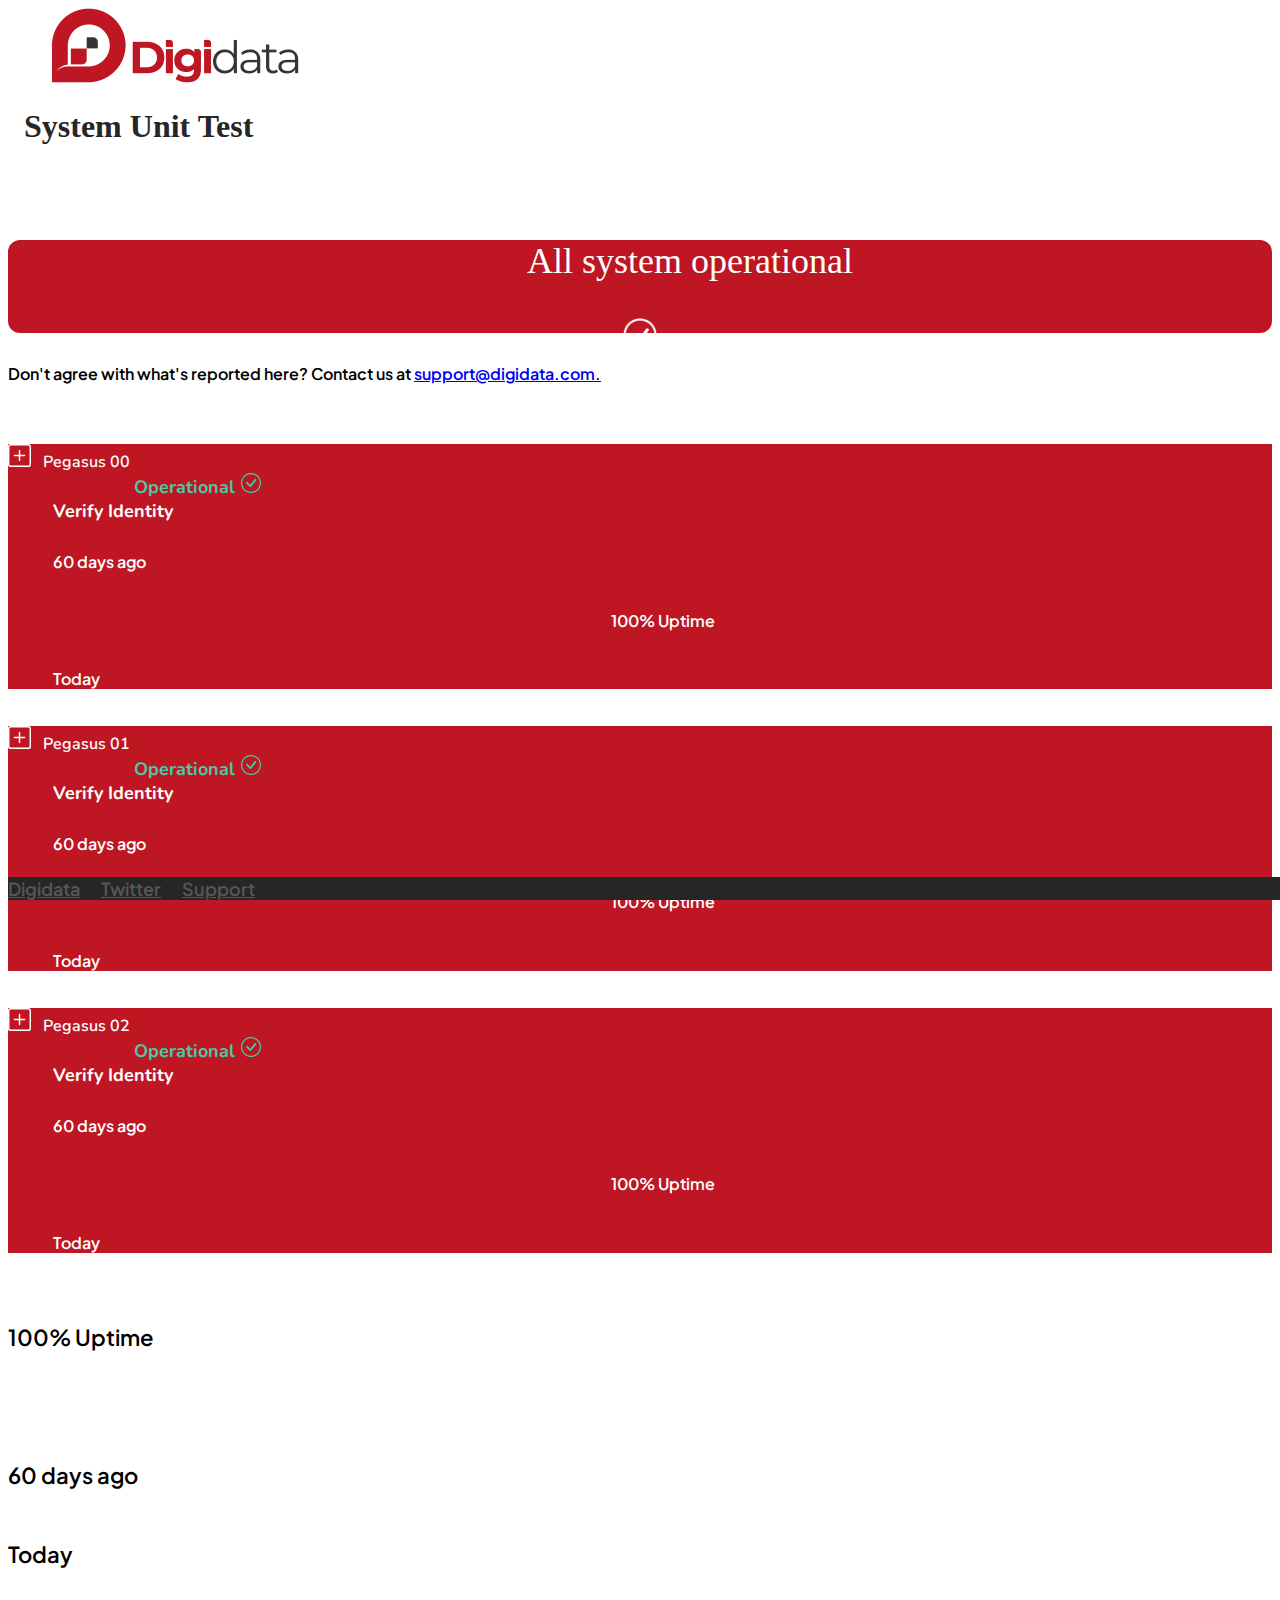
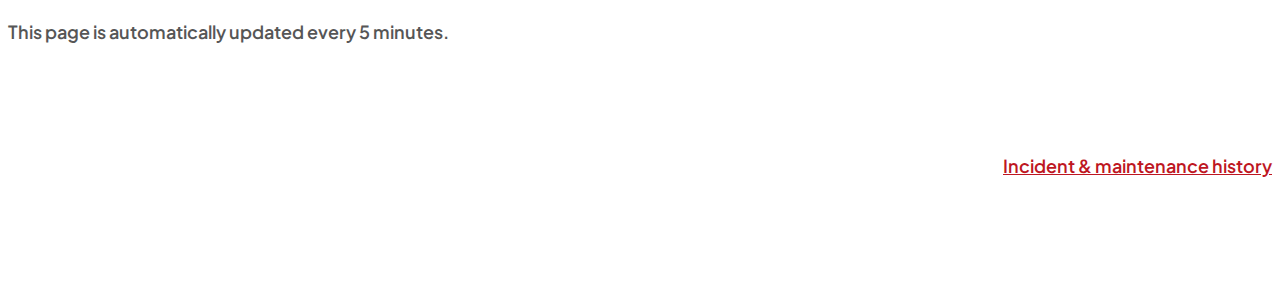
==== commit 1cc20308: "9 oktober 2022 10:10" ====
--- a/index1.html
+++ b/index1.html
@@ -64,23 +64,23 @@
                     <!-- <p style="color: white; font-size: 25px;">All systems operational unit test</p>
                     <img class="check_icn" src="icon/check_icn.png" alt=""> -->
                     <div class="row margin-text-judul">
-                      <div class="col-md-2 col-1" ></div>
-                      <div class="col-md-8 col-9"><p>All system operational</p></div>
-                      <div class="col-md-2 col-2" ><img src="icon/check_icn.png" alt=""></div>
+                      <!-- <div class="col-md-2 col-1" ></div> -->
+                      <div class="col-md-8 col-9 all-margin-left"><p>All system operational</p></div>
+                      <div class="col-md-2 col-2 "><img class="img-all" src="icon/check_icn.png" alt=""></div>
                     </div>
                   </div>
                 </div>
               </div>
               <div class="col-md-2"></div>
             </div>
-            <p class="text-contact-info text-size" style="margin-top: 30px; font-family: 'Plus Jakarta Sans', sans-serif; font-weight: 600; font-size: 16px; color: #000;">
+            <p class="text-contact-info">
               <!-- Digidata is the Cloud Native Identity and Access Management solution. -->
                Don't agree with what's reported here? Contact us at <a href="#">support@digidata.com.</a></p>
           <!-- End Cards 1 -->
         </div>
 
           <!-- Cards 2 -->
-          <div class="container" style="margin-top: 90px;">
+          <div class="container margin-top-pegasus">
             <div class="row">
               <div class="col-md-1"></div>
 
@@ -1010,8 +1010,8 @@
                   </div>
 
                   <div class="row top">
-                      <div class="col-md-2 col-4"><h6 class="card-title  text-range-footer " >60 days ago</h6></div>
-                      <div class="col-md-8 col-6 text-range-footer"></div>
+                      <div class="col-md-4 col-4"><h6 class="card-title  text-range-footer" >60 days ago</h6></div>
+                      <div class="col-md-6 col-6 text-range-footer"></div>
                       <div class="col-md-2 col-2 text-range-footer" ><h6 class="card-title text-end text-range-footer" >Today</h6></div>
                   </div>
 
@@ -1034,14 +1034,14 @@
 
     <div class="margin-top-footer">
       <footer>
-        <div class="p-3">
+        <div class="p-3" style="background-color: #262626;">
           <div class="container">
-              <a style="color: #fff; text-decoration: none; padding-left: 120px;" href="">Digidata</a>&emsp;
-              <a style="color: #fff; text-decoration: none;" href="">Twitter</a>&emsp;
-              <a style="color: #fff; text-decoration: none;" href="#">Support</a>
+            <a class="text-footer" href="">Digidata</a>&emsp;
+            <a class="text-footer" href="">Twitter</a>&emsp;
+            <a class="text-footer" href="#">Support</a>
           </div>
         </div>
-      </footer> 
+      </footer>
     </div>
       
     
--- a/style.css
+++ b/style.css
@@ -17,14 +17,16 @@
     color : #fff;
     font-family: 'Nunito', sans-serif;
     font-size: 18px;
+    margin-top:15px;
     font-style: normal;
     font-weight: 700;
 }
 
 .icon-size{
-    width: 14px;
-    margin-right: 12px;
-}
+    width: 10px;
+    margin-right: 8px;
+}
+
 
 .nav-tabs { 
     --bs-nav-tabs-link-active-border-color: #b30000 ;
@@ -32,18 +34,23 @@
     
  }
 
- /* button { */
-    /* border-radius: 20px; */
-    /* border-top-left-radius: 20px; */
-    /* border-top-right-radius: 20px; */
-    /* border-bottom-right-radius: 20px; */
-    /* border-bottom-left-radius: 20px; */
-/* } */
+/* button {
+    border-radius: 20px;
+    border-top-left-radius: 20px;
+    border-top-right-radius: 20px;
+    border-bottom-right-radius: 20px;
+    border-bottom-left-radius: 20px;
+} */
 
 .icon-size-next{
-    width: 14px;
+    width: 10px;
+    height: 8px;
     margin-left: 12px;
 }
+
+
+
+
 
 
 
@@ -59,13 +66,13 @@
 
 
 
-.text-paggination{
+/* .text-paggination{
     font-style: normal;
     font-weight: 600;
     font-size: 22px;
     color: #000;
     font-family: 'Plus Jakarta Sans', sans-serif;
-}
+} */
 
 .bs-example{
     margin: 100px;
@@ -77,15 +84,20 @@
 }
 
 .text-footer{
-    color: #000;
+    color: #565656;
     font-weight: 600;
-    font-size: 18px;
+    font-size: 12px;
     font-style: normal; 
     font-family: 'Plus Jakarta Sans', sans-serif;
 }
 
-.text-size{
-    margin-top: 50px;
+
+
+
+
+
+.margin-top-pegasus{
+    margin-top: 60px;
 }
 
 .text-range-footer-link{
@@ -112,6 +124,21 @@
     /* Black */
 
     color: #262626;
+    margin-left: 16px;
+}
+
+.all-margin-left{
+    margin-left:20px
+    /* margin-left:130px */
+}
+
+.img-margin-right{
+    margin-right:px;
+}
+
+.img-all{
+    width:27px;
+    /* height : 14.08px; */
 }
 
 .check_icn{
@@ -189,12 +216,12 @@
 }
 
 .text-contact-info{
-    font-family: 'Plus Jakarta Sans', sans-serif;
-    text-align: center; 
+    margin-top: 30px; 
+    font-family: 'Plus Jakarta Sans', sans-serif; 
+    font-weight: 600; 
     font-size: 16px; 
-    color: #565656; 
-    font-weight: 500;
-    margin-top: 10px;
+    color: #000;
+    
 }
 
 
@@ -356,7 +383,8 @@
 
 .color-white{
     color: #fff;
-    font-size: 22px;
+    /* font-size: 22px; */
+    font-size: 10px;
     font-style: normal;
     font-family: 'Plus Jakarta Sans', sans-serif;
     font-weight: 600;
@@ -366,7 +394,8 @@
     /* color: #888; */
     font-weight: 700;
     font-family: 'Plus Jakarta Sans', sans-serif;
-    font-size: 20px;
+    /* font-size: 20px; */
+    font-size: 10px;
     font-style: normal;
     color: #262626;
 }
@@ -432,9 +461,9 @@
 
     .logo-company{
         /* position: absolute; */
-        /* width: 247.8px; */
-        height: 50px;
-        margin-left: 0px;
+        width: 90px;
+        /* height: 74.76px; */
+        margin-left: 16px;
         top: 24px;
     }
 
@@ -471,20 +500,13 @@
       .text-renge{
         font-family: 'Plus Jakarta Sans', sans-serif;
         color: #fff;
-        font-size: 14px;
+        font-size: 13px;
         font-style: normal;
         font-weight: 600;
         margin-top : 10px;
     }
 
-    .text-range-footer{
-        color: #000;
-        font-weight: 600;
-        color: #000; 
-        font-size: 14px;
-        font-style: normal; 
-        font-family: 'Plus Jakarta Sans', sans-serif;
-    }
+   
 
     footer {
         /* position:absolute;    */
@@ -502,12 +524,29 @@
      .margin-top-footer{
         margin-top: 25%;
      }
-
-    
-      
-
-    
-
+     
+    
+
+     .text-range-footer{
+        color: #000;
+        font-weight: 600;
+        color: #000; 
+        font-size: 13px;
+        font-style: normal; 
+        font-family: 'Plus Jakarta Sans', sans-serif;
+    }
+
+    .top-tabel{
+        margin-top: 42px;
+    }
+
+    .top-result{
+        margin-top: 36px;
+    }
+
+    .bottom-footer{
+        margin-bottom: 100px;
+    }
 
 /* Dekstop Vertion */
 /* @media (min-width: 300px) { 
@@ -561,8 +600,8 @@
 
     .logo-company{
         /* position: absolute; */
-        /* width: 247.8px; */
-        height: 74.76px;
+        width: 247.8px;
+        /* height: 74.76px; */
         margin-left: 43.01px;
         top: 24px;
     }
@@ -580,14 +619,6 @@
         margin-top : 10px;
     }
 
-    .text-range-footer{
-        color: #000;
-        font-weight: 600;
-        color: #000; 
-        font-size: 17.205px;
-        font-style: normal; 
-        font-family: 'Plus Jakarta Sans', sans-serif;
-    }
 
     .text-end- {
         text-align: right!important;
@@ -609,6 +640,79 @@
      .margin-top-footer{
         margin-top: 10%;
      }
+
+     .menu-tabel{
+        font-size: 3px;
+     }
+
+     .color-text-menu-tab{
+        /* color: #888; */
+        font-weight: 700;
+        font-family: 'Plus Jakarta Sans', sans-serif;
+        font-size: 20px;
+        /* font-size: 10px; */
+        font-style: normal;
+        color: #262626;
+    }
+
+    .color-white{
+        color: #fff;
+        font-size: 22px;
+        /* font-size: 10p; */
+        font-style: normal;
+        font-family: 'Plus Jakarta Sans', sans-serif;
+        font-weight: 600;
+    }
+
+    .text-range-footer{
+        color: #000;
+        font-weight: 600;
+        color: #000; 
+        font-size: 22px;
+        font-style: normal; 
+        font-family: 'Plus Jakarta Sans', sans-serif;
+    }
+    
+    .icon-size{
+        width: 16px;
+        margin-right: 14px;
+    }
+
+    .icon-size-next{
+        width: 16px;
+        height: 14px;
+        margin-left: 12px;
+    }
+
+    .top-tabel{
+        margin-top: 144px;
+    }
+
+    .text-footer{
+        color: #565656;
+        font-weight: 600;
+        font-size: 18px;
+        font-style: normal; 
+        font-family: 'Plus Jakarta Sans', sans-serif;
+    }
+
+    .top-result{
+        margin-top: 52px;
+    }
+
+    .bottom-footer{
+        margin-bottom: 140px;
+    }
+
+    .img-all{
+        width:33.84px;
+        /* height : 14.08px; */
+    }
+
+    .all-margin-left{
+        /* margin-left:20px */
+        margin-left:60px;
+    }
     
 }
 
@@ -641,8 +745,8 @@
 
     .logo-company{
         /* position: absolute; */
-        /* width: 247.8px; */
-        height: 74.76px;
+        width: 247.8px;
+        /* height: 74.76px; */
         margin-left: 43.01px;
         top: 24px;
     }
@@ -660,14 +764,7 @@
         margin-top : 10px;
     }
 
-    .text-range-footer{
-        color: #000;
-        font-weight: 600;
-        color: #000; 
-        font-size: 17.205px;
-        font-style: normal; 
-        font-family: 'Plus Jakarta Sans', sans-serif;
-    }
+   
 
     .text-end- {
         text-align: right!important;
@@ -689,7 +786,75 @@
      .margin-top-footer{
         margin-top: 10%;
      }
-    
+     
+     .color-text-menu-tab{
+        /* color: #888; */
+        font-weight: 700;
+        font-family: 'Plus Jakarta Sans', sans-serif;
+        font-size: 20px;
+        /* font-size: 10px; */
+        font-style: normal;
+        color: #262626;
+    }
+
+    .color-white{
+        color: #fff;
+        font-size: 22px;
+        /* font-size: 10p; */
+        font-style: normal;
+        font-family: 'Plus Jakarta Sans', sans-serif;
+        font-weight: 600;
+    }
+
+    .text-range-footer{
+        color: #000;
+        font-weight: 600;
+        color: #000; 
+        font-size: 22px;
+        font-style: normal; 
+        font-family: 'Plus Jakarta Sans', sans-serif;
+    }
+
+    .icon-size{
+        width: 16px;
+        margin-right: 14px;
+    }
+
+    .icon-size-next{
+        width: 16px;
+        height: 14px;
+        margin-left: 12px;
+    }
+
+    .top-tabel{
+        margin-top: 144px;
+    }
+
+    .text-footer{
+        color: #565656;
+        font-weight: 600;
+        font-size: 18px;
+        font-style: normal; 
+        font-family: 'Plus Jakarta Sans', sans-serif;
+    }
+
+    .top-result{
+        margin-top: 52px;
+    }
+    
+    .bottom-footer{
+        margin-bottom: 140px;
+    }
+
+    .img-all{
+        width:33.84px;
+        /* height : 14.08px; */
+    }
+
+    .all-margin-left{
+        /* margin-left:20px */
+        margin-left:90px;
+    }
 }
 
 /* Dekstop Vertion */
@@ -720,8 +885,8 @@
 
     .logo-company{
         /* position: absolute; */
-        /* width: 247.8px; */
-        height: 74.76px;
+        width: 247.8px;
+        /* height: 74.76px; */
         margin-left: 43.01px;
         top: 24px;
     }
@@ -739,15 +904,7 @@
         margin-top : 10px;
     }
 
-    .text-range-footer{
-        color: #000;
-        font-weight: 600;
-        color: #000; 
-        font-size: 17.205px;
-        font-style: normal; 
-        font-family: 'Plus Jakarta Sans', sans-serif;
-    }
-
+ 
     .text-end- {
         text-align: right!important;
     }
@@ -768,6 +925,75 @@
      .margin-top-footer{
         margin-top: 10%;
      }
+
+     .color-text-menu-tab{
+        /* color: #888; */
+        font-weight: 700;
+        font-family: 'Plus Jakarta Sans', sans-serif;
+        font-size: 20px;
+        /* font-size: 10px; */
+        font-style: normal;
+        color: #262626;
+    }
+
+    .color-white{
+        color: #fff;
+        font-size: 22px;
+        /* font-size: 10p; */
+        font-style: normal;
+        font-family: 'Plus Jakarta Sans', sans-serif;
+        font-weight: 600;
+    }
+
+    .text-range-footer{
+        color: #000;
+        font-weight: 600;
+        color: #000; 
+        font-size: 22px;
+        font-style: normal; 
+        font-family: 'Plus Jakarta Sans', sans-serif;
+    }
+
+    .icon-size{
+        width: 16px;
+        margin-right: 14px;
+    }
+
+    .icon-size-next{
+        width: 16px;
+        height: 14px;
+        margin-left: 12px;
+    }
+
+    .top-tabel{
+        margin-top: 144px;
+    }
+
+    .text-footer{
+        color: #565656;
+        font-weight: 600;
+        font-size: 18px;
+        font-style: normal; 
+        font-family: 'Plus Jakarta Sans', sans-serif;
+    }
+
+    .top-result{
+        margin-top: 52px;
+    }
+
+    .bottom-footer{
+        margin-bottom: 140px;
+    }
+
+    .img-all{
+        width:33.84px;
+        /* height : 14.08px; */
+    }
+
+    .all-margin-left{
+        /* margin-left:20px */
+        margin-left:100px
+    }
     
 }
 
@@ -798,8 +1024,8 @@
     
     .logo-company{
         /* position: absolute; */
-        /* width: 247.8px; */
-        height: 74.76px;
+        width: 247.8px;
+        /* height: 74.76px; */
         margin-left: 43.01px;
         top: 24px;
     }
@@ -821,7 +1047,7 @@
         color: #000;
         font-weight: 600;
         color: #000; 
-        font-size: 17.205px;
+        font-size: 10px;
         font-style: normal; 
         font-family: 'Plus Jakarta Sans', sans-serif;
     }
@@ -847,7 +1073,76 @@
      .margin-top-footer{
         margin-top: 10%;
      }
-}
-
-
-
+
+     .color-text-menu-tab{
+        /* color: #888; */
+        font-weight: 700;
+        font-family: 'Plus Jakarta Sans', sans-serif;
+        font-size: 20px;
+        /* font-size: 10px; */
+        font-style: normal;
+        color: #262626;
+    }
+
+    .color-white{
+        color: #fff;
+        font-size: 22px;
+        /* font-size: 10p; */
+        font-style: normal;
+        font-family: 'Plus Jakarta Sans', sans-serif;
+        font-weight: 600;
+    }
+
+    .text-range-footer{
+        color: #000;
+        font-weight: 600;
+        color: #000; 
+        font-size: 22px;
+        font-style: normal; 
+        font-family: 'Plus Jakarta Sans', sans-serif;
+    }
+
+    .icon-size{
+        width: 16px;
+        margin-right: 14px;
+    }
+
+    .icon-size-next{
+        width: 16px;
+        height: 14px;
+        margin-left: 12px;
+    }
+
+    .top-tabel{
+        margin-top: 144px;
+    }
+
+    .text-footer{
+    color: #565656;
+    font-weight: 600;
+    font-size: 18px;
+    font-style: normal; 
+    font-family: 'Plus Jakarta Sans', sans-serif;
+    }
+
+    .top-result{
+        margin-top: 52px;
+    }
+
+    .bottom-footer{
+        margin-bottom: 140px;
+    }
+
+    .img-all{
+        width:33.84px;
+        /* height : 14.08px; */
+    }
+
+    .all-margin-left{
+        /* margin-left:20px */
+        margin-left:130px
+    }
+}
+
+
+
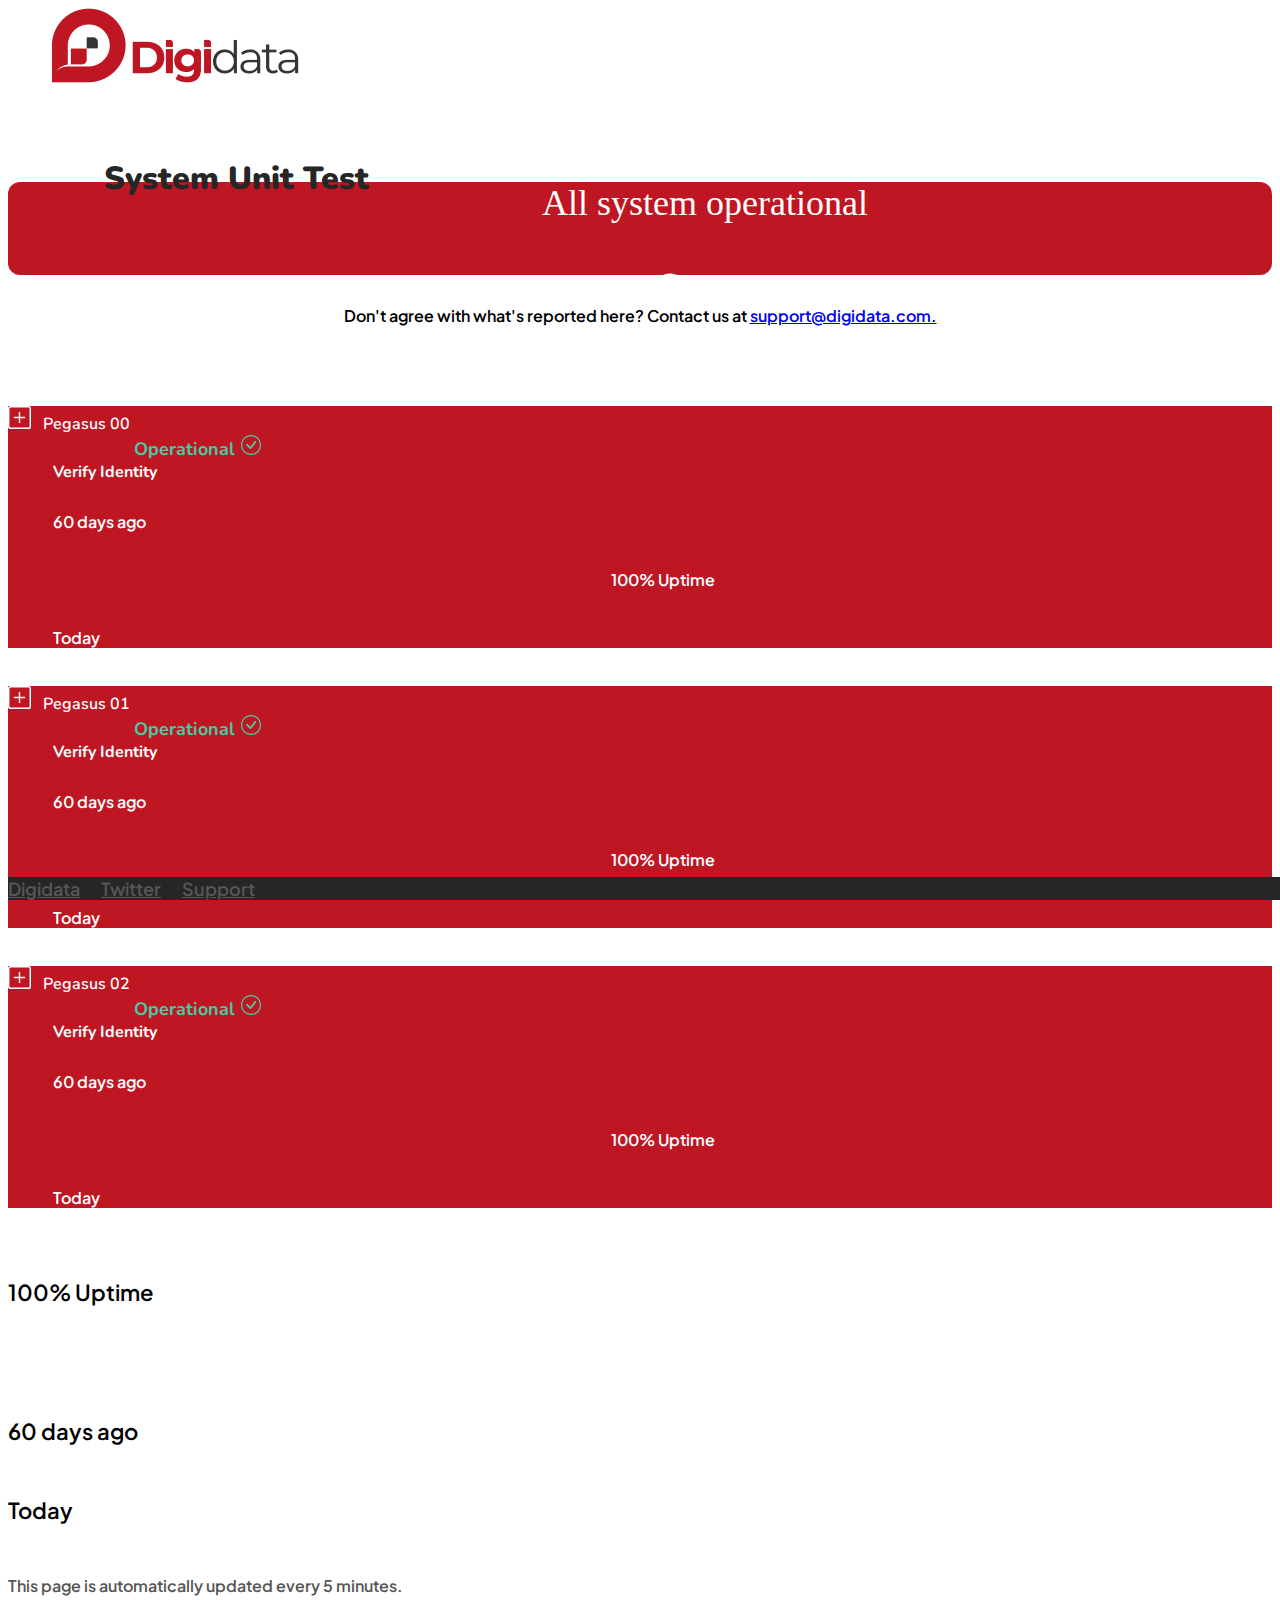
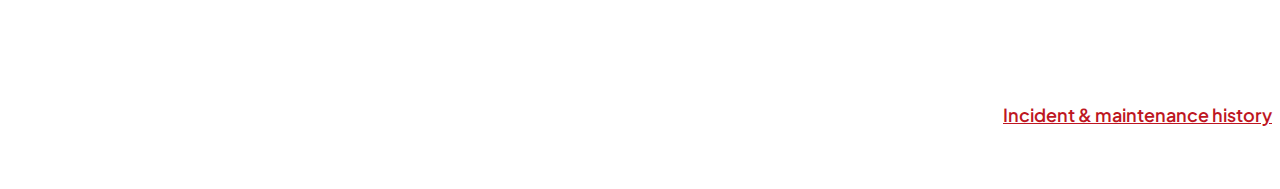
==== commit 2c3a0223: "selesai" ====
--- a/index1.html
+++ b/index1.html
@@ -46,7 +46,7 @@
     <div class="container mt-4 p-2" >
       <div class="container">
         <!-- <a class="navbar-brand">System Unit Test</a> -->
-        <h1 class="judul">System Unit Test</h1>
+        <h1 class="judul-">System Unit Test</h1>
         <!-- <p class="judul">System Unit Test</p> -->
         <!-- Navbar -->
           
@@ -56,38 +56,46 @@
         <div class="container top-all-judul">
           <!-- Cards 1 -->
             <div class="row">
-              <div class="col-md-2"></div>
-              <div class="col-md-8">
+              <div class="col-md-2 col-1"></div>
+              <div class="col-md-8 col-10">
                 <div class="card operational"   >
                   <div class="card-body" >
                      <!-- col-md-8 col-sm-8 col-lg-9  col-6 -->
                     <!-- <p style="color: white; font-size: 25px;">All systems operational unit test</p>
                     <img class="check_icn" src="icon/check_icn.png" alt=""> -->
-                    <div class="row margin-text-judul">
+                    <div class="row ">
                       <!-- <div class="col-md-2 col-1" ></div> -->
-                      <div class="col-md-8 col-9 all-margin-left"><p>All system operational</p></div>
+                      <div class="col-md-8 col-10 margin-text-judul"><p>All system operational</p></div>
                       <div class="col-md-2 col-2 "><img class="img-all" src="icon/check_icn.png" alt=""></div>
                     </div>
                   </div>
                 </div>
               </div>
-              <div class="col-md-2"></div>
+              <div class="col-md-2 col-1"></div>
             </div>
-            <p class="text-contact-info">
+            <!-- <p class="text-contact-info" > -->
+              <p class="text-contact-info" >
               <!-- Digidata is the Cloud Native Identity and Access Management solution. -->
                Don't agree with what's reported here? Contact us at <a href="#">support@digidata.com.</a></p>
+
+               
           <!-- End Cards 1 -->
         </div>
 
           <!-- Cards 2 -->
           <div class="container margin-top-pegasus">
+            <div class="row marg-top-this">
+              <div class="col-lg-1 col-md-1"></div>
+              <div class="col-lg-11 col-md-11" ><img class="this-top"  src="icon/warning.png" alt=""> This page is automatically updated every 5 minutes.</div>
+            </div>
             <div class="row">
               <div class="col-md-1"></div>
-
+                  
               <div class="col-md-10 col-12">
                 <div class="card card-grafik-api">
                   <div class="card-body">
                     <!-- <h6 class="card-title"> -->
+                      
                         <div class="row">
                             <div class="col-md-8 col-sm-8 col-lg-9  col-6">
                               <!-- <a class="btn icon-tambah" data-bs-toggle="collapse" href="#collapseExample" role="button" aria-expanded="false" aria-controls="collapseExample" >
@@ -112,7 +120,7 @@
                     <div class="collapse" id="collapseExample">
                           <div class="sub-left">
                               <label class="text-pegasus-sub">Verify Identity</label>
-                              <div class="col-md-12 col-12 scrollmenu" >
+                              <div class="col-md-12 col-12 scrollmenu">
                                 <br>
                                   <span type="button" data-bs-toggle="popover"  title="Pesan Unit Proses" data-bs-placement="bottom" data-bs-content="Content Penting" class="placeholder blog"></span>
                                   <span type="button" data-bs-toggle="popover"  title="Pesan Unit Proses" data-bs-placement="bottom" data-bs-content="Content Penting" class="placeholder blog"></span>
@@ -186,129 +194,11 @@
                                   <span type="button" data-bs-toggle="popover"  title="Pesan Unit Proses" data-bs-placement="bottom" data-bs-content="Content Penting" class="placeholder blog"></span>
                                   <span type="button" data-bs-toggle="popover"  title="Pesan Unit Proses" data-bs-placement="bottom" data-bs-content="Content Penting" class="placeholder blog"></span>
                                   <span type="button" data-bs-toggle="popover"  title="Pesan Unit Proses" data-bs-placement="bottom" data-bs-content="Content Penting" class="placeholder blog"></span>
-                                  <!-- <span type="button" data-bs-toggle="popover" data-bs-trigger="hover focus" title="Pesan Unit Proses" data-bs-placement="bottom" data-bs-content="Content Penting " class="placeholder" style="width: 9px; height: 35px; background-color: #48CBA5;"></span>
-                                  <span type="button" data-bs-toggle="popover" data-bs-trigger="hover focus" title="Pesan Unit Proses" data-bs-placement="bottom" data-bs-content="Content Penting " class="placeholder" style="width: 9px; height: 35px; background-color: #48CBA5;"></span>
-                                  <span type="button" data-bs-toggle="popover" data-bs-trigger="hover focus" title="Pesan Unit Proses" data-bs-placement="bottom" data-bs-content="Content Penting " class="placeholder" style="width: 9px; height: 35px; background-color: #48CBA5;"></span>
-                                  <span type="button" data-bs-toggle="popover" data-bs-trigger="hover focus" title="Pesan Unit Proses" data-bs-placement="bottom" data-bs-content="Content Penting " class="placeholder" style="width: 9px; height: 35px; background-color: #48CBA5;"></span>
-                                  <span type="button" data-bs-toggle="popover" data-bs-trigger="hover focus" title="Pesan Unit Proses" data-bs-placement="bottom" data-bs-content="Content Penting " class="placeholder" style="width: 9px; height: 35px; background-color: #48CBA5;"></span>
-                                  <span type="button" data-bs-toggle="popover" data-bs-trigger="hover focus" title="Pesan Unit Proses" data-bs-placement="bottom" data-bs-content="Content Penting " class="placeholder" style="width: 9px; height: 35px; background-color: #48CBA5;"></span>
-                                  <span type="button" data-bs-toggle="popover" data-bs-trigger="hover focus" title="Pesan Unit Proses" data-bs-placement="bottom" data-bs-content="Content Penting " class="placeholder" style="width: 9px; height: 35px; background-color: #48CBA5;"></span>
-                                  <span type="button" data-bs-toggle="popover" data-bs-trigger="hover focus" title="Pesan Unit Proses" data-bs-placement="bottom" data-bs-content="Content Penting " class="placeholder" style="width: 9px; height: 35px; background-color: #48CBA5;"></span>
-                                  <span type="button" data-bs-toggle="popover" data-bs-trigger="hover focus" title="Pesan Unit Proses" data-bs-placement="bottom" data-bs-content="Content Penting " class="placeholder" style="width: 9px; height: 35px; background-color: #48CBA5;"></span>
-                                  <span type="button" data-bs-toggle="popover" data-bs-trigger="hover focus" title="Pesan Unit Proses" data-bs-placement="bottom" data-bs-content="Content Penting " class="placeholder" style="width: 9px; height: 35px; background-color: #48CBA5;"></span>
-                                  <span type="button" data-bs-toggle="popover" data-bs-trigger="hover focus" title="Pesan Unit Proses" data-bs-placement="bottom" data-bs-content="Content Penting " class="placeholder" style="width: 9px; height: 35px; background-color: #48CBA5;"></span>
-                                  <span type="button" data-bs-toggle="popover" data-bs-trigger="hover focus" title="Pesan Unit Proses" data-bs-placement="bottom" data-bs-content="Content Penting " class="placeholder" style="width: 9px; height: 35px; background-color: #48CBA5;"></span>
-                                  <span type="button" data-bs-toggle="popover" data-bs-trigger="hover focus" title="Pesan Unit Proses" data-bs-placement="bottom" data-bs-content="Content Penting " class="placeholder" style="width: 9px; height: 35px; background-color: #48CBA5;"></span>
-                                  <span type="button" data-bs-toggle="popover" data-bs-trigger="hover focus" title="Pesan Unit Proses" data-bs-placement="bottom" data-bs-content="Content Penting " class="placeholder" style="width: 9px; height: 35px; background-color: #48CBA5;"></span>
-                                  <span type="button" data-bs-toggle="popover" data-bs-trigger="hover focus" title="Pesan Unit Proses" data-bs-placement="bottom" data-bs-content="Content Penting " class="placeholder" style="width: 9px; height: 35px; background-color: #48CBA5;"></span>
-                                  <span type="button" data-bs-toggle="popover" data-bs-trigger="hover focus" title="Pesan Unit Proses" data-bs-placement="bottom" data-bs-content="Content Penting " class="placeholder" style="width: 9px; height: 35px; background-color: #48CBA5;"></span>
-                                  <span type="button" data-bs-toggle="popover" data-bs-trigger="hover focus" title="Pesan Unit Proses" data-bs-placement="bottom" data-bs-content="Content Penting " class="placeholder" style="width: 9px; height: 35px; background-color: #48CBA5;"></span>
-                                  <span type="button" data-bs-toggle="popover" data-bs-trigger="hover focus" title="Pesan Unit Proses" data-bs-placement="bottom" data-bs-content="Content Penting " class="placeholder" style="width: 9px; height: 35px; background-color: #48CBA5;"></span>
-                                  <span type="button" data-bs-toggle="popover" data-bs-trigger="hover focus" title="Pesan Unit Proses" data-bs-placement="bottom" data-bs-content="Content Penting " class="placeholder" style="width: 9px; height: 35px; background-color: #48CBA5;"></span>
-                                  <span type="button" data-bs-toggle="popover" data-bs-trigger="hover focus" title="Pesan Unit Proses" data-bs-placement="bottom" data-bs-content="Content Penting " class="placeholder" style="width: 9px; height: 35px; background-color: #48CBA5;"></span>
-                                  <span type="button" data-bs-toggle="popover" data-bs-trigger="hover focus" title="Pesan Unit Proses" data-bs-placement="bottom" data-bs-content="Content Penting " class="placeholder" style="width: 9px; height: 35px; background-color: #48CBA5;"></span>
-                                  <span type="button" data-bs-toggle="popover" data-bs-trigger="hover focus" title="Pesan Unit Proses" data-bs-placement="bottom" data-bs-content="Content Penting " class="placeholder" style="width: 9px; height: 35px; background-color: #48CBA5;"></span>
-                                  <span type="button" data-bs-toggle="popover" data-bs-trigger="hover focus" title="Pesan Unit Proses" data-bs-placement="bottom" data-bs-content="Content Penting " class="placeholder" style="width: 9px; height: 35px; background-color: #48CBA5;"></span>
-                                  <span type="button" data-bs-toggle="popover" data-bs-trigger="hover focus" title="Pesan Unit Proses" data-bs-placement="bottom" data-bs-content="Content Penting " class="placeholder" style="width: 9px; height: 35px; background-color: #48CBA5;"></span>
-                                  <span type="button" data-bs-toggle="popover" data-bs-trigger="hover focus" title="Pesan Unit Proses" data-bs-placement="bottom" data-bs-content="Content Penting " class="placeholder" style="width: 9px; height: 35px; background-color: #48CBA5;"></span>
-                                  <span type="button" data-bs-toggle="popover" data-bs-trigger="hover focus" title="Pesan Unit Proses" data-bs-placement="bottom" data-bs-content="Content Penting " class="placeholder" style="width: 9px; height: 35px; background-color: #48CBA5;"></span>
-                                  <span type="button" data-bs-toggle="popover" data-bs-trigger="hover focus" title="Pesan Unit Proses" data-bs-placement="bottom" data-bs-content="Content Penting " class="placeholder" style="width: 9px; height: 35px; background-color: #48CBA5;"></span>
-                                  <span type="button" data-bs-toggle="popover" data-bs-trigger="hover focus" title="Pesan Unit Proses" data-bs-placement="bottom" data-bs-content="Content Penting " class="placeholder" style="width: 9px; height: 35px; background-color: #48CBA5;"></span>
-                                  <span type="button" data-bs-toggle="popover" data-bs-trigger="hover focus" title="Pesan Unit Proses" data-bs-placement="bottom" data-bs-content="Content Penting " class="placeholder" style="width: 9px; height: 35px; background-color: #48CBA5;"></span>
-                                  <span type="button" data-bs-toggle="popover" data-bs-trigger="hover focus" title="Pesan Unit Proses" data-bs-placement="bottom" data-bs-content="Content Penting " class="placeholder" style="width: 9px; height: 35px; background-color: #48CBA5;"></span>
-                                  <span type="button" data-bs-toggle="popover" data-bs-trigger="hover focus" title="Pesan Unit Proses" data-bs-placement="bottom" data-bs-content="Content Penting " class="placeholder" style="width: 9px; height: 35px; background-color: #48CBA5;"></span>
-                                  <span type="button" data-bs-toggle="popover" data-bs-trigger="hover focus" title="Pesan Unit Proses" data-bs-placement="bottom" data-bs-content="Content Penting " class="placeholder" style="width: 9px; height: 35px; background-color: #48CBA5;"></span>
-                                  <span type="button" data-bs-toggle="popover" data-bs-trigger="hover focus" title="Pesan Unit Proses" data-bs-placement="bottom" data-bs-content="Content Penting " class="placeholder" style="width: 9px; height: 35px; background-color: #48CBA5;"></span>
-                                  <span type="button" data-bs-toggle="popover" data-bs-trigger="hover focus" title="Pesan Unit Proses" data-bs-placement="bottom" data-bs-content="Content Penting " class="placeholder" style="width: 9px; height: 35px; background-color: #48CBA5;"></span>
-                                  <span type="button" data-bs-toggle="popover" data-bs-trigger="hover focus" title="Pesan Unit Proses" data-bs-placement="bottom" data-bs-content="Content Penting " class="placeholder" style="width: 9px; height: 35px; background-color: #48CBA5;"></span>
-                                  <span type="button" data-bs-toggle="popover" data-bs-trigger="hover focus" title="Pesan Unit Proses" data-bs-placement="bottom" data-bs-content="Content Penting " class="placeholder" style="width: 9px; height: 35px; background-color: #48CBA5;"></span>
-                                  <span type="button" data-bs-toggle="popover" data-bs-trigger="hover focus" title="Pesan Unit Proses" data-bs-placement="bottom" data-bs-content="Content Penting " class="placeholder" style="width: 9px; height: 35px; background-color: #48CBA5;"></span>
-                                  <span type="button" data-bs-toggle="popover" data-bs-trigger="hover focus" title="Pesan Unit Proses" data-bs-placement="bottom" data-bs-content="Content Penting " class="placeholder" style="width: 9px; height: 35px; background-color: #48CBA5;"></span>
-                                  <span type="button" data-bs-toggle="popover" data-bs-trigger="hover focus" title="Pesan Unit Proses" data-bs-placement="bottom" data-bs-content="Content Penting " class="placeholder" style="width: 9px; height: 35px; background-color: #48CBA5;"></span>
-                                  <span type="button" data-bs-toggle="popover" data-bs-trigger="hover focus" title="Pesan Unit Proses" data-bs-placement="bottom" data-bs-content="Content Penting " class="placeholder" style="width: 9px; height: 35px; background-color: #48CBA5;"></span>
-                                  <span type="button" data-bs-toggle="popover" data-bs-trigger="hover focus" title="Pesan Unit Proses" data-bs-placement="bottom" data-bs-content="Content Penting " class="placeholder" style="width: 9px; height: 35px; background-color: #48CBA5;"></span>
-                                  <span type="button" data-bs-toggle="popover" data-bs-trigger="hover focus" title="Pesan Unit Proses" data-bs-placement="bottom" data-bs-content="Content Penting " class="placeholder" style="width: 9px; height: 35px; background-color: #48CBA5;"></span>
-                                  <span type="button" data-bs-toggle="popover" data-bs-trigger="hover focus" title="Pesan Unit Proses" data-bs-placement="bottom" data-bs-content="Content Penting " class="placeholder" style="width: 9px; height: 35px; background-color: #48CBA5;"></span>
-                                  <span type="button" data-bs-toggle="popover" data-bs-trigger="hover focus" title="Pesan Unit Proses" data-bs-placement="bottom" data-bs-content="Content Penting " class="placeholder" style="width: 9px; height: 35px; background-color: #48CBA5;"></span>
-                                  <span type="button" data-bs-toggle="popover" data-bs-trigger="hover focus" title="Pesan Unit Proses" data-bs-placement="bottom" data-bs-content="Content Penting " class="placeholder" style="width: 9px; height: 35px; background-color: #48CBA5;"></span>
-                                  <span type="button" data-bs-toggle="popover" data-bs-trigger="hover focus" title="Pesan Unit Proses" data-bs-placement="bottom" data-bs-content="Content Penting " class="placeholder" style="width: 9px; height: 35px; background-color: #48CBA5;"></span>
-                                  <span type="button" data-bs-toggle="popover" data-bs-trigger="hover focus" title="Pesan Unit Proses" data-bs-placement="bottom" data-bs-content="Content Penting " class="placeholder" style="width: 9px; height: 35px; background-color: #48CBA5;"></span>
-                                  <span type="button" data-bs-toggle="popover" data-bs-trigger="hover focus" title="Pesan Unit Proses" data-bs-placement="bottom" data-bs-content="Content Penting " class="placeholder" style="width: 9px; height: 35px; background-color: #48CBA5;"></span>
-                                  <span type="button" data-bs-toggle="popover" data-bs-trigger="hover focus" title="Pesan Unit Proses" data-bs-placement="bottom" data-bs-content="Content Penting " class="placeholder" style="width: 9px; height: 35px; background-color: #48CBA5;"></span>
-                                  <span type="button" data-bs-toggle="popover" data-bs-trigger="hover focus" title="Pesan Unit Proses" data-bs-placement="bottom" data-bs-content="Content Penting " class="placeholder" style="width: 9px; height: 35px; background-color: #48CBA5;"></span>
-                                  <span type="button" data-bs-toggle="popover" data-bs-trigger="hover focus" title="Pesan Unit Proses" data-bs-placement="bottom" data-bs-content="Content Penting " class="placeholder" style="width: 9px; height: 35px; background-color: #48CBA5;"></span>
-                                  <span type="button" data-bs-toggle="popover" data-bs-trigger="hover focus" title="Pesan Unit Proses" data-bs-placement="bottom" data-bs-content="Content Penting " class="placeholder" style="width: 9px; height: 35px; background-color: #48CBA5;"></span>
-                                  <span type="button" data-bs-toggle="popover" data-bs-trigger="hover focus" title="Pesan Unit Proses" data-bs-placement="bottom" data-bs-content="Content Penting " class="placeholder" style="width: 9px; height: 35px; background-color: #48CBA5;"></span>
-                                  <span type="button" data-bs-toggle="popover" data-bs-trigger="hover focus" title="Pesan Unit Proses" data-bs-placement="bottom" data-bs-content="Content Penting " class="placeholder" style="width: 9px; height: 35px; background-color: #48CBA5;"></span>
-                                  <span type="button" data-bs-toggle="popover" data-bs-trigger="hover focus" title="Pesan Unit Proses" data-bs-placement="bottom" data-bs-content="Content Penting " class="placeholder" style="width: 9px; height: 35px; background-color: #48CBA5;"></span>
-                                  <span type="button" data-bs-toggle="popover" data-bs-trigger="hover focus" title="Pesan Unit Proses" data-bs-placement="bottom" data-bs-content="Content Penting " class="placeholder" style="width: 9px; height: 35px; background-color: #48CBA5;"></span>
-                                  <span type="button" data-bs-toggle="popover" data-bs-trigger="hover focus" title="Pesan Unit Proses" data-bs-placement="bottom" data-bs-content="Content Penting " class="placeholder" style="width: 9px; height: 35px; background-color: #48CBA5;"></span>
-                                  <span type="button" data-bs-toggle="popover" data-bs-trigger="hover focus" title="Pesan Unit Proses" data-bs-placement="bottom" data-bs-content="Content Penting " class="placeholder" style="width: 9px; height: 35px; background-color: #48CBA5;"></span>
-                                  <span type="button" data-bs-toggle="popover" data-bs-trigger="hover focus" title="Pesan Unit Proses" data-bs-placement="bottom" data-bs-content="Content Penting " class="placeholder" style="width: 9px; height: 35px; background-color: #48CBA5;"></span>
-                                  <span type="button" data-bs-toggle="popover" data-bs-trigger="hover focus" title="Pesan Unit Proses" data-bs-placement="bottom" data-bs-content="Content Penting " class="placeholder" style="width: 9px; height: 35px; background-color: #48CBA5;"></span> -->
-                                  <!-- <span type="button" data-bs-toggle="tooltip" data-bs-placement="top" title="COBA BEDE" class="placeholder" style="width: 9px; height: 35px; background-color: #48CBA5;"></span>
-                                  <span type="button" data-bs-toggle="tooltip" data-bs-placement="top" title="COBA BEDE" class="placeholder" style="width: 9px; height: 35px; background-color: #48CBA5;"></span>
-                                  <span type="button" data-bs-toggle="tooltip" data-bs-placement="top" title="COBA BEDE" class="placeholder" style="width: 9px; height: 35px; background-color: #48CBA5;"></span>
-                                  <span type="button" data-bs-toggle="tooltip" data-bs-placement="top" title="COBA BEDE" class="placeholder" style="width: 9px; height: 35px; background-color: #48CBA5;"></span>
-                                  <span type="button" data-bs-toggle="tooltip" data-bs-placement="top" title="COBA BEDE" class="placeholder" style="width: 9px; height: 35px; background-color: #48CBA5;"></span>
-                                  <span type="button" data-bs-toggle="tooltip" data-bs-placement="top" title="COBA BEDE" class="placeholder" style="width: 9px; height: 35px; background-color: #48CBA5;"></span>
-                                  <span type="button" data-bs-toggle="tooltip" data-bs-placement="top" title="COBA BEDE" class="placeholder" style="width: 9px; height: 35px; background-color: #48CBA5;"></span>
-                                  <span type="button" data-bs-toggle="tooltip" data-bs-placement="top" title="COBA BEDE" class="placeholder" style="width: 9px; height: 35px; background-color: #48CBA5;"></span>
-                                  <span type="button" data-bs-toggle="tooltip" data-bs-placement="top" title="COBA BEDE" class="placeholder" style="width: 9px; height: 35px; background-color: #48CBA5;"></span>
-                                  <span type="button" data-bs-toggle="tooltip" data-bs-placement="top" title="COBA BEDE" class="placeholder" style="width: 9px; height: 35px; background-color: #48CBA5;"></span>
-                                  <span type="button" data-bs-toggle="tooltip" data-bs-placement="top" title="COBA BEDE" class="placeholder" style="width: 9px; height: 35px; background-color: #48CBA5;"></span>
-                                  <span type="button" data-bs-toggle="tooltip" data-bs-placement="top" title="COBA BEDE" class="placeholder" style="width: 9px; height: 35px; background-color: #48CBA5;"></span>
-                                  <span type="button" data-bs-toggle="tooltip" data-bs-placement="top" title="COBA BEDE" class="placeholder" style="width: 9px; height: 35px; background-color: #48CBA5;"></span>
-                                  <span type="button" data-bs-toggle="tooltip" data-bs-placement="top" title="COBA BEDE" class="placeholder" style="width: 9px; height: 35px; background-color: #48CBA5;"></span>
-                                  <span type="button" data-bs-toggle="tooltip" data-bs-placement="top" title="COBA BEDE" class="placeholder" style="width: 9px; height: 35px; background-color: #48CBA5;"></span>
-                                  <span type="button" data-bs-toggle="tooltip" data-bs-placement="top" title="COBA BEDE" class="placeholder" style="width: 9px; height: 35px; background-color: #48CBA5;"></span>
-                                  <span type="button" data-bs-toggle="tooltip" data-bs-placement="top" title="COBA BEDE" class="placeholder" style="width: 9px; height: 35px; background-color: #48CBA5;"></span>
-                                  <span type="button" data-bs-toggle="tooltip" data-bs-placement="top" title="COBA BEDE" class="placeholder" style="width: 9px; height: 35px; background-color: #48CBA5;"></span>
-                                  <span type="button" data-bs-toggle="tooltip" data-bs-placement="top" title="COBA BEDE" class="placeholder" style="width: 9px; height: 35px; background-color: #48CBA5;"></span>
-                                  <span type="button" data-bs-toggle="tooltip" data-bs-placement="top" title="COBA BEDE" class="placeholder" style="width: 9px; height: 35px; background-color: #48CBA5;"></span>
-                                  <span type="button" data-bs-toggle="tooltip" data-bs-placement="top" title="COBA BEDE" class="placeholder" style="width: 9px; height: 35px; background-color: #48CBA5;"></span>
-                                  <span type="button" data-bs-toggle="tooltip" data-bs-placement="top" title="COBA BEDE" class="placeholder" style="width: 9px; height: 35px; background-color: #48CBA5;"></span>
-                                  <span type="button" data-bs-toggle="tooltip" data-bs-placement="top" title="COBA BEDE" class="placeholder" style="width: 9px; height: 35px; background-color: #48CBA5;"></span>
-                                  <span type="button" data-bs-toggle="tooltip" data-bs-placement="top" title="COBA BEDE" class="placeholder" style="width: 9px; height: 35px; background-color: #48CBA5;"></span>
-                                  <span type="button" data-bs-toggle="tooltip" data-bs-placement="top" title="COBA BEDE" class="placeholder" style="width: 9px; height: 35px; background-color: #48CBA5;"></span>
-                                  <span type="button" data-bs-toggle="tooltip" data-bs-placement="top" title="COBA BEDE" class="placeholder" style="width: 9px; height: 35px; background-color: #48CBA5;"></span>
-                                  <span type="button" data-bs-toggle="tooltip" data-bs-placement="top" title="COBA BEDE" class="placeholder" style="width: 9px; height: 35px; background-color: #48CBA5;"></span>
-                                  <span type="button" data-bs-toggle="tooltip" data-bs-placement="top" title="COBA BEDE" class="placeholder" style="width: 9px; height: 35px; background-color: #48CBA5;"></span>
-                                  <span type="button" data-bs-toggle="tooltip" data-bs-placement="top" title="COBA BEDE" class="placeholder" style="width: 9px; height: 35px; background-color: #48CBA5;"></span>
-                                  <span type="button" data-bs-toggle="tooltip" data-bs-placement="top" title="COBA BEDE" class="placeholder" style="width: 9px; height: 35px; background-color: #48CBA5;"></span>
-                                  <span type="button" data-bs-toggle="tooltip" data-bs-placement="top" title="COBA BEDE" class="placeholder" style="width: 9px; height: 35px; background-color: #48CBA5;"></span>
-                                  <span type="button" data-bs-toggle="tooltip" data-bs-placement="top" title="COBA BEDE" class="placeholder" style="width: 9px; height: 35px; background-color: #48CBA5;"></span>
-                                  <span type="button" data-bs-toggle="tooltip" data-bs-placement="top" title="COBA BEDE" class="placeholder" style="width: 9px; height: 35px; background-color: #48CBA5;"></span>
-                                  <span type="button" data-bs-toggle="tooltip" data-bs-placement="top" title="COBA BEDE" class="placeholder" style="width: 9px; height: 35px; background-color: #48CBA5;"></span>
-                                  <span type="button" data-bs-toggle="tooltip" data-bs-placement="top" title="COBA BEDE" class="placeholder" style="width: 9px; height: 35px; background-color: #48CBA5;"></span>
-                                  <span type="button" data-bs-toggle="tooltip" data-bs-placement="top" title="COBA BEDE" class="placeholder" style="width: 9px; height: 35px; background-color: #48CBA5;"></span>
-                                  <span type="button" data-bs-toggle="tooltip" data-bs-placement="top" title="COBA BEDE" class="placeholder" style="width: 9px; height: 35px; background-color: #48CBA5;"></span>
-                                  <span type="button" data-bs-toggle="tooltip" data-bs-placement="top" title="COBA BEDE" class="placeholder" style="width: 9px; height: 35px; background-color: #48CBA5;"></span>
-                                  <span type="button" data-bs-toggle="tooltip" data-bs-placement="top" title="COBA BEDE" class="placeholder" style="width: 9px; height: 35px; background-color: #48CBA5;"></span>
-                                  <span type="button" data-bs-toggle="tooltip" data-bs-placement="top" title="COBA BEDE" class="placeholder" style="width: 9px; height: 35px; background-color: #48CBA5;"></span>
-                                  <span type="button" data-bs-toggle="tooltip" data-bs-placement="top" title="COBA BEDE" class="placeholder" style="width: 9px; height: 35px; background-color: #48CBA5;"></span>
-                                  <span type="button" data-bs-toggle="tooltip" data-bs-placement="top" title="COBA BEDE" class="placeholder" style="width: 9px; height: 35px; background-color: #48CBA5;"></span>
-                                  <span type="button" data-bs-toggle="tooltip" data-bs-placement="top" title="COBA BEDE" class="placeholder" style="width: 9px; height: 35px; background-color: #48CBA5;"></span>
-                                  <span type="button" data-bs-toggle="tooltip" data-bs-placement="top" title="COBA BEDE" class="placeholder" style="width: 9px; height: 35px; background-color: #48CBA5;"></span>
-                                  <span type="button" data-bs-toggle="tooltip" data-bs-placement="top" title="COBA BEDE" class="placeholder" style="width: 9px; height: 35px; background-color: #48CBA5;"></span>
-                                  <span type="button" data-bs-toggle="tooltip" data-bs-placement="top" title="COBA BEDE" class="placeholder" style="width: 9px; height: 35px; background-color: #48CBA5;"></span>
-                                  <span type="button" data-bs-toggle="tooltip" data-bs-placement="top" title="COBA BEDE" class="placeholder" style="width: 9px; height: 35px; background-color: #48CBA5;"></span>
-                                  <span type="button" data-bs-toggle="tooltip" data-bs-placement="top" title="COBA BEDE" class="placeholder" style="width: 9px; height: 35px; background-color: #48CBA5;"></span>
-                                  <span type="button" data-bs-toggle="tooltip" data-bs-placement="top" title="COBA BEDE" class="placeholder" style="width: 9px; height: 35px; background-color: #48CBA5;"></span>
-                                  <span type="button" data-bs-toggle="tooltip" data-bs-placement="top" title="COBA BEDE" class="placeholder" style="width: 9px; height: 35px; background-color: #48CBA5;"></span>
-                                  <span type="button" data-bs-toggle="tooltip" data-bs-placement="top" title="COBA BEDE" class="placeholder" style="width: 9px; height: 35px; background-color: #48CBA5;"></span>
-                                  <span type="button" data-bs-toggle="tooltip" data-bs-placement="top" title="COBA BEDE" class="placeholder" style="width: 9px; height: 35px; background-color: #48CBA5;"></span>
-                                  <span type="button" data-bs-toggle="tooltip" data-bs-placement="top" title="COBA BEDE" class="placeholder" style="width: 9px; height: 35px; background-color: #48CBA5;"></span>
-                                  <span type="button" data-bs-toggle="tooltip" data-bs-placement="top" title="COBA BEDE" class="placeholder" style="width: 9px; height: 35px; background-color: #48CBA5;"></span>
-                                  <span type="button" data-bs-toggle="tooltip" data-bs-placement="top" title="COBA BEDE" class="placeholder" style="width: 9px; height: 35px; background-color: #48CBA5;"></span>
-                                  <span type="button" data-bs-toggle="tooltip" data-bs-placement="top" title="COBA BEDE" class="placeholder" style="width: 9px; height: 35px; background-color: #48CBA5;"></span>
-                                  <span type="button" data-bs-toggle="tooltip" data-bs-placement="top" title="COBA BEDE" class="placeholder" style="width: 9px; height: 35px; background-color: #48CBA5;"></span>
-                                  <span type="button" data-bs-toggle="tooltip" data-bs-placement="top" title="COBA BEDE" class="placeholder" style="width: 9px; height: 35px; background-color: #48CBA5;"></span> -->
                               </div>
                               <div class="row" style=" color: #aaaaaabd;">
                                 <div class="col-md-3 col-4" style="margin-top: 9px;"><h6 class="text-renge" >60 days ago</h6></div>
                                 <div class="col-md-7 col-5 text-renge" style="text-align: center; "><h6 class="card-title text-renge" >100% Uptime</h6></div>
-                                <div class="col-md-2 col-3 text-renge" ><h6 class="card-title text-renge" >Today</h6></div>
+                                <div class="col-md-2 col-3 text-renge"><h6 class="card-title text-renge">Today</h6></div>
                               </div>
                           </div>
                       </div>
@@ -1016,9 +906,9 @@
                   </div>
 
                   <div class="row" style="margin-top: 30px;">
-                    <div class="col-md-12 col-lg-6 col-sm-6 col-12"><h6 class="card-title  text-footer">This page is automatically updated every 5 minutes.</h6></div>
+                    <div class="col-md-12 col-lg-6 col-sm-6 col-12"><h6 class="card-title  text-footer-">This page is automatically updated every 5 minutes.</h6></div>
                     <div class="col-md-2 col-lg-1 col-12 text-range-footer">&nbsp;&nbsp;&nbsp;&nbsp;</div>
-                    <div class="col-md-12 col-lg-5 col-12" ><h6 class="card-title text-end- text-footer"><a href="menu-incident-uptime.html" style="color: #BE1622; ">Incident & maintenance history</a></h6></div>
+                    <div class="col-md-12 col-lg-5 col-12"><h6 class="card-title text-end- text-footer"><a href="menu-incident-uptime.html" style="color: #BE1622; ">Incident & maintenance history</a></h6></div>
                   </div>
                 
                 </div>
--- a/style.css
+++ b/style.css
@@ -9,14 +9,10 @@
     background-color: #fff;
 }
 
-
-
-
-
 .text-pegasus-sub{
     color : #fff;
     font-family: 'Nunito', sans-serif;
-    font-size: 18px;
+    font-size: 16px;
     margin-top:15px;
     font-style: normal;
     font-weight: 700;
@@ -86,15 +82,19 @@
 .text-footer{
     color: #565656;
     font-weight: 600;
-    font-size: 12px;
+    font-size: 14px;
     font-style: normal; 
     font-family: 'Plus Jakarta Sans', sans-serif;
 }
 
-
-
-
-
+.text-footer-{
+    color: #565656;
+    font-weight: 600;
+    /* font-size: 16px; */
+    font-style: normal; 
+    font-family: 'Plus Jakarta Sans', sans-serif;
+    font-size: 0;
+}
 
 .margin-top-pegasus{
     margin-top: 60px;
@@ -103,59 +103,35 @@
 .text-range-footer-link{
     color: #BE1622; 
     padding-right: 20px; 
-    font-size: 17.205px; 
+    font-size: 16px; 
     font-style: normal; 
     font-family: 'Plus Jakarta Sans', sans-serif;
 }
 
-.judul{
-    /* font-family: 'Nunito', sans-serif; */
-    /* position: absolute; */
-    /* width: 253px; */
-    /* height: 40px; */
-    /* left: 88px; */
-    /* top: 136px; */
-    /* font-weight: 900; */
-    /* font-size: 32px; */
-    /* line-height: 125%; */
-    /* identical to box height, or 40px */
-
-
-    /* Black */
-
+.judul-{
+    font-size: 17px;
     color: #262626;
     margin-left: 16px;
 }
 
-.all-margin-left{
-    margin-left:20px
-    /* margin-left:130px */
-}
+
 
 .img-margin-right{
     margin-right:px;
 }
 
-.img-all{
-    width:27px;
-    /* height : 14.08px; */
-}
+
 
 .check_icn{
     background-color: #000;
 }
 
 .operational{
-    height: 70px; 
     text-align: center;
     background: #BE1622;
     border-radius: 12px;
-
-    /* width: 651px; */
-    height: 93px;
+    height: 65px;
     color: white; font-size: 25px;
-    /* left: 394.5px; */
-    /* top: 232px; */
 }
 
 .tombol{
@@ -216,15 +192,14 @@
 }
 
 .text-contact-info{
+    font-family: 'Plus Jakarta Sans', sans-serif;
+    text-align: center; 
+    font-size: 16px; 
+    color: #565656; 
     margin-top: 30px; 
-    font-family: 'Plus Jakarta Sans', sans-serif; 
     font-weight: 600; 
-    font-size: 16px; 
     color: #000;
-    
-}
-
-
+}
 
 .color-biru{
     color: #007bff;
@@ -306,7 +281,7 @@
 
     font-style: normal;
     font-weight: 600;
-    font-size: 16px;
+    font-size: 14px;
     font-family: 'Plus Jakarta Sans', sans-serif;
     
 
@@ -339,7 +314,7 @@
     font-family: 'Nunito';
     font-style: normal;
     font-weight: 600;
-    font-size: 24px;
+    font-size: 16px;
     margin-top: 34px;
 }
 
@@ -358,14 +333,14 @@
     font-family: 'Plus Jakarta Sans', sans-serif;
     font-style: normal;
     font-weight: 600;
-    font-size: 18px;
+    font-size: 14px;
 }
 
 .card-insident-p2{
     font-family: 'Plus Jakarta Sans', sans-serif;
     font-style: normal;
     font-weight: 300;
-    font-size: 18px;
+    font-size: 14px;
     color: #000;
 }
 
@@ -378,13 +353,13 @@
     font-family: 'Nunito', sans-serif;
     /* font-style: normal; */
     font-weight: 900;
-    font-size: 28px;
+    font-size: 16px;
 }
 
 .color-white{
     color: #fff;
     /* font-size: 22px; */
-    font-size: 10px;
+    font-size: 14px;
     font-style: normal;
     font-family: 'Plus Jakarta Sans', sans-serif;
     font-weight: 600;
@@ -395,7 +370,7 @@
     font-weight: 700;
     font-family: 'Plus Jakarta Sans', sans-serif;
     /* font-size: 20px; */
-    font-size: 10px;
+    font-size: 14px;
     font-style: normal;
     color: #262626;
 }
@@ -447,21 +422,33 @@
     }
 
     .margin-text-judul{
-        margin-top: 13px;
+        margin-top: 3px;
         font-weight: 500;
-        font-size: 19px;
+        font-size: 17px;
+        /* margin-left:20px; */
+        margin-right : -30px;
+    }
+
+    .img-all{
+        width:27px;
+        margin-top:-14px;
+        margin-right:-30px;
     }
 
     .blog{
         width: 9px; 
         height: 35px; 
         background-color: #48CBA5;
-        margin-bottom : 5%;
+        margin-bottom : 1%;
+    }
+
+    .margin-bottom-span{
+        
     }
 
     .logo-company{
         /* position: absolute; */
-        width: 90px;
+        width: 120px;
         /* height: 74.76px; */
         margin-left: 16px;
         top: 24px;
@@ -471,42 +458,155 @@
         margin-top: 50px;
     }
 
-    /* div.scrollmenu {
-        overflow: auto;
-        white-space: nowrap;
-      } */
-
 
       div.scrollmenu {
-        /* background-color: #333; */
         overflow: auto;
         white-space: nowrap;
         
       }
-      
-      /* div.scrollmenu a {
-        display: inline-block;
-        color: white;
-        text-align: center;
-        padding: 14px;
-        text-decoration: none;
-        padding-top:20%;
-      } */
-      
-      div.scrollmenu a:hover {
-        /* background-color: #777; */
-      }
+     
 
       .text-renge{
         font-family: 'Plus Jakarta Sans', sans-serif;
         color: #fff;
-        font-size: 13px;
+        font-size: 14px;
         font-style: normal;
         font-weight: 600;
         margin-top : 10px;
     }
 
-   
+    footer {
+        /* position:absolute;    */
+        font-family: 'Plus Jakarta Sans', sans-serif;
+        /* font-weight: 500; */
+        font-size: 18px;
+        background-color: #262626;
+        
+        bottom:0;
+        width:100%;
+        /* height:60px; */
+        /* background:#6cf; */
+    }
+     
+    .margin-top-footer{
+        margin-top: 15%;
+    }
+     
+    .this-top{
+        width: 17px;
+        margin-bottom:5px
+    }
+
+    .marg-top-this{
+        margin-bottom:15px;
+        font-size: 14px;
+        
+    }
+
+     .text-range-footer{
+        color: #000;
+        font-weight: 600;
+        color: #000; 
+        font-size: 14px;
+        font-style: normal; 
+        font-family: 'Plus Jakarta Sans', sans-serif;
+    }
+
+    .top-tabel{
+        margin-top: 42px;
+    }
+
+    .top-result{
+        margin-top: 36px;
+    }
+
+    .bottom-footer{
+        margin-bottom: 100px;
+    }
+
+    .margin-top-judul-insident{
+        margin-top: 26px;
+    }
+
+    .margin-left-tgl{
+        margin-top: 7%;
+        /* margin-left: 50px; */
+    }
+
+    
+
+/* Dekstop Vertion */
+/* @media (min-width: 300px) { 
+    .nav-link{
+        text-transform: uppercase;
+    }
+
+    .text-operational{
+        font-family: 'Nunito', sans-serif;
+        color: #48CBA5;
+        font-size: 18px;
+        font-style: normal;
+        padding-left: 5%;
+        font-weight: 700;
+    }
+
+  
+} */
+
+
+
+/* Dekstop Vertion */
+@media (min-width: 768px) { 
+    .nav-link{
+        text-transform: uppercase;
+        /* margin-right: 30px; */
+    }
+
+    .text-operational{
+        font-family: 'Nunito', sans-serif;
+        color: #48CBA5;
+        font-size: 18px;
+        font-style: normal;
+        padding-left: 9%;
+        font-weight: 700;
+    }
+
+    .margin-text-judul{
+        margin-top: 8px;
+        font-weight: 500;
+        font-size: 25px;
+        margin-left:60px;
+    }
+    
+    .sub-left{
+        padding-left: 45px;
+    }
+
+    .logo-company{
+        /* position: absolute; */
+        width: 247.8px;
+        /* height: 74.76px; */
+        margin-left: 43.01px;
+        top: 24px;
+    }
+
+    .top-all-judul{
+        margin-top: 95px;
+    }
+
+    .text-renge{
+        font-family: 'Plus Jakarta Sans', sans-serif;
+        color: #fff;
+        font-size: 16px;
+        font-style: normal;
+        font-weight: 600;
+        margin-top : 10px;
+    }
+
+
+    .text-end- {
+        text-align: right!important;
+    }
 
     footer {
         /* position:absolute;    */
@@ -520,38 +620,174 @@
         /* height:60px; */
         /* background:#6cf; */
      }
-     
+
      .margin-top-footer{
-        margin-top: 25%;
+        margin-top: 10%;
      }
-     
-    
-
-     .text-range-footer{
+
+     .menu-tabel{
+        font-size: 3px;
+     }
+
+     .color-text-menu-tab{
+        /* color: #888; */
+        font-weight: 700;
+        font-family: 'Plus Jakarta Sans', sans-serif;
+        font-size: 20px;
+        /* font-size: 10px; */
+        font-style: normal;
+        color: #262626;
+    }
+
+    .color-white{
+        color: #fff;
+        font-size: 22px;
+        /* font-size: 10p; */
+        font-style: normal;
+        font-family: 'Plus Jakarta Sans', sans-serif;
+        font-weight: 600;
+    }
+
+    .text-range-footer{
         color: #000;
         font-weight: 600;
         color: #000; 
-        font-size: 13px;
+        font-size: 22px;
         font-style: normal; 
         font-family: 'Plus Jakarta Sans', sans-serif;
     }
+    
+    .icon-size{
+        width: 16px;
+        margin-right: 14px;
+    }
+
+    .icon-size-next{
+        width: 16px;
+        height: 14px;
+        margin-left: 12px;
+    }
 
     .top-tabel{
-        margin-top: 42px;
+        margin-top: 144px;
+    }
+
+    .text-footer{
+        color: #565656;
+        font-weight: 600;
+        font-size: 18px;
+        font-style: normal; 
+        font-family: 'Plus Jakarta Sans', sans-serif;
+    }
+
+    .text-footer-{
+        color: #565656;
+        font-weight: 600;
+        /* font-size: 16px; */
+        font-style: normal; 
+        font-family: 'Plus Jakarta Sans', sans-serif;
+    
+        font-size: 0;
     }
 
     .top-result{
-        margin-top: 36px;
+        margin-top: 52px;
     }
 
     .bottom-footer{
-        margin-bottom: 100px;
-    }
+        margin-bottom: 140px;
+    }
+
+    .img-all{
+        margin-top:13px;
+        width:31px;
+        margin-left:30px
+        /* height : 14.08px; */
+    }
+
+    
+
+    .judul-insident{
+        color: #000;
+        font-family: 'Nunito', sans-serif;
+        /* font-style: normal; */
+        font-weight: 900;
+        font-size: 28px;
+    }
+
+    .margin-top-judul-insident{
+        margin-top: 40px;
+    }
+
+    .margin-left-tgl{
+        margin-top: 7%; 
+        margin-left: 50px;
+    }
+
+    .judul-{
+        font-family: 'Nunito', sans-serif;
+        font-size: 32px;
+        color: #262626;
+        margin-left: 16px;
+        position: absolute;
+        left: 88px;
+        top: 136px;
+        font-weight: 900;
+    }
+
+    .operational{
+        text-align: center;
+        background: #BE1622;
+        border-radius: 12px;
+        height: 93px;
+        color: white; font-size: 25px;
+    }
+
+    .text-contact-info{
+        font-family: 'Plus Jakarta Sans', sans-serif;
+        text-align: center; 
+        font-size: 16px; 
+        color: #565656; 
+        margin-top: 30px; 
+        font-weight: 600; 
+        color: #000;
+    }
+
+    .sub-judul-insident{
+        color: #000;
+    
+        font-family: 'Nunito';
+        font-style: normal;
+        font-weight: 600;
+        font-size: 24px;
+        margin-top: 34px;
+    }
+
+    .card-insident-p1{
+        color: #000000; 
+        font-family: 'Plus Jakarta Sans', sans-serif;
+        font-style: normal;
+        font-weight: 600;
+        font-size: 18px;
+    }
+    
+    .card-insident-p2{
+        font-family: 'Plus Jakarta Sans', sans-serif;
+        font-style: normal;
+        font-weight: 300;
+        font-size: 18px;
+        color: #000;
+    }
+    
+    
+}
+
 
 /* Dekstop Vertion */
-/* @media (min-width: 300px) { 
+@media (min-width: 992px) { 
     .nav-link{
         text-transform: uppercase;
+        /* margin-right: 30px; */
     }
 
     .text-operational{
@@ -559,41 +795,17 @@
         color: #48CBA5;
         font-size: 18px;
         font-style: normal;
-        padding-left: 5%;
+        padding-left: 7%;
         font-weight: 700;
     }
 
     .margin-text-judul{
-        margin-top: 8px;
+        margin-left:90px;
+        margin-top: 6px;
         font-weight: 500;
-        font-size: 19px;
-    }
-} */
-
-
-
-/* Dekstop Vertion */
-@media (min-width: 768px) { 
-    .nav-link{
-        text-transform: uppercase;
-        /* margin-right: 30px; */
-    }
-
-    .text-operational{
-        font-family: 'Nunito', sans-serif;
-        color: #48CBA5;
-        font-size: 18px;
-        font-style: normal;
-        padding-left: 9%;
-        font-weight: 700;
-    }
-
-    .margin-text-judul{
-        margin-top: 8px;
-        font-weight: 500;
-        font-size: 25px;
-    }
-    
+        font-size: 32px;
+    }
+
     .sub-left{
         padding-left: 45px;
     }
@@ -619,6 +831,7 @@
         margin-top : 10px;
     }
 
+   
 
     .text-end- {
         text-align: right!important;
@@ -640,11 +853,7 @@
      .margin-top-footer{
         margin-top: 10%;
      }
-
-     .menu-tabel{
-        font-size: 3px;
-     }
-
+     
      .color-text-menu-tab{
         /* color: #888; */
         font-weight: 700;
@@ -672,7 +881,7 @@
         font-style: normal; 
         font-family: 'Plus Jakarta Sans', sans-serif;
     }
-    
+
     .icon-size{
         width: 16px;
         margin-right: 14px;
@@ -696,10 +905,19 @@
         font-family: 'Plus Jakarta Sans', sans-serif;
     }
 
+    .text-footer-{
+        color: #565656;
+        font-weight: 600;
+        font-size: 16px;
+        font-style: normal; 
+        font-family: 'Plus Jakarta Sans', sans-serif;
+    
+    }
+
     .top-result{
         margin-top: 52px;
     }
-
+    
     .bottom-footer{
         margin-bottom: 140px;
     }
@@ -709,16 +927,90 @@
         /* height : 14.08px; */
     }
 
-    .all-margin-left{
-        /* margin-left:20px */
-        margin-left:60px;
-    }
-    
-}
-
+    
+
+    .judul-insident{
+        color: #000;
+        font-family: 'Nunito', sans-serif;
+        /* font-style: normal; */
+        font-weight: 900;
+        font-size: 28px;
+    }
+
+    .margin-top-judul-insident{
+        margin-top: 40px;
+    }
+
+    .margin-left-tgl{
+        margin-top: 7%; 
+        margin-left: 50px;
+    }
+
+    .judul-{
+        font-family: 'Nunito', sans-serif;
+        font-size: 32px;
+        color: #262626;
+        margin-left: 16px;
+        position: absolute;
+        left: 88px;
+        top: 136px;
+        font-weight: 900;
+    }
+
+    .operational{
+        text-align: center;
+        background: #BE1622;
+        border-radius: 12px;
+        height: 93px;
+        color: white; font-size: 25px;
+    }
+
+    .text-contact-info{
+        font-family: 'Plus Jakarta Sans', sans-serif;
+        text-align: center; 
+        font-size: 16px; 
+        color: #565656; 
+        margin-top: 30px; 
+        font-weight: 600; 
+        color: #000;
+    }
+
+    .this-top{
+        width: 0px;
+    }
+
+    .marg-top-this{
+        font-size: 0;   
+    }
+
+    .sub-judul-insident{
+        color: #000;
+        font-family: 'Nunito';
+        font-style: normal;
+        font-weight: 600;
+        font-size: 24px;
+        margin-top: 34px;
+    }
+
+    .card-insident-p1{
+        color: #000000; 
+        font-family: 'Plus Jakarta Sans', sans-serif;
+        font-style: normal;
+        font-weight: 600;
+        font-size: 18px;
+    }
+    
+    .card-insident-p2{
+        font-family: 'Plus Jakarta Sans', sans-serif;
+        font-style: normal;
+        font-weight: 300;
+        font-size: 18px;
+        color: #000;
+    }
+}
 
 /* Dekstop Vertion */
-@media (min-width: 992px) { 
+@media (min-width: 1200px) { 
     .nav-link{
         text-transform: uppercase;
         /* margin-right: 30px; */
@@ -729,14 +1021,15 @@
         color: #48CBA5;
         font-size: 18px;
         font-style: normal;
-        padding-left: 7%;
+        padding-left: 10%;
         font-weight: 700;
     }
 
     .margin-text-judul{
-        margin-top: 6px;
+        margin-left:100px;
+        margin-top: 0px;
         font-weight: 500;
-        font-size: 30px;
+        font-size: 36px;
     }
 
     .sub-left{
@@ -764,8 +1057,7 @@
         margin-top : 10px;
     }
 
-   
-
+ 
     .text-end- {
         text-align: right!important;
     }
@@ -784,9 +1076,9 @@
      }
 
      .margin-top-footer{
-        margin-top: 10%;
+        margin-top: 5%;
      }
-     
+
      .color-text-menu-tab{
         /* color: #888; */
         font-weight: 700;
@@ -838,10 +1130,19 @@
         font-family: 'Plus Jakarta Sans', sans-serif;
     }
 
+    .text-footer-{
+        color: #565656;
+        font-weight: 600;
+        font-size: 16px;
+        font-style: normal; 
+        font-family: 'Plus Jakarta Sans', sans-serif;
+    
+    }
+
     .top-result{
         margin-top: 52px;
     }
-    
+
     .bottom-footer{
         margin-bottom: 140px;
     }
@@ -851,14 +1152,91 @@
         /* height : 14.08px; */
     }
 
-    .all-margin-left{
-        /* margin-left:20px */
-        margin-left:90px;
-    }
-}
-
-/* Dekstop Vertion */
-@media (min-width: 1200px) { 
+
+    .judul-insident{
+        color: #000;
+        font-family: 'Nunito', sans-serif;
+        /* font-style: normal; */
+        font-weight: 900;
+        font-size: 28px;
+    }
+
+    .margin-top-judul-insident{
+        margin-top: 40px;
+    }
+
+    .margin-left-tgl{
+        margin-top: 7%; 
+        margin-left: 50px;
+    }
+
+    .judul-{
+        font-family: 'Nunito', sans-serif;
+        font-size: 32px;
+        color: #262626;
+        margin-left: 16px;
+        position: absolute;
+        left: 88px;
+        top: 136px;
+        font-weight: 900;
+    }
+
+    .operational{
+        text-align: center;
+        background: #BE1622;
+        border-radius: 12px;
+        height: 93px;
+        color: white; font-size: 25px;
+    }
+
+    .text-contact-info{
+        font-family: 'Plus Jakarta Sans', sans-serif;
+        text-align: center; 
+        font-size: 16px; 
+        color: #565656; 
+        margin-top: 30px; 
+        font-weight: 600; 
+        color: #000;
+    }
+
+    .this-top{
+        width: 0px;
+    }
+
+    .marg-top-this{
+        font-size: 0;
+        
+    }
+
+    .sub-judul-insident{
+        color: #000;
+    
+        font-family: 'Nunito';
+        font-style: normal;
+        font-weight: 600;
+        font-size: 24px;
+        margin-top: 34px;
+    }
+
+    .card-insident-p1{
+        color: #000000; 
+        font-family: 'Plus Jakarta Sans', sans-serif;
+        font-style: normal;
+        font-weight: 600;
+        font-size: 18px;
+    }
+    
+    .card-insident-p2{
+        font-family: 'Plus Jakarta Sans', sans-serif;
+        font-style: normal;
+        font-weight: 300;
+        font-size: 18px;
+        color: #000;
+    }
+    
+}
+
+@media (min-width: 1400px) { 
     .nav-link{
         text-transform: uppercase;
         /* margin-right: 30px; */
@@ -869,7 +1247,7 @@
         color: #48CBA5;
         font-size: 18px;
         font-style: normal;
-        padding-left: 10%;
+        padding-left: 12%;
         font-weight: 700;
     }
 
@@ -877,12 +1255,13 @@
         margin-top: 0px;
         font-weight: 500;
         font-size: 36px;
+        margin-left:130px
     }
 
     .sub-left{
         padding-left: 45px;
     }
-
+    
     .logo-company{
         /* position: absolute; */
         width: 247.8px;
@@ -904,8 +1283,17 @@
         margin-top : 10px;
     }
 
- 
+    .text-range-footer{
+        color: #000;
+        font-weight: 600;
+        color: #000; 
+        font-size: 10px;
+        font-style: normal; 
+        font-family: 'Plus Jakarta Sans', sans-serif;
+    }
+
     .text-end- {
+        
         text-align: right!important;
     }
 
@@ -923,7 +1311,7 @@
      }
 
      .margin-top-footer{
-        margin-top: 10%;
+        margin-top: 5%;
      }
 
      .color-text-menu-tab{
@@ -949,7 +1337,7 @@
         color: #000;
         font-weight: 600;
         color: #000; 
-        font-size: 22px;
+        font-size: 16px;
         font-style: normal; 
         font-family: 'Plus Jakarta Sans', sans-serif;
     }
@@ -977,6 +1365,15 @@
         font-family: 'Plus Jakarta Sans', sans-serif;
     }
 
+    .text-footer-{
+        color: #565656;
+        font-weight: 600;
+        font-size: 16px;
+        font-style: normal; 
+        font-family: 'Plus Jakarta Sans', sans-serif;
+    
+    }
+
     .top-result{
         margin-top: 52px;
     }
@@ -990,159 +1387,89 @@
         /* height : 14.08px; */
     }
 
-    .all-margin-left{
-        /* margin-left:20px */
-        margin-left:100px
-    }
-    
-}
-
-@media (min-width: 1400px) { 
-    .nav-link{
-        text-transform: uppercase;
-        /* margin-right: 30px; */
-    }
-
-    .text-operational{
+    
+
+    .judul-insident{
+        color: #000;
         font-family: 'Nunito', sans-serif;
-        color: #48CBA5;
-        font-size: 18px;
-        font-style: normal;
-        padding-left: 12%;
-        font-weight: 700;
-    }
-
-    .margin-text-judul{
-        margin-top: 0px;
-        font-weight: 500;
-        font-size: 36px;
-    }
-
-    .sub-left{
-        padding-left: 45px;
-    }
-    
-    .logo-company{
-        /* position: absolute; */
-        width: 247.8px;
-        /* height: 74.76px; */
-        margin-left: 43.01px;
-        top: 24px;
-    }
-
-    .top-all-judul{
-        margin-top: 95px;
-    }
-
-    .text-renge{
-        font-family: 'Plus Jakarta Sans', sans-serif;
-        color: #fff;
-        font-size: 16px;
-        font-style: normal;
-        font-weight: 600;
-        margin-top : 10px;
-    }
-
-    .text-range-footer{
-        color: #000;
-        font-weight: 600;
-        color: #000; 
-        font-size: 10px;
-        font-style: normal; 
-        font-family: 'Plus Jakarta Sans', sans-serif;
-    }
-
-    .text-end- {
+        /* font-style: normal; */
+        font-weight: 900;
+        font-size: 28px;
+    }
+
+    .margin-top-judul-insident{
+        margin-top: 40px;
+    }
+
+    .margin-left-tgl{
+        margin-top: 7%; 
+        margin-left: 50px;
+    }
+
+    .judul-{
+        font-family: 'Nunito', sans-serif;
+        font-size: 32px;
+        color: #262626;
+        margin-left: 16px;
+        position: absolute;
+        left: 88px;
+        top: 136px;
+        font-weight: 900;
+    }
+
+    .operational{
+        text-align: center;
+        background: #BE1622;
+        border-radius: 12px;
+        height: 93px;
+        color: white; font-size: 25px;
+    }
+
+    .text-contact-info{
+        font-family: 'Plus Jakarta Sans', sans-serif;
+        text-align: center; 
+        font-size: 17px; 
+        color: #565656; 
+        margin-top: 30px; 
+        font-weight: 600; 
+        color: #000;
+    }
+
+    .this-top{
+        width: 0px;
+    }
+
+    .marg-top-this{
+        font-size: 0;
         
-        text-align: right!important;
-    }
-
-    footer {
-        /* position:absolute;    */
-        font-family: 'Plus Jakarta Sans', sans-serif;
-        /* font-weight: 500; */
-        font-size: 18px;
-        background-color: #262626;
-        
-        bottom:0;
-        width:100%;
-        /* height:60px; */
-        /* background:#6cf; */
-     }
-
-     .margin-top-footer{
-        margin-top: 10%;
-     }
-
-     .color-text-menu-tab{
-        /* color: #888; */
-        font-weight: 700;
-        font-family: 'Plus Jakarta Sans', sans-serif;
-        font-size: 20px;
-        /* font-size: 10px; */
-        font-style: normal;
-        color: #262626;
-    }
-
-    .color-white{
-        color: #fff;
-        font-size: 22px;
-        /* font-size: 10p; */
-        font-style: normal;
-        font-family: 'Plus Jakarta Sans', sans-serif;
-        font-weight: 600;
-    }
-
-    .text-range-footer{
-        color: #000;
-        font-weight: 600;
-        color: #000; 
-        font-size: 22px;
-        font-style: normal; 
-        font-family: 'Plus Jakarta Sans', sans-serif;
-    }
-
-    .icon-size{
-        width: 16px;
-        margin-right: 14px;
-    }
-
-    .icon-size-next{
-        width: 16px;
-        height: 14px;
-        margin-left: 12px;
-    }
-
-    .top-tabel{
-        margin-top: 144px;
-    }
-
-    .text-footer{
-    color: #565656;
-    font-weight: 600;
-    font-size: 18px;
-    font-style: normal; 
-    font-family: 'Plus Jakarta Sans', sans-serif;
-    }
-
-    .top-result{
-        margin-top: 52px;
-    }
-
-    .bottom-footer{
-        margin-bottom: 140px;
-    }
-
-    .img-all{
-        width:33.84px;
-        /* height : 14.08px; */
-    }
-
-    .all-margin-left{
-        /* margin-left:20px */
-        margin-left:130px
-    }
-}
-
-
-
+    }
+
+    .sub-judul-insident{
+        color: #000;
+    
+        font-family: 'Nunito';
+        font-style: normal;
+        font-weight: 600;
+        font-size: 24px;
+        margin-top: 34px;
+    }
+
+    .card-insident-p1{
+        color: #000000; 
+        font-family: 'Plus Jakarta Sans', sans-serif;
+        font-style: normal;
+        font-weight: 600;
+        font-size: 18px;
+    }
+    
+    .card-insident-p2{
+        font-family: 'Plus Jakarta Sans', sans-serif;
+        font-style: normal;
+        font-weight: 300;
+        font-size: 18px;
+        color: #000;
+    }
+}
+
+
+
